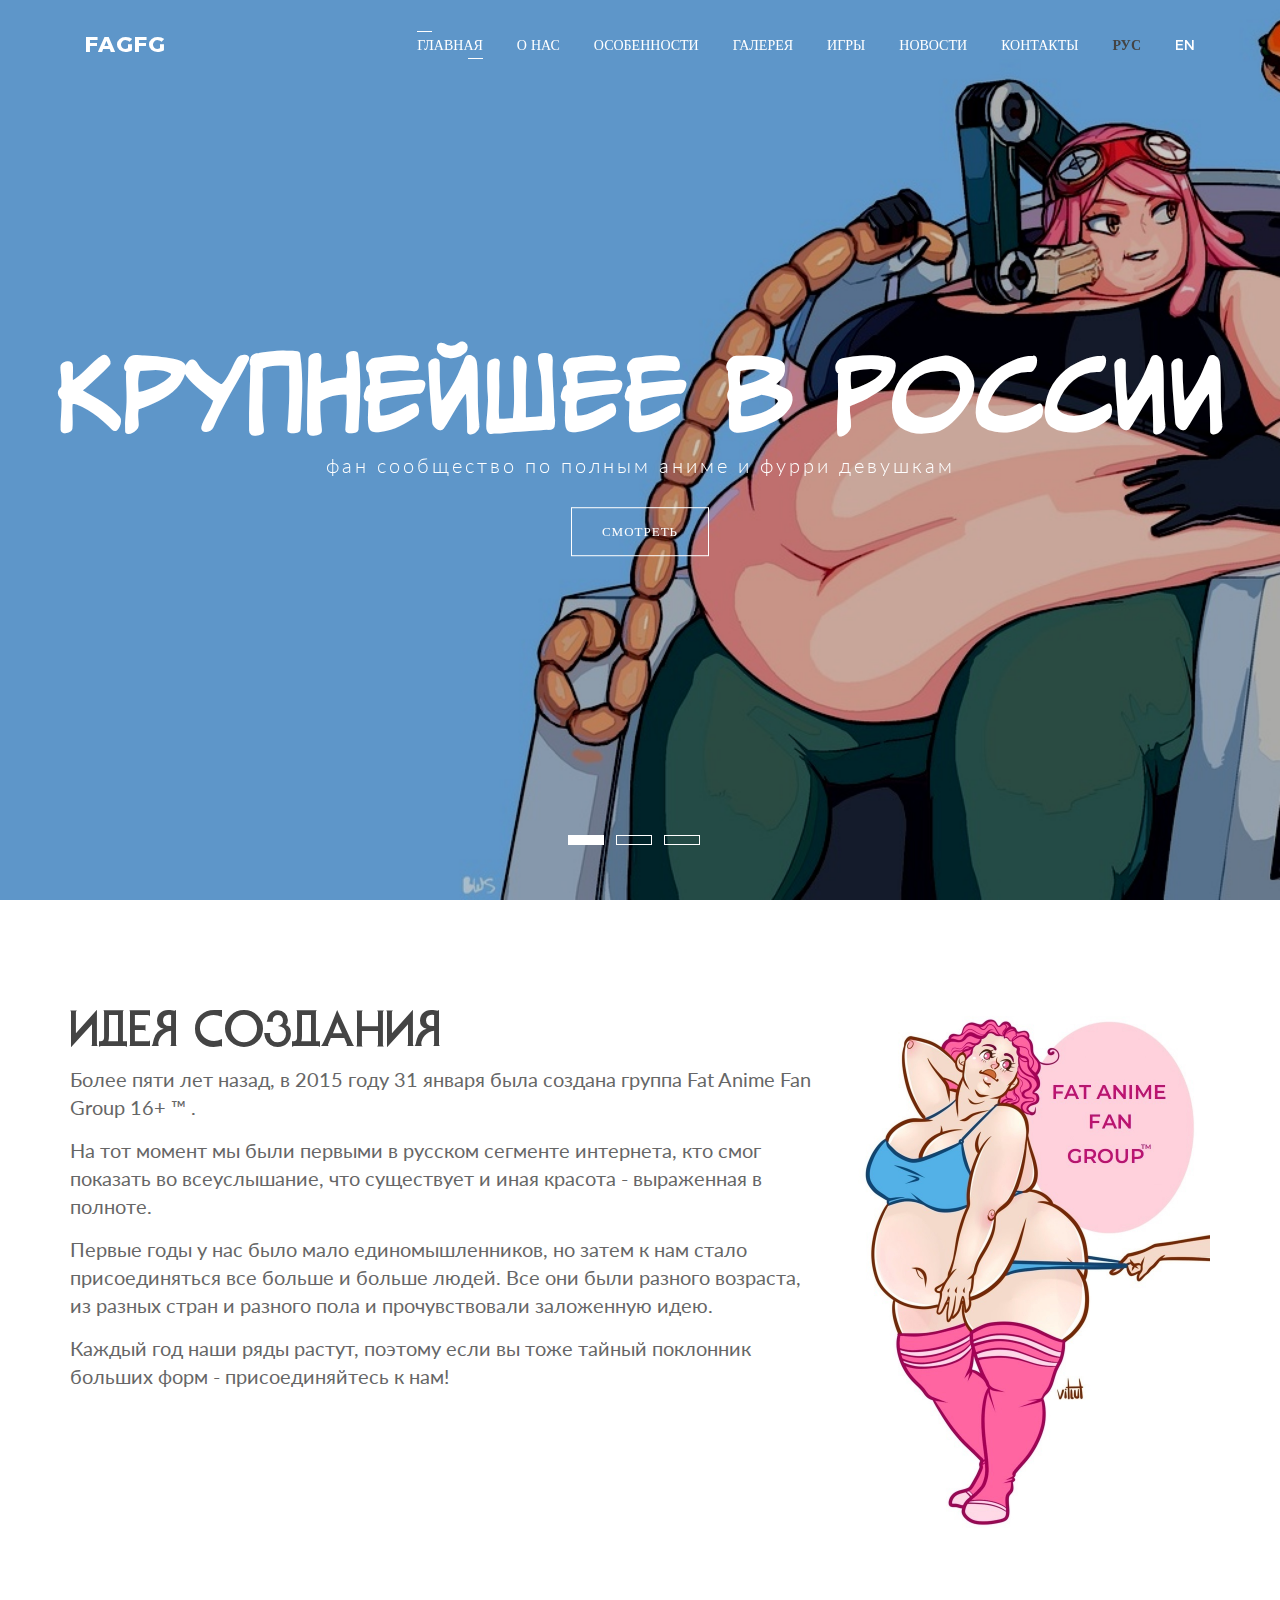
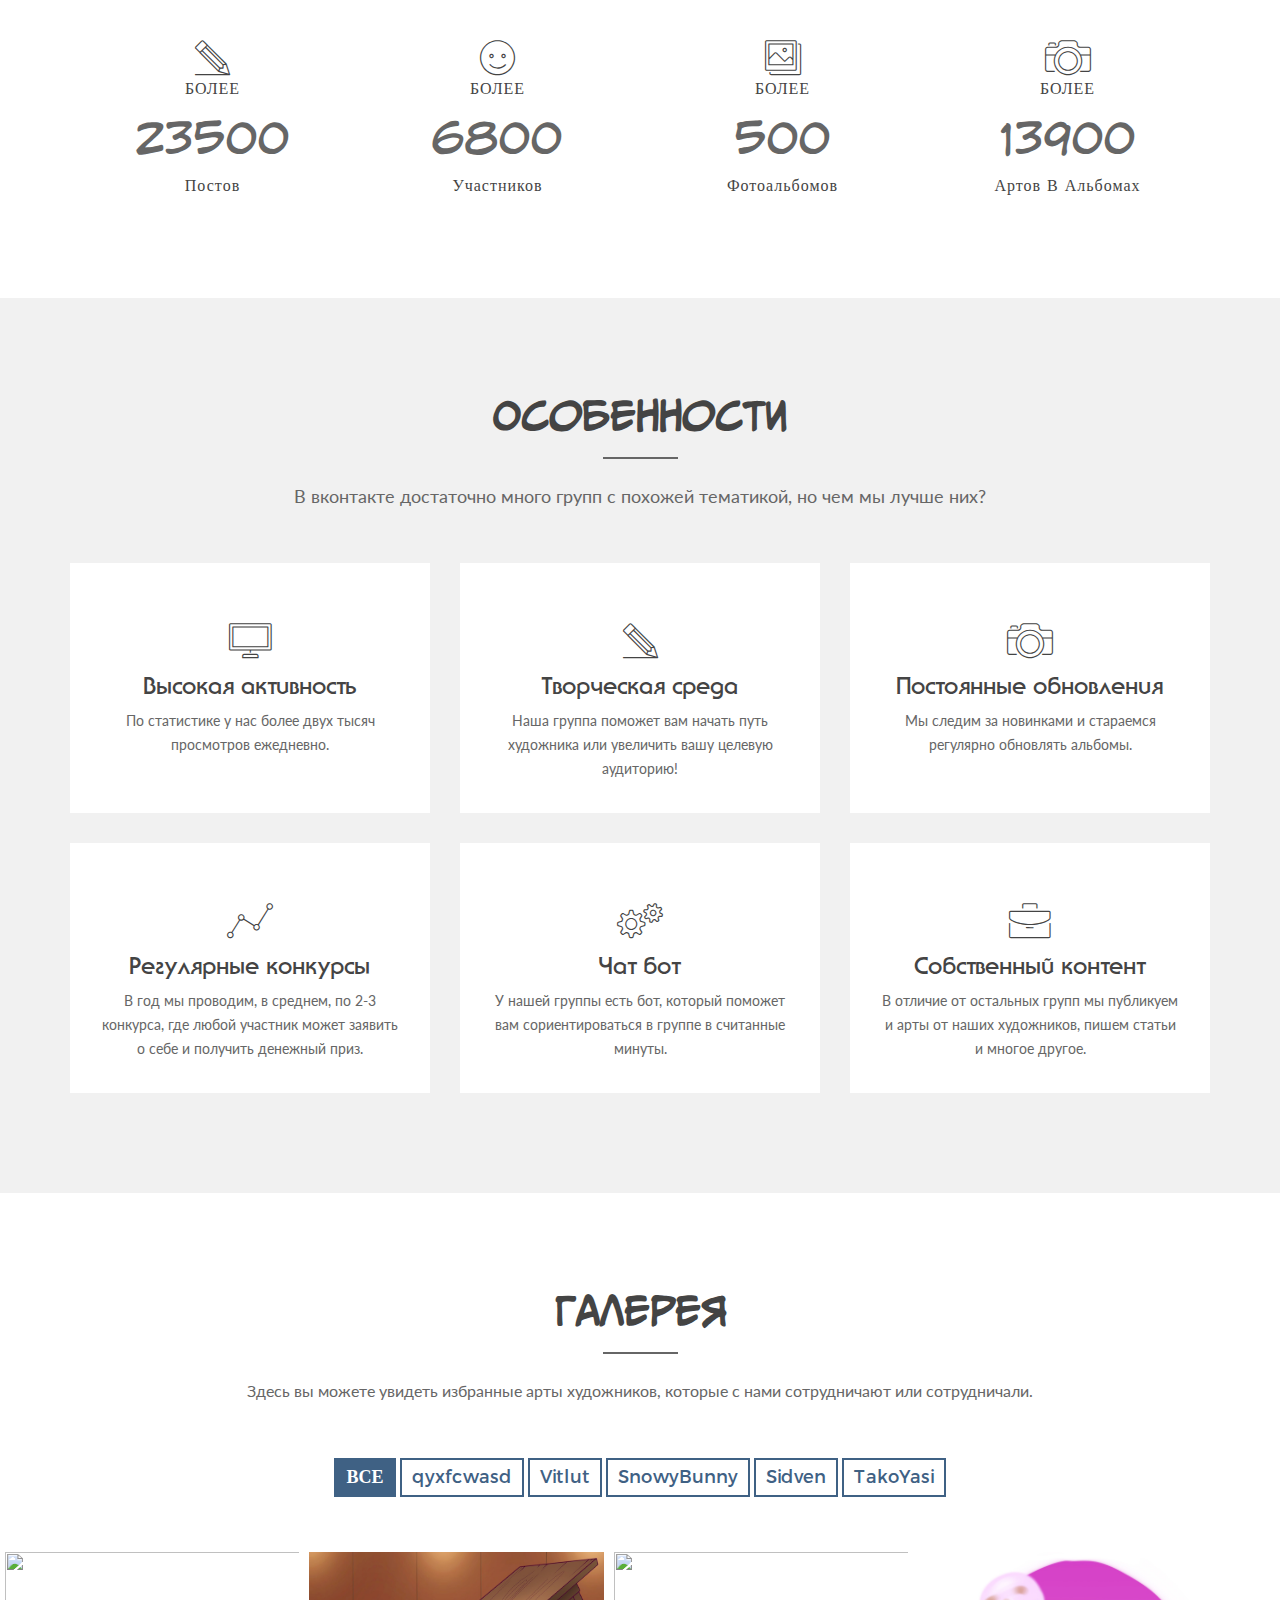
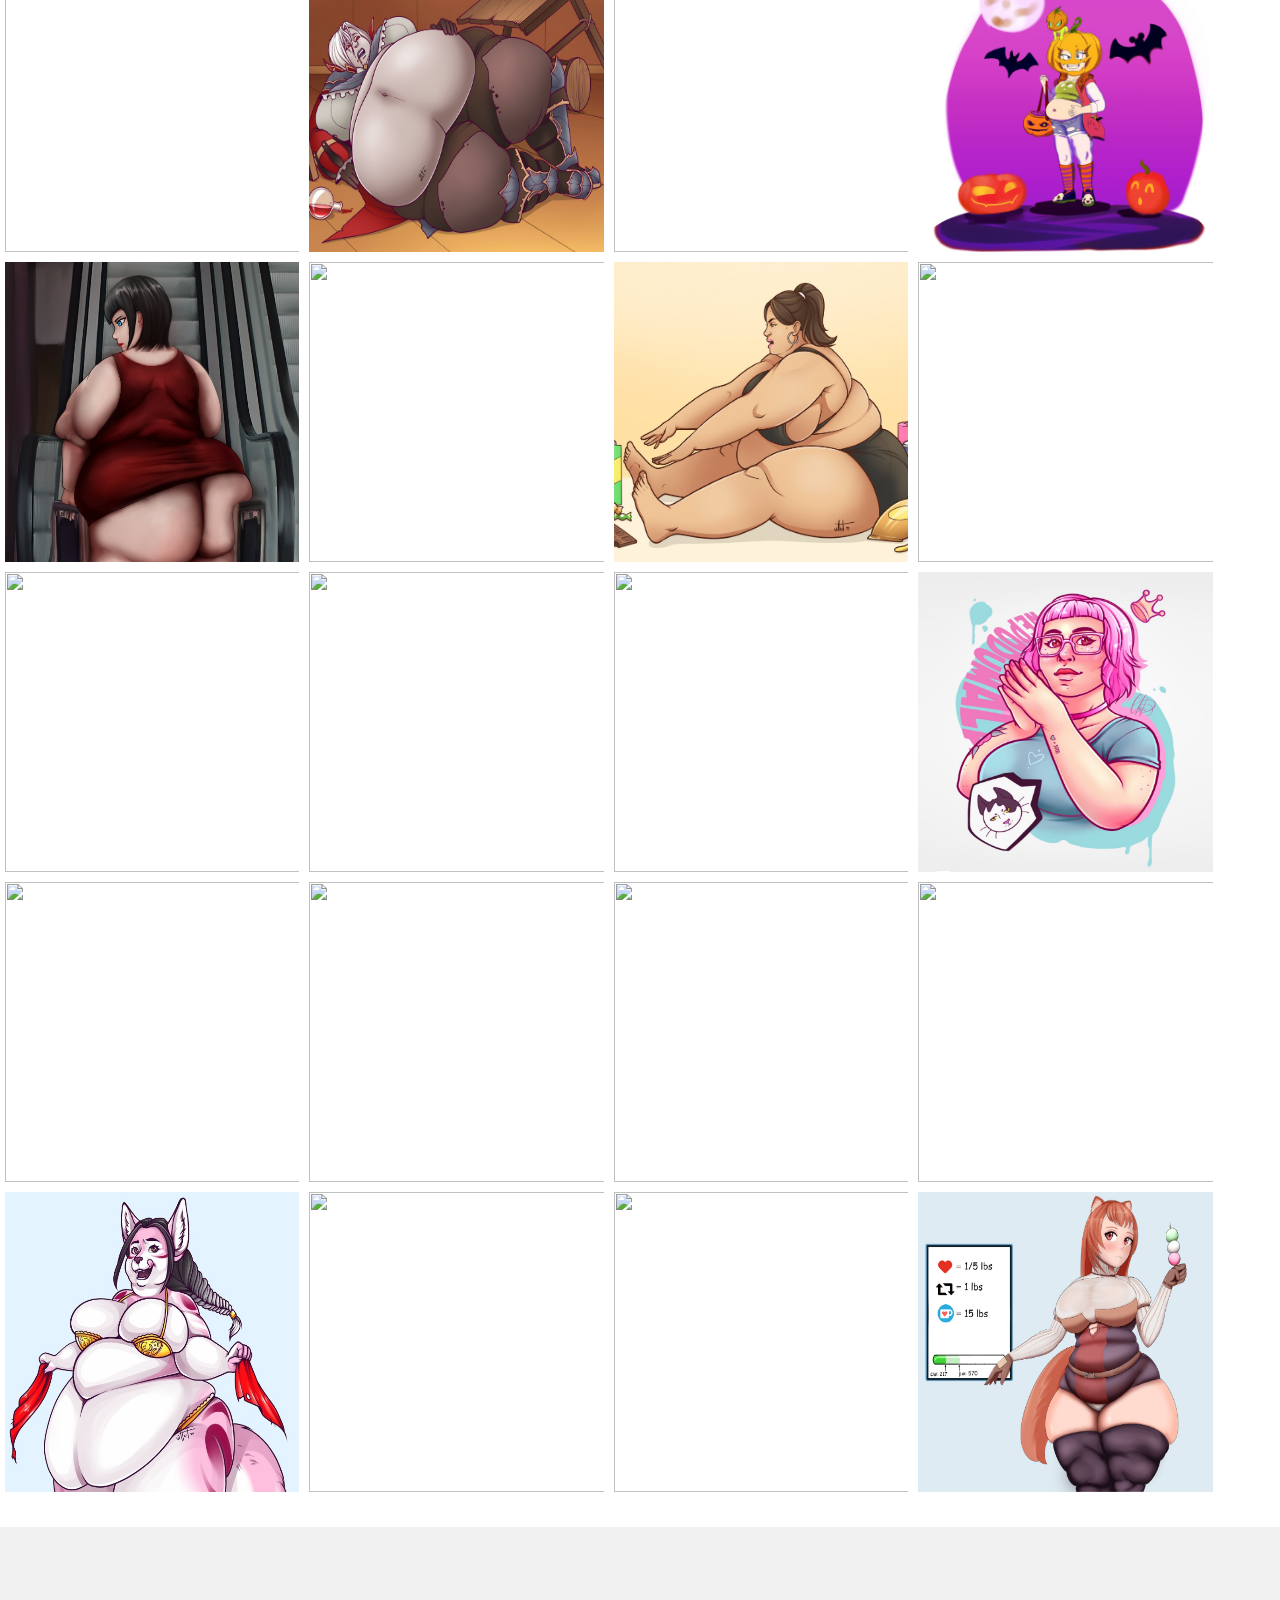
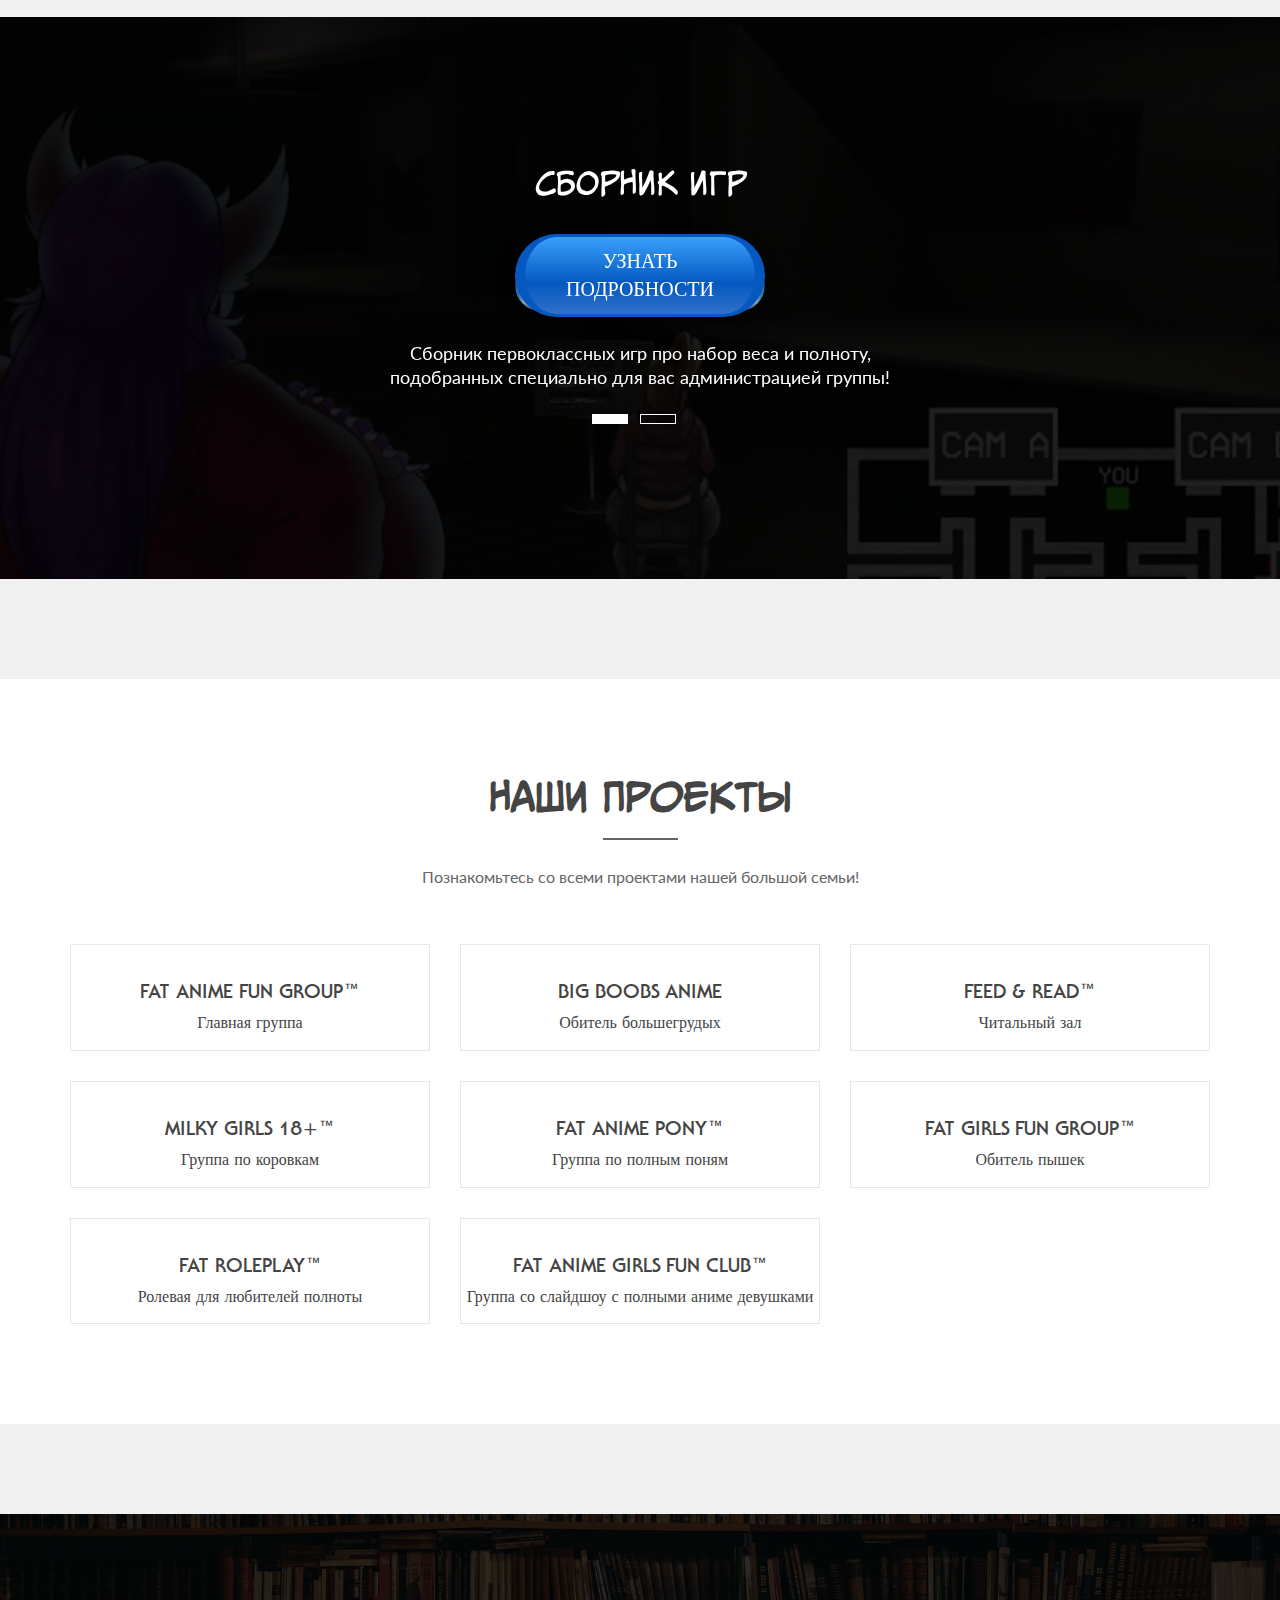
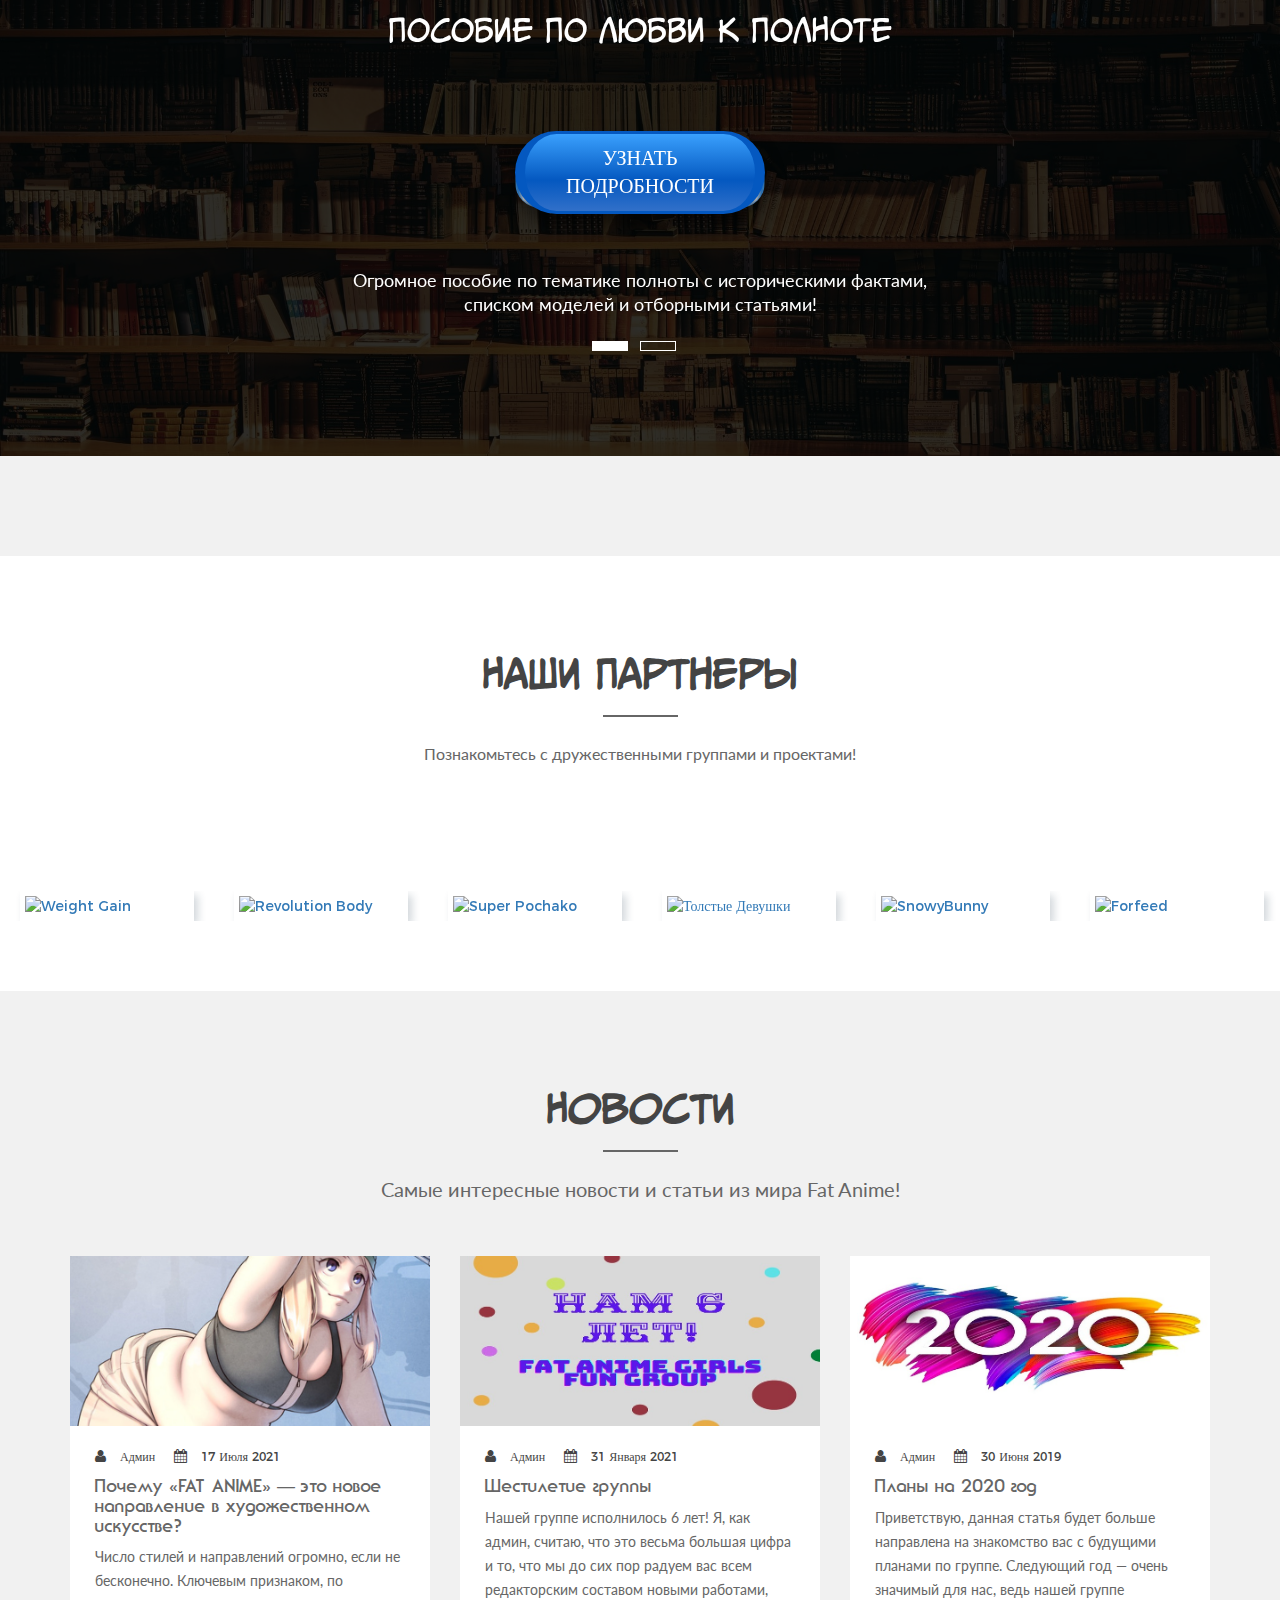
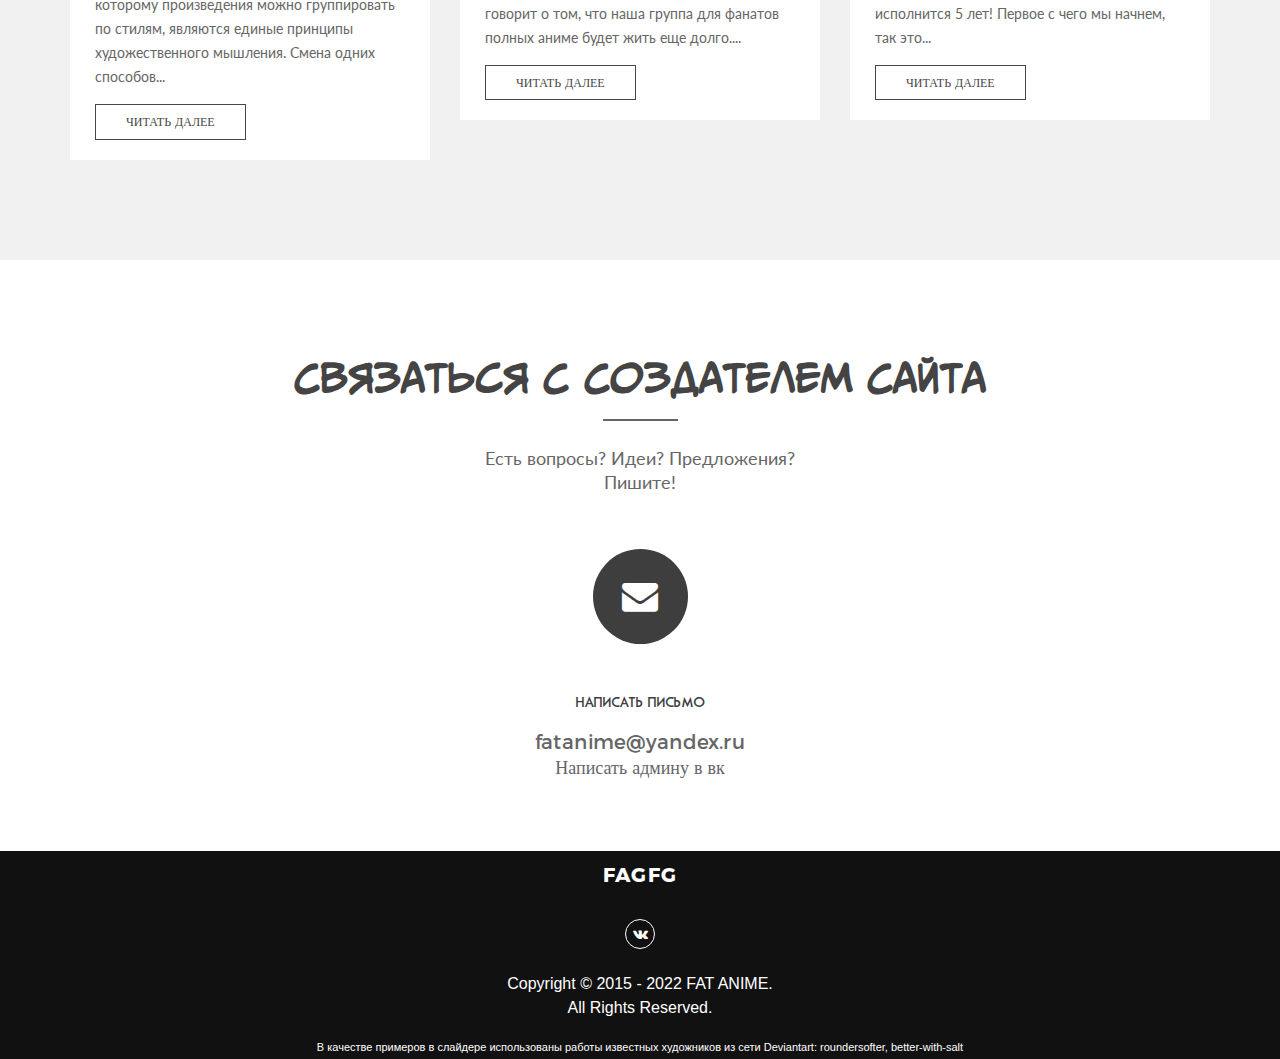
==== index.html @ bf93c252 "update" ====
<!doctype html>
    <html class="no-js" lang="zxx">
    <head>
        <meta charset="utf-8">
        <meta http-equiv="x-ua-compatible" content="ie=edge">
        <title>FAT ANIME</title>
        <meta name="description" content="">
        <meta name="viewport" content="width=device-width, initial-scale=1">
        
        <!-- Favicon -->
        <link rel="apple-touch-icon" sizes="180x180" href="img/logo/apple-touch-icon.png">
        <link rel="icon" type="image/png" sizes="32x32" href="img/logo/favicon-32x32.png">
        <link rel="icon" type="image/png" sizes="16x16" href="img/logo/favicon-16x16.png">
        <link rel="manifest" href="img/logo/site.webmanifest">
        <link rel="mask-icon" href="img/logo/safari-pinned-tab.svg" color="#5bbad5">
        <meta name="msapplication-TileColor" content="#da532c">
        <meta name="theme-color" content="#ffffff">
        <link rel="shortcut icon" type="image/x-icon" href="img/logo/favicon.ico">

		<!-- Bootstrap CSS, Fancybox CSS
          ============================================ -->		
          <link rel="stylesheet" href="css/bootstrap.min.css">
          <link rel="stylesheet" href="https://cdnjs.cloudflare.com/ajax/libs/fancybox/3.2.5/jquery.fancybox.min.css"/>
		<!-- et-line-fonts
          ============================================ -->
          <link rel="stylesheet" href="css/et-line-fonts.css">
		<!-- font-awesome
          ============================================ -->
          <link rel="stylesheet" href="css/font-awesome.min.css">
		<!-- animate CSS
          ============================================ -->
          <link rel="stylesheet" href="css/animate.css">
		<!-- owl.carousel CSS
          ============================================ -->
          <link rel="stylesheet" href="css/owl.carousel.css">
		<!-- magnific-popup CSS
          ============================================ -->
          <link rel="stylesheet" href="css/magnific-popup.css">
		<!-- normalize CSS
          ============================================ -->
          <link rel="stylesheet" href="css/normalize.css">
		<!-- main CSS
          ============================================ -->
          <link rel="stylesheet" href="css/main.css">
		<!-- montserrat font
          ============================================ -->
          <link rel="stylesheet" href="css/montserrat.css">
		<!-- style CSS
          ============================================ -->
          <link rel="stylesheet" href="style.css">
		<!-- responsive CSS
          ============================================ -->
          <link rel="stylesheet" href="css/responsive.css">

		<!-- modernizr JS
          ============================================ -->		
          <script src="js/vendor/modernizr-2.8.3.min.js"></script>

          <!-- Yandex.Metrika counter -->
          <script type="text/javascript" >
           (function(m,e,t,r,i,k,a){m[i]=m[i]||function(){(m[i].a=m[i].a||[]).push(arguments)};
               m[i].l=1*new Date();k=e.createElement(t),a=e.getElementsByTagName(t)[0],k.async=1,k.src=r,a.parentNode.insertBefore(k,a)})
           (window, document, "script", "https://mc.yandex.ru/metrika/tag.js", "ym");

           ym(57597559, "init", {
            clickmap:true,
            trackLinks:true,
            accurateTrackBounce:true,
            webvisor:true
        });
    </script>
    <noscript><div><img src="https://mc.yandex.ru/watch/57597559" style="position:absolute; left:-9999px;" alt="" /></div></noscript>
    <!-- /Yandex.Metrika counter -->
</head>
<body>
    <!-- Add your site or application content here -->
    <div class="wrapper">
            <!-- Header Area
                ============================================ -->
                <header class="header-area sticker">
                    <div class="container">
                        <div class="row">
                            <div class="col-md-12">
                               <div class="navbar-header">
                                  <button class="navbar-toggle collapsed" data-toggle="collapse" data-target="#main-menu" >
                                    <span class="icon-bar"></span>
                                    <span class="icon-bar"></span>
                                    <span class="icon-bar"></span>
                                </button>
                                <a class="navbar-brand logo" href="https://vk.com/fatanime" target="_blank" title="Наша группа в ВК">FAGFG</a>
                            </div>
                            <div class="main-menu float-right collapse navbar-collapse" id="main-menu">
                                <nav>
                                    <ul>
                                        <li class="active"><a href="#home-area">ГЛАВНАЯ</a></li>
                                        <li><a href="#about-area">О НАС</a></li>
                                        <li><a href="#service-area">ОСОБЕННОСТИ</a></li>
                                        <li><a href="#portfolio-area">ГАЛЕРЕЯ</a></li>
                                         <li><a href="#play-area">ИГРЫ</a></li>
                                        <li><a href="#blog-area">НОВОСТИ</a></li>
                                        <li><a href="#contact-area">КОНТАКТЫ</a></li>
                                        <li><b>РУС</b></li>
                                        <li><a href="en_index.html">EN</a></li>
                                    </ul>
                                </nav>
                            </div>
                        </div>
                    </div>
                </div>
            </header>
            <!-- СЛАЙДЕР
                ============================================ -->
                <div id="home-area" class="slider-area">
                    <div class="slider-active">
                        <div class="single-slider">
                            <div class="slide-bg height-100vh" style="background-image: url(img/slider/1.jpg);"></div>
                            <div class="slider-title">
                                <h2>Крупнейшее в России</h2>
                                <p>фан сообщество по полным аниме и фурри девушкам</p>
                                <a target="_blank" href="https://vk.com/fatanime">Смотреть</a>
                            </div>
                        </div>
                        <div class="single-slider">
                            <div class="slide-bg height-100vh" style="background-image: url(img/slider/02.jpg);"></div>
                            <div class="slider-title">
                                <h2>Тысячи артов</h2>
                                <p>для любителей всех размеров и форм</p>
                                <a class="scroll-down" href="#portfolio-area">Мини галерея</a>
                            </div>
                        </div>
                        <div class="single-slider">
                            <div class="slide-bg height-100vh" style="background-image: url(img/slider/3.jpg);"></div>
                            <div class="slider-title">
                                <h2>Шесть лет</h2>
                                <p>мы публикуем для вас отборные работы</p>
                                <a target="_blank" href="https://vk.com/fatanime">Смотреть</a>
                            </div>
                        </div>                   
                    </div>
                </div>
                <div id="about-area" class="about-area pt-100">
                    <div class="container">
                        <div class="row">
                            <div class="col-md-8 col-sm-12">
                                <div class="about-rightsidebar">
                                    <h3 style="font-size: 50px;">ИДЕЯ СОЗДАНИЯ</h3>
                                    <p class="normal-text">Более пяти лет назад, в 2015 году 31 января была создана группа Fat Anime Fan Group 16+ ™ .</p><p class="normal-text">На тот момент мы были первыми в русском сегменте интернета, кто смог показать во всеуслышание, что существует и иная красота - выраженная в полноте.</p> <p class="normal-text">Первые годы у нас было мало единомышленников, но затем к нам стало присоединяться все больше и больше людей. Все они были разного возраста, из разных стран и разного пола и прочувствовали заложенную идею.</p><p class="normal-text">Каждый год наши ряды растут, поэтому если вы тоже тайный поклонник больших форм - присоединяйтесь к нам!</p>
                                </div>
                            </div>
                            <div class="col-md-4 col-sm-12">
                                <div class="about-img">
                                    <img src="img/banner/oblozka.jpg" alt="">
                                </div>
                            </div>
                        </div>
                    </div>
                </div>
                <div class="project-count-area ptb-100">
                    <div class="container">
                        <div class="col-md-3 col-sm-3">
                            <div class="single-count">
                                <div class="count-icon">
                                    <span class="icon-pencil"></span>
                                </div>
                                <div class="count-title">
                                    <span>БОЛЕЕ<h2 class="count">23500</h2></span>
                                    <span>постов</span>
                                </div>
                            </div>
                        </div>
                        <div class="col-md-3 col-sm-3">
                            <div class="single-count">
                                <div class="count-icon">
                                    <span class=" icon-happy"></span>
                                </div>
                                <div class="count-title">
                                    <span>БОЛЕЕ<h2 class="count">6800</h2></span>
                                    <span>участников</span>
                                </div>
                            </div>
                        </div>
                        <div class="col-md-3 col-sm-3">
                            <div class="single-count">
                                <div class="count-icon">
                                    <span class="icon-pictures"></span>
                                </div>
                                <div class="count-title">
                                    <span>БОЛЕЕ<h2 class="count">500</h2></span>
                                    <span>фотоальбомов</span>
                                </div>
                            </div>
                        </div>
                        <div class="col-md-3 col-sm-3">
                            <div class="single-count res-count">
                                <div class="count-icon">
                                    <span class=" icon-camera"></span>
                                </div>
                                <div class="count-title">
                                    <span>БОЛЕЕ<h2 class="count">13900</h2></span>
                                    <span>артов в альбомах</span>
                                </div>
                            </div>
                        </div>
                    </div>
                </div>
                <div id="service-area" class="service-area pt-90 pb-70 gray-bg">
                    <div class="container">
                        <div class="row">
                            <div class="col-md-12 text-center">
                                <div class="section-title">
                                    <h2>Особенности</h2>
                                    <p style="font-size: 18px;">В вконтакте достаточно много групп с похожей тематикой, но чем мы лучше них?</p>
                                </div>
                            </div>
                        </div>
                        <div class="row">
                            <div class="col-md-4 col-sm-6 col-xs-12 text-center">
                                <div class="single-service white-bg">
                                    <i class="icon-desktop "></i>
                                    <h3>Высокая активность</h3>
                                    <p>По статистике у нас более двух тысяч просмотров ежедневно. </p>
                                </div>
                            </div>
                            <div class="col-md-4 col-sm-6 col-xs-12 text-center">
                                <div class="single-service white-bg">
                                    <i class="icon-pencil "></i>
                                    <h3>Творческая среда</h3>
                                    <p>Наша группа поможет вам начать путь художника или увеличить вашу целевую аудиторию!</p>
                                </div>
                            </div>
                            <div class="col-md-4 col-sm-6 col-xs-12 text-center">
                                <div class="single-service white-bg">
                                    <i class="icon-camera"></i>
                                    <h3>Постоянные обновления</h3>
                                    <p>Мы следим за новинками и стараемся регулярно обновлять альбомы. </p>
                                </div>
                            </div>
                            <div class="col-md-4 col-sm-6 col-xs-12 text-center">
                                <div class="single-service white-bg">
                                    <i class="icon-linegraph "></i>
                                    <h3>Регулярные конкурсы</h3>
                                    <p>В год мы проводим, в среднем, по 2-3 конкурса, где любой участник может заявить о себе и получить денежный приз. </p>
                                </div>
                            </div>
                            <div class="col-md-4 col-sm-6 col-xs-12 text-center">
                                <div class="single-service white-bg">
                                    <i class="icon-gears "></i>
                                    <h3>Чат бот</h3>
                                    <p>У нашей группы есть бот, который поможет вам сориентироваться в группе в считанные минуты. </p>
                                </div>
                            </div>
                            <div class="col-md-4 col-sm-6 col-xs-12 text-center">
                                <div class="single-service white-bg">
                                    <i class="icon-briefcase "></i>
                                    <h3>Собственный контент</h3>
                                    <p>В отличие от остальных групп мы публикуем и арты от наших художников, пишем статьи и многое другое. </p>
                                </div>
                            </div>
                        </div>
                    </div>
                </div>

                <section class="portfolio pt-90" id="portfolio-area">
                    <div class="container-fluid">
                        <div class="row">

                            <div class="col-md-12 text-center">
                                <div class="section-title">
                                    <h2>Галерея</h2>
                                    <p style="font-size: 16px;">Здесь вы можете увидеть избранные арты художников, которые с нами сотрудничают или сотрудничали.</p>
                                </div>
                            </div>

                            <div align="center">
                                <button class="filter-button active" data-filter="all"><b>ВСЕ</b></button>
                                <button class="filter-button" data-filter="qyxfcwasd">qyxfcwasd</button>
                                <button class="filter-button" data-filter="Vitlut">Vitlut</button>
                                <button class="filter-button" data-filter="SnowyBunny">SnowyBunny</button>
                                <button class="filter-button" data-filter="Sidven">Sidven</button>
                                <button class="filter-button" data-filter="TakoYasi">TakoYasi</button>
                            </div>

                            <br/>

                           
                    <!-- <div class='img-info'>
                        <h4>Image Title 1</h4>
                        <p>Lorem ipsum dolor sit amet, consectetur adipiscing elit.</p>
                    </div> -->

             <div class="gallery_product col-sm-3 col-md-3 col-xs-6 filter qyxfcwasd">
                                <a class="fancybox" rel="ligthbox" href="img/gallery/qyxfcwasd/qy1.jpg">
                                    <img class="img-responsive img-gallery" alt="" src="img/gallery/qyxfcwasd/qy1.jpg" />
                                    <div class='img-info'>
                                    </div>
                                </a>
            </div>

            <div class="gallery_product col-sm-3 col-md-3 col-xs-6 filter Vitlut">
                <a class="fancybox" rel="ligthbox" href="img/gallery/vitlut/vit1.jpg">
                    <img class="img-responsive img-gallery" alt="" src="img/gallery/vitlut/vit_1.jpg" />
                    <div class='img-info'>
                    </div>
                </a>
            </div>

            <div class="gallery_product col-sm-3 col-md-3 col-xs-6 filter SnowyBunny">
             <a class="fancybox" rel="ligthbox" href="img/gallery/SnowyBunny/snow1.jpg">
                <img class="img-responsive img-gallery" alt="" src="img/gallery/SnowyBunny/snow_1.jpg" />
                <div class='img-info'>
                </div>
            </a>
        </div>

        <div class="gallery_product col-sm-3 col-md-3 col-xs-6 filter Sidven">
            <a class="fancybox" rel="ligthbox" href="img/gallery/Sidven/sid1.jpg">
                <img class="img-responsive img-gallery" alt="" src="img/gallery/Sidven/sid1.jpg" />
                <div class='img-info'>
                </div>
            </a>
        </div>

        <div class="gallery_product col-sm-3 col-md-3 col-xs-6 filter TakoYasi">
            <a class="fancybox" rel="ligthbox" href="img/gallery/TakoYasi/tako1.jpg">
                <img class="img-responsive img-gallery" alt="" src="img/gallery/TakoYasi/tako_1.jpg" />
                <div class='img-info'>
                </div>
            </a>
        </div>

        <!--2 круг-->
        <div class="gallery_product col-sm-3 col-md-3 col-xs-6 filter qyxfcwasd">
            <a class="fancybox" rel="ligthbox" href="img/gallery/qyxfcwasd/qy2.jpg">
                <img class="img-responsive img-gallery" alt="" src="img/gallery/qyxfcwasd/qy2.jpg" />
                <div class='img-info'>
                </div>
            </a>
        </div>

        <div class="gallery_product col-sm-3 col-md-3 col-xs-6 filter Vitlut">
            <a class="fancybox" rel="ligthbox" href="img/gallery/vitlut/vit2.jpg">
                <img class="img-responsive img-gallery" alt="" src="img/gallery/vitlut/vit_2.jpg" />
                <div class='img-info'>
                </div>
            </a>
        </div>

        <div class="gallery_product col-sm-3 col-md-3 col-xs-6 filter SnowyBunny">
            <a class="fancybox" rel="ligthbox" href="img/gallery/SnowyBunny/snow2.jpg">
                <img class="img-responsive img-gallery" alt="" src="img/gallery/SnowyBunny/snow_2.jpg" />
                <div class='img-info'>
                </div>
            </a>
        </div>

        <div class="gallery_product col-sm-3 col-md-3 col-xs-6 filter Sidven">
            <a class="fancybox" rel="ligthbox" href="https://sun9-71.userapi.com/impf/c853428/v853428993/bcc12/YqYJCQFhQw0.jpg?size=1280x1179&quality=96&sign=b0f16b0c32c45ca6cc803648b60aacd2&type=album">
                <img class="img-responsive img-gallery" alt="" src="https://sun9-71.userapi.com/impf/c853428/v853428993/bcc12/YqYJCQFhQw0.jpg?size=1280x1179&quality=96&sign=b0f16b0c32c45ca6cc803648b60aacd2&type=album" />
                <div class='img-info'>
                </div>
            </a>
        </div>

        <div class="gallery_product col-sm-3 col-md-3 col-xs-6 filter TakoYasi">
            <a class="fancybox" rel="ligthbox" href="https://sun9-74.userapi.com/impg/q_y6gCiP13qsHlNvK3L7g8OL1-pEIQCOWe-uGw/vh8lgGGAQGk.jpg?size=1280x1273&quality=96&proxy=1&sign=247b9f25fde9110e0a61c4e32a1fbd1a&type=album">
                <img class="img-responsive img-gallery" alt="" src="https://sun9-74.userapi.com/impg/q_y6gCiP13qsHlNvK3L7g8OL1-pEIQCOWe-uGw/vh8lgGGAQGk.jpg?size=1280x1273&quality=96&proxy=1&sign=247b9f25fde9110e0a61c4e32a1fbd1a&type=album" />
                <div class='img-info'>
                </div>
            </a>
        </div>

        <!--3круг-->
        <div class="gallery_product col-sm-3 col-md-3 col-xs-6 filter qyxfcwasd">
            <a class="fancybox" rel="ligthbox" href="img/gallery/qyxfcwasd/qy3.jpg">
                <img class="img-responsive img-gallery" alt="" src="img/gallery/qyxfcwasd/qy3.jpg" />
                <div class='img-info'>
                </div>
            </a>
        </div>

        <div class="gallery_product col-sm-3 col-md-3 col-xs-6 filter Vitlut">
            <a class="fancybox" rel="ligthbox" href="img/gallery/vitlut/vit3.jpg">
                <img class="img-responsive img-gallery" alt="" src="img/gallery/vitlut/vit3.jpg" />
                <div class='img-info'>
                </div>
            </a>
        </div>

        <div class="gallery_product col-sm-3 col-md-3 col-xs-6 filter SnowyBunny">
         <a class="fancybox" rel="ligthbox" href="img/gallery/SnowyBunny/snow3.jpg">
            <img class="img-responsive img-gallery" alt="" src="img/gallery/SnowyBunny/snow_3.jpg" />
            <div class='img-info'>
            </div>
        </a>
    </div>

    <div class="gallery_product col-sm-3 col-md-3 col-xs-6 filter Sidven">
        <a class="fancybox" rel="ligthbox" href="https://sun9-26.userapi.com/impf/c849528/v849528207/9e79f/tDs3XejgqGM.jpg?size=1022x1080&quality=96&proxy=1&sign=d8ace70633e084e8189d329ff7d86b13&type=album">
            <img class="img-responsive img-gallery" alt="" src="https://sun9-26.userapi.com/impf/c849528/v849528207/9e79f/tDs3XejgqGM.jpg?size=1022x1080&quality=96&proxy=1&sign=d8ace70633e084e8189d329ff7d86b13&type=album" />
            <div class='img-info'>
            </div>
        </a>
    </div>

    <div class="gallery_product col-sm-3 col-md-3 col-xs-6 filter TakoYasi">
        <a class="fancybox" rel="ligthbox" href="https://sun9-11.userapi.com/impg/4V5druBKKoS1U9EQD9tsTR7kyKTBA3KECETuPw/HSr91AiRIeE.jpg?size=953x838&quality=96&proxy=1&sign=a6f74798f84d355914483d44279f7950&type=album">
            <img class="img-responsive img-gallery" alt="" src="https://sun9-11.userapi.com/impg/4V5druBKKoS1U9EQD9tsTR7kyKTBA3KECETuPw/HSr91AiRIeE.jpg?size=953x838&quality=96&proxy=1&sign=a6f74798f84d355914483d44279f7950&type=album" />
            <div class='img-info'>
            </div>
        </a>
    </div>

    <!--4 круг-->
    <div class="gallery_product col-sm-3 col-md-3 col-xs-6 filter qyxfcwasd">
        <a class="fancybox" rel="ligthbox" href="https://sun9-59.userapi.com/impg/GmXovuwJHZT3SlhC8IYew-MnqiUledZGaYyPmA/lBs37o6baAs.jpg?size=1080x1080&quality=96&proxy=1&sign=515326f2c31639ba57437fd9f3c94a30&type=album">
            <img class="img-responsive img-gallery" alt="" src="https://sun9-59.userapi.com/impg/GmXovuwJHZT3SlhC8IYew-MnqiUledZGaYyPmA/lBs37o6baAs.jpg?size=1080x1080&quality=96&proxy=1&sign=515326f2c31639ba57437fd9f3c94a30&type=album" />
            <div class='img-info'>
            </div>
        </a>
    </div>

    <div class="gallery_product col-sm-3 col-md-3 col-xs-6 filter Vitlut">
        <a class="fancybox" rel="ligthbox" href="img/gallery/vitlut/vit4.jpg">
            <img class="img-responsive img-gallery" alt="" src="img/gallery/vitlut/vit_4.jpg" />
            <div class='img-info'>
            </div>
        </a>
    </div>

    <div class="gallery_product col-sm-3 col-md-3 col-xs-6 filter SnowyBunny">
        <a class="fancybox" rel="ligthbox" href="img/gallery/SnowyBunny/snow4.jpg">
            <img class="img-responsive img-gallery" alt="" src="img/gallery/SnowyBunny/snow_4.jpg" />
            <div class='img-info'>
            </div>
        </a>
    </div>

    <div class="gallery_product col-sm-3 col-md-3 col-xs-6 filter Sidven">
        <a class="fancybox" rel="ligthbox" href="https://sun9-18.userapi.com/impf/c857328/v857328997/26390/L1EX_hlO9YQ.jpg?size=1280x640&quality=96&sign=d5fee53ba95f8abf95f6c564ff4d3df3&type=album">
            <img class="img-responsive img-gallery" alt="" src="https://sun9-18.userapi.com/impf/c857328/v857328997/26390/L1EX_hlO9YQ.jpg?size=1280x640&quality=96&sign=d5fee53ba95f8abf95f6c564ff4d3df3&type=album" />
            <div class='img-info'>
            </div>
        </a>
    </div>

    <div class="gallery_product col-sm-3 col-md-3 col-xs-6 filter TakoYasi">
        <a class="fancybox" rel="ligthbox" href="img/gallery/TakoYasi/tako4.jpg">
            <img class="img-responsive img-gallery" alt="" src="img/gallery/TakoYasi/tako4.jpg" />
            <div class='img-info'>
            </div>
        </a>
    </div>

</div>
</div>
</section>
<!-- ИГРЫ -->
<section class="blog-area pb-100  pt-90 gray-bg">
    <div class="testimonial-area ptb-150 bg-4" id="play-area">
        <div class="container">
            <div class="row">
                <div class="col-md-12 text-center">
                    <div class="testimonial-active">
                        <div class="single-testimonial">
                            <h2 class="white-text">СБОРНИК ИГР</h2>
                            <a href="games.html" tabindex="0" class="button2 pt-30"><span>УЗНАТЬ ПОДРОБНЕЕ</span></a>
                            <p class="pt-30 p--big">Сборник первоклассных игр про набор веса и полноту,<br> подобранных специально для вас администрацией группы!</p>
                        </div>
                        <div class="single-testimonial">
                            <h2 class="white-text">СБОРНИК ИГР</h2>
                            <a href="games.html" tabindex="0" class="button2 pt-30"><span>УЗНАТЬ ПОДРОБНЕЕ</span></a>
                            <p class="pt-30 p--big">Игры от фанатов полноты<br> для фанатов полноты!</p>
                        </div>
                    </div>
                </div>
            </div>
        </div>
    </div>
</section>
<!--ПРОЕКТЫ-->
<div id="team-area" class="team-area pt-90 pb-70">
    <div class="container">
        <div class="row">
            <div class="col-md-12 text-center">
                <div class="section-title">
                    <h2>Наши проекты</h2>
                    <p style="font-size: 16px;">Познакомьтесь со всеми проектами нашей большой семьи!</p>
                </div>
            </div>
        </div>
        <div class="row">
            <div class="col-md-4 col-sm-4 col-xs-12">
                <div class="team-wrapper">
                    <div class="team-member">
                        <img src="img/projects/fatanime-new.jpg" alt="" />
                        <div class="team-icon">
                            <a href="https://vk.com/fatanime" target="_blank"><i class="fa fa-vk" style="color:red;"></i>
                                <span style="color: white; padding-left: 10px;">Смотреть</span></a>
                            </div>
                        </div>
                        <div class="team-info text-center">
                            <h3>Fat Anime Fun Group™</h3>
                            <span style="font-size: 16px;">Главная группа</span>
                        </div>
                    </div>
                </div>
                <div class="col-md-4 col-sm-4 col-xs-12">
                    <div class="team-wrapper">
                        <div class="team-member">
                            <img src="img/projects/bigboobs-new.jpg" alt="" />
                            <div class="team-icon">
                             <a href="https://vk.com/bigboobsanime" target="_blank"><i class="fa fa-vk" style="color:purple;"></i>
                                 <span style="color: white; padding-left: 10px;">Смотреть</span></a>
                             </div>
                         </div>
                         <div class="team-info text-center">
                            <h3>Big Boobs Anime</h3>
                            <span style="font-size: 16px;">Обитель большегрудых</span>
                        </div>
                    </div>
                </div>

                <div class="col-md-4 col-sm-4 col-xs-12">
                    <div class="team-wrapper">
                        <div class="team-member">
                            <img src="img/projects/feedread-new.jpg" alt="" />
                            <div class="team-icon">
                                <a href="https://vk.com/feed_read" target="_blank"><i class="fa fa-vk" style="color:green;"></i>
                                    <span style="color: white; padding-left: 10px;">Смотреть</span></a>
                                </div>
                            </div>
                            <div class="team-info text-center">
                                <h3>Feed & Read™</h3>
                                <span style="font-size: 16px;">Читальный зал</span>
                            </div>
                        </div>
                    </div>
                    <div class="col-md-4 col-sm-4 col-xs-12">
                        <div class="team-wrapper">
                            <div class="team-member">
                                <img src="img/projects/cow-new.jpg" alt="" />
                                <div class="team-icon">
                                    <a href="https://vk.com/club125048318" target="_blank"><i class="fa fa-vk" style="color:white;"></i><span style="color: white; padding-left: 10px;">Смотреть</span></a>
                                </div>
                            </div>
                            <div class="team-info text-center">
                                <h3>Milky Girls 18+™</h3>
                                <span style="font-size: 16px;">Группа по коровкам</span>
                            </div>
                        </div>
                    </div>
                    <div class="col-md-4 col-sm-4 col-xs-12">
                        <div class="team-wrapper">
                            <div class="team-member">
                                <img src="img/projects/fatpony.jpg" alt="" />
                                <div class="team-icon">
                                    <a href="https://vk.com/fat_anime_pony" target="_blank" style="color:blue;"><i class="fa fa-vk"></i>
                                        <span style="color: white; padding-left: 10px;">Смотреть</span></a>
                                    </div>
                                </div>
                                <div class="team-info text-center">
                                    <h3>Fat Anime Pony™</h3>
                                    <span style="font-size: 16px;">Группа по полным поням</span>
                                </div>
                            </div>
                        </div>
                        <div class="col-md-4 col-sm-4 col-xs-12">
                            <div class="team-wrapper">
                                <div class="team-member">
                                    <img src="img/projects/fatgirl.jpg" alt="" />
                                    <div class="team-icon">
                                    	<a href="https://vk.com/fatgirls_official" target="_blank"><i class="fa fa-vk" style="color:yellow;"></i><span style="color: white; padding-left: 10px;">Смотреть</span></a>
                                    </div>
                                </div>
                                <div class="team-info text-center">
                                    <h3>Fat Girls Fun Group™</h3>
                                    <span style="font-size: 16px;">Обитель пышек</span>
                                </div>
                            </div>
                        </div>
                        <div class="col-md-4 col-sm-4 col-xs-12">
                            <div class="team-wrapper">
                                <div class="team-member">
                                    <img src="img/projects/fatrole.jpg" alt="" />
                                    <div class="team-icon">
                                    	<a href="https://vk.com/fatroleplay" target="_blank"><i class="fa fa-vk" style="color:aquamarine;"></i><span style="color: white; padding-left: 10px;">Смотреть</span></a>
                                    </div>
                                </div>
                                <div class="team-info text-center">
                                    <h3>Fat Roleplay™</h3>
                                    <span style="font-size: 16px;">Ролевая для любителей полноты</span>
                                </div>
                            </div>
                        </div>
                        <div class="col-md-4 col-sm-4 col-xs-12">
                            <div class="team-wrapper">
                                <div class="team-member">
                                    <img src="img/projects/fatchanell.jpg" alt="" />
                                    <div class="team-icon">
                                    	<a href="https://vk.com/fatanimechannel" target="_blank"><i class="fa fa-vk" style="color:darkred;"></i><span style="color: white; padding-left: 10px;">Смотреть</span></a>
                                    </div>
                                </div>
                                <div class="team-info text-center">
                                    <h3>Fat Anime Girls Fun Club™</h3>
                                    <span style="font-size: 16px;">Группа со слайдшоу с полными аниме девушками</span>
                                </div>
                            </div>
                        </div>
                    </div>
                </div>
            </div>
            <!--СКАЧАТЬ ПОСОБИЕ-->
            <section id="play-area" class="blog-area pb-100 pt-90 gray-bg">
                <div class="testimonial-area ptb-100 bg-3">
                    <div class="container">
                        <div class="row">
                            <div class="col-md-12 text-center">
                                <div class="testimonial-active">         
                                    <div class="single-testimonial">
                                        <h2 class="white-text pb-50">ПОСОБИЕ ПО ЛЮБВИ К ПОЛНОТЕ</h2>
                                        <a href="https://vk.com/doc-86309792_628884042" tabindex="0" class="button2"><span>СКАЧАТЬ</span></a>
                                        <p class="pt-60 p--big">Огромное пособие по тематике полноты с историческими фактами,<br> списком моделей и отборными статьями! </p>
                                    </div>
                                    <div class="single-testimonial">
                                       <h2 class="white-text pb-50">ПОСОБИЕ ПО ЛЮБВИ К ПОЛНОТЕ</h2>
                                        <a href="https://vk.com/doc-86309792_628884042" tabindex="0" class="button2"><span>СКАЧАТЬ</span></a>
                                        <p class="pt-60 p--big">Почти 300 страниц, наполненные иллюстрациями и полезной<br>информацией. Словарь понятий в комплекте!</p>
                                    </div>
                                </div>
                            </div>
                        </div>
                    </div>
                </div>
            </section>
            <!-- Партнеры-->
            <div id="team-area" class="team-area pt-90 pb-70">
                <div class="container">
                    <div class="row">
                        <div class="col-md-12 text-center">
                            <div class="section-title">
                                <h2>Наши партнеры</h2>
                                <p style="font-size: 16px;">Познакомьтесь с дружественными группами и проектами!</p>
                            </div>
                        </div>
                    </div>
                </div>
            </div>
            <section class="customer-logos slider pb-70">
                <div class="slide">
                    <a href="https://vk.com/weight_gain" target="_blank">
                        <img src="https://sun9-31.userapi.com/impg/V6kMOXMPaSwng41DkrIaV8iswJi3kedInAl6Wg/AAhlY16SNDA.jpg?size=761x856&quality=96&proxy=1&sign=7b8e0409ce453339cc4dd2fb4344d41c&type=album" alt="Weight Gain">
                    </a>
                </div>
                <div class="slide">
                    <a href="https://vk.com/public165021234" target="_blank">
                        <img src="https://sun9-66.userapi.com/impg/7LJ81Ji3NaS9yJjY3i_8FeOXecDnKXap0EQabQ/iRTEyEffR44.jpg?size=1050x1080&quality=96&sign=cc33cf931736cb22856644b3a87c76b7&type=album" alt="Revolution Body">
                    </a>
                </div>
                <div class="slide">
                 <a href="https://vk.com/superpochaco" target="_blank">
                    <img src="https://sun9-28.userapi.com/impg/AQBN8pi5CUHCe6PJE_zNDGbGU9Bf1bYRsXA3Hg/h2BbLW5dkvo.jpg?size=756x1080&quality=96&sign=c20e228073f91649814c0ed0d66c86bd&type=album" alt="Super Pochako">
                </a>
            </div>
            <div class="slide">
             <a href="https://vk.com/public170972924" target="_blank">
                <img src="https://sun9-16.userapi.com/impg/MqojW5F6TQrU62n7utcajtz1VxCbvf02GrmA9Q/PlnWKwiueJY.jpg?size=828x827&quality=96&proxy=1&sign=7d771c2e235f0531d0bdca892497a592&type=album" alt="Толстые Девушки">
            </a>
        </div>
        <div class="slide">
            <a href="https://vk.com/bunnylab" target="_blank">
                <img src="https://sun9-63.userapi.com/impf/c854524/v854524913/44037/F8f0eL7agRg.jpg?size=669x696&quality=96&proxy=1&sign=6d001b265b1baf31610879edd1d401ae&type=album" alt="SnowyBunny">
            </a>
        </div>
        <div class="slide">
            <a href="http://forfeed.ru/" target="_blank">
                <img src="https://sun9-9.userapi.com/impf/c849324/v849324041/179c39/8DESxZre8dg.jpg?size=1280x1280&quality=96&sign=3e23338b06a27f439f407f58676ffe30&type=album" alt="Forfeed">
            </a>
        </div>
        <div class="slide">
            <a href="https://vk.com/debupocchari" target="_blank">
                <img src="https://sun9-6.userapi.com/impg/M4ZjSHoTvDm3Ps54XOyWoOGhLjjEgnGfryLqRw/TjWAxx7cBsU.jpg?size=711x1080&quality=96&sign=d9399ba9a5e97650d5894d609fdb8423&type=album" alt="DebuPocchari">
            </a>
        </div>
    </div>
</div>

<!--НОВОСТИ-->
<div id="blog-area" class="blog-area pb-100  pt-90 gray-bg">
    <div class="container">
        <div class="row">
            <div class="col-md-12 text-center">
                <div class="section-title">
                    <h2>Новости</h2>
                    <p style="font-size: 20px;">Самые интересные новости и статьи из мира Fat Anime!</p>
                </div>
            </div>
        </div>
        <div class="row">
            <div class="blog-active">
             <!--1-->
             <div class="col-md-4 col-sm-4">
                <div class="blog-text">
                 <div class="blog-img">
                    <img src="img/blog/01.jpg" alt="">
                </div>
                <div class="blog-info">
                    <div class="blog-meta">
                        <span>
                            <i class="fa fa-user"></i>
                            Админ
                        </span>
                        <span>
                            <i class="fa fa-calendar" aria-hidden="true"></i>
                            17 Июля  2021
                        </span>
                    </div>
                    <h3><a href="https://vk.com/@fatanime-plany-na-2020-god" target="_blank">Почему «FAT ANIME» — это новое направление в художественном искусстве?</a></h3>
                    <p>Число стилей и направлений огромно, если не бесконечно. Ключевым признаком, по которому произведения можно группировать по стилям, являются единые принципы художественного мышления. Смена одних способов...</p>
                    <a href="https://vk.com/feed?section=search&q=%23fatanime_6years" target="_blank">Читать далее</a>
                </div>
            </div>
        </div>
        <!--2-->
        <div class="col-md-4 col-sm-4">
            <div class="blog-text">
             <div class="blog-img">
                <img src="img/blog/4.jpg" alt="">
            </div>
            <div class="blog-info">
                <div class="blog-meta">
                    <span>
                        <i class="fa fa-user"></i>
                        Админ
                    </span>
                    <span>
                        <i class="fa fa-calendar" aria-hidden="true"></i>
                        31 Января  2021
                    </span>
                </div>
                <h3><a href="https://vk.com/@fatanime-plany-na-2020-god" target="_blank">Шестилетие группы</a></h3>
                <p>Нашей группе исполнилось 6 лет! Я, как админ, считаю, что это весьма большая цифра и то, что мы до сих пор радуем вас всем редакторским составом новыми работами, говорит о том, что наша группа для фанатов полных аниме будет жить еще долго....</p>
                <a href="https://vk.com/feed?section=search&q=%23fatanime_6years" target="_blank">Читать далее</a>
            </div>
        </div>
    </div>

    <!--3-->
    <div class="col-md-4 col-sm-4">
        <div class="blog-text">
            <div class="blog-img">
                <img src="img/blog/1.jpg" alt="">
            </div>
            <div class="blog-info">
                <div class="blog-meta">
                    <span>
                        <i class="fa fa-user"></i>
                        Админ
                    </span>
                    <span>
                        <i class="fa fa-calendar" aria-hidden="true"></i>
                        30 Июня  2019
                    </span>
                </div>
                <h3><a href="https://vk.com/@fatanime-plany-na-2020-god" target="_blank">Планы на 2020 год</a></h3>
                <p>Приветствую, данная статья будет больше направлена на знакомство вас с будущими планами по группе. Следующий год — очень значимый для нас, ведь нашей группе исполнится 5 лет!
                Первое с чего мы начнем, так это...</p>
                <a href="https://vk.com/@fatanime-plany-na-2020-god" target="_blank">Читать далее</a>
            </div>
        </div>
    </div>
    <!--4-->
    <div class="col-md-4 col-sm-4">
        <div class="blog-text">
            <div class="blog-img">
             <img src="img/blog/2.jpg" alt="">
         </div>
         <div class="blog-info">
            <div class="blog-meta">
                <span>
                    <i class="fa fa-user"></i>
                    Админ
                </span>
                <span>
                    <i class="fa fa-calendar" aria-hidden="true"></i>
                    29 Июня  2019
                </span>
            </div>
            <h3><a href="https://vk.com/@fatanime-tvorchestvo-po-teme-fanfiki" target="_blank">Творчество по теме. Фанфики.</a></h3>
            <p>Историю можно придумать про что угодно. <br>Ни для кого не секрет, что на просторах интернета существуют истории связанные с набором веса,фидеризмом, надуванием и прочим контентом. Назовем это все обобщенно фэт-литература...</p>
            <a href="https://vk.com/@fatanime-tvorchestvo-po-teme-fanfiki" target="_blank">Читать далее</a>
        </div>
    </div>
</div>
<!--5-->
<div class="col-md-4 col-sm-4">
    <div class="blog-text">
        <div class="blog-img">
         <img src="img/blog/3.jpg" alt="">
     </div>
     <div class="blog-info">
        <div class="blog-meta">
            <span>
                <i class="fa fa-user"></i>
                Семен
            </span>
            <span>
                <i class="fa fa-calendar" aria-hidden="true"></i>
                4 Мая  2019
            </span>
        </div>
        <h3><a href="https://vk.com/@fatanime-zhenskaya-polnota-v-kulture-i-istorii" target="_blank">Женская полнота в культуре</a></h3>
        <p>Красота женщины — это весьма относительноt понятие, и неудивительно что это понятие может варьироваться время от времени, от государству к государству. Однако почитатели женской полноты были во все времена.В этой статье будет рассказано о проявлениях любви...</p>
        <a href="https://vk.com/@fatanime-zhenskaya-polnota-v-kulture-i-istorii" target="_blank">Читать далее</a>
    </div>
</div>
</div>
</div>
</div>
</div>
</div>

<div id="contact-area" class="contact-area pt-90 pb-70 bg-img-3">
    <div class="container">
       <div class="row">
        <div class="col-md-12 text-center">
            <div class="section-title">
                <h2>Связаться с создателем сайта</h2>
                <p style="font-size: 18px;">Есть вопросы? Идеи? Предложения? <br>Пишите!</p>
            </div>
        </div>
        <div class="col-md-12 col-sm-12">
            <div class="single-contact-option text-center nn-mrg">
                <a href="mailto:fatanime@yandex.ru"><i class="fa fa-envelope icon-mail"></i></a>
                <h4>Написать письмо</h4>
                <a href="mailto:fatanime@yandex.ru" style="font-size: 
                20px;">fatanime@yandex.ru</a>
                <a href="https://vk.com/mad_rsd" style="font-size: 
                18px;">Написать админу в вк</a>
            </div>
        </div>
    </div>
</div>
</div>
<footer class="footer-area black-bg ptb-95">
    <div class="container">
        <div class="row">
           <div class="col-md-12 text-center">
            <div class="footer-logo-address">
                <div class="footer-logo" style="margin-top: 10px;">
                    <a href="https://vk.com/fatanime" target="_blank" style="font-size: 20px;">FAGFG</a>
                </div>
            </div>
        </div>
        <div class="col-md-12 text-center">
            <div class="footer-text">
                <div class="social-icon mt-20">
                    <a href="https://vk.com/fatanime">
                        <i class="fa fa-vk"></i>
                    </a>
                </div>
                <p style="font-size: 16px;">Copyright © 2015 - 2022 <a href="https://vk.com/fatanime">FAT ANIME</a>.<br> All Rights Reserved.</p>
                <p style="font-size: 11px;">В качестве примеров в слайдере использованы работы известных художников из сети Deviantart: <a href="https://www.deviantart.com/roundersofter/art/An-Awkward-Meeting-900255756">roundersofter</a>, <a href="https://www.deviantart.com/better-with-salt">better-with-salt</a></p>
            </div>
        </div>
    </div>
</div>
</footer>
</div>





		<!-- jquery
          ============================================ -->		
        <script src="js/vendor/jquery-1.12.0.min.js"></script>
		<!-- bootstrap JS, Fancybox
          ============================================ -->		
          <script src="js/bootstrap.min.js"></script>
          <script src="https://cdnjs.cloudflare.com/ajax/libs/fancybox/3.2.5/jquery.fancybox.min.js"></script>
          <script src="https://cdnjs.cloudflare.com/ajax/libs/slick-carousel/1.6.0/slick.js"></script>
		<!-- plugins JS
          ============================================ -->	
          <script>
           $(document).ready(function(){
            $('.customer-logos').slick({
             slidesToShow: 6,
             slidesToScroll: 1,
             autoplay: true,
             autoplaySpeed: 3500,
             arrows: false,
             dots: false,
             pauseOnHover: false,
             responsive: [{
              breakpoint: 768,
              settings: {
               slidesToShow: 4
           }
       }, {
          breakpoint: 520,
          settings: {
           slidesToShow: 3
       }
   }]
});
        });
    </script>
    <script src="js/plugins.js"></script>
		<!-- main JS
          ============================================ -->		
          <script src="js/main.js"></script>
      </body>
      </html>
---- css/et-line-fonts.css ----
@font-face {
	font-family: 'et-line';
	src:url('../fonts/et-line.eot');
	src:url('../fonts/et-line.eot?#iefix') format('embedded-opentype'),
		url('../fonts/et-line.woff') format('woff'),
		url('../fonts/et-line.ttf') format('truetype'),
		url('../fonts/et-line.svg#et-line') format('svg');
	font-weight: normal;
	font-style: normal;
}

/* Use the following CSS code if you want to use data attributes for inserting your icons */
[data-icon]:before {
	font-family: 'et-line';
	content: attr(data-icon);
	speak: none;
	font-weight: normal;
	font-variant: normal;
	text-transform: none;
	line-height: 1;
	-webkit-font-smoothing: antialiased;
	-moz-osx-font-smoothing: grayscale;
	display:inline-block;
}

/* Use the following CSS code if you want to have a class per icon */
/*
Instead of a list of all class selectors,
you can use the generic selector below, but it's slower:
[class*="icon-"] {
*/
.icon-mobile, .icon-laptop, .icon-desktop, .icon-tablet, .icon-phone, .icon-document, .icon-documents, .icon-search, .icon-clipboard, .icon-newspaper, .icon-notebook, .icon-book-open, .icon-browser, .icon-calendar, .icon-presentation, .icon-picture, .icon-pictures, .icon-video, .icon-camera, .icon-printer, .icon-toolbox, .icon-briefcase, .icon-wallet, .icon-gift, .icon-bargraph, .icon-grid, .icon-expand, .icon-focus, .icon-edit, .icon-adjustments, .icon-ribbon, .icon-hourglass, .icon-lock, .icon-megaphone, .icon-shield, .icon-trophy, .icon-flag, .icon-map, .icon-puzzle, .icon-basket, .icon-envelope, .icon-streetsign, .icon-telescope, .icon-gears, .icon-key, .icon-paperclip, .icon-attachment, .icon-pricetags, .icon-lightbulb, .icon-layers, .icon-pencil, .icon-tools, .icon-tools-2, .icon-scissors, .icon-paintbrush, .icon-magnifying-glass, .icon-circle-compass, .icon-linegraph, .icon-mic, .icon-strategy, .icon-beaker, .icon-caution, .icon-recycle, .icon-anchor, .icon-profile-male, .icon-profile-female, .icon-bike, .icon-wine, .icon-hotairballoon, .icon-globe, .icon-genius, .icon-map-pin, .icon-dial, .icon-chat, .icon-heart, .icon-cloud, .icon-upload, .icon-download, .icon-target, .icon-hazardous, .icon-piechart, .icon-speedometer, .icon-global, .icon-compass, .icon-lifesaver, .icon-clock, .icon-aperture, .icon-quote, .icon-scope, .icon-alarmclock, .icon-refresh, .icon-happy, .icon-sad, .icon-facebook, .icon-twitter, .icon-googleplus, .icon-rss, .icon-tumblr, .icon-linkedin, .icon-dribbble {
	font-family: 'et-line';
	speak: none;
	font-style: normal;
	font-weight: normal;
	font-variant: normal;
	text-transform: none;
	line-height: 1;
	-webkit-font-smoothing: antialiased;
	-moz-osx-font-smoothing: grayscale;
	display:inline-block;
}
.icon-mobile:before {
	content: "\e000";
}
.icon-laptop:before {
	content: "\e001";
}
.icon-desktop:before {
	content: "\e002";
}
.icon-tablet:before {
	content: "\e003";
}
.icon-phone:before {
	content: "\e004";
}
.icon-document:before {
	content: "\e005";
}
.icon-documents:before {
	content: "\e006";
}
.icon-search:before {
	content: "\e007";
}
.icon-clipboard:before {
	content: "\e008";
}
.icon-newspaper:before {
	content: "\e009";
}
.icon-notebook:before {
	content: "\e00a";
}
.icon-book-open:before {
	content: "\e00b";
}
.icon-browser:before {
	content: "\e00c";
}
.icon-calendar:before {
	content: "\e00d";
}
.icon-presentation:before {
	content: "\e00e";
}
.icon-picture:before {
	content: "\e00f";
}
.icon-pictures:before {
	content: "\e010";
}
.icon-video:before {
	content: "\e011";
}
.icon-camera:before {
	content: "\e012";
}
.icon-printer:before {
	content: "\e013";
}
.icon-toolbox:before {
	content: "\e014";
}
.icon-briefcase:before {
	content: "\e015";
}
.icon-wallet:before {
	content: "\e016";
}
.icon-gift:before {
	content: "\e017";
}
.icon-bargraph:before {
	content: "\e018";
}
.icon-grid:before {
	content: "\e019";
}
.icon-expand:before {
	content: "\e01a";
}
.icon-focus:before {
	content: "\e01b";
}
.icon-edit:before {
	content: "\e01c";
}
.icon-adjustments:before {
	content: "\e01d";
}
.icon-ribbon:before {
	content: "\e01e";
}
.icon-hourglass:before {
	content: "\e01f";
}
.icon-lock:before {
	content: "\e020";
}
.icon-megaphone:before {
	content: "\e021";
}
.icon-shield:before {
	content: "\e022";
}
.icon-trophy:before {
	content: "\e023";
}
.icon-flag:before {
	content: "\e024";
}
.icon-map:before {
	content: "\e025";
}
.icon-puzzle:before {
	content: "\e026";
}
.icon-basket:before {
	content: "\e027";
}
.icon-envelope:before {
	content: "\e028";
}
.icon-streetsign:before {
	content: "\e029";
}
.icon-telescope:before {
	content: "\e02a";
}
.icon-gears:before {
	content: "\e02b";
}
.icon-key:before {
	content: "\e02c";
}
.icon-paperclip:before {
	content: "\e02d";
}
.icon-attachment:before {
	content: "\e02e";
}
.icon-pricetags:before {
	content: "\e02f";
}
.icon-lightbulb:before {
	content: "\e030";
}
.icon-layers:before {
	content: "\e031";
}
.icon-pencil:before {
	content: "\e032";
}
.icon-tools:before {
	content: "\e033";
}
.icon-tools-2:before {
	content: "\e034";
}
.icon-scissors:before {
	content: "\e035";
}
.icon-paintbrush:before {
	content: "\e036";
}
.icon-magnifying-glass:before {
	content: "\e037";
}
.icon-circle-compass:before {
	content: "\e038";
}
.icon-linegraph:before {
	content: "\e039";
}
.icon-mic:before {
	content: "\e03a";
}
.icon-strategy:before {
	content: "\e03b";
}
.icon-beaker:before {
	content: "\e03c";
}
.icon-caution:before {
	content: "\e03d";
}
.icon-recycle:before {
	content: "\e03e";
}
.icon-anchor:before {
	content: "\e03f";
}
.icon-profile-male:before {
	content: "\e040";
}
.icon-profile-female:before {
	content: "\e041";
}
.icon-bike:before {
	content: "\e042";
}
.icon-wine:before {
	content: "\e043";
}
.icon-hotairballoon:before {
	content: "\e044";
}
.icon-globe:before {
	content: "\e045";
}
.icon-genius:before {
	content: "\e046";
}
.icon-map-pin:before {
	content: "\e047";
}
.icon-dial:before {
	content: "\e048";
}
.icon-chat:before {
	content: "\e049";
}
.icon-heart:before {
	content: "\e04a";
}
.icon-cloud:before {
	content: "\e04b";
}
.icon-upload:before {
	content: "\e04c";
}
.icon-download:before {
	content: "\e04d";
}
.icon-target:before {
	content: "\e04e";
}
.icon-hazardous:before {
	content: "\e04f";
}
.icon-piechart:before {
	content: "\e050";
}
.icon-speedometer:before {
	content: "\e051";
}
.icon-global:before {
	content: "\e052";
}
.icon-compass:before {
	content: "\e053";
}
.icon-lifesaver:before {
	content: "\e054";
}
.icon-clock:before {
	content: "\e055";
}
.icon-aperture:before {
	content: "\e056";
}
.icon-quote:before {
	content: "\e057";
}
.icon-scope:before {
	content: "\e058";
}
.icon-alarmclock:before {
	content: "\e059";
}
.icon-refresh:before {
	content: "\e05a";
}
.icon-happy:before {
	content: "\e05b";
}
.icon-sad:before {
	content: "\e05c";
}
.icon-facebook:before {
	content: "\e05d";
}
.icon-twitter:before {
	content: "\e05e";
}
.icon-googleplus:before {
	content: "\e05f";
}
.icon-rss:before {
	content: "\e060";
}
.icon-tumblr:before {
	content: "\e061";
}
.icon-linkedin:before {
	content: "\e062";
}
.icon-dribbble:before {
	content: "\e063";
}
---- css/main.css ----
/*! HTML5 Boilerplate v5.2.0 | MIT License | https://html5boilerplate.com/ */

/*
 * What follows is the result of much research on cross-browser styling.
 * Credit left inline and big thanks to Nicolas Gallagher, Jonathan Neal,
 * Kroc Camen, and the H5BP dev community and team.
 */

/* ==========================================================================
   Base styles: opinionated defaults
   ========================================================================== */

   html {
    color: #222;
    font-size: 1em;
    line-height: 1.4;
}

/*
 * Remove text-shadow in selection highlight:
 * https://twitter.com/miketaylr/status/12228805301
 *
 * These selection rule sets have to be separate.
 * Customize the background color to match your design.
 */

 ::-moz-selection {
    background: #b3d4fc;
    text-shadow: none;
}

::selection {
    background: #b3d4fc;
    text-shadow: none;
}

/*
 * A better looking default horizontal rule
 */

 hr {
    display: block;
    height: 1px;
    border: 0;
    border-top: 1px solid #ccc;
    margin: 1em 0;
    padding: 0;
}

/*
 * Remove the gap between audio, canvas, iframes,
 * images, videos and the bottom of their containers:
 * https://github.com/h5bp/html5-boilerplate/issues/440
 */

 audio,
 canvas,
 iframe,
 img,
 svg,
 video {
    vertical-align: middle;
}

/*
 * Remove default fieldset styles.
 */

 fieldset {
    border: 0;
    margin: 0;
    padding: 0;
}

/*
 * Allow only vertical resizing of textareas.
 */

 textarea {
    resize: vertical;
}

/* ==========================================================================
   Browser Upgrade Prompt
   ========================================================================== */

   .browserupgrade {
    margin: 0.2em 0;
    background: #ccc;
    color: #000;
    padding: 0.2em 0;
}

/* ==========================================================================
   Author's custom styles
   ========================================================================== */
   :root {
      --surface-color: #fff;
      --curve: 40;
  }

  * {
      box-sizing: border-box;
  }

  body {
      font-family: 'Noto Sans JP', sans-serif;
      background-color: #fef8f8;
  }


/* ==========================================================================
   Helper classes
   ========================================================================== */

/*
 * Hide visually and from screen readers:
 */

 .hidden {
    display: none !important;
}

/*
 * Hide only visually, but have it available for screen readers:
 * http://snook.ca/archives/html_and_css/hiding-content-for-accessibility
 */

 .visuallyhidden {
    border: 0;
    clip: rect(0 0 0 0);
    height: 1px;
    margin: -1px;
    overflow: hidden;
    padding: 0;
    position: absolute;
    width: 1px;
}

/*
 * Extends the .visuallyhidden class to allow the element
 * to be focusable when navigated to via the keyboard:
 * https://www.drupal.org/node/897638
 */

 .visuallyhidden.focusable:active,
 .visuallyhidden.focusable:focus {
    clip: auto;
    height: auto;
    margin: 0;
    overflow: visible;
    position: static;
    width: auto;
}

/*
 * Hide visually and from screen readers, but maintain layout
 */

 .invisible {
    visibility: hidden;
}

/*
 * Clearfix: contain floats
 *
 * For modern browsers
 * 1. The space content is one way to avoid an Opera bug when the
 *    `contenteditable` attribute is included anywhere else in the document.
 *    Otherwise it causes space to appear at the top and bottom of elements
 *    that receive the `clearfix` class.
 * 2. The use of `table` rather than `block` is only necessary if using
 *    `:before` to contain the top-margins of child elements.
 */

 .clearfix:before,
 .clearfix:after {
    content: " "; /* 1 */
    display: table; /* 2 */
}

.clearfix:after {
    clear: both;
}

/* ==========================================================================
   EXAMPLE Media Queries for Responsive Design.
   These examples override the primary ('mobile first') styles.
   Modify as content requires.
   ========================================================================== */

   @media only screen and (min-width: 35em) {
    /* Style adjustments for viewports that meet the condition */
}

@media print,
(-webkit-min-device-pixel-ratio: 1.25),
(min-resolution: 1.25dppx),
(min-resolution: 120dpi) {
    /* Style adjustments for high resolution devices */
}

/* ==========================================================================
   Print styles.
   Inlined to avoid the additional HTTP request:
   http://www.phpied.com/delay-loading-your-print-css/
   ========================================================================== */

   @media print {
    *,
    *:before,
    *:after {
        background: transparent !important;
        color: #000 !important; /* Black prints faster:
        http://www.sanbeiji.com/archives/953 */
        box-shadow: none !important;
        text-shadow: none !important;
    }

    a,
    a:visited {
        text-decoration: underline;
    }

    a[href]:after {
        content: " (" attr(href) ")";
    }

    abbr[title]:after {
        content: " (" attr(title) ")";
    }

    /*
     * Don't show links that are fragment identifiers,
     * or use the `javascript:` pseudo protocol
     */

     a[href^="#"]:after,
     a[href^="javascript:"]:after {
        content: "";
    }

    pre,
    blockquote {
        border: 1px solid #999;
        page-break-inside: avoid;
    }

    /*
     * Printing Tables:
     * http://css-discuss.incutio.com/wiki/Printing_Tables
     */

     thead {
        display: table-header-group;
    }

    tr,
    img {
        page-break-inside: avoid;
    }

    img {
        max-width: 100% !important;
    }

    p,
    h2,
    h3 {
        orphans: 3;
        widows: 3;
    }

    h2,
    h3 {
        page-break-after: avoid;
    }
}
---- css/montserrat.css ----
@font-face {
	font-family: 'Montserrat';
	src: url('../fonts/montserrat/Montserrat-Thin.eot');
	src: url('../fonts/montserrat/Montserrat-Thin.eot?#iefix') format('embedded-opentype'),
		url('../fonts/montserrat/Montserrat-Thin.woff2') format('woff2'),
		url('../fonts/montserrat/Montserrat-Thin.woff') format('woff'),
		url('../fonts/montserrat/Montserrat-Thin.ttf') format('truetype');
	font-weight: 100;
	font-style: normal;
}

@font-face {
	font-family: 'Montserrat';
	src: url('../fonts/montserrat/Montserrat-SemiBold.eot');
	src: url('../fonts/montserrat/Montserrat-SemiBold.eot?#iefix') format('embedded-opentype'),
		url('../fonts/montserrat/Montserrat-SemiBold.woff2') format('woff2'),
		url('../fonts/montserrat/Montserrat-SemiBold.woff') format('woff'),
		url('../fonts/montserrat/Montserrat-SemiBold.ttf') format('truetype');
	font-weight: 600;
	font-style: normal;
}

@font-face {
	font-family: 'Montserrat';
	src: url('../fonts/montserrat/Montserrat-ExtraBold.eot');
	src: url('../fonts/montserrat/Montserrat-ExtraBold.eot?#iefix') format('embedded-opentype'),
		url('../fonts/montserrat/Montserrat-ExtraBold.woff2') format('woff2'),
		url('../fonts/montserrat/Montserrat-ExtraBold.woff') format('woff'),
		url('../fonts/montserrat/Montserrat-ExtraBold.ttf') format('truetype');
	font-weight: 800;
	font-style: normal;
}

@font-face {
	font-family: 'Montserrat';
	src: url('../fonts/montserrat/Montserrat-Medium.eot');
	src: url('../fonts/montserrat/Montserrat-Medium.eot?#iefix') format('embedded-opentype'),
		url('../fonts/montserrat/Montserrat-Medium.woff2') format('woff2'),
		url('../fonts/montserrat/Montserrat-Medium.woff') format('woff'),
		url('../fonts/montserrat/Montserrat-Medium.ttf') format('truetype');
	font-weight: 500;
	font-style: normal;
}

@font-face {
	font-family: 'Montserrat';
	src: url('../fonts/montserrat/Montserrat-Regular.eot');
	src: url('../fonts/montserrat/Montserrat-Regular.eot?#iefix') format('embedded-opentype'),
		url('../fonts/montserrat/Montserrat-Regular.woff2') format('woff2'),
		url('../fonts/montserrat/Montserrat-Regular.woff') format('woff'),
		url('../fonts/montserrat/Montserrat-Regular.ttf') format('truetype');
	font-weight: normal;
	font-style: normal;
}

@font-face {
	font-family: 'Montserrat';
	src: url('../fonts/montserrat/Montserrat-Light.eot');
	src: url('../fonts/montserrat/Montserrat-Light.eot?#iefix') format('embedded-opentype'),
		url('../fonts/montserrat/Montserrat-Light.woff2') format('woff2'),
		url('../fonts/montserrat/Montserrat-Light.woff') format('woff'),
		url('../fonts/montserrat/Montserrat-Light.ttf') format('truetype');
	font-weight: 300;
	font-style: normal;
}

@font-face {
	font-family: 'Montserrat';
	src: url('../fonts/montserrat/Montserrat-Black.eot');
	src: url('../fonts/montserrat/Montserrat-Black.eot?#iefix') format('embedded-opentype'),
		url('../fonts/montserrat/Montserrat-Black.woff2') format('woff2'),
		url('../fonts/montserrat/Montserrat-Black.woff') format('woff'),
		url('../fonts/montserrat/Montserrat-Black.ttf') format('truetype');
	font-weight: 900;
	font-style: normal;
}

@font-face {
	font-family: 'Montserrat';
	src: url('../fonts/montserrat/Montserrat-ExtraLight.eot');
	src: url('../fonts/montserrat/Montserrat-ExtraLight.eot?#iefix') format('embedded-opentype'),
		url('../fonts/montserrat/Montserrat-ExtraLight.woff2') format('woff2'),
		url('../fonts/montserrat/Montserrat-ExtraLight.woff') format('woff'),
		url('../fonts/montserrat/Montserrat-ExtraLight.ttf') format('truetype');
	font-weight: 200;
	font-style: normal;
}

@font-face {
	font-family: 'Montserrat';
	src: url('../fonts/montserrat/Montserrat-Bold.eot');
	src: url('../fonts/montserrat/Montserrat-Bold.eot?#iefix') format('embedded-opentype'),
		url('../fonts/montserrat/Montserrat-Bold.woff2') format('woff2'),
		url('../fonts/montserrat/Montserrat-Bold.woff') format('woff'),
		url('../fonts/montserrat/Montserrat-Bold.ttf') format('truetype');
	font-weight: bold;
	font-style: normal;
}
---- style.css ----
/*-----------------------------------------------------------------------------------

    Template Name: Adsunt - One Page Portfolio Template
    Template URI: https://devitems.com/html/redleaf-preview
    Description: This is raptas One Page Portfolio Template
    Author: HasTech
    Author URI: https://devitems.com

-----------------------------------------------------------------------------------
    
    CSS INDEX
    ===================
	
    1. Template default css
    2. Header area
    3. About area
    4. Service
    5. Portfolio
    6. Counter
    7. Team
    8. Blog
    9. Blog details
    10. Testimonial
    11. Contact
    12. Footer
    13. Breadcrumb style
    
    -----------------------------------------------------------------------------------*/
    /*----------------------------------------*/
/*  1. Template default css
/*----------------------------------------*/

@import url('https://fonts.googleapis.com/css?family=Lato:300,400,700');
html,
body {
    height: 100%;
}

@font-face {
    font-family: "v_CCMeanwhile"; 
    src: url(fonts/Meanwhile.ttf) format("truetype"); 
    font-style: normal; 
    font-weight: normal; 
} 
@font-face {
    font-family: "mr_ITCSerifGothic"; 
    src: url(fonts/mr_ITCSerifGothic.ttf) format("truetype"); 
    font-style: normal; 
    font-weight: normal; 
} 

h1,h2 {
    margin: 0 0 10px;
    font-family: 'v_CCMeanwhile';
    color: #444;
}

h3,
h4,
h5,
h6 {
    margin: 0 0 10px;
    font-family: 'mr_ITCSerifGothic';
    color: #444;
}
a {
    transition: all 0.3s ease 0s;
    text-decoration: none;
}
a:hover {
    text-decoration: none;
    color: #1879fd;
}
a:active,
a:hover {
    outline: 0 none;
}
a:focus,
a:hover {
    text-decoration: none;
}
ul {
    list-style: outside none none;
    margin: 0;
    padding: 0
}
.clear {
    clear: both
}
img {
    max-width: 100%;
    height: auto
}
.fix {
    overflow: hidden
}
p {
    margin: 0 0 15px;
    font-family: 'Lato', sans-serif;
    line-height: 24px;
    font-size: 14px;
    color: #666666;
}
.p--big{
    font-size: 18px;
}
p:last-child {
    margin-bottom: 0;
}
body {
    font-family: 'Montserrat';
    background: #fff none repeat scroll 0 0;
    color: #444;
}
.height-100vh {
    height: 100vh;
}
.table,
.table-cell {
    display: table;
    height: 100%;
}
.table-cell {
    display: table-cell;
    vertical-align: middle;
}
.table {
    margin-bottom: 0;
}
.relative {
    position: relative
}
/*colored background*/

.white-bg {
    background: #fff;
}
.gray-bg {
    background: #f1f1f1;
}
.black-bg {
    background: #111111;
}
/*colored text*/

.white-text {
    color: #fff;
}
.gray-text {
    color: #7a7a7a
}
.dp-gray-text {
    color: #535353
}
i {
    transition: all .3s ease 0s;
}
/*************************
    Margin top
    *************************/

    .mt-0 {
        margin-top: 0
    }
    .mt-100 {
        margin-top: 100px;
    }
    .mt-50 {
        margin-top: 50px;
    }
    .mb-52 {
        margin-bottom: 52px
    }
    .mb-60 {
        margin-bottom: 60px;
    }
    .mtb-60 {
        margin: 60px 0;
    }
/*************************
    Padding top
    *************************/
    .pt-30 {
        padding-top: 30px
    }
    .pt-50{
        padding-top: 50px;
    }
    .pt-60 {
        padding-top: 60px
    }
    .pt-90 {
        padding-top: 90px
    }
    .pt-100 {
        padding-top: 100px
    }
    .pb-120 {
        padding-bottom: 120px
    }
    .pt-120 {
        padding-top: 120px
    }
    .ptb-220 {
        padding: 220px 0
    }
    .ptb-200 {
        padding: 200px 0
    }
    .ptb-150 {
        padding: 150px 0
    }
    .ptb-120 {
        padding: 120px 0;
    }
    .ptb-100 {
        padding: 100px 0;
    }
    .ptb-110 {
        padding: 110px 0;
    }
    .pt-120 {
        padding-top: 120px
    }
    .pb-80 {
        padding-bottom: 80px;
    }
    .pb-70 {
        padding-bottom: 70px;
    }
    .pb-90 {
        padding-bottom: 90px;
    }
    .pb-100 {
        padding-bottom: 100px;
    }
    .pb-50{
        padding-bottom: 50px;
    }
    .pb-40 {
        padding-bottom: 40px;
    }
    .pb-150 {
        padding-bottom: 150px;
    }
    .pt-200 {
        padding-top: 200px;
    }
/*************************
tag-padding
*************************/

.ht-pt {
    padding: 8px 0 14px;
}
/*----------------------
	2. Header area
    ------------------------*/

    .navbar-brand.logo,
    .footer-logo > a {
        color: #fff;
        font-size: 22px;
        font-weight: 700;
        letter-spacing: 1px;
        text-transform: uppercase;
    }
    .main-menu {
        padding-top: 5px;
    }
    .header-area {
        left: 0;
        padding: 30px 0;
        position: absolute;
        right: 0;
        top: 0;
        z-index: 999;
    }
    .header-area.stick {
        background: rgba(0, 0, 0, 0.8) none repeat scroll 0 0;
        position: fixed;
        top: 0;
        animation: 300ms ease-in-out 0s normal none 1 running fadeInDown;
    }
    .main-menu li {
        display: inline-block;
        padding-left: 30px;
    }
    .main-menu li a {
        color: #ffffff;
        font-size: 14px;
        font-weight: normal;
        position: relative;
        text-transform: uppercase;
    }
    .header-area .navbar-brand {
        float: left;
        font-size: non;
        height: 0;
        line-height: 0;
    }
    .main-menu.float-right li:first-child {
        padding-left: 0;
    }
    .main-menu nav ul li a::after {
        background: #ffffff none repeat scroll 0 0;
        content: "";
        height: 1px;
        left: 0;
        position: absolute;
        top: -5px;
        transform: scale(0);
        transition: all 0.3s ease 0s;
        width: 15px;
    }
    .main-menu nav ul li a::before {
        background: #ffffff none repeat scroll 0 0;
        bottom: -5px;
        content: "";
        height: 1px;
        position: absolute;
        right: 0;
        transform: scale(0);
        transition: all 0.3s ease 0s;
        width: 15px;
    }
    .main-menu nav ul li.active a::before,
    .main-menu nav ul li a:hover::before {
        transform: scale(1);
    }
    .main-menu nav ul li.active a::after,
    .main-menu nav ul li a:hover::after {
        transform: scale(1);
    }
    .bg-img-1 {
        background: url("img/bg-img/bg-1.jpg") no-repeat scroll center bottom / cover;
    }
    .bg-oapcity-40 {
        position: relative;
    }
    .bg-oapcity-40::before {
        background: #000 none repeat scroll 0 0;
        content: "";
        height: 100%;
        left: 0;
        opacity: 0.7;
        position: absolute;
        top: 0;
        width: 100%;
    }
    .top-text {} .slider-img {} .home-slider {} .slider-text h1 {
        color: #ffffff;
        font-size: 72px;
        font-weight: 800;
        margin-bottom: 2px;
        text-transform: uppercase;
    }
    .single-slider {} .slide-bg {
        background-position: center center;
        background-size: cover;
    }
    .slider-title {
        color: #fff;
        position: absolute;
        text-align: center;
        top: 50%;
        transform: translateY(-50%);
        width: 100%;
        z-index: 3;
    }
    .slider-title h2 {
        color: #fff;
        font-size: 90px;
        font-weight: bold;
        margin-bottom: 0;
    }
    .slider-title p {
      color: #fff;
      font-size: 20px;
      font-weight: 300;
      letter-spacing: 3px;
      margin: 10px 0 30px;
  }
  .slider-title > a {
    border: 1px solid #fff;
    color: #fff;
    display: inline-block;
    font-size: 13px;
    font-weight: 400;
    letter-spacing: 1px;
    padding: 14px 30px;
    text-transform: uppercase;
    transition: all 0.3s ease 0s;
}
.slider-title > a:hover {
    border: 1px solid #444;
    background-color: #444;
}
.slider-area .owl-dots {
    bottom: 50px;
    z-index: 9999;
    position: absolute;
    left: 50%;
    transform: translateX(-50%);
}
/*............. 3. About area ................*/

.about-rightsidebar > h2 {
    font-size: 30px;
    font-weight: 500;
    margin-bottom: 32px;
    text-transform: capitalize;
}
.about-rightsidebar span {
    display: block;
    font-size: 20px;
    font-weight: 300;
    margin-top: 15px;
}
.progress-bar > span {
    background: #444 none repeat scroll 0 0;
    float: right;
    font-size: 11px;
    margin-top: -26px;
    padding: 0 5px;
    position: relative;
}
.progress-bar > span::before {
    border: medium solid transparent;
    content: " ";
    height: 0;
    pointer-events: none;
    position: absolute;
    top: 100%;
    width: 0;
}
.progress-bar > span::before {
    border-top-color: #444;
    border-width: 5px;
    left: 50%;
    margin-left: -5px;
}
.progress {
    background-color: #f0f0f0;
    border-radius: 0;
    box-shadow: none;
    height: 5px;
    margin-bottom: 60px;
    overflow: visible;
    position: relative;
}
.progress .lead {
    color: #666;
    font-size: 15px;
    font-weight: 500;
    left: 0;
    position: absolute;
    top: -23px;
    z-index: 99;
}
.progress-bar {
    background-color: #444;
    box-shadow: color: #fff;
    float: left;
    font-size: 12px;
    height: 100%;
    line-height: 20px;
    transition: width 0.6s ease 0s;
    width: 0;
}
.progress:last-child {
    margin-bottom: 0;
}
.about-bottom {
    overflow: hidden;
    padding-top: 30px;
    margin-top: 30px;
}
/*............. 4. Service ................*/

.single-service {
    margin-bottom: 30px;
    padding: 60px 30px;
    height: 250px;
    transition: all 0.3s ease 0s;
}
.single-service i {
    font-size: 35px;
    margin-bottom: 15px;
}
.single-service > h3 {
    font-size: 24px;
    font-weight: 300;
    transition: all 0.3s ease 0s;
}
.single-service > p,
.single-service > i {
    transition: all 0.3s ease 0s;
}
.section-title > h2 {
  font-size: 36px;
  font-weight: 700;
  line-height: 56px;
  margin-bottom: 25px;
  padding-bottom: 15px;
  position: relative;
  text-transform: capitalize;
}
.section-title {
  margin: auto auto 55px;
  width: 65%;
}
.section-title > p {
    transition: all 0.3s ease 0s;
}
.section-title > h2::before {
  background: #666666 none repeat scroll 0 0;
  bottom: 0;
  content: "";
  height: 2px;
  left: 0;
  margin: 0 auto;
  position: absolute;
  right: 0;
  transition: all 0.4s ease 0s;
  width: 75px;
}
.single-service:hover {
    box-shadow: 0 25px 45px rgba(0, 0, 0, 0.15);
}
/*............. 5. Portfolio ................*/

.portfolio-menu {
    margin-bottom: 50px;
}
.portfolio-menu button {
    background-color: transparent;
    border: 1px solid #c4c4c4;
    border-radius: 3px;
    color: #666666;
    font-family: "Oxygen", sans-serif;
    font-size: 12px;
    font-weight: 700;
    height: 35px;
    line-height: 20px;
    margin-right: 18px;
    padding: 0 20px;
    text-transform: capitalize;
    transition: all 0.3s ease 0s;
}
.portfolio-menu button:hover,
.portfolio-menu button.active {
    background-color: #444;
    border: 1px solid #444;
    color: #fff;
}
.portfolio {
    margin-bottom: 30px;
    position: relative;
}
.hover-style::before {
    background: #000 none repeat scroll 0 0;
    content: "";
    height: 100%;
    position: absolute;
    transition: all 0.3s ease-in-out 0s;
    width: 100%;
    bottom: 0;
    left: 0;
    opacity: 0;
    right: 0;
    top: 0;
}
.hover-style:hover::before {
    opacity: 0.8;
}
.hover-style {
    display: block;
    position: relative;
}
.portfolio-img > img {
    width: 100%;
}
.portfolio-view {
    left: 0;
    position: absolute;
    right: 0;
    text-align: center;
    top: 50%;
    transform: translateY(-50%);
}
.hover-style .img-poppu::before,
.hover-style .img-poppu::after {
    background: #fff none repeat scroll 0 0;
    bottom: 0;
    content: "";
    height: 30px;
    left: 0;
    margin: auto;
    position: absolute;
    right: 0;
    top: 0;
    transition: all 0.3s ease 0s;
    width: 1px;
}
.hover-style .img-poppu::after {
    height: 1px;
    width: 30px;
}
.hover-style .img-poppu {
    border: 1px solid #fff;
    color: #fff;
    display: inline-block;
    height: 60px;
    opacity: 0;
    padding: 5px 25px;
    position: relative;
    text-align: center;
    text-transform: uppercase;
    transform: translateY(20px);
    width: 60px;
    z-index: 99;
}
.portfolio:hover .img-poppu {
    opacity: 1;
    transform: translateY(0px);
}
.portfolio-title {
    left: 0;
    opacity: 0;
    position: absolute;
    right: 0;
    top: 50%;
    transform: translateY(-50%);
    transition: all 0.3s ease-in-out 0s;
    z-index: 2;
}
.title-style-1 {
    bottom: 0;
    padding: 0 20px;
    top: inherit;
}
.portfolio:hover .portfolio-title {
    opacity: 1;
}
.portfolio-title h3 {
    font-size: 19px;
    font-weight: 500;
    transform: translateY(-10px);
    transition: all 0.4s ease-in-out 0s;
}
.title-style-1 h3 a,
.title-style-1 span {
    color: #fff;
}
.title-style-1 h3 a:hover {
    color: #666;
}
.portfolio-title span {
    display: inline-block;
    font-size: 15px;
    line-height: 16px;
    transform: translateY(10px);
    transition: all 0.4s ease-in-out 0s;
}
.portfolio:hover .portfolio-title h3,
.portfolio:hover .portfolio-title span {
    transform: translateY(0px);
}
.hover-style .img-poppu:hover::before,
.hover-style .img-poppu:hover::after {
    background: #000 none repeat scroll 0 0;
}
.hover-style .img-poppu:hover {
    background: #fff none repeat scroll 0 0;
}
/*............. 6. Counter ................*/

.single-count {
    text-align: center;
}
.count-icon span {
    font-size: 35px;
}
.count-title h2 {
    color: #666;
    font-size: 40px;
    font-weight: 300;
    margin: 15px 0;
}
.count-title span {
    font-size: 16px;
    letter-spacing: 1px;
    margin: 0;
    text-transform: capitalize;
}
/*............. 7. Team ................*/

.team-wrapper {
    border: 1px solid #e7e7e7;
    margin-bottom: 30px;
}
.team-member {
    position: relative;
    overflow: hidden;
}
.team-member::before {
    background: transparent none repeat scroll 0 0;
    content: " ";
    display: block;
    height: 100%;
    left: 0;
    position: absolute;
    top: 0;
    transition: all 0.27s cubic-bezier(0, 0, 0.58, 1) 0s;
    width: 100%;
    z-index: 1;
}
.team-member > img {
    filter: grayscale(20%);
    width: 100%;
}
.team-icon {
    background: rgba(0, 0, 0, 0.8) none repeat scroll 0 0;
    bottom: -40px;
    left: 0;
    opacity: 0;
    position: absolute;
    right: 0;
    text-align: center;
    transition: all 0.3s ease 0s;
    z-index: 99;
    padding: 10px 0;
}
.team-icon {} .team-wrapper:hover .team-icon {
    opacity: 1;
    bottom: 0px;
}
.team-icon > a {
    border: 1px solid transparent;
    color: #fff;
    display: contents;
    font-size: 15px;
    height: 30px;
    line-height: 30px;
    margin: 0 5px;
    opacity: 0;
    text-align: center;
    visibility: hidden;
    width: 30px;
}

.team-wrapper:hover .team-icon > a {
    opacity: 1;
    visibility: visible;
}
.team-icon > a:hover {
    border: 1px solid #fff;
}
.team-wrapper:hover .team-member::before {
    background: rgba(33, 40, 45, 0.55) none repeat scroll 0 0;
}
.team-info {
    padding: 15px 0;
}
.team-info h3 {
    font-size: 20px;
    text-transform: uppercase;
}
/*............. 8. Blog ................*/

.blog-meta {
    margin: 0 0 10px;
}
.blog-info {
    background-color: #fff;
    padding: 20px 25px;
}
.blog-meta > span {
    font-size: 12px;
    font-weight: normal;
    margin-right: 15px;
}
.blog-info > h3 {
    font-size: 18px;
    font-weight: 300;
}
.blog-info > h3 a {
    color: #666;
    transition: all 0.3s ease 0s;
}
.blog-info > h3 a:hover {
    color: #444;
}
.blog-meta > span i {
    margin-right: 10px;
    font-size: 14px;
}
.blog-meta {
    margin: 0 0 10px;
}
.blog-active .col-md-4 {
    width: 100%;
}
.owl-theme .owl-controls .owl-nav div {
    background: rgba(0, 0, 0, 0) none repeat scroll 0 0;
    border: 1px solid #666;
    font-size: 30px;
    font-weight: 900;
    height: 50px;
    right: -50px;
    line-height: 48px;
    position: absolute;
    top: 50%;
    transform: translateY(-50%);
    transition: all 0.8s ease 0s;
    width: 50px;
    border-radius: 50%;
    text-align: center;
    color: #666;
    opacity: 0;
}
.owl-theme .owl-controls .owl-nav div:hover {
    background: #fff;
    border: 1px solid #fff;
    color: #666;
}
.owl-theme .owl-controls .owl-nav div.owl-prev {
    left: -50px;
    right: auto;
}
.blog-active:hover .owl-controls .owl-nav div {
    opacity: 1;
}
.blog-info > a {
    border: 1px solid #464646;
    color: #464646;
    display: inline-block;
    font-size: 12px;
    font-weight: 400;
    padding: 8px 30px;
    text-transform: uppercase;
    transition: all 0.3s ease 0s;
}
.blog-info > a:hover {
    background-color: #444;
    color: #fff;
}
/*----- 9. Blog details ------*/

.blog-3-column .blog-meta > span {
    padding-right: 15px;
}
.news-allreply {
    display: inline-block;
    float: left;
    text-align: center;
}
blockquote {
    background-color: #f6f6f6;
    border-left: 2px solid #464646;
    color: #666666;
    font-size: 14px;
    line-height: 26px;
    margin: 23px 0;
    padding: 14px 50px;
    font-family: "Oxygen", sans-serif;
}
.blog-info > p {
    color: #666;
}
h3.leave-comment-text {
    border-bottom: 1px solid #5b5b5b;
    display: inline-block;
    font-size: 16px;
    font-weight: 500;
    margin-bottom: 30px;
    padding-bottom: 10px;
}
.nes-icon > a i {
    color: #666666;
    font-size: 14px;
    margin-top: 10px;
}
.news-allreply img {
    border-radius: 100%;
    width: 100%;
}
.blog-img-details {
    padding-left: 90px;
}
.blog-title > h3 {
    font-size: 16px;
    font-weight: 300;
    margin-bottom: 6px;
    text-transform: capitalize;
}
.blog-title > span {
    color: #666666;
    display: block;
    margin-bottom: 7px;
}
.blog-middle-mrg {
    margin: 32px 0 33px 90px;
}
.leave-form input {
    background: transparent none repeat scroll 0 0;
    border: 1px solid #c1c1c1;
    color: #666666;
    font-size: 14px;
    height: 35px;
    margin-bottom: 30px;
    padding: 0 20px;
    width: 100%;
    transition: all .3s ease 0s;
    font-weight: 200;
}
.leave-form input::-webkit-input-placeholder,
.text-leave textarea::-webkit-input-placeholder,
.main-input input::-webkit-input-placeholder,
.text-leave2 textarea::-webkit-input-placeholder {
    /* Chrome */
    
    color: #666666;
    opacity: 1;
}
.leave-form input::-moz-placeholder,
.text-leave textarea::-moz-placeholder,
.main-input input::-moz-placeholder,
.text-leave2 textarea::-moz-placeholder {
    /* Firefox 19+ */
    
    color: #666666;
    opacity: 1;
}
.leave-form input:focus,
.text-leave textarea:focus {
    border: 1px solid #464646;
}
.text-leave textarea {
    background: transparent none repeat scroll 0 0;
    border: 1px solid #c1c1c1;
    color: #666666;
    height: 165px;
    margin-bottom: 30px;
    padding: 20px;
    font-size: 14px;
    width: 100%;
    transition: all .3s ease 0s;
    font-weight: 200;
}
button.submit {
    background-color: #666;
    border: 1px solid #666;
    color: #fff;
    font-size: 12px;
    font-weight: 600;
    padding: 10px 30px;
    text-transform: uppercase;
    transition: all 0.3s ease 0s;
}
button.submit:hover {
    background-color: transparent;
    color: #666;
}
.blog-right-sidebar-top a {
    color: #666666;
    font-size: 14px;
    font-weight: 300;
}
.blog-right-sidebar-top a:hover {
    color: #888;
}
.blog-right-sidebar-top li {
    margin-bottom: 12px;
}
.blog-right-sidebar-top li:last-child {
    margin-bottom: 0px;
}
.blog-right-sidebar-bottom li {
    display: inline-block;
    margin-bottom: 20px;
    margin-right: 14px;
}
.blog-right-sidebar-bottom a {
    border: 1px solid #c1c1c1;
    color: #666;
    display: inline-block;
    padding: 9px 24px;
    transition: all .4s ease 0s;
    font-weight: 300;
}
.blog-right-sidebar-bottom a:hover {
    border: 1px solid #666;
    background-color: #666;
    color: #fff;
}
.blog-img > img {
    width: 100%;
}
.blog-search > form {
    position: relative;
}
.blog-search input[type="text"] {
    background-color: #fff;
    border: 1px solid #666;
    color: #666666;
    font-weight: 300;
    height: 40px;
    line-height: 28.8px;
    margin: 0;
    outline: medium none;
    padding: 5px 15px;
    position: relative;
    transition: all 0.4s ease 0s;
    width: 100%;
}
.blog-search > form > input[type="submit"] {
    background: #666 none repeat scroll 0 0;
    border: 1px solid #666;
    color: #ffffff;
    height: 40px;
    padding-left: 0;
    position: absolute;
    right: 0;
    text-transform: uppercase;
    top: 0;
    width: 80px;
}
.blog-search input[type="text"]:focus {
    border-color: #555;
}
.leave-form input::-webkit-input-placeholder {
    /* Chrome */
    
    color: #666666;
    opacity: 1;
}
.blog-search input::-moz-placeholder {
    /* Firefox 19+ */
    
    color: #666666;
    opacity: 1;
}
.blog-search button.submit {
    background-color: #666;
    border: 1px solid #666;
    color: #fff;
    font-size: 13px;
    height: 40px;
    padding: 0;
    position: absolute;
    right: 0;
    top: 0;
    width: 45px;
}
.blog-meta a {
    color: #666666;
    text-transform: capitalize;
    transition: all 0.3s ease 0s;
}
.blog-meta a:hover {
    color: #333;
}
/*............. 10. Testimonial ................*/

.bg-2 {
    background: rgba(0, 0, 0, 0) url("img/bg-img/bg-2.jpg") no-repeat scroll center bottom / cover;
    position: relative
}
.bg-2::before {
    background: #000 none repeat scroll 0 0;
    content: "";
    height: 100%;
    left: 0;
    opacity: 0.82;
    position: absolute;
    top: 0;
    width: 100%;
}
.bg-3 {
    background: rgba(0, 0, 0, 0) url("img/bg-img/bg-3.jpg") no-repeat scroll center bottom / cover;
    position: relative;s
}
.bg-3::before {
    background: #000 none repeat scroll 0 0;
    content: "";
    height: 100%;
    left: 0;
    opacity: 0.82;
    position: absolute;
    top: 0;
    width: 100%;
}
.bg-4 {
    background: rgba(0, 0, 0, 0) url("img/bg-img/bg-4.jpg") no-repeat scroll center bottom / cover;
    position: relative
}
.bg-4::before {
    background: #000 none repeat scroll 0 0;
    content: "";
    height: 100%;
    left: 0;
    opacity: 0.82;
    position: absolute;
    top: 0;
    width: 100%;
}
.single-testimonial > img {
    border-radius: 50%;
}
.single-testimonial > h3 {
    color: #fff;
    font-size: 18px;
    font-weight: 400;
    margin: 26px 0 20px;
}
.single-testimonial > p {
    color: #fff;
}
.single-testimonial > img {
    border-radius: 50%;
    margin: 0 auto;
    width: 97px !important;
}
.testimonial-area {
    position: relative;
}
.owl-dots {
    margin-top: 20px;
}
.owl-carousel .owl-controls .owl-dots .owl-dot {
    background-color: transparent;
    border: 1px solid #fff;
    display: inline-block;
    height: 10px;
    width: 36px;
    z-index: 999;
    margin-right: 12px;
}
.owl-carousel .owl-controls .owl-dots .owl-dot.active {
    background-color: #fff;
    border: 1px solid #fff;
}
/*............. 11. Contact ................*/

.single-contact-option i {
    border: 3px solid transparent;
    border-radius: 50%;
    color: #fff;
    font-size: 36px;
    height: 95px;
    line-height: 90px;
    transition: all 0.3s ease 0s;
    width: 95px;
    background: #3e3e3e none repeat scroll 0 0;
    margin-bottom: 50px;
}
.single-contact-option:hover i {
    border: 3px solid #fff;
    box-shadow: 0 0 0 4px #444;
}
.single-contact-option h4 {
    color: #3e3e3e;
    font-size: 14px;
    font-weight: 500;
    margin-bottom: 20px;
    text-transform: uppercase;
}
.single-contact-option p,
.single-contact-option a {
    color: #666;
    font-size: 13px;
    line-height: 26px;
    margin: 0;
    display: block;
}
.single-contact-option a:hover {
    color: #999;
}
.di-na input,
.tnm-textarea textarea {
    background-color: #e7e7e7;
    border: inherit;
    border-radius: 0;
    box-shadow: inherit;
    color: #666;
    font-size: 13px;
    height: 50px;
    outline: medium none;
    padding: 0 20px;
    transition: all 0.3s ease 0s;
    width: 100%;
}
.di-na {
    margin-bottom: 15px;
}
.tnm-textarea textarea {
    height: 250px;
    padding: 15px 20px;
}
.submit input {
    background-color: transparent;
    color: #444;
    display: inline-block;
    font-size: 13px;
    font-weight: normal;
    padding: 10px 40px;
    text-transform: uppercase;
    margin-top: 35px;
    border: 1px solid #03a9f4;
    transition: all 0.3s ease 0s;
    border: 1px solid #444;
}
.submit input:hover {
    background-color: #444;
    color: #fff;
}
.form-control:focus {
    box-shadow: none;
    outline: 0 none;
}
.di-na input::-webkit-input-placeholder,
.tnm-textarea textarea::-webkit-input-placeholder {
    /* Chrome */
    
    color: #666666;
    opacity: 1;
}
.di-na input::-moz-placeholder,
.tnm-textarea textarea::-moz-placeholder {
    /* Firefox 19+ */
    
    color: #666666;
    opacity: 1;
}
#hastech {
    height: 360px;
    width: 100%;
}
.submit {
    text-align: center;
}
/*............. 12. Footer ................*/

.footer-text .social-icon a {
    border: 1px solid #fff;
    border-radius: 50%;
    display: inline-block;
    height: 30px;
    line-height: 27px;
    margin: 0 5px;
    width: 30px;
    color: #fff;
}
.footer-text .social-icon a i {
    display: block;
    line-height: 28px;
    font-size: 14px;
}
.footer-text .social-icon a:hover {
    background-color: #fff;
    color: #666;
}
.footer-text > p {
    color: #fff;
    font-size: 14px;
    font-weight: 400;
    font-family: "Roboto Condensed", sans-serif;
}
.footer-text > p a {
    color: #fff;
}
.footer-text > p a:hover {
    text-decoration: underline;
}
.social-icon.mt-20 {
    margin-bottom: 23px;
}
.footer-top-info ul li {
    color: #fff;
    display: inline-block;
    padding-right: 35px;
}
.footer-top-info ul li i {
    color: #fff;
    padding-right: 10px;
}
.footer-top-info ul li a {
    color: #fff;
    transition: all .3s ease 0s;
}
.footer-top-info ul li a:hover {
    color: #ccc;
}
.footer-address {
    border-bottom: 1px solid #333;
    padding: 30px 0 50px;
}
.footer-text {
    padding-top: 30px;
}
/*--------  13. Breadcrumb style  -----------*/

h2.page-title {
    color: #fff;
    font-size: 30px;
    font-weight: bold;
    letter-spacing: 2px;
    text-transform: uppercase;
}
.breadcrumbs li {
    display: inline-block;
}
.breadcrumbs > ul li {
    color: #fff;
    font-size: 13px;
    font-weight: 600;
    text-transform: uppercase;
}
.breadcrumbs > ul li a {
    color: #fff;
    padding-right: 17px;
    position: relative;
}
.breadcrumbs > ul li a:hover {
    color: #888888;
}
.breadcrumbs ul li a.active::after {
    color: #888888;
}
.breadcrumbs ul li a::after {
    background-color: #fff;
    content: "";
    font-size: 8px;
    height: 2px;
    margin-left: 11px;
    position: absolute;
    right: 3px;
    top: 7px;
    width: 7px;
}
.ptrn-3 {
    background: rgba(0, 0, 0, 0) url("../../img/pattern/3.jpg") repeat scroll 0 0;
}
.pattern-bread h2.page-title {
    display: inline-block;
    float: left;
    margin-bottom: 0;
}
.pattern-bread .breadcrumbs > ul {
    display: inline-block;
    float: right;
    margin-top: 5px;
}
.border-bread {
    border-bottom: 1px solid #f1f1f1;
    border-top: 1px solid #f1f1f1;
}
.bg-2.bread-bg {
    background-attachment: fixed;
    background-position: center center;
}

.navbar-toggle .icon-bar {
    background-color: #fff;
}

a#scrollUp {
  background: #666 none repeat scroll 0 0;
  bottom: 54px;
  color: #fff;
  font-size: 23px;
  height: 40px;
  line-height: 34px;
  position: absolute;
  right: 32px;
  text-align: center;
  width: 40px;
}

/*............. MY CSS ................*/
.normal-text{
	font-size: 20px; 
	line-height: 1.4;
}
.statistic-label{
	font-size:17px !important;
}
.single-service, .icon-mail{
	cursor: pointer;
}
.float-left {
    float: left
}
.float-right {
    float: right
}
.alignleft {
    float: left;
    margin-right: 15px;
    margin-bottom: 15px
}
.alignright {
    float: right;
    margin-left: 15px;
    margin-bottom: 15px
}
.aligncenter {
    display: block;
    margin: 0 auto 15px
}
a:focus {
    outline: 0px solid
}
a.button2, a.button2:before {
    margin-top: 50px;
    min-width: 250px;
    min-height: 40px;
    display: inline-block;
    font-size: 20px;
    color: #fff;
    text-decoration: none;
    padding: 10px 20px;
    text-align: center;
    border-radius: 100px;
    border: solid rgb(4,88,192);
    border-width: 3px 10px;
    outline: none;
    opacity: 1;
    transition: .6s, opacity 0s 9999999s, visibility 0s 9999999s;
} 
a.button2 {
  position: relative;
  padding: calc(8px + 3px - 1px) calc(15px + 10px - 1px);
  border: 1px solid rgba(62,153,239,.5);
  background: linear-gradient(to left, rgb(62,153,239) 1%, #fff 3%, rgb(44,135,232) 8%, rgba(255,255,255,.3) 50%, rgb(44,135,232) 92%, #fff 97%, rgb(62,153,239) 99%) no-repeat;
}
a.button2:before {
  content:  "УЗНАТЬ ПОДРОБНОСТИ";
  position:  absolute; 
  bottom: -7px;
  left: -1px;
  width: calc(100% - (15px + 10px - 1px)*2);
  background: #fff linear-gradient(rgb(58,160,253), rgb(4,88,192) 60%, rgb(49,112,201));
  box-shadow: 0 10px 18px rgba(0,0,0,.5);
}
a.en_button2:before {
  content:  "SEE MORE";
}
a.button2:hover {
  -webkit-transform: scale(1.05, 1.05);
  transform: scale(1.05, 1.05);
}
a.button2:hover:before {
  border-color: #0766d8;
  background: #fff linear-gradient(#3fadff, #0766d8 60%, #3279dd);
}
a.button2:focus,
a.button2:active {
  -webkit-transform: scale(1.5, 1.5);
  transform: scale(1.5, 1.5);
  opacity: 0;
  visibility: hidden;
  transition: .4s;
}


/*............. 14. Gallery ................*/
@media (min-width: 768px){
    .gallery_product.col-sm-3 {
        width: 23%;
    }
}
.gallery-title{
    font-size: 36px;
    color: #3F6184;
    text-align: center;
    font-weight: 500;
    margin-bottom: 70px;
}
.filter-button{
    font-size: 18px;
    border: 2px solid #3F6184;
    padding:5px 10px;
    text-align: center;
    color: #3F6184;
    margin-bottom: 30px;
    background:transparent;
}
.filter-button:hover,
.filter-button:focus,
.filter-button.active{
    color: #ffffff;
    background-color:#3F6184;
    outline:none;
}
.gallery_product{
    margin: 5px;
    padding:0;
    position:relative;
}
.img-gallery{
    height: 300px;
    width: 500px;
    margin: 0px;
    padding: 0;
}
@media (max-width:991px) and (min-width:767px) {
    .img-gallery{
        height: 250px;
        padding: 0px;
    }
}
@media (max-width:767px) and (min-width: 400px) {
    .img-gallery{
        max-height: 300px;
        min-height: 300px;
        width: 100%;
        padding: 5px;
    }
    .gallery_product{
        margin: 0;
    }
}
@media (max-width:450px){
   .gallery_product{
    margin: 0;
} 
.img-gallery{
    height: 100%;
    width: 100%;
    padding: 5px;
}  
.gallery_product.col-xs-6 {
    width: 100%;
}
}
.gallery_product .img-info{
	position: absolute;
    background: rgba(0,0,0,0.5);
    left: 0;
    right: 0;
    bottom: 0;
    padding: 5px;
    overflow:hidden;
    color:#fff;
    top:0;
    display:none;
    -webkit-transition: 2s;
    transition: 2s;
}

.gallery_product:hover .img-info{
	display:block;
 -webkit-transition: 2s;
 transition: 2s;
}

/*	end gallery */

/*............. 15. Slick Slide ................*/
.slick-slide {
    margin: 0px 20px;
    min-height: 210px;
    max-height: 210px;
    -webkit-box-shadow: 4px 4px 8px 0px rgba(34, 60, 80, 0.2);
    -moz-box-shadow: 4px 4px 8px 0px rgba(34, 60, 80, 0.2);
    box-shadow: 4px 4px 8px 0px rgba(34, 60, 80, 0.2);
}

.slick-slide img {
    width: 100%;
    height: 100%;
    max-height: 200px; 
}
@media (min-width: 600px){
	.slick-slide img {
		max-height: 170px;
        padding: 5px;

    }
}
@media (max-width: 600px){
	.slick-slide img {
		max-height: 80px;

	}
}

.slick-slider
{
    position: relative;
    display: block;
    box-sizing: border-box;
    -webkit-user-select: none;
    -moz-user-select: none;
    -ms-user-select: none;
    user-select: none;
    -webkit-touch-callout: none;
    -khtml-user-select: none;
    -ms-touch-action: pan-y;
    touch-action: pan-y;
    -webkit-tap-highlight-color: transparent;
}

.slick-list
{
    position: relative;
    display: block;
    overflow: hidden;
    margin: 0;
    padding: 0;
}
.slick-list:focus
{
    outline: none;
}
.slick-list.dragging
{
    cursor: pointer;
    cursor: hand;
}

.slick-slider .slick-track,
.slick-slider .slick-list
{
    -webkit-transform: translate3d(0, 0, 0);
    -moz-transform: translate3d(0, 0, 0);
    -ms-transform: translate3d(0, 0, 0);
    -o-transform: translate3d(0, 0, 0);
    transform: translate3d(0, 0, 0);
}

.slick-track
{
    position: relative;
    top: 0;
    left: 0;
    display: block;
}
.slick-track:before,
.slick-track:after
{
    display: table;
    content: '';
}
.slick-track:after
{
    clear: both;
}
.slick-loading .slick-track
{
    visibility: hidden;
}

.slick-slide
{
    display: none;
    float: left;
    height: 100%;
    min-height: 1px;
}
[dir='rtl'] .slick-slide
{
    float: right;
}
.slick-slide img
{
    display: block;
}
.slick-slide.slick-loading img
{
    display: none;
}
.slick-slide.dragging img
{
    pointer-events: none;
}
.slick-initialized .slick-slide
{
    display: block;
}
.slick-loading .slick-slide
{
    visibility: hidden;
}
.slick-vertical .slick-slide
{
    display: block;
    height: auto;
    border: 1px solid transparent;
}
.slick-arrow.slick-hidden {
    display: none;
}

/*............. 17. Cards ................*/

.card-container
{
    font-family: 'Open Sans', sans serif;
    font-size: 120px;
    font-weight: bold;
    max-height: 400px;
    margin: 20px auto;
    border-radius: 10px;
    perspective: 1400px;
}


.front--card,
.back--card{
    width: 100%;
    max-width: 350px;
    border-radius: 10px;
    justify-content: center;
    align-items: center;
    backface-visibility: hidden;
}

.front--card{
    background: #fff;
    display: flex;
    cursor: pointer;
}

.back--card{
    display: block;
    padding-top: 15%;
    height: 100%;
    position: absolute;
    top: 0;
    left: 0;
    transform: rotateY(180deg);
    background: #fff;
}
.cards {
  display: grid;
  grid-template-columns: repeat(auto-fit, minmax(300px, 1fr));
  gap: 3rem;
  margin: 2rem 1vw;
  padding: 0;
  list-style-type: none;
  margin-bottom: 100px;
}


.card {
  position: relative;
  height: 100%;
  width: 100%;  
  border-radius: 10px;
  text-decoration: none;
  transform-style: preserve-3d;
}

.card__image {      
  width: 100%;
  height: auto;
  border-top-left-radius: 10px;
  border-top-right-radius: 10px;
  max-width: 340px;
}
@media (min-width: 900px) and (max-width: 1200px)
{
    .card-container{
        margin: 50px auto;
    }
}
@media (max-width:767px)
{
    .cards {
        display: block;
    }
    .cards .filter{
        margin-bottom: 30px;
    }
    .card-container
    { 
        margin: 40px;
    }
}

.card__thumb {
  padding:20px 0;          
}

.card__title {
  font-size: 24px;
  margin: 0;
  color: darkorange;
  text-transform: uppercase;
  padding-bottom: 10px;
}

.card__tagline {
  font-family: "MockFlowFont";  
  font-size: 18px; 
  color: #D2B48C;  
  margin: 0;
  text-transform: uppercase;
}
.card__description--name {
    color:#45161C;
    font-weight: bold;
}

.card__description {
  color: black;
  padding: 25px;
  font-size: 20px; 
  text-align:justify;
  font-family: "MockFlowFont"; 
  width: 100%;  
}    

a.button3, a.button3:before {
    margin-top: 10px;
    margin-bottom: 20px;
    min-width: 200px;
    min-height: 40px;
    display: inline-block;
    font-size: 18px;
    color: red;
    text-decoration: none;
    padding: 10px 20px;
    text-align: center;
    border-radius: 20px;
    border-width: 3px;
    outline: none;
    opacity: 1;
    transition: .6s, opacity 0s 9999999s, visibility 0s 9999999s;
} 
a.button3 {
  position: relative;
  padding: calc(8px + 3px - 1px) calc(15px + 10px - 1px);
  border: 1px solid red;
}
a.button3:hover{
    border: 1px solid #0766d8;
    color: #0766d8;
}
@media (min-width:990px){
	.card__title{
	font-size:24px;
	}
	.card__tagline{
	font-size:18px;
	}
	.card__description{
	font-size:20px;
	}
	a.button3{
	font-size:18px;
	}
}
@media (max-width:990px){
	.card__title{
	font-size:18px;
	}
	.card__tagline{
	font-size:16px;
	}
	.card__description{
	font-size:13px;
	}
	a.button3{
	font-size:13px;
	}
}
---- css/responsive.css ----
/* Normal desktop :992px. */

@media (min-width: 992px) and (max-width: 1169px) {
    .slide-bg {
        height: auto;
        padding: 300px 0 300px;
    }
    .single-service {
        padding: 60px 22px;
    }
    p.about-pera {
        margin: 20px 0 35px;
    }
    
    .owl-theme .owl-controls .owl-nav div.owl-prev {
  left: -18px;
}    
.owl-theme .owl-controls .owl-nav div {
  right: -18px;
}
.blog-info {
  padding: 20px 12px;
}    
.blog-meta > span {
  margin-right: 7px;
}    
.blog-meta > span i {
  margin-right: 2px;
}    
    
    
    
    
    
    
    
    
    
    
    
    
}
/* Tablet desktop :768px. */

@media (min-width: 768px) and (max-width: 991px) {
    .main-menu.open {
        right: 0;
    }
    .slide-bg {
        height: auto;
        padding: 300px 0 300px;
    }
    .slider-area .owl-nav {
        display: inherit;
    }
    .about-text {
        padding-top: 0;
    }
    p.about-pera {
        display: none;
    }
    .team-icon > a {
        font-size: 15px;
        height: 27px;
        line-height: 23px;
        margin: 0 7px;
        width: 27px;
    }
    .owl-nav {
        display: none;
    }
    .blog-right-sidebar {
        margin-top: 30px;
    }
    .blog-right-sidebar-bottom li.nn {
        margin-right: 14px;
    }
    .main-menu li {
  padding-left: 10px;
}
    .blog-area .owl-nav {
        display: none;
    }
    .mb-60 {
        margin-bottom: 30px;
    }
    .team-icon > a {
  margin: 0 4px;
}
.slider-title h2 {
  font-size: 65px;
  line-height: 58px;
}    
.footer-top-info ul li {
  padding-right: 20px;
}   
.all-progress {
  margin-top: 60px;
}    
.about-img {
  margin-top: 40px;
}    
.main-menu li a {
  font-size: 13px;
}    
.blog-meta > span {
  margin-right: 8px;
}    
.single-contact-option i {
  margin-bottom: 20px;
}    
.single-contact-option {
  margin-bottom: 30px;
}    
.single-contact-option h4 {
  margin-bottom: 10px;
}    
.blog-right-sidebar-bottom a {
  padding: 9px 18px;
}    
    
    
    
    
    
    
    
    
    
    
    
    
    
    
    
    
}
/* small mobile :320px. */

@media (max-width: 767px) {
    .container {
        width: 300px
    }
    .header-area .navbar-toggle {
        margin-right: 0;
        padding: 0;
    }
    .main-menu {
        background-color: #000;
        width: 100%;
        float: left;
        padding: 20px;
    }
    .main-menu ul li {
        display: block;
        padding-left: 0;
        margin-bottom: 20px;
    }
    .main-menu ul li:last-child {
        margin-bottom: 0px;
    }
    .slider-text h1 {
        font-size: 50px;
    }
    .slide-bg {
        height: auto;
        padding: 200px 0 200px;
    }
    .slider-text h2 {
        font-size: 30px;
    }
    .ptb-100 {
        padding: 40px 0;
    }
    .pt-100 {
        padding-top: 40px;
    }
    .section-title {
        margin-bottom: 30px;
    }
    .single-service {
        padding: 40px 10px;
    }
    .portfolio-menu button {
        margin-bottom: 10px;
    }
    .pb-70 {
        padding-bottom: 10px;
    }
    .single-count {
        margin-bottom: 40px;
    }
    .single-count.res-count {
        margin-bottom: 0;
    }
    .count-title h2 {
        margin: 10px 0;
    }
    .team-icon > a {
        font-size: 15px;
        height: 30px;
        line-height: 26px;
        margin: 0 10px;
        width: 30px;
    }
    .submit input {
        margin-top: 25px;
    }
    .footer-address {
        padding: 30px 0 30px;
    }
    .footer-text {
        padding-top: 30px;
    }
    .footer-top-info ul li {
        padding-right: 0;
    }
    .footer-top-info ul li.res-mrg {
        margin: 7px 0;
    }
    .portfolio-menu button {
        margin-right: 10px;
        padding: 0 15px;
    }
    .img-poppu > img {
        width: 100%;
    }
    p.about-pera {
        margin: 15px 0 25px;
    }
    .slider-area .owl-nav {
        display: inherit;
    }
    .blog-area .owl-nav {
        display: none;
    }
    .pb-150 {
        padding-bottom: 100px;
    }
    .pt-200 {
        padding-top: 150px;
    }
    .blog-meta > span {
  margin-right: 5px;
}
    .blog-meta > span i {
  margin-right: 3px;
}
    .blog-middle-mrg {
        margin: 32px 0 33px;
    }
    .mtb-60 {
        margin: 20px 0;
    }
    .blog-search {
        margin-top: 40px;
    }
    .mb-60 {
        margin-bottom: 30px;
    }
    .blog-right-sidebar-bottom li.nn {
        margin-bottom: 0;
        margin-right: 14px;
    }
    h3.leave-comment-text {
        margin-bottom: 20px;
    }
    .header-area.stick {
        padding: 15px 0;
    }
    .blog-info > h3 {
        margin-top: 14px;
        letter-spacing: 1px;
    }
    .slider-title h2 {
        font-size: 30px;
        line-height: 33px;
    }
    blockquote {
        padding: 14px 20px;
    }
.slider-title p {
  margin: 15px 0;
  letter-spacing: 1px;
  font-size: 18px;
}
.all-progress {
  margin-top: 60px;
}   
 .about-img {
  margin-top: 40px;
}   
.portfolio-menu {
  margin-bottom: 35px;
}    
.single-contact-option i {
  margin-bottom: 30px;
}    
.single-contact-option h4 {
  margin-bottom: 10px;
}    
.single-contact-option {
  margin-bottom: 30px;
}   
.single-contact-option.nn-mrg {
  margin-bottom: 0;
}    
.mt-100 {
  margin-top: 40px;
}    
.single-contact-option a:hover {
  color: #444;
}    
.slider-title > a {
  padding: 12px 15px;
}    
.about-rightsidebar > h2 {
  margin-bottom: 20px;
}    
.blog-title > span {
  font-weight: 300;
  margin-bottom: 7px;
}    
.blog-right-sidebar-bottom a {
  padding: 9px 20px;
}    
.section-title {
  width: 100%;
}    
.pt-90 {
  padding-top: 40px;
} 
.pb-100 {
  padding-bottom: 55px;
}    
    
    
    
    
    
}
/* Large Mobile :480px. */

@media only screen and (min-width: 480px) and (max-width: 767px) {
    .container {
        width: 450px;
    }
    .footer-top-info ul li.res-mrg {
        margin: 7px 0 7px 15px;
    }
}
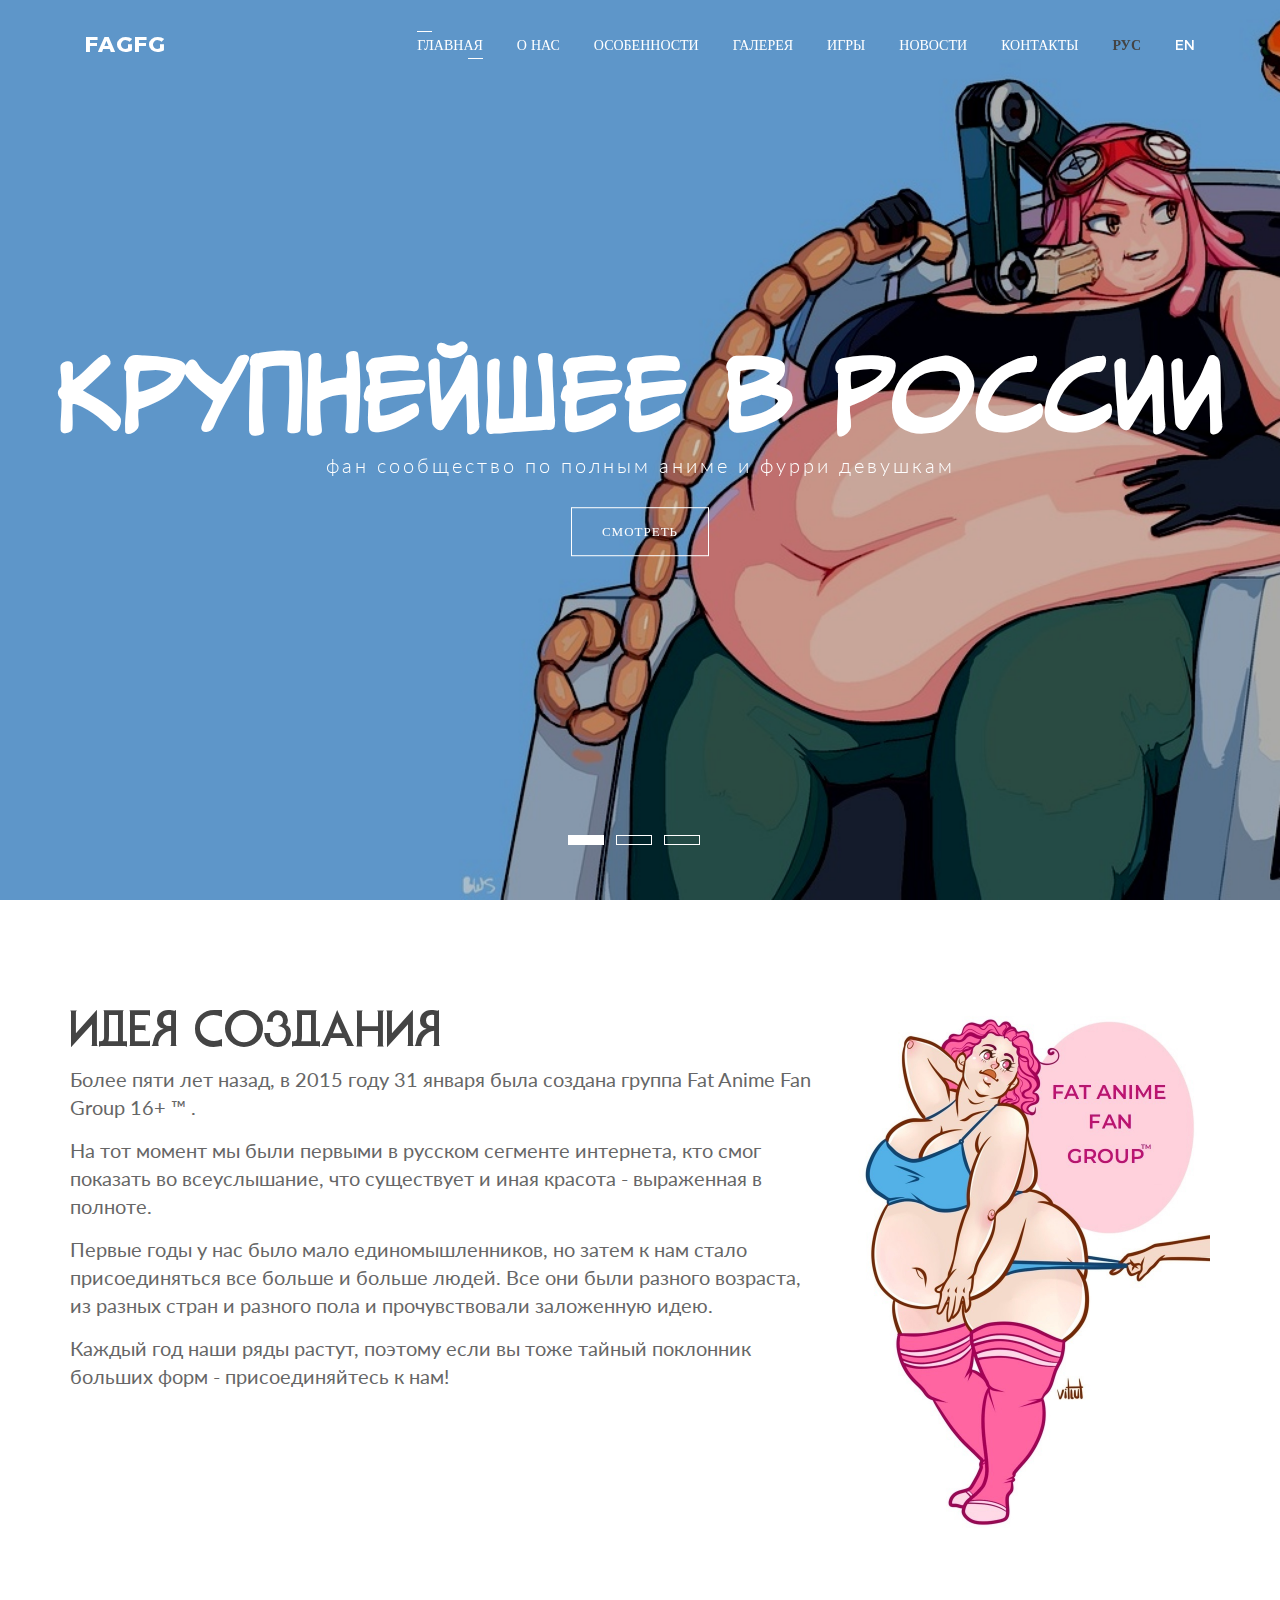
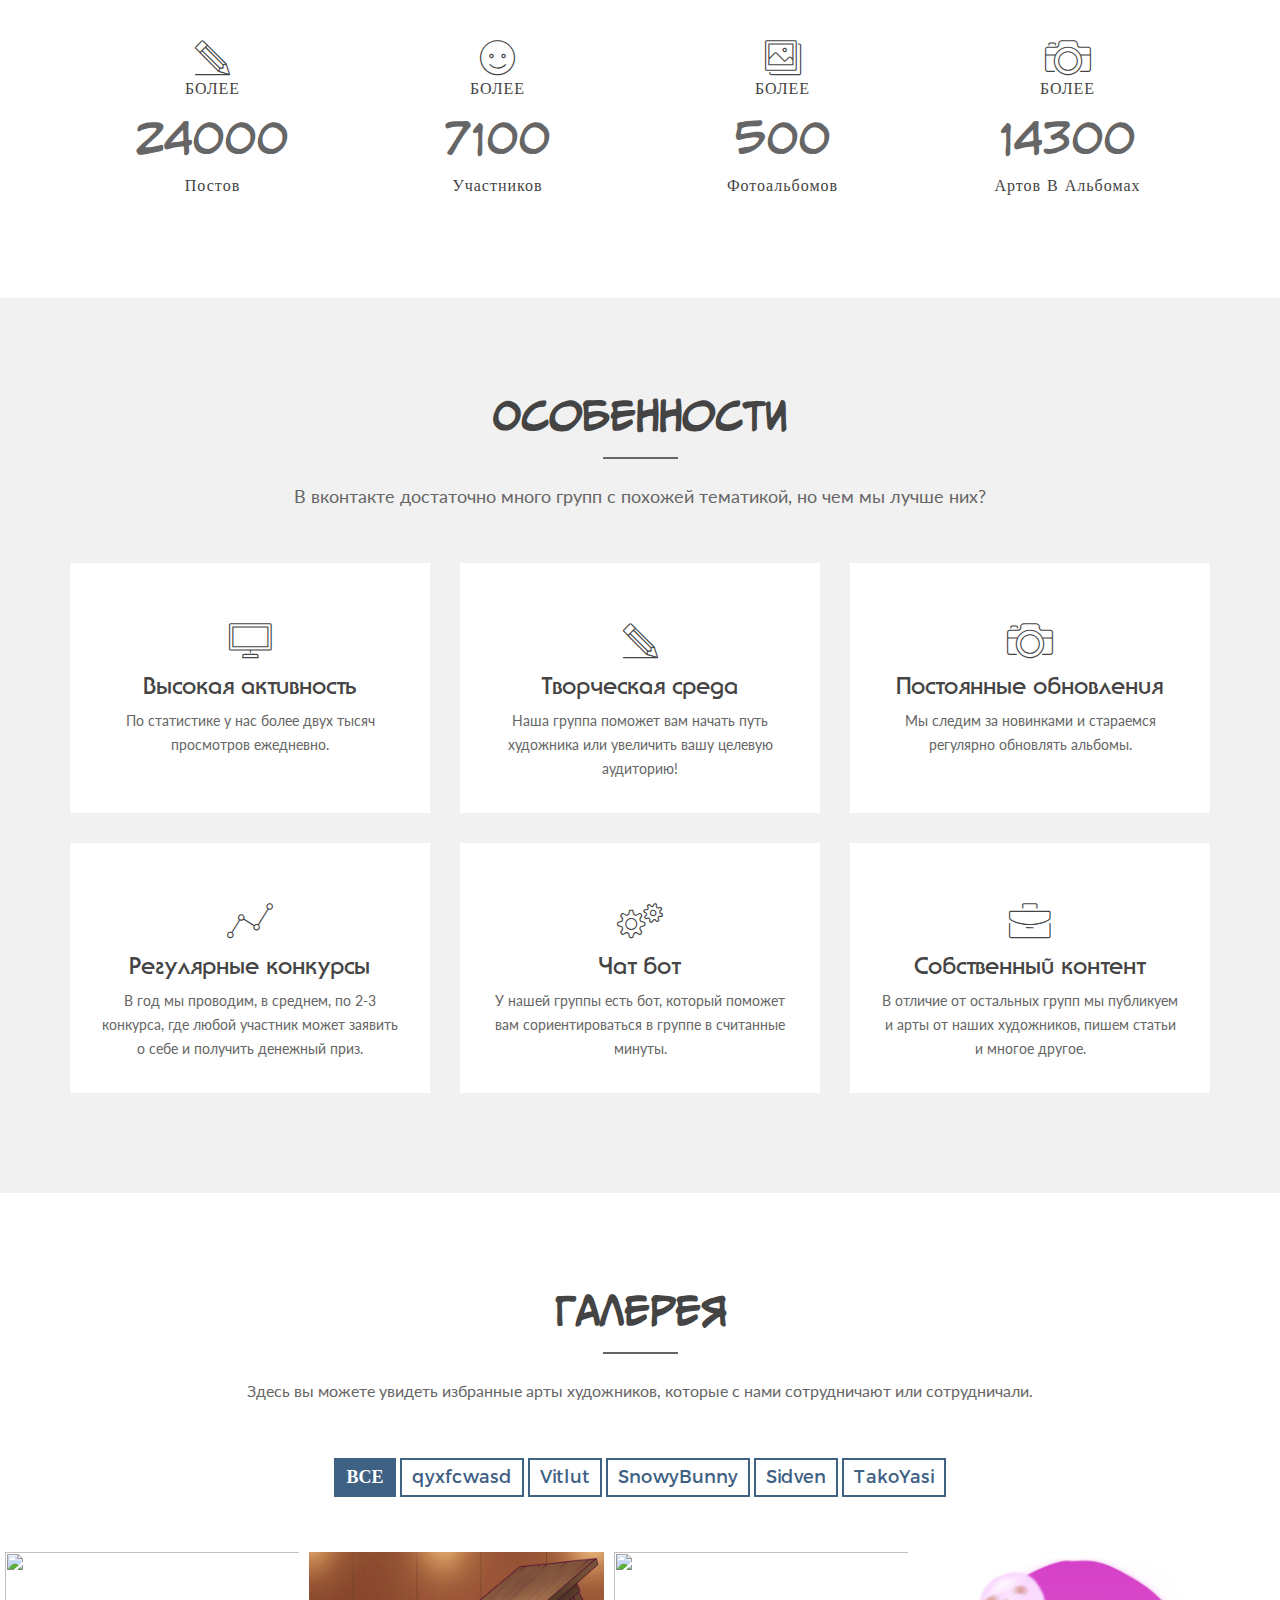
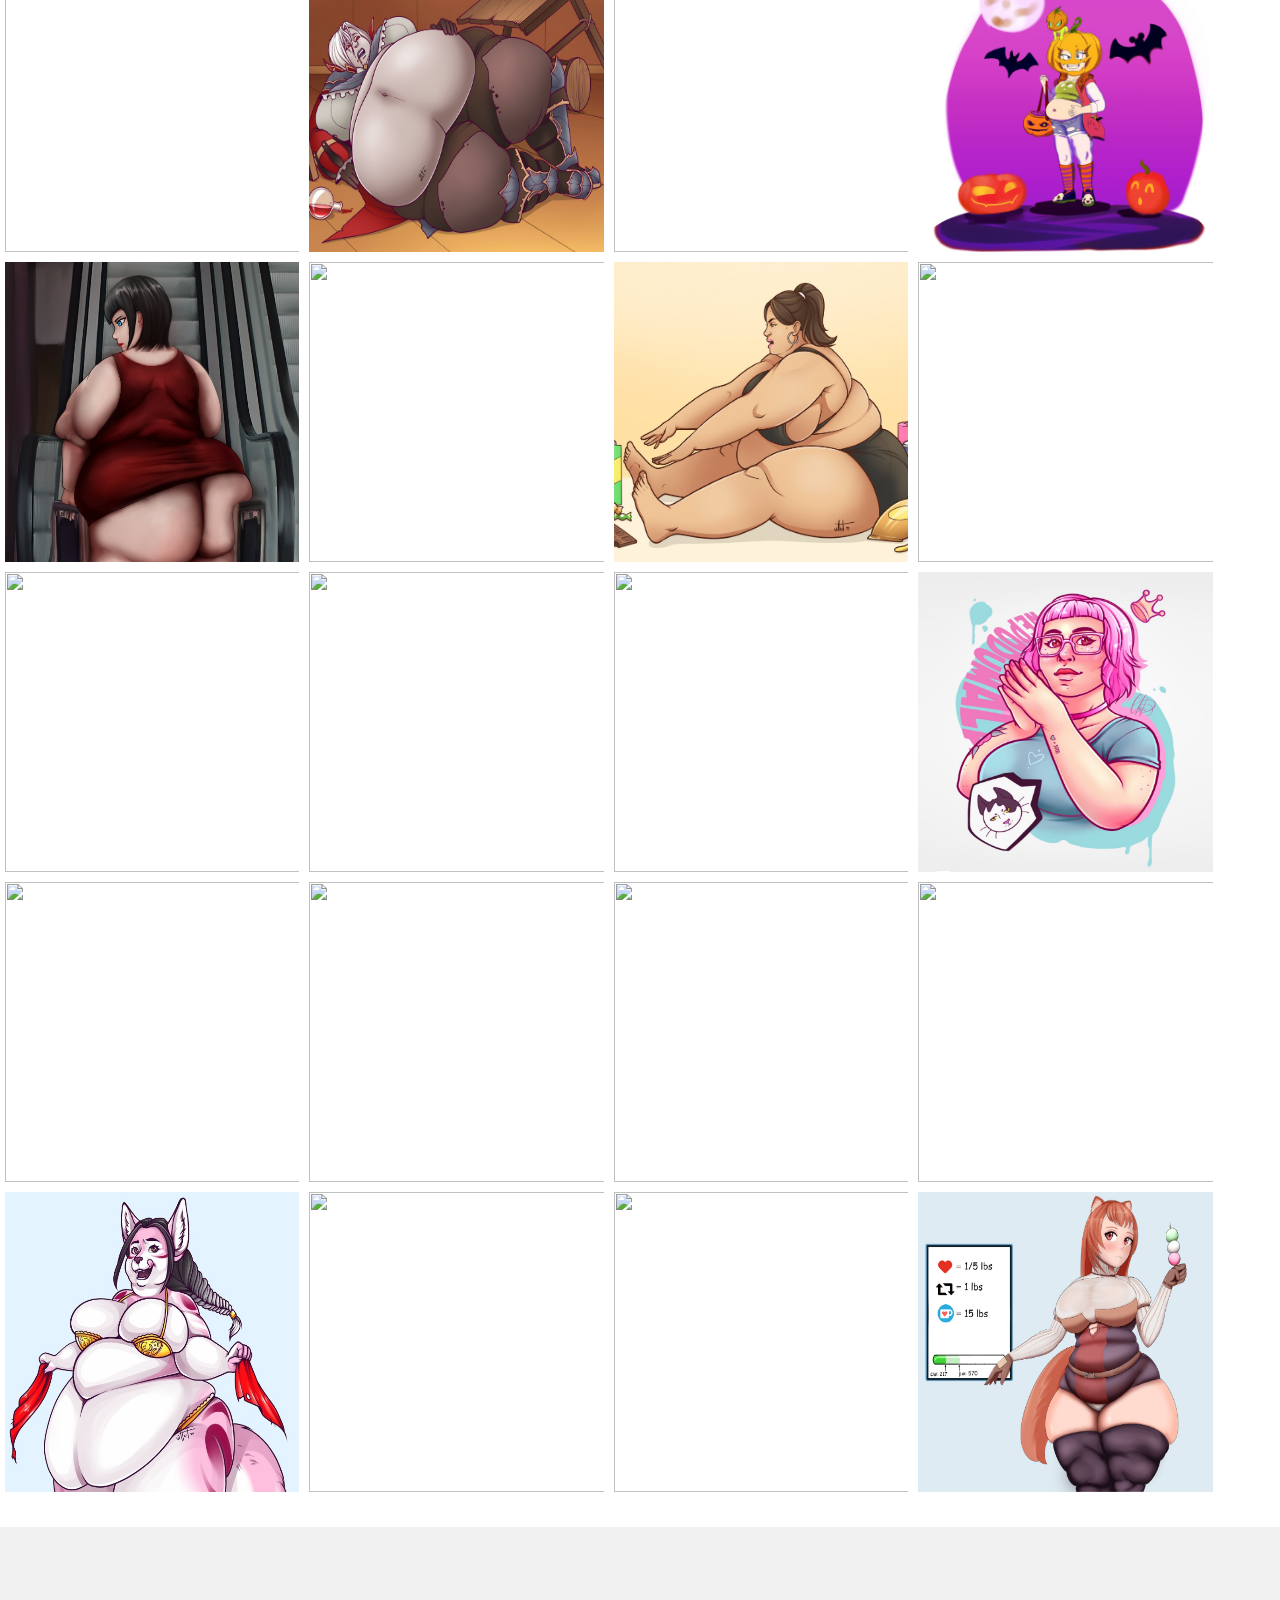
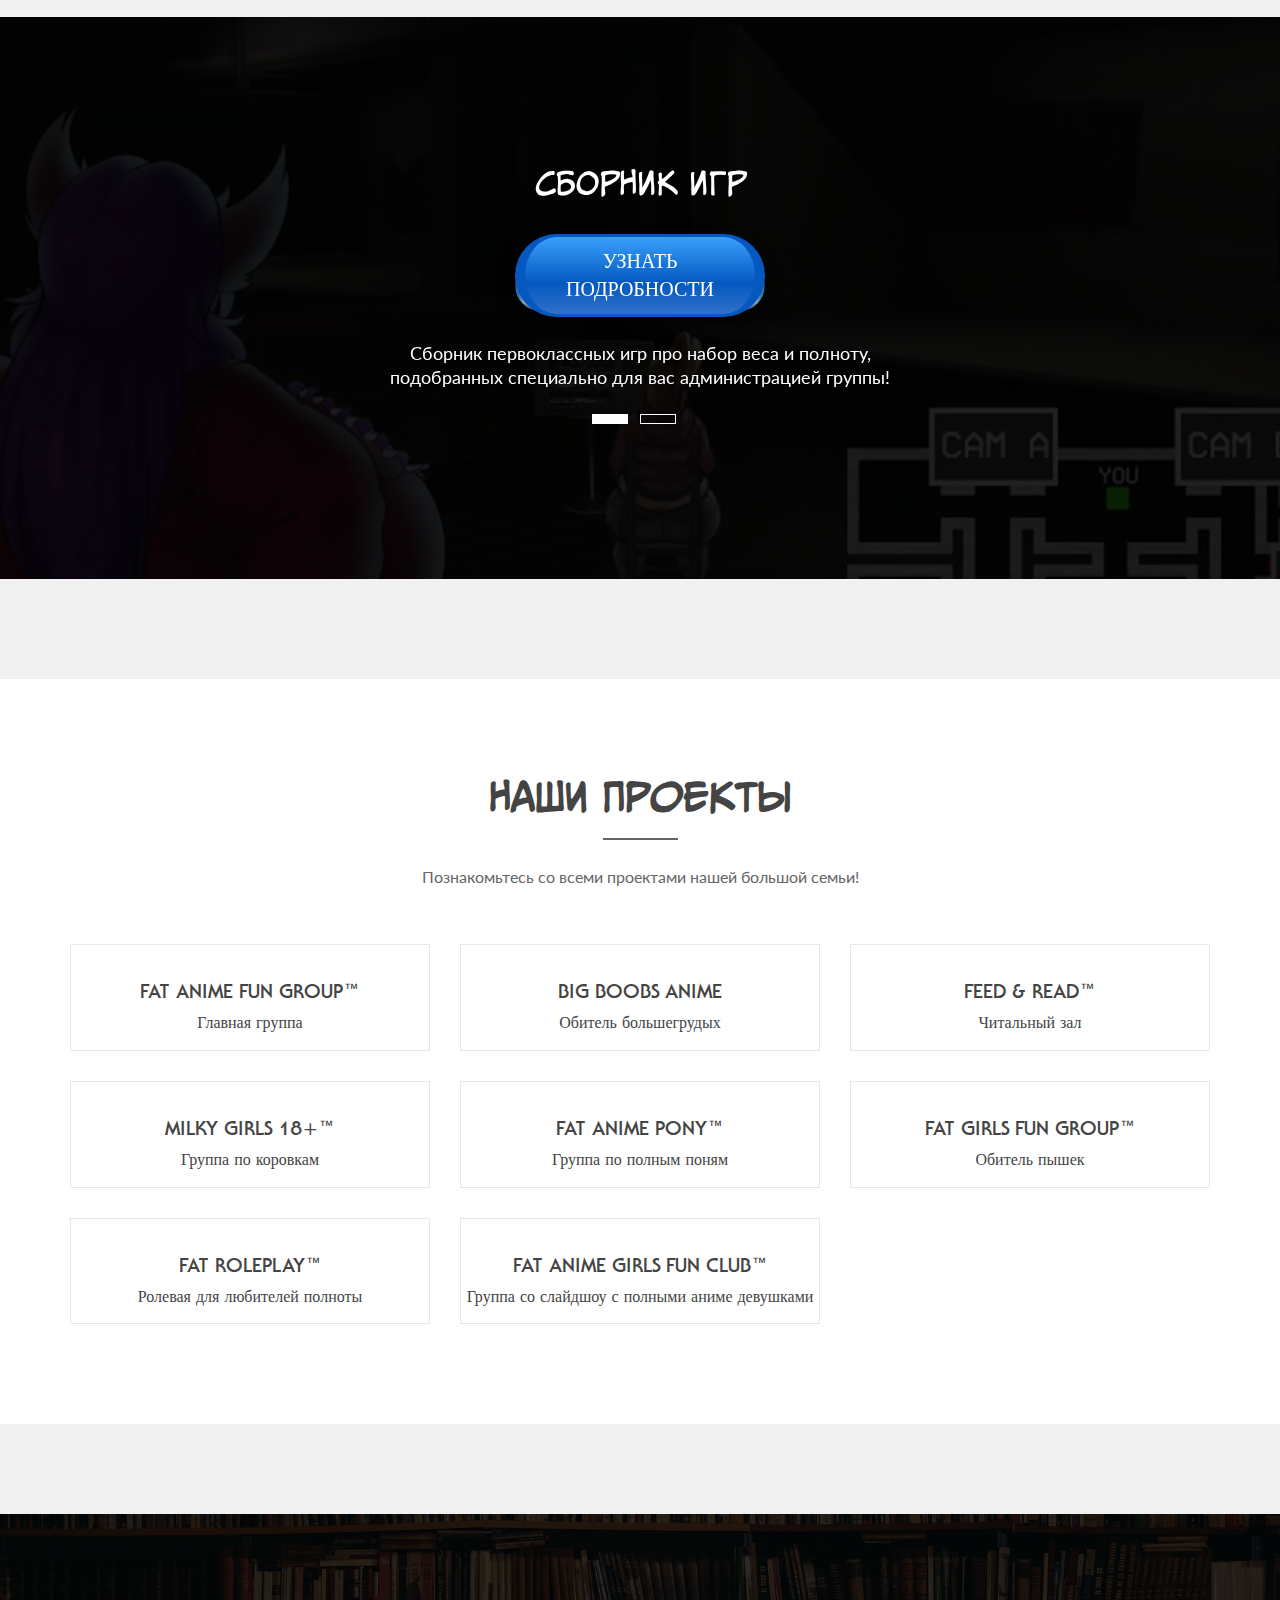
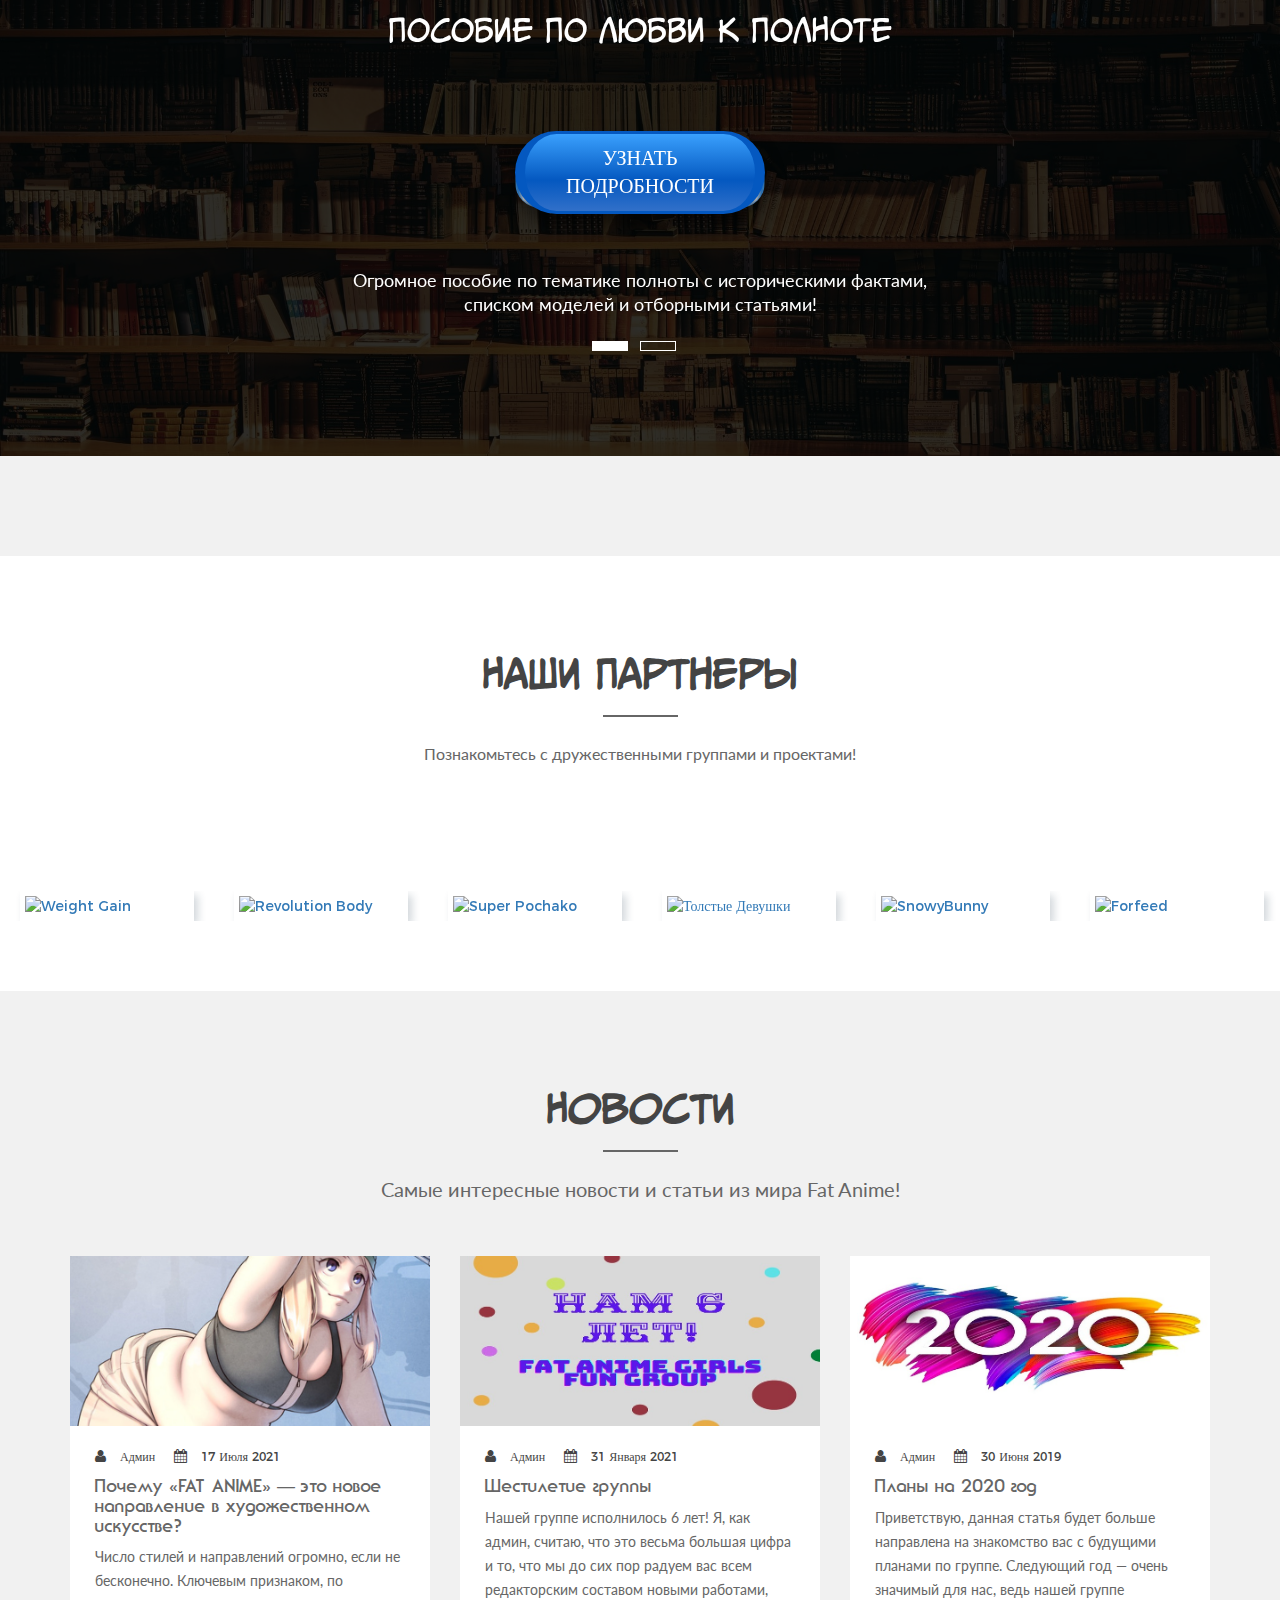
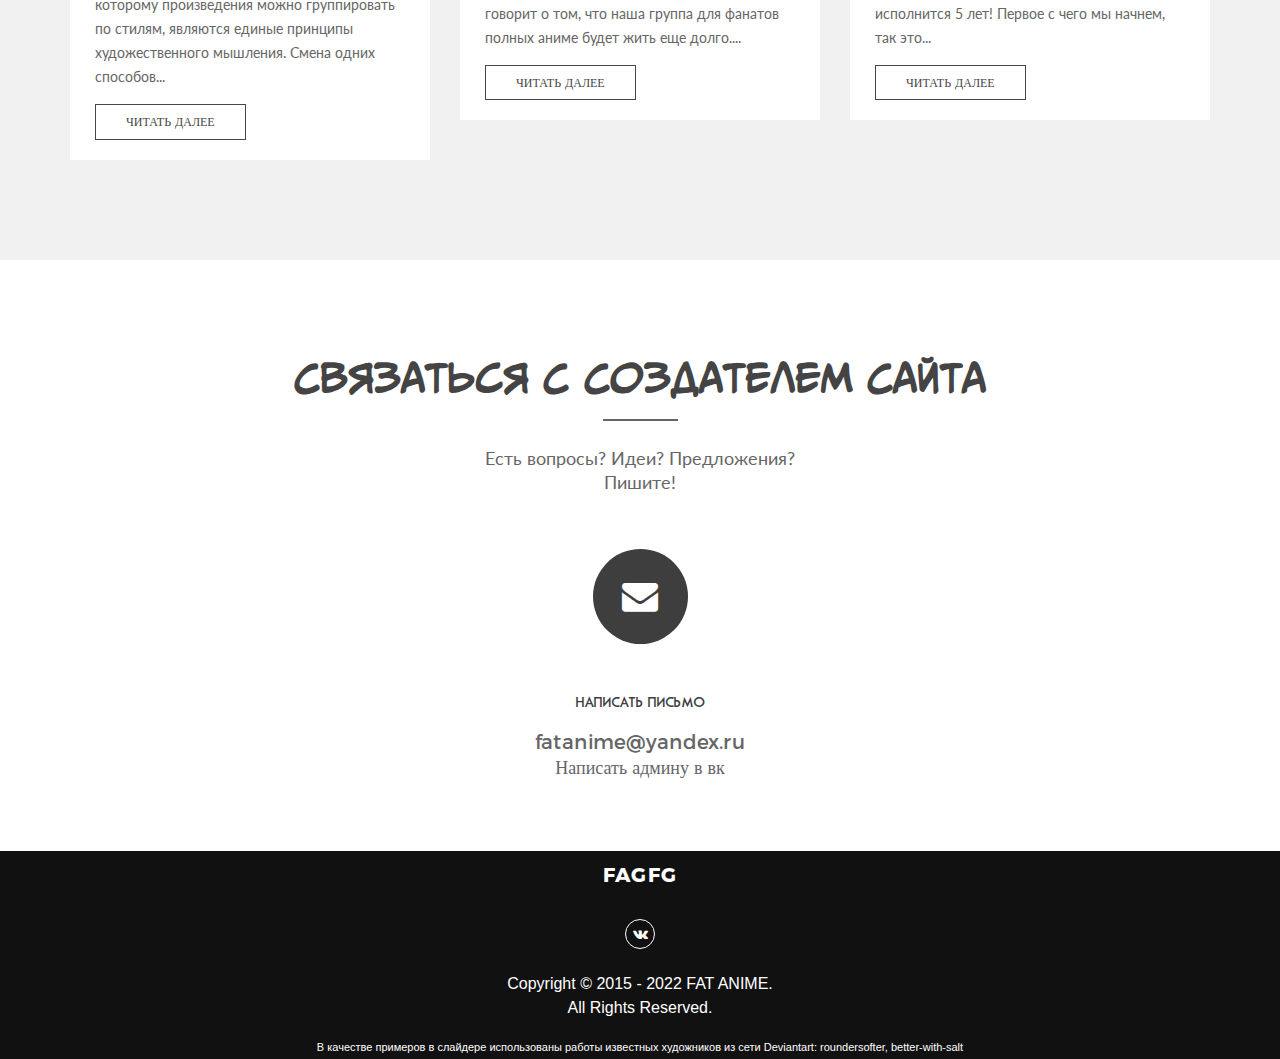
==== commit b724e706: "цифры обнова" ====
--- a/index.html
+++ b/index.html
@@ -163,7 +163,7 @@
                                     <span class="icon-pencil"></span>
                                 </div>
                                 <div class="count-title">
-                                    <span>БОЛЕЕ<h2 class="count">23500</h2></span>
+                                    <span>БОЛЕЕ<h2 class="count">24000</h2></span>
                                     <span>постов</span>
                                 </div>
                             </div>
@@ -174,7 +174,7 @@
                                     <span class=" icon-happy"></span>
                                 </div>
                                 <div class="count-title">
-                                    <span>БОЛЕЕ<h2 class="count">6800</h2></span>
+                                    <span>БОЛЕЕ<h2 class="count">7100</h2></span>
                                     <span>участников</span>
                                 </div>
                             </div>
@@ -196,7 +196,7 @@
                                     <span class=" icon-camera"></span>
                                 </div>
                                 <div class="count-title">
-                                    <span>БОЛЕЕ<h2 class="count">13900</h2></span>
+                                    <span>БОЛЕЕ<h2 class="count">14300</h2></span>
                                     <span>артов в альбомах</span>
                                 </div>
                             </div>
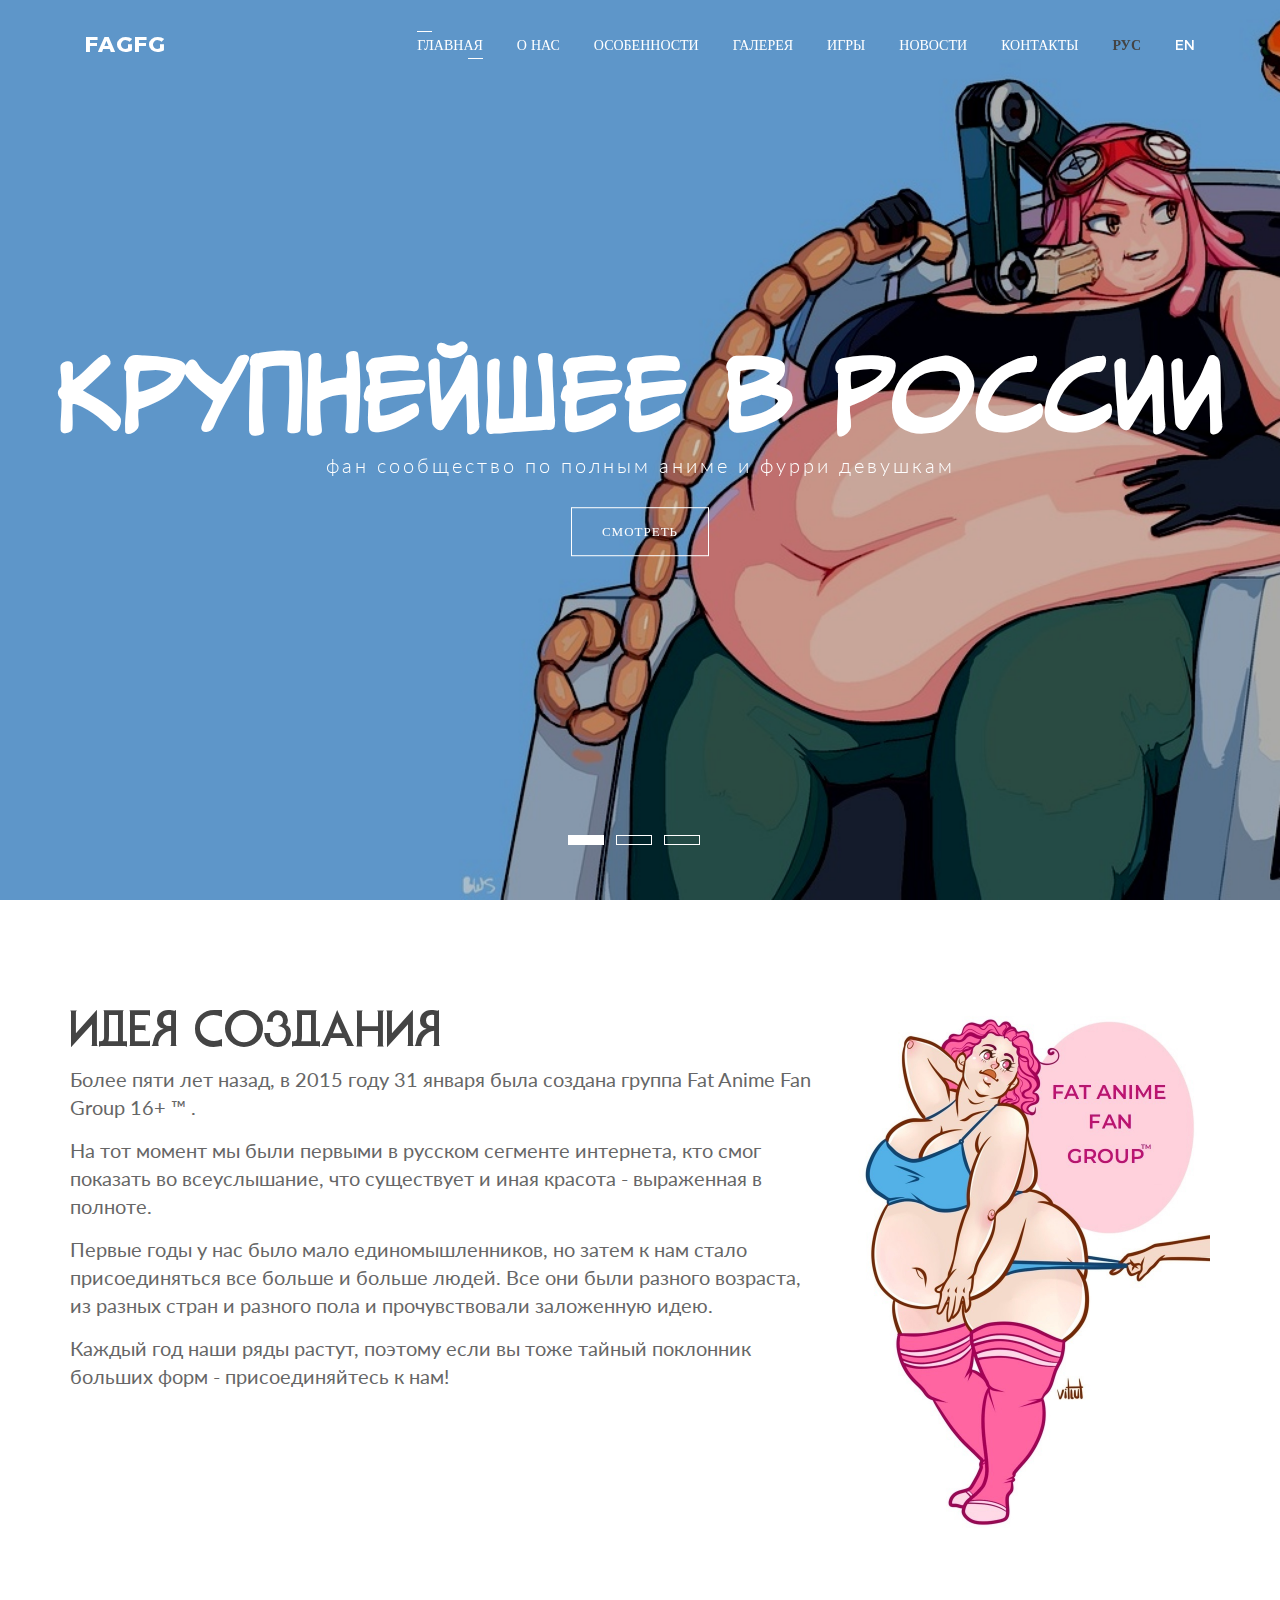
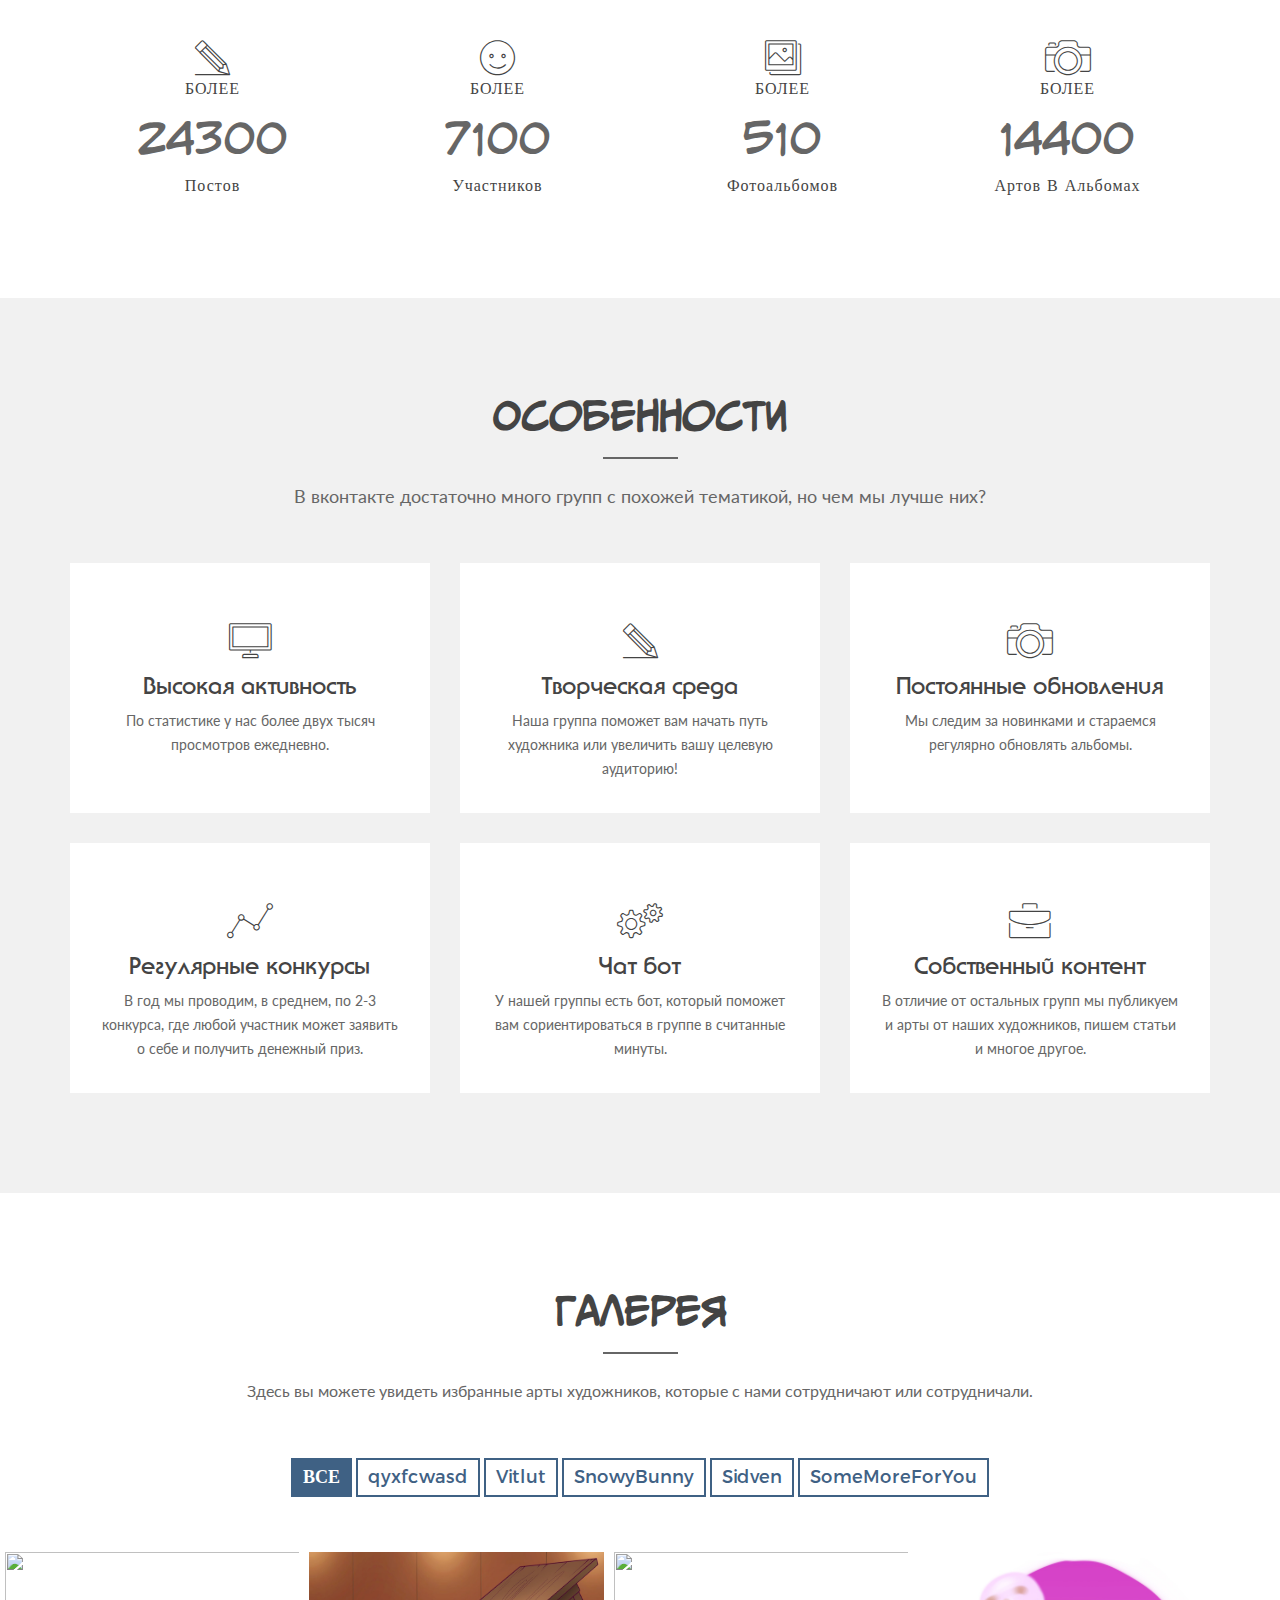
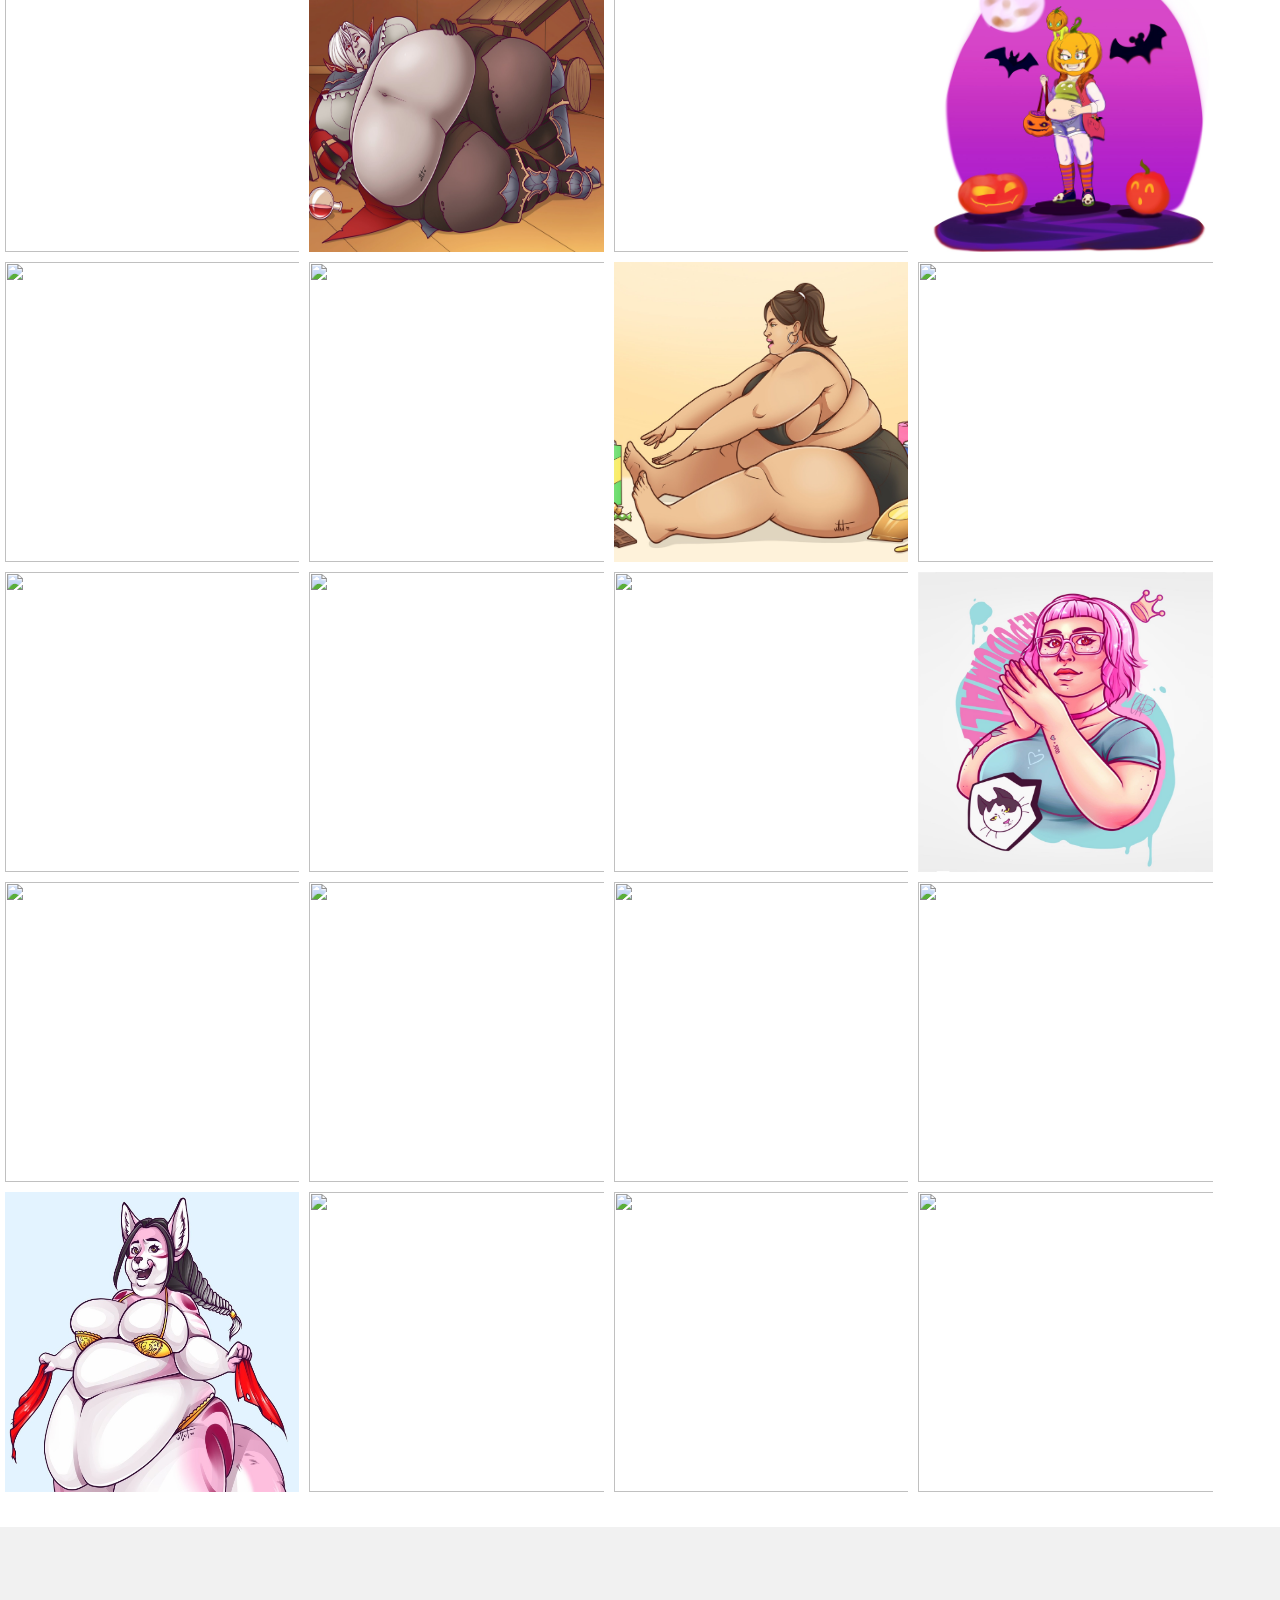
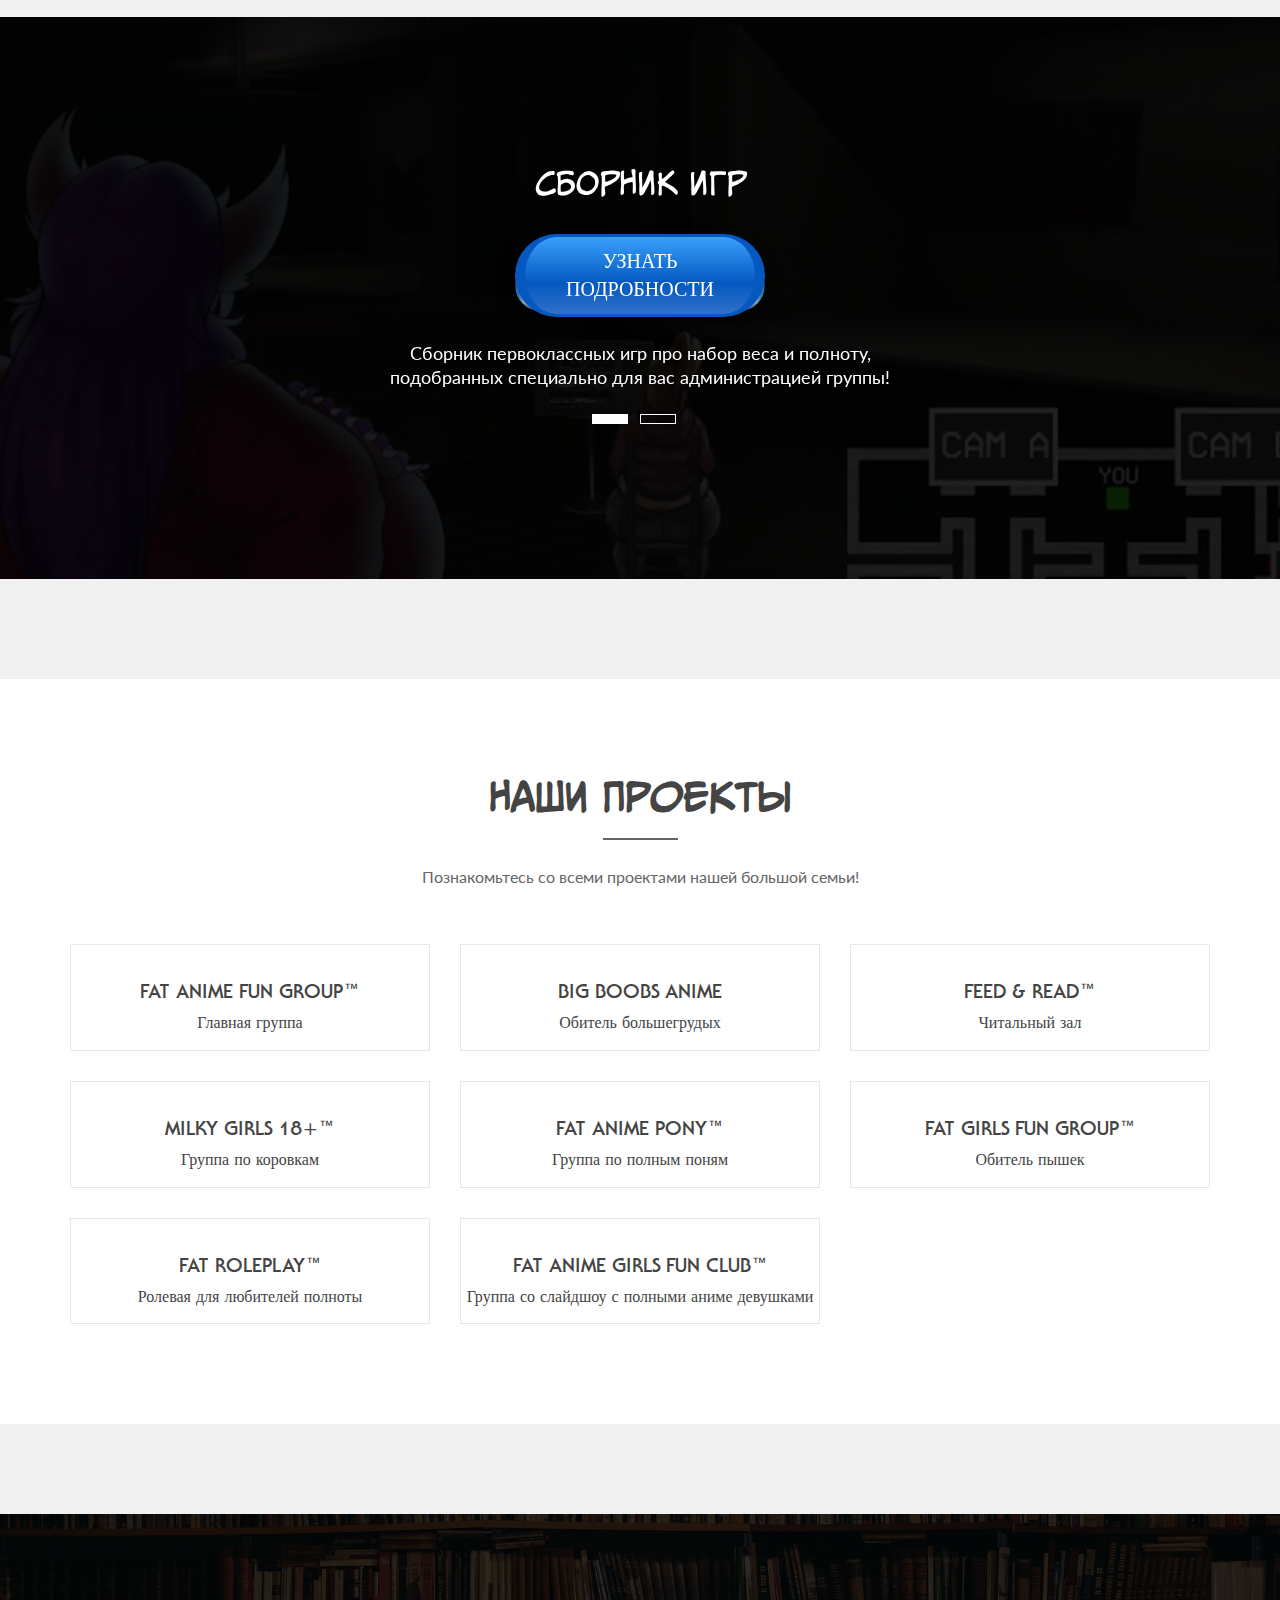
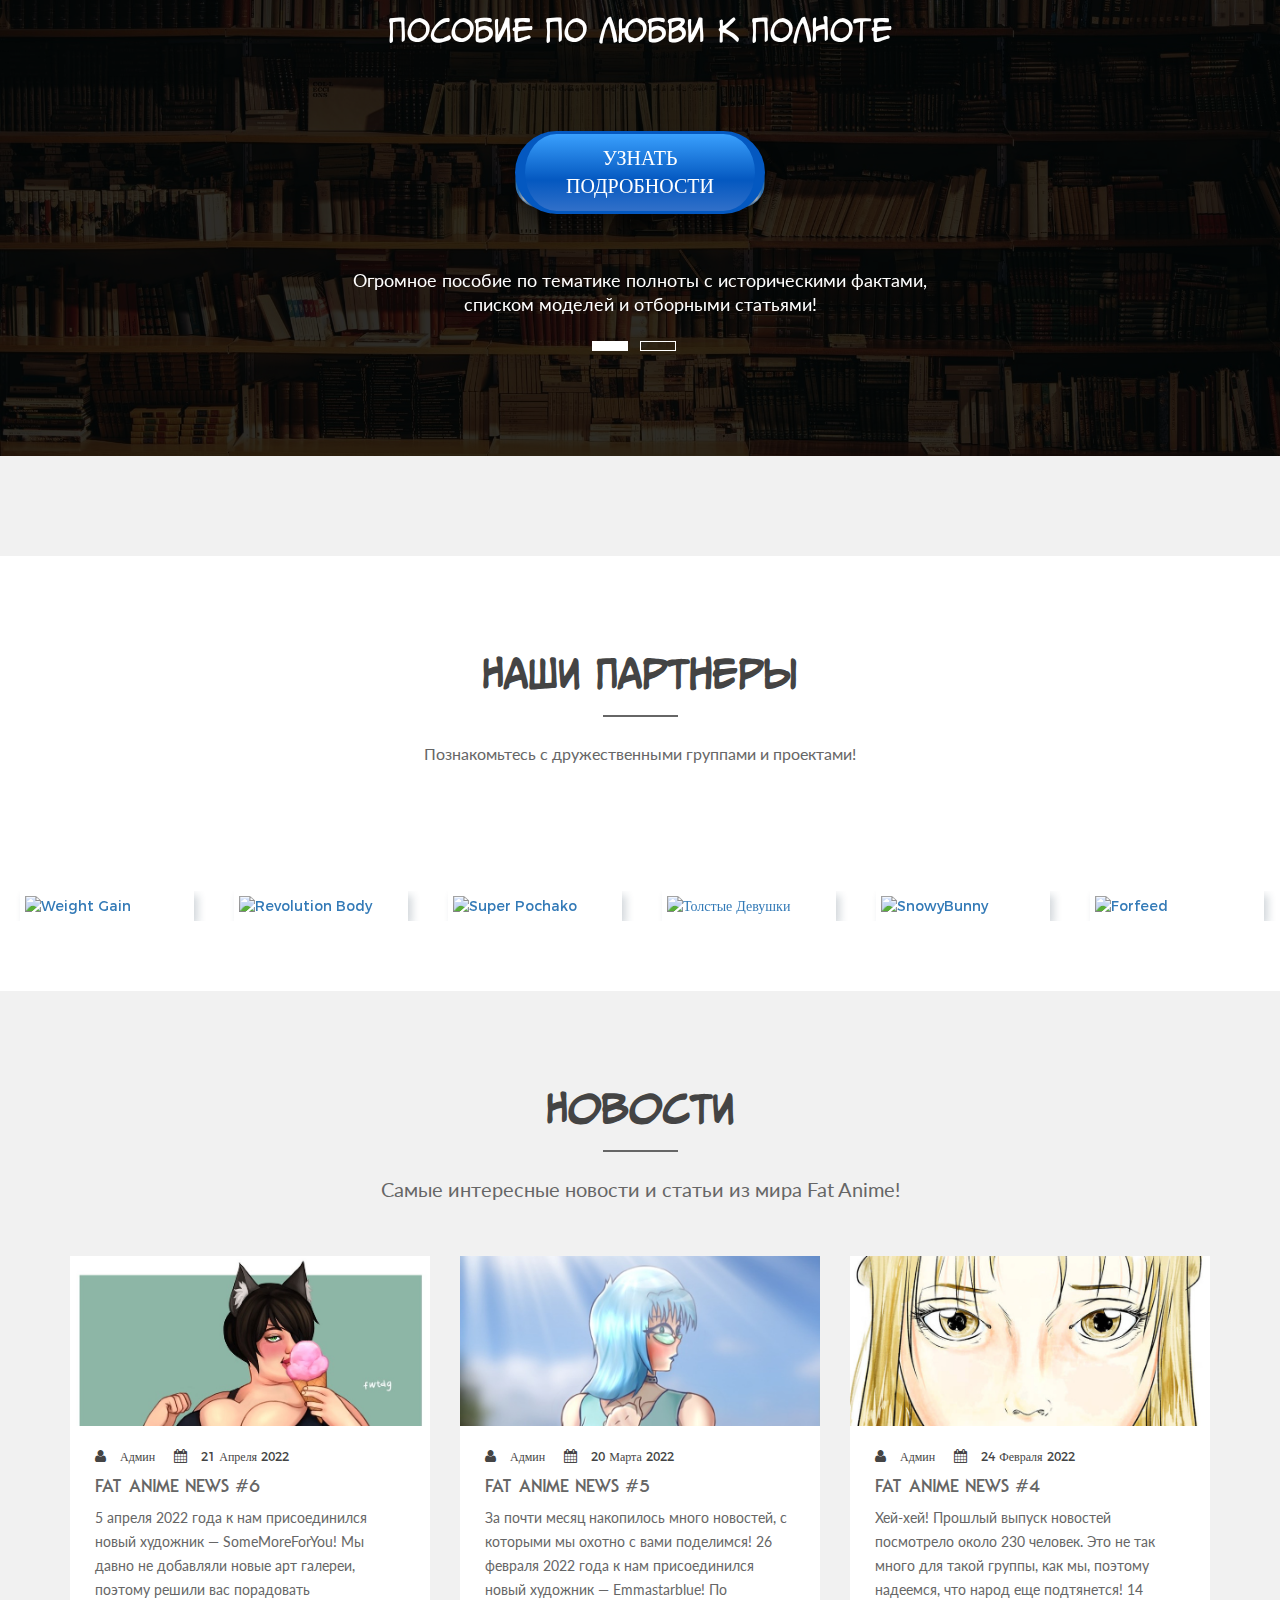
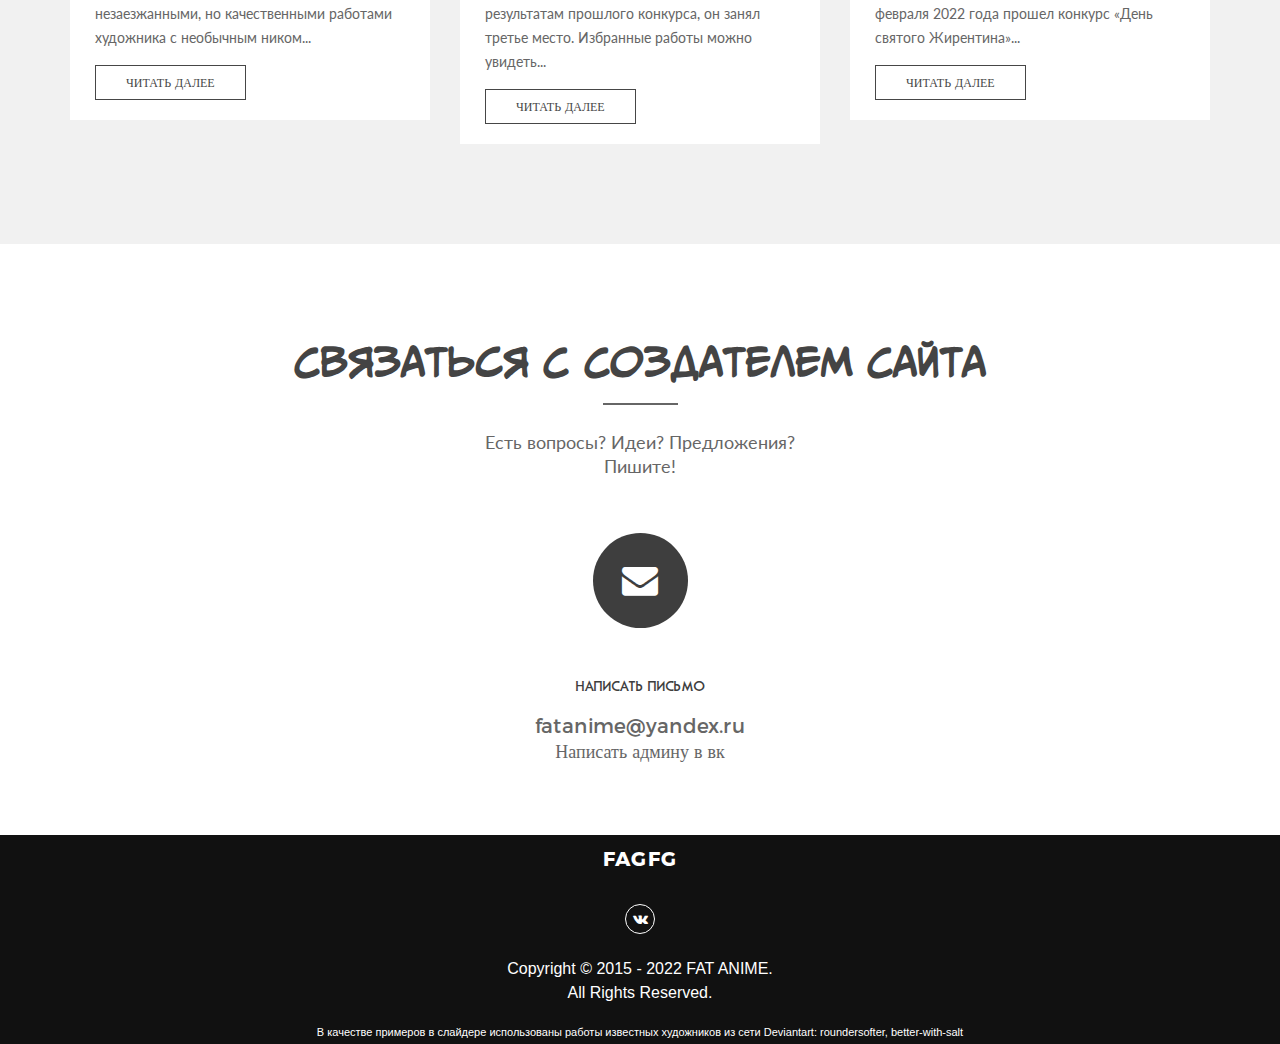
==== commit bd573f4f: "новый художник, новости и цифры" ====
--- a/index.html
+++ b/index.html
@@ -17,43 +17,43 @@
         <meta name="theme-color" content="#ffffff">
         <link rel="shortcut icon" type="image/x-icon" href="img/logo/favicon.ico">
 
-		<!-- Bootstrap CSS, Fancybox CSS
-          ============================================ -->		
+        <!-- Bootstrap CSS, Fancybox CSS
+          ============================================ -->      
           <link rel="stylesheet" href="css/bootstrap.min.css">
           <link rel="stylesheet" href="https://cdnjs.cloudflare.com/ajax/libs/fancybox/3.2.5/jquery.fancybox.min.css"/>
-		<!-- et-line-fonts
+        <!-- et-line-fonts
           ============================================ -->
           <link rel="stylesheet" href="css/et-line-fonts.css">
-		<!-- font-awesome
+        <!-- font-awesome
           ============================================ -->
           <link rel="stylesheet" href="css/font-awesome.min.css">
-		<!-- animate CSS
+        <!-- animate CSS
           ============================================ -->
           <link rel="stylesheet" href="css/animate.css">
-		<!-- owl.carousel CSS
+        <!-- owl.carousel CSS
           ============================================ -->
           <link rel="stylesheet" href="css/owl.carousel.css">
-		<!-- magnific-popup CSS
+        <!-- magnific-popup CSS
           ============================================ -->
           <link rel="stylesheet" href="css/magnific-popup.css">
-		<!-- normalize CSS
+        <!-- normalize CSS
           ============================================ -->
           <link rel="stylesheet" href="css/normalize.css">
-		<!-- main CSS
+        <!-- main CSS
           ============================================ -->
           <link rel="stylesheet" href="css/main.css">
-		<!-- montserrat font
+        <!-- montserrat font
           ============================================ -->
           <link rel="stylesheet" href="css/montserrat.css">
-		<!-- style CSS
+        <!-- style CSS
           ============================================ -->
           <link rel="stylesheet" href="style.css">
-		<!-- responsive CSS
+        <!-- responsive CSS
           ============================================ -->
           <link rel="stylesheet" href="css/responsive.css">
 
-		<!-- modernizr JS
-          ============================================ -->		
+        <!-- modernizr JS
+          ============================================ -->      
           <script src="js/vendor/modernizr-2.8.3.min.js"></script>
 
           <!-- Yandex.Metrika counter -->
@@ -163,7 +163,7 @@
                                     <span class="icon-pencil"></span>
                                 </div>
                                 <div class="count-title">
-                                    <span>БОЛЕЕ<h2 class="count">24000</h2></span>
+                                    <span>БОЛЕЕ<h2 class="count">24300</h2></span>
                                     <span>постов</span>
                                 </div>
                             </div>
@@ -185,7 +185,7 @@
                                     <span class="icon-pictures"></span>
                                 </div>
                                 <div class="count-title">
-                                    <span>БОЛЕЕ<h2 class="count">500</h2></span>
+                                    <span>БОЛЕЕ<h2 class="count">510</h2></span>
                                     <span>фотоальбомов</span>
                                 </div>
                             </div>
@@ -196,7 +196,7 @@
                                     <span class=" icon-camera"></span>
                                 </div>
                                 <div class="count-title">
-                                    <span>БОЛЕЕ<h2 class="count">14300</h2></span>
+                                    <span>БОЛЕЕ<h2 class="count">14400</h2></span>
                                     <span>артов в альбомах</span>
                                 </div>
                             </div>
@@ -277,7 +277,7 @@
                                 <button class="filter-button" data-filter="Vitlut">Vitlut</button>
                                 <button class="filter-button" data-filter="SnowyBunny">SnowyBunny</button>
                                 <button class="filter-button" data-filter="Sidven">Sidven</button>
-                                <button class="filter-button" data-filter="TakoYasi">TakoYasi</button>
+                                <button class="filter-button" data-filter="SomeMoreForYou">SomeMoreForYou</button>
                             </div>
 
                             <br/>
@@ -288,12 +288,12 @@
                         <p>Lorem ipsum dolor sit amet, consectetur adipiscing elit.</p>
                     </div> -->
 
-             <div class="gallery_product col-sm-3 col-md-3 col-xs-6 filter qyxfcwasd">
-                                <a class="fancybox" rel="ligthbox" href="img/gallery/qyxfcwasd/qy1.jpg">
-                                    <img class="img-responsive img-gallery" alt="" src="img/gallery/qyxfcwasd/qy1.jpg" />
-                                    <div class='img-info'>
-                                    </div>
-                                </a>
+            <div class="gallery_product col-sm-3 col-md-3 col-xs-6 filter qyxfcwasd">
+                <a class="fancybox" rel="ligthbox" href="img/gallery/qyxfcwasd/qy1.jpg">
+                    <img class="img-responsive img-gallery" alt="" src="img/gallery/qyxfcwasd/qy1.jpg" />
+                    <div class='img-info'>
+                    </div>
+                </a>
             </div>
 
             <div class="gallery_product col-sm-3 col-md-3 col-xs-6 filter Vitlut">
@@ -320,9 +320,9 @@
             </a>
         </div>
 
-        <div class="gallery_product col-sm-3 col-md-3 col-xs-6 filter TakoYasi">
-            <a class="fancybox" rel="ligthbox" href="img/gallery/TakoYasi/tako1.jpg">
-                <img class="img-responsive img-gallery" alt="" src="img/gallery/TakoYasi/tako_1.jpg" />
+        <div class="gallery_product col-sm-3 col-md-3 col-xs-6 filter SomeMoreForYou">
+            <a class="fancybox" rel="ligthbox" href="img/gallery/SomeMoreForYou/some1.jpg">
+                <img class="img-responsive img-gallery" alt="" src="img/gallery/SomeMoreForYou/some1.jpg" />
                 <div class='img-info'>
                 </div>
             </a>
@@ -361,9 +361,9 @@
             </a>
         </div>
 
-        <div class="gallery_product col-sm-3 col-md-3 col-xs-6 filter TakoYasi">
-            <a class="fancybox" rel="ligthbox" href="https://sun9-74.userapi.com/impg/q_y6gCiP13qsHlNvK3L7g8OL1-pEIQCOWe-uGw/vh8lgGGAQGk.jpg?size=1280x1273&quality=96&proxy=1&sign=247b9f25fde9110e0a61c4e32a1fbd1a&type=album">
-                <img class="img-responsive img-gallery" alt="" src="https://sun9-74.userapi.com/impg/q_y6gCiP13qsHlNvK3L7g8OL1-pEIQCOWe-uGw/vh8lgGGAQGk.jpg?size=1280x1273&quality=96&proxy=1&sign=247b9f25fde9110e0a61c4e32a1fbd1a&type=album" />
+        <div class="gallery_product col-sm-3 col-md-3 col-xs-6 filter SomeMoreForYou">
+            <a class="fancybox" rel="ligthbox" href="img/gallery/SomeMoreForYou/some2.jpg">
+                <img class="img-responsive img-gallery" alt="" src="img/gallery/SomeMoreForYou/some2.jpg" />
                 <div class='img-info'>
                 </div>
             </a>
@@ -402,9 +402,9 @@
         </a>
     </div>
 
-    <div class="gallery_product col-sm-3 col-md-3 col-xs-6 filter TakoYasi">
-        <a class="fancybox" rel="ligthbox" href="https://sun9-11.userapi.com/impg/4V5druBKKoS1U9EQD9tsTR7kyKTBA3KECETuPw/HSr91AiRIeE.jpg?size=953x838&quality=96&proxy=1&sign=a6f74798f84d355914483d44279f7950&type=album">
-            <img class="img-responsive img-gallery" alt="" src="https://sun9-11.userapi.com/impg/4V5druBKKoS1U9EQD9tsTR7kyKTBA3KECETuPw/HSr91AiRIeE.jpg?size=953x838&quality=96&proxy=1&sign=a6f74798f84d355914483d44279f7950&type=album" />
+    <div class="gallery_product col-sm-3 col-md-3 col-xs-6 filter SomeMoreForYou">
+        <a class="fancybox" rel="ligthbox" href="img/gallery/SomeMoreForYou/some3.jpg">
+            <img class="img-responsive img-gallery" alt="" src="img/gallery/SomeMoreForYou/some3.jpg" />
             <div class='img-info'>
             </div>
         </a>
@@ -443,9 +443,9 @@
         </a>
     </div>
 
-    <div class="gallery_product col-sm-3 col-md-3 col-xs-6 filter TakoYasi">
-        <a class="fancybox" rel="ligthbox" href="img/gallery/TakoYasi/tako4.jpg">
-            <img class="img-responsive img-gallery" alt="" src="img/gallery/TakoYasi/tako4.jpg" />
+    <div class="gallery_product col-sm-3 col-md-3 col-xs-6 filter SomeMoreForYou">
+        <a class="fancybox" rel="ligthbox" href="img/gallery/SomeMoreForYou/some4.jpg">
+            <img class="img-responsive img-gallery" alt="" src="img/gallery/SomeMoreForYou/some4.jpg" />
             <div class='img-info'>
             </div>
         </a>
@@ -569,7 +569,7 @@
                                 <div class="team-member">
                                     <img src="img/projects/fatgirl.jpg" alt="" />
                                     <div class="team-icon">
-                                    	<a href="https://vk.com/fatgirls_official" target="_blank"><i class="fa fa-vk" style="color:yellow;"></i><span style="color: white; padding-left: 10px;">Смотреть</span></a>
+                                        <a href="https://vk.com/fatgirls_official" target="_blank"><i class="fa fa-vk" style="color:yellow;"></i><span style="color: white; padding-left: 10px;">Смотреть</span></a>
                                     </div>
                                 </div>
                                 <div class="team-info text-center">
@@ -583,7 +583,7 @@
                                 <div class="team-member">
                                     <img src="img/projects/fatrole.jpg" alt="" />
                                     <div class="team-icon">
-                                    	<a href="https://vk.com/fatroleplay" target="_blank"><i class="fa fa-vk" style="color:aquamarine;"></i><span style="color: white; padding-left: 10px;">Смотреть</span></a>
+                                        <a href="https://vk.com/fatroleplay" target="_blank"><i class="fa fa-vk" style="color:aquamarine;"></i><span style="color: white; padding-left: 10px;">Смотреть</span></a>
                                     </div>
                                 </div>
                                 <div class="team-info text-center">
@@ -597,7 +597,7 @@
                                 <div class="team-member">
                                     <img src="img/projects/fatchanell.jpg" alt="" />
                                     <div class="team-icon">
-                                    	<a href="https://vk.com/fatanimechannel" target="_blank"><i class="fa fa-vk" style="color:darkred;"></i><span style="color: white; padding-left: 10px;">Смотреть</span></a>
+                                        <a href="https://vk.com/fatanimechannel" target="_blank"><i class="fa fa-vk" style="color:darkred;"></i><span style="color: white; padding-left: 10px;">Смотреть</span></a>
                                     </div>
                                 </div>
                                 <div class="team-info text-center">
@@ -695,128 +695,275 @@
                 </div>
             </div>
         </div>
-        <div class="row">
+        <div class="row row-flex">
             <div class="blog-active">
-             <!--1-->
-             <div class="col-md-4 col-sm-4">
-                <div class="blog-text">
-                 <div class="blog-img">
-                    <img src="img/blog/01.jpg" alt="">
-                </div>
-                <div class="blog-info">
-                    <div class="blog-meta">
-                        <span>
-                            <i class="fa fa-user"></i>
-                            Админ
-                        </span>
-                        <span>
-                            <i class="fa fa-calendar" aria-hidden="true"></i>
-                            17 Июля  2021
-                        </span>
-                    </div>
-                    <h3><a href="https://vk.com/@fatanime-plany-na-2020-god" target="_blank">Почему «FAT ANIME» — это новое направление в художественном искусстве?</a></h3>
-                    <p>Число стилей и направлений огромно, если не бесконечно. Ключевым признаком, по которому произведения можно группировать по стилям, являются единые принципы художественного мышления. Смена одних способов...</p>
-                    <a href="https://vk.com/feed?section=search&q=%23fatanime_6years" target="_blank">Читать далее</a>
-                </div>
-            </div>
-        </div>
-        <!--2-->
-        <div class="col-md-4 col-sm-4">
-            <div class="blog-text">
-             <div class="blog-img">
-                <img src="img/blog/4.jpg" alt="">
-            </div>
-            <div class="blog-info">
-                <div class="blog-meta">
-                    <span>
-                        <i class="fa fa-user"></i>
-                        Админ
-                    </span>
-                    <span>
-                        <i class="fa fa-calendar" aria-hidden="true"></i>
-                        31 Января  2021
-                    </span>
-                </div>
-                <h3><a href="https://vk.com/@fatanime-plany-na-2020-god" target="_blank">Шестилетие группы</a></h3>
-                <p>Нашей группе исполнилось 6 лет! Я, как админ, считаю, что это весьма большая цифра и то, что мы до сих пор радуем вас всем редакторским составом новыми работами, говорит о том, что наша группа для фанатов полных аниме будет жить еще долго....</p>
-                <a href="https://vk.com/feed?section=search&q=%23fatanime_6years" target="_blank">Читать далее</a>
-            </div>
-        </div>
-    </div>
-
-    <!--3-->
-    <div class="col-md-4 col-sm-4">
-        <div class="blog-text">
-            <div class="blog-img">
-                <img src="img/blog/1.jpg" alt="">
-            </div>
-            <div class="blog-info">
-                <div class="blog-meta">
-                    <span>
-                        <i class="fa fa-user"></i>
-                        Админ
-                    </span>
-                    <span>
-                        <i class="fa fa-calendar" aria-hidden="true"></i>
-                        30 Июня  2019
-                    </span>
-                </div>
-                <h3><a href="https://vk.com/@fatanime-plany-na-2020-god" target="_blank">Планы на 2020 год</a></h3>
-                <p>Приветствую, данная статья будет больше направлена на знакомство вас с будущими планами по группе. Следующий год — очень значимый для нас, ведь нашей группе исполнится 5 лет!
-                Первое с чего мы начнем, так это...</p>
-                <a href="https://vk.com/@fatanime-plany-na-2020-god" target="_blank">Читать далее</a>
-            </div>
-        </div>
-    </div>
-    <!--4-->
-    <div class="col-md-4 col-sm-4">
-        <div class="blog-text">
-            <div class="blog-img">
-             <img src="img/blog/2.jpg" alt="">
-         </div>
-         <div class="blog-info">
-            <div class="blog-meta">
-                <span>
-                    <i class="fa fa-user"></i>
-                    Админ
-                </span>
-                <span>
-                    <i class="fa fa-calendar" aria-hidden="true"></i>
-                    29 Июня  2019
-                </span>
-            </div>
-            <h3><a href="https://vk.com/@fatanime-tvorchestvo-po-teme-fanfiki" target="_blank">Творчество по теме. Фанфики.</a></h3>
-            <p>Историю можно придумать про что угодно. <br>Ни для кого не секрет, что на просторах интернета существуют истории связанные с набором веса,фидеризмом, надуванием и прочим контентом. Назовем это все обобщенно фэт-литература...</p>
-            <a href="https://vk.com/@fatanime-tvorchestvo-po-teme-fanfiki" target="_blank">Читать далее</a>
-        </div>
-    </div>
-</div>
-<!--5-->
-<div class="col-md-4 col-sm-4">
-    <div class="blog-text">
-        <div class="blog-img">
-         <img src="img/blog/3.jpg" alt="">
-     </div>
-     <div class="blog-info">
-        <div class="blog-meta">
-            <span>
-                <i class="fa fa-user"></i>
-                Семен
-            </span>
-            <span>
-                <i class="fa fa-calendar" aria-hidden="true"></i>
-                4 Мая  2019
-            </span>
-        </div>
-        <h3><a href="https://vk.com/@fatanime-zhenskaya-polnota-v-kulture-i-istorii" target="_blank">Женская полнота в культуре</a></h3>
-        <p>Красота женщины — это весьма относительноt понятие, и неудивительно что это понятие может варьироваться время от времени, от государству к государству. Однако почитатели женской полноты были во все времена.В этой статье будет рассказано о проявлениях любви...</p>
-        <a href="https://vk.com/@fatanime-zhenskaya-polnota-v-kulture-i-istorii" target="_blank">Читать далее</a>
-    </div>
-</div>
-</div>
-</div>
-</div>
-</div>
+                <!--11-->
+                <div class="col-md-4 col-sm-4">
+                    <div class="blog-text">
+                        <div class="blog-img">
+                            <img src="img/blog/11.jpg" alt="">
+                        </div>
+                        <div class="blog-info">
+                            <div class="blog-meta">
+                                <span>
+                                    <i class="fa fa-user"></i>
+                                    Админ
+                                </span>
+                                <span>
+                                    <i class="fa fa-calendar" aria-hidden="true"></i>
+                                    21 Апреля 2022
+                                </span>
+                            </div>
+                            <h3><a href="https://vk.com/@fatanime-fat-anime-news-6" target="_blank">FAT ANIME NEWS #6</a></h3>
+                            <p>5 апреля 2022 года к нам присоединился новый художник — SomeMoreForYou! Мы давно не добавляли новые арт галереи, поэтому решили вас порадовать незаезжанными, но качественными работами художника с необычным ником...</p>
+                            <a href="https://vk.com/@fatanime-fat-anime-news-6" target="_blank">Читать далее</a>
+                        </div>
+                    </div>
+                </div>
+
+                <!--10-->
+                <div class="col-md-4 col-sm-4">
+                    <div class="blog-text">
+                        <div class="blog-img">
+                            <img src="img/blog/10.jpg" alt="">
+                        </div>
+                        <div class="blog-info">
+                            <div class="blog-meta">
+                                <span>
+                                    <i class="fa fa-user"></i>
+                                    Админ
+                                </span>
+                                <span>
+                                    <i class="fa fa-calendar" aria-hidden="true"></i>
+                                    20 Марта 2022
+                                </span>
+                            </div>
+                            <h3><a href="https://vk.com/@fatanime-fat-anime-news-5" target="_blank">FAT ANIME NEWS #5</a></h3>
+                            <p>За почти месяц накопилось много новостей, с которыми мы охотно с вами поделимся! 26 февраля 2022 года к нам присоединился новый художник — Emmastarblue! По результатам прошлого конкурса, он занял третье место. Избранные работы можно увидеть...</p>
+                            <a href="https://vk.com/@fatanime-fat-anime-news-5" target="_blank">Читать далее</a>
+                        </div>
+                    </div>
+                </div>
+
+                <!--9-->
+                <div class="col-md-4 col-sm-4">
+                    <div class="blog-text">
+                        <div class="blog-img">
+                            <img src="img/blog/9.jpg" alt="">
+                        </div>
+                        <div class="blog-info">
+                            <div class="blog-meta">
+                                <span>
+                                    <i class="fa fa-user"></i>
+                                    Админ
+                                </span>
+                                <span>
+                                    <i class="fa fa-calendar" aria-hidden="true"></i>
+                                    24 Февраля 2022
+                                </span>
+                            </div>
+                            <h3><a href="https://vk.com/@fatanime-fat-anime-news-4" target="_blank">FAT ANIME NEWS #4</a></h3>
+                            <p>Хей-хей! Прошлый выпуск новостей посмотрело около 230 человек. Это не так много для такой группы, как мы, поэтому надеемся, что народ еще подтянется! 14 февраля 2022 года прошел конкурс «День святого Жирентина»...</p>
+                            <a href="https://vk.com/@fatanime-fat-anime-news-4" target="_blank">Читать далее</a>
+                        </div>
+                    </div>
+                </div>
+
+                <!--8-->
+                <div class="col-md-4 col-sm-4">
+                    <div class="blog-text">
+                        <div class="blog-img">
+                            <img src="img/blog/8.jpg" alt="">
+                        </div>
+                        <div class="blog-info">
+                            <div class="blog-meta">
+                                <span>
+                                    <i class="fa fa-user"></i>
+                                    Админ
+                                </span>
+                                <span>
+                                    <i class="fa fa-calendar" aria-hidden="true"></i>
+                                    4 Февраля 2022
+                                </span>
+                            </div>
+                            <h3><a href="https://vk.com/@fatanime-fat-anime-news-3" target="_blank">FAT ANIME NEWS #3</a></h3>
+                            <p>По болезни пропустил несколько недель, так что наверстываем упущенное! Сегодня будет длинный выпуск! 31 января 2022 года группе исполнилось семь лет и по случаю этого знаменательного события было подготовлено переиздание...</p>
+                            <a href="https://vk.com/@fatanime-fat-anime-news-3" target="_blank">Читать далее</a>
+                        </div>
+                    </div>
+                </div>
+
+                <!--7-->
+                <div class="col-md-4 col-sm-4">
+                    <div class="blog-text">
+                        <div class="blog-img">
+                            <img src="img/blog/7.jpg" alt="">
+                        </div>
+                        <div class="blog-info">
+                            <div class="blog-meta">
+                                <span>
+                                    <i class="fa fa-user"></i>
+                                    Админ
+                                </span>
+                                <span>
+                                    <i class="fa fa-calendar" aria-hidden="true"></i>
+                                    16 Января 2022
+                                </span>
+                            </div>
+                            <h3><a href="https://vk.com/@fatanime-fat-anime-news-2" target="_blank">FAT ANIME NEWS #2</a></h3>
+                            <p>Настало время новых новостей, тем более за прошедшие 10 дней нам есть чем с вами поделиться! В нашем филиале Big Boobs Anime проходит набор редакторов и мы, как старший брат, решили помочь им найти подходящих кандидатов на этот пост...</p>
+                            <a href="https://vk.com/@fatanime-fat-anime-news-2" target="_blank">Читать далее</a>
+                        </div>
+                    </div>
+                </div>
+
+                 <!--6-->
+                 <div class="col-md-4 col-sm-4">
+                    <div class="blog-text">
+                        <div class="blog-img">
+                            <img src="img/blog/6.jpg" alt="">
+                        </div>
+                        <div class="blog-info">
+                            <div class="blog-meta">
+                                <span>
+                                    <i class="fa fa-user"></i>
+                                    Админ
+                                </span>
+                                <span>
+                                    <i class="fa fa-calendar" aria-hidden="true"></i>
+                                    6 Января 2022
+                                </span>
+                            </div>
+                            <h3><a href="https://vk.com/@fatanime-fat-anime-news-1" target="_blank">FAT ANIME NEWS #1</a></h3>
+                            <p>Мы решили возродить старую рубрику с нового 2022 года.<br> Ранее все новости про обновления мы писали в виде постов с кучкой артов. Смотреть это было не так удобно, поэтому попробуем выпускать новости с...</p>
+                            <a href="https://vk.com/@fatanime-fat-anime-news-1" target="_blank">Читать далее</a>
+                        </div>
+                    </div>
+                </div>
+
+                 <!--5-->
+                <div class="col-md-4 col-sm-4">
+                    <div class="blog-text">
+                        <div class="blog-img">
+                            <img src="img/blog/5.jpg" alt="">
+                        </div>
+                        <div class="blog-info">
+                            <div class="blog-meta">
+                                <span>
+                                    <i class="fa fa-user"></i>
+                                    Админ
+                                </span>
+                                <span>
+                                    <i class="fa fa-calendar" aria-hidden="true"></i>
+                                    17 Июля  2021
+                                </span>
+                            </div>
+                            <h3><a href="https://vk.com/@fatanime-pochemu-fat-anime-eto-novoe-napravlenie-v-hudozhestvennom-is" target="_blank">«FAT ANIME» — это искусство?</a></h3>
+                            <p>Число стилей и направлений огромно, если не бесконечно. Ключевым признаком, по которому произведения можно группировать по стилям, являются единые принципы художественного мышления. Смена одних способов художественного мышления другими...</p>
+                            <a href="https://vk.com/@fatanime-pochemu-fat-anime-eto-novoe-napravlenie-v-hudozhestvennom-is" target="_blank">Читать далее</a>
+                        </div>
+                    </div>
+                </div>
+
+                <!--4-->
+                <div class="col-md-4 col-sm-4">
+                    <div class="blog-text">
+                        <div class="blog-img">
+                            <img src="img/blog/4.jpg" alt="">
+                        </div>
+                        <div class="blog-info">
+                            <div class="blog-meta">
+                                <span>
+                                    <i class="fa fa-user"></i>
+                                    Админ
+                                </span>
+                                <span>
+                                    <i class="fa fa-calendar" aria-hidden="true"></i>
+                                    31 Января  2021
+                                </span>
+                            </div>
+                            <h3><a href="https://vk.com/feed?section=search&q=%23fatanime_6years" target="_blank">Шестилетие группы</a></h3>
+                            <p>Нашей группе исполнилось 6 лет! Я, как админ, считаю, что это весьма большая цифра и то, что мы до сих пор радуем вас всем редакторским составом новыми работами, говорит о том, что наша группа для фанатов полных аниме будет жить еще долго....</p>
+                            <a href="https://vk.com/feed?section=search&q=%23fatanime_6years" target="_blank">Читать далее</a>
+                        </div>
+                    </div>
+                </div>
+
+                <!--3-->
+                <div class="col-md-4 col-sm-4">
+                    <div class="blog-text">
+                        <div class="blog-img">
+                            <img src="img/blog/3.jpg" alt="">
+                        </div>
+                        <div class="blog-info">
+                            <div class="blog-meta">
+                                <span>
+                                    <i class="fa fa-user"></i>
+                                    Админ
+                                </span>
+                                <span>
+                                    <i class="fa fa-calendar" aria-hidden="true"></i>
+                                    30 Июня  2019
+                                </span>
+                            </div>
+                            <h3><a href="https://vk.com/@fatanime-plany-na-2020-god" target="_blank">Планы на 2020 год</a></h3>
+                            <p>Приветствую, данная статья будет больше направлена на знакомство вас с будущими планами по группе. Следующий год — очень значимый для нас, ведь нашей группе исполнится 5 лет!
+                            Первое с чего мы начнем, так это...</p>
+                            <a href="https://vk.com/@fatanime-plany-na-2020-god" target="_blank">Читать далее</a>
+                        </div>
+                    </div>
+                </div>
+
+                <!--2-->
+                <div class="col-md-4 col-sm-4">
+                    <div class="blog-text">
+                        <div class="blog-img">
+                            <img src="img/blog/2.jpg" alt="">
+                        </div>
+                        <div class="blog-info">
+                            <div class="blog-meta">
+                                <span>
+                                    <i class="fa fa-user"></i>
+                                    Админ
+                                </span>
+                                <span>
+                                    <i class="fa fa-calendar" aria-hidden="true"></i>
+                                    29 Июня  2019
+                                </span>
+                            </div>
+                            <h3><a href="https://vk.com/@fatanime-tvorchestvo-po-teme-fanfiki" target="_blank">Творчество по теме. Фанфики.</a></h3>
+                            <p>Историю можно придумать про что угодно. <br>Ни для кого не секрет, что на просторах интернета существуют истории связанные с набором веса,фидеризмом, надуванием и прочим контентом. Назовем это все обобщенно фэт-литература...</p>
+                            <a href="https://vk.com/@fatanime-tvorchestvo-po-teme-fanfiki" target="_blank">Читать далее</a>
+                        </div>
+                    </div>
+                </div>
+
+                <!--1-->
+                <div class="col-md-4 col-sm-4">
+                    <div class="blog-text">
+                        <div class="blog-img">
+                            <img src="img/blog/1.jpg" alt="">
+                        </div>
+                        <div class="blog-info">
+                            <div class="blog-meta">
+                                <span>
+                                    <i class="fa fa-user"></i>
+                                    Семен
+                                </span>
+                                <span>
+                                    <i class="fa fa-calendar" aria-hidden="true"></i>
+                                    4 Мая  2019
+                                </span>
+                            </div>
+                            <h3><a href="https://vk.com/@fatanime-zhenskaya-polnota-v-kulture-i-istorii" target="_blank">Женская полнота в культуре</a></h3>
+                            <p>Красота женщины — это весьма относительноt понятие, и неудивительно что это понятие может варьироваться время от времени, от государству к государству. Однако почитатели женской полноты были во все времена.В этой статье будет рассказано о проявлениях любви...</p>
+                            <a href="https://vk.com/@fatanime-zhenskaya-polnota-v-kulture-i-istorii" target="_blank">Читать далее</a>
+                        </div>
+                    </div>
+                </div>
+            </div>
+        </div>
+    </div>
 </div>
 
 <div id="contact-area" class="contact-area pt-90 pb-70 bg-img-3">
@@ -871,16 +1018,16 @@
 
 
 
-		<!-- jquery
-          ============================================ -->		
+        <!-- jquery
+          ============================================ -->      
         <script src="js/vendor/jquery-1.12.0.min.js"></script>
-		<!-- bootstrap JS, Fancybox
-          ============================================ -->		
+        <!-- bootstrap JS, Fancybox
+          ============================================ -->      
           <script src="js/bootstrap.min.js"></script>
           <script src="https://cdnjs.cloudflare.com/ajax/libs/fancybox/3.2.5/jquery.fancybox.min.js"></script>
           <script src="https://cdnjs.cloudflare.com/ajax/libs/slick-carousel/1.6.0/slick.js"></script>
-		<!-- plugins JS
-          ============================================ -->	
+        <!-- plugins JS
+          ============================================ -->  
           <script>
            $(document).ready(function(){
             $('.customer-logos').slick({
@@ -906,8 +1053,8 @@
         });
     </script>
     <script src="js/plugins.js"></script>
-		<!-- main JS
-          ============================================ -->		
+        <!-- main JS
+          ============================================ -->      
           <script src="js/main.js"></script>
       </body>
       </html>
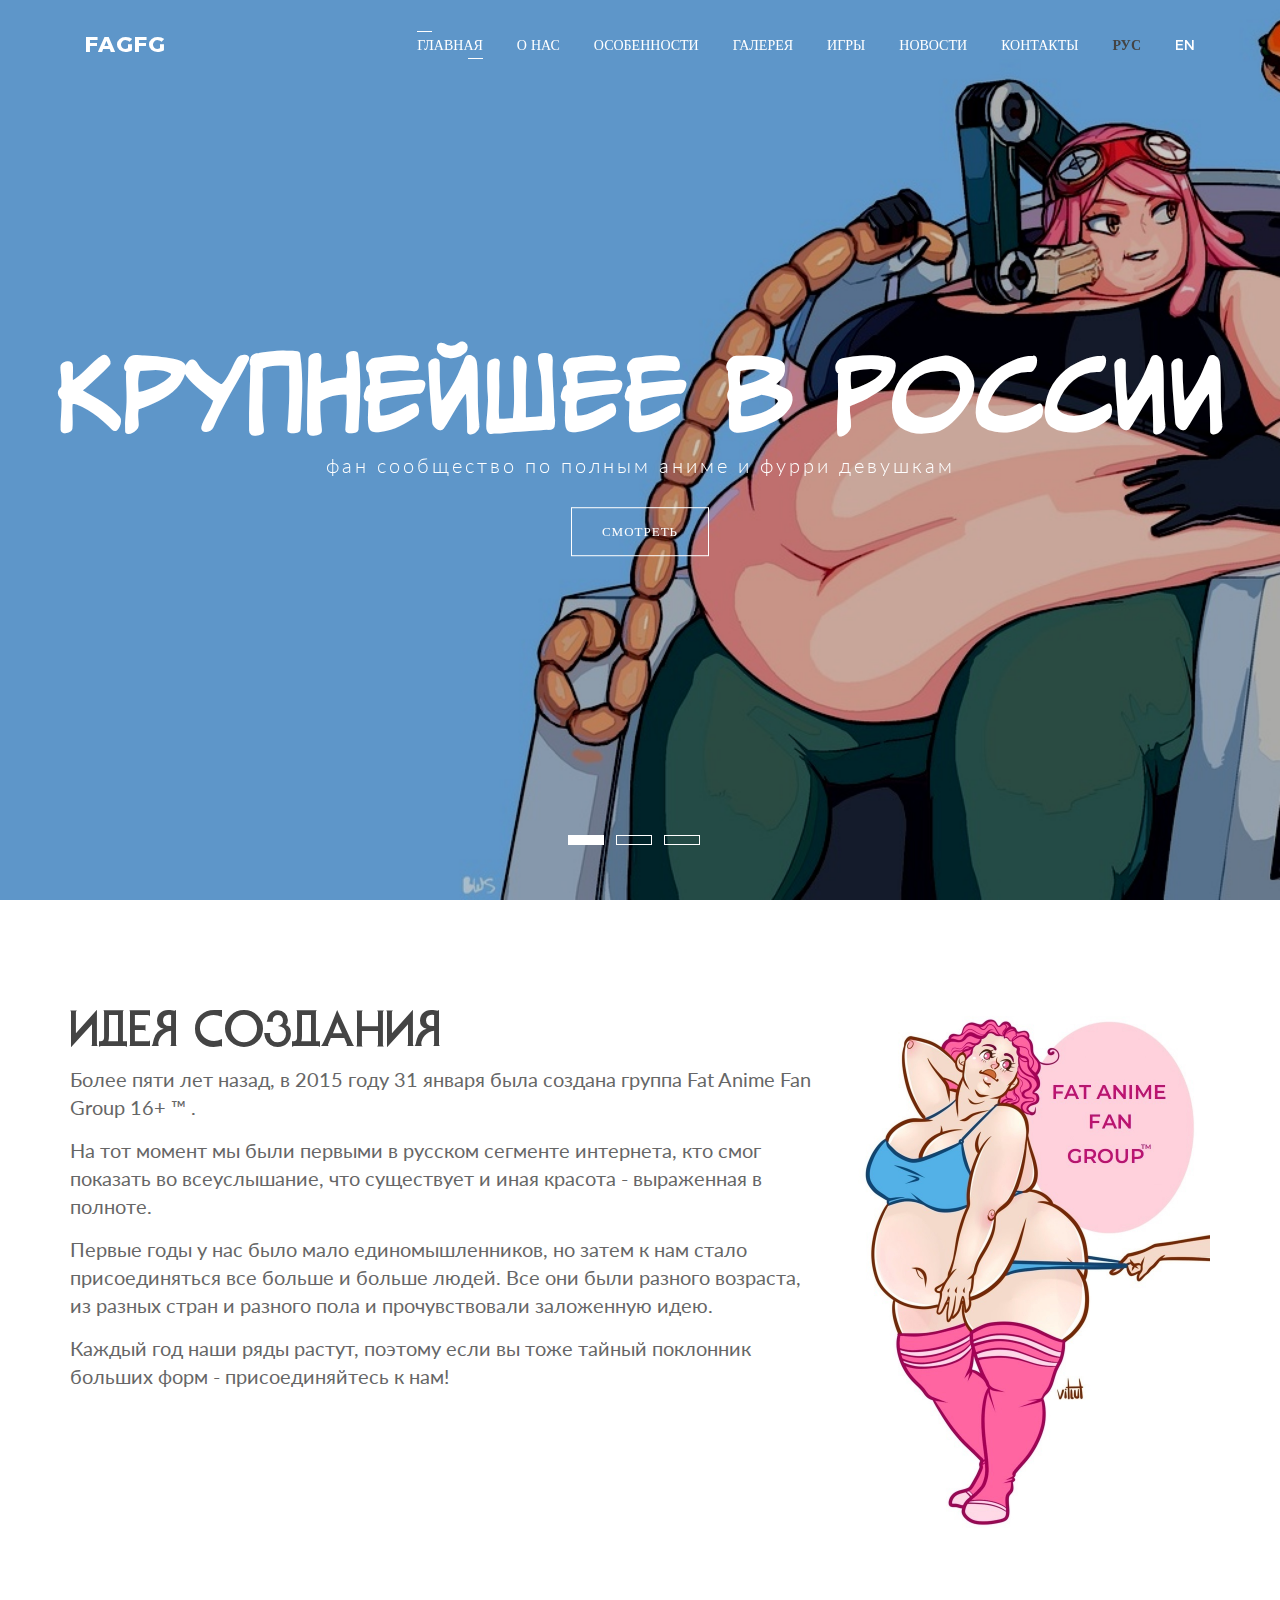
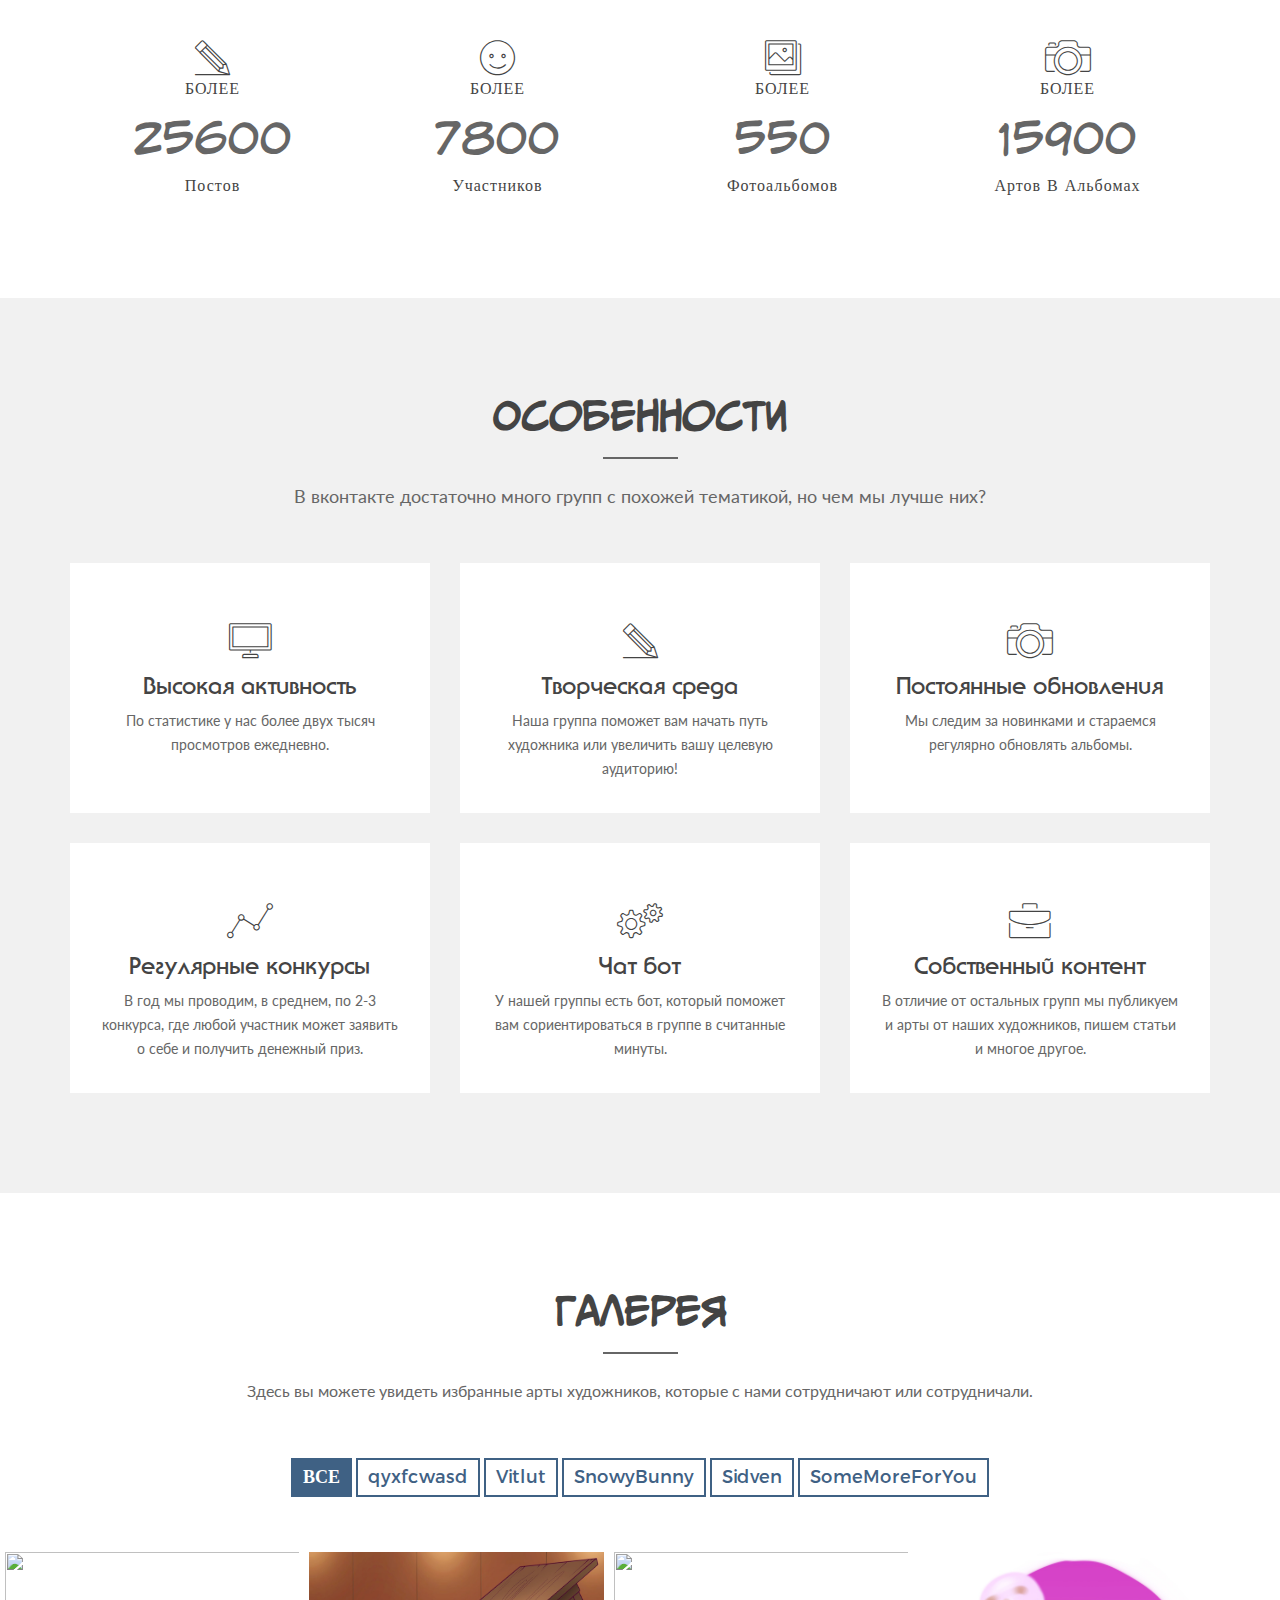
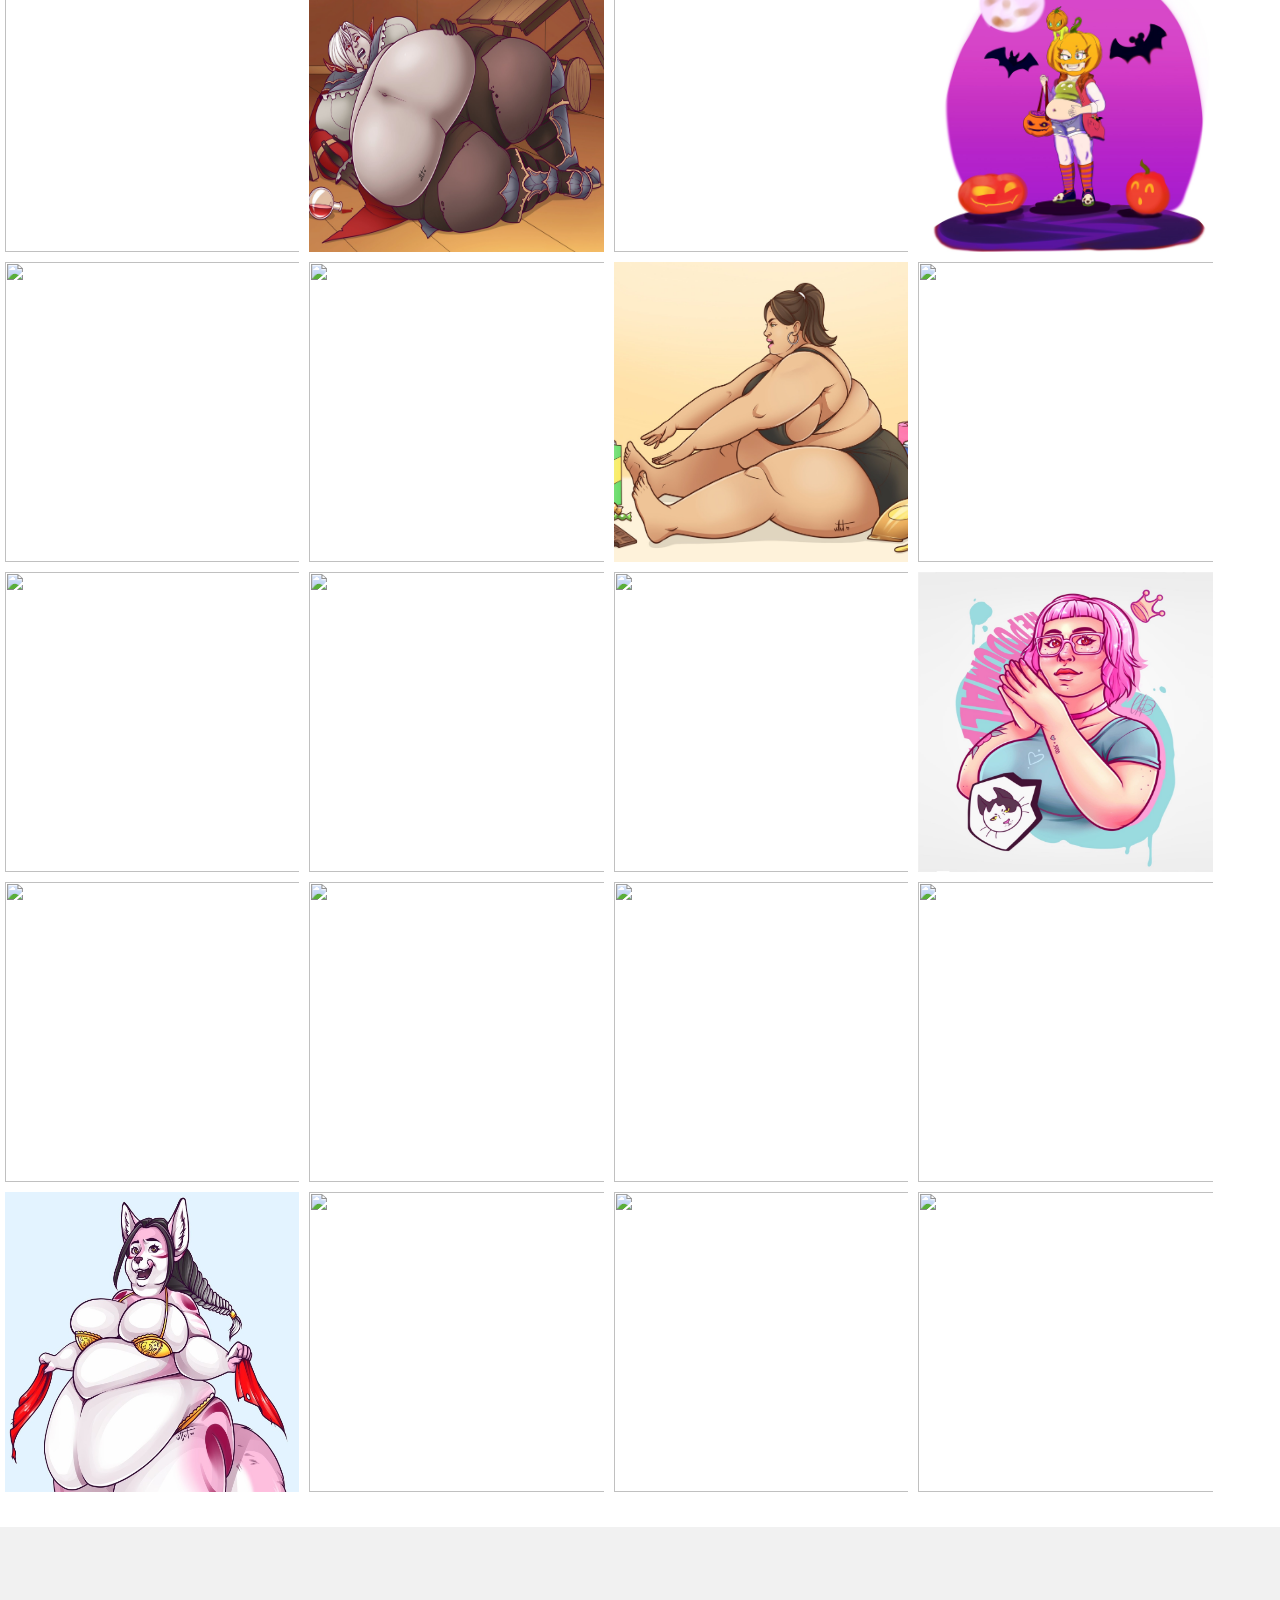
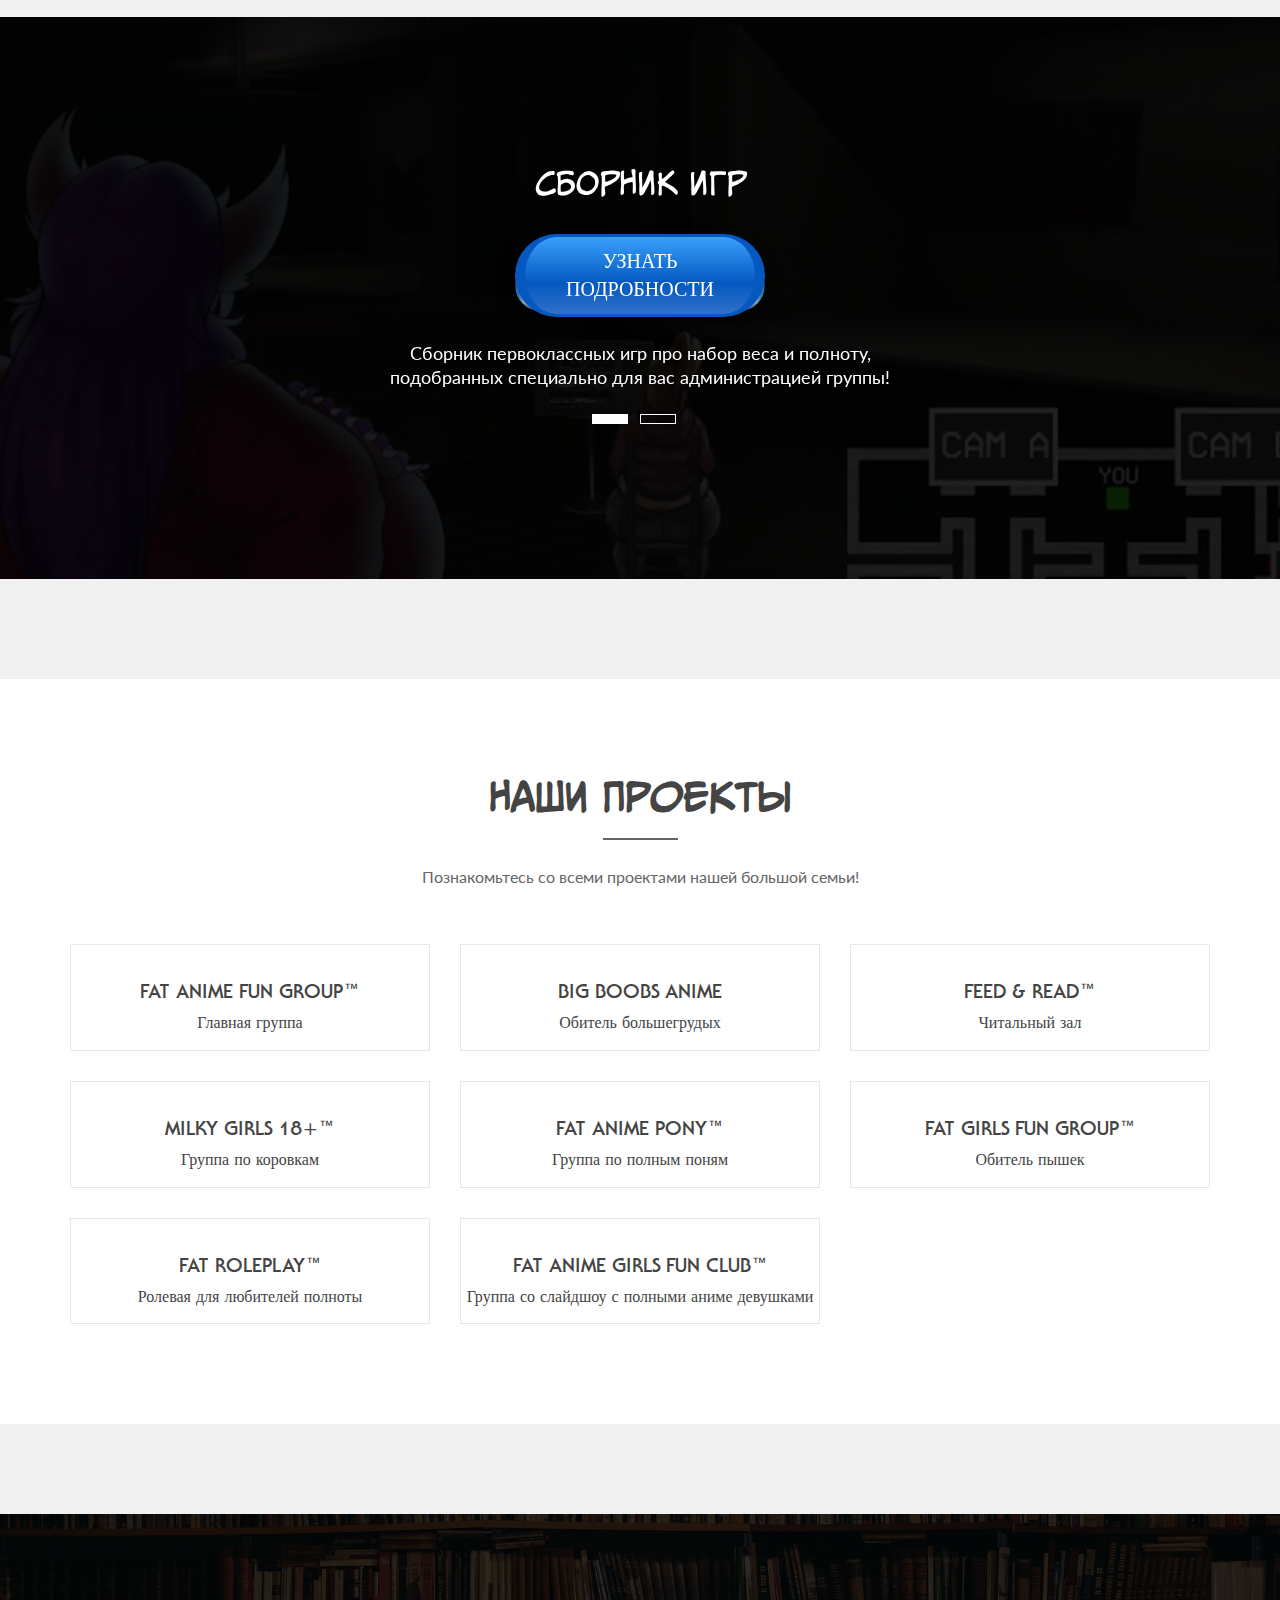
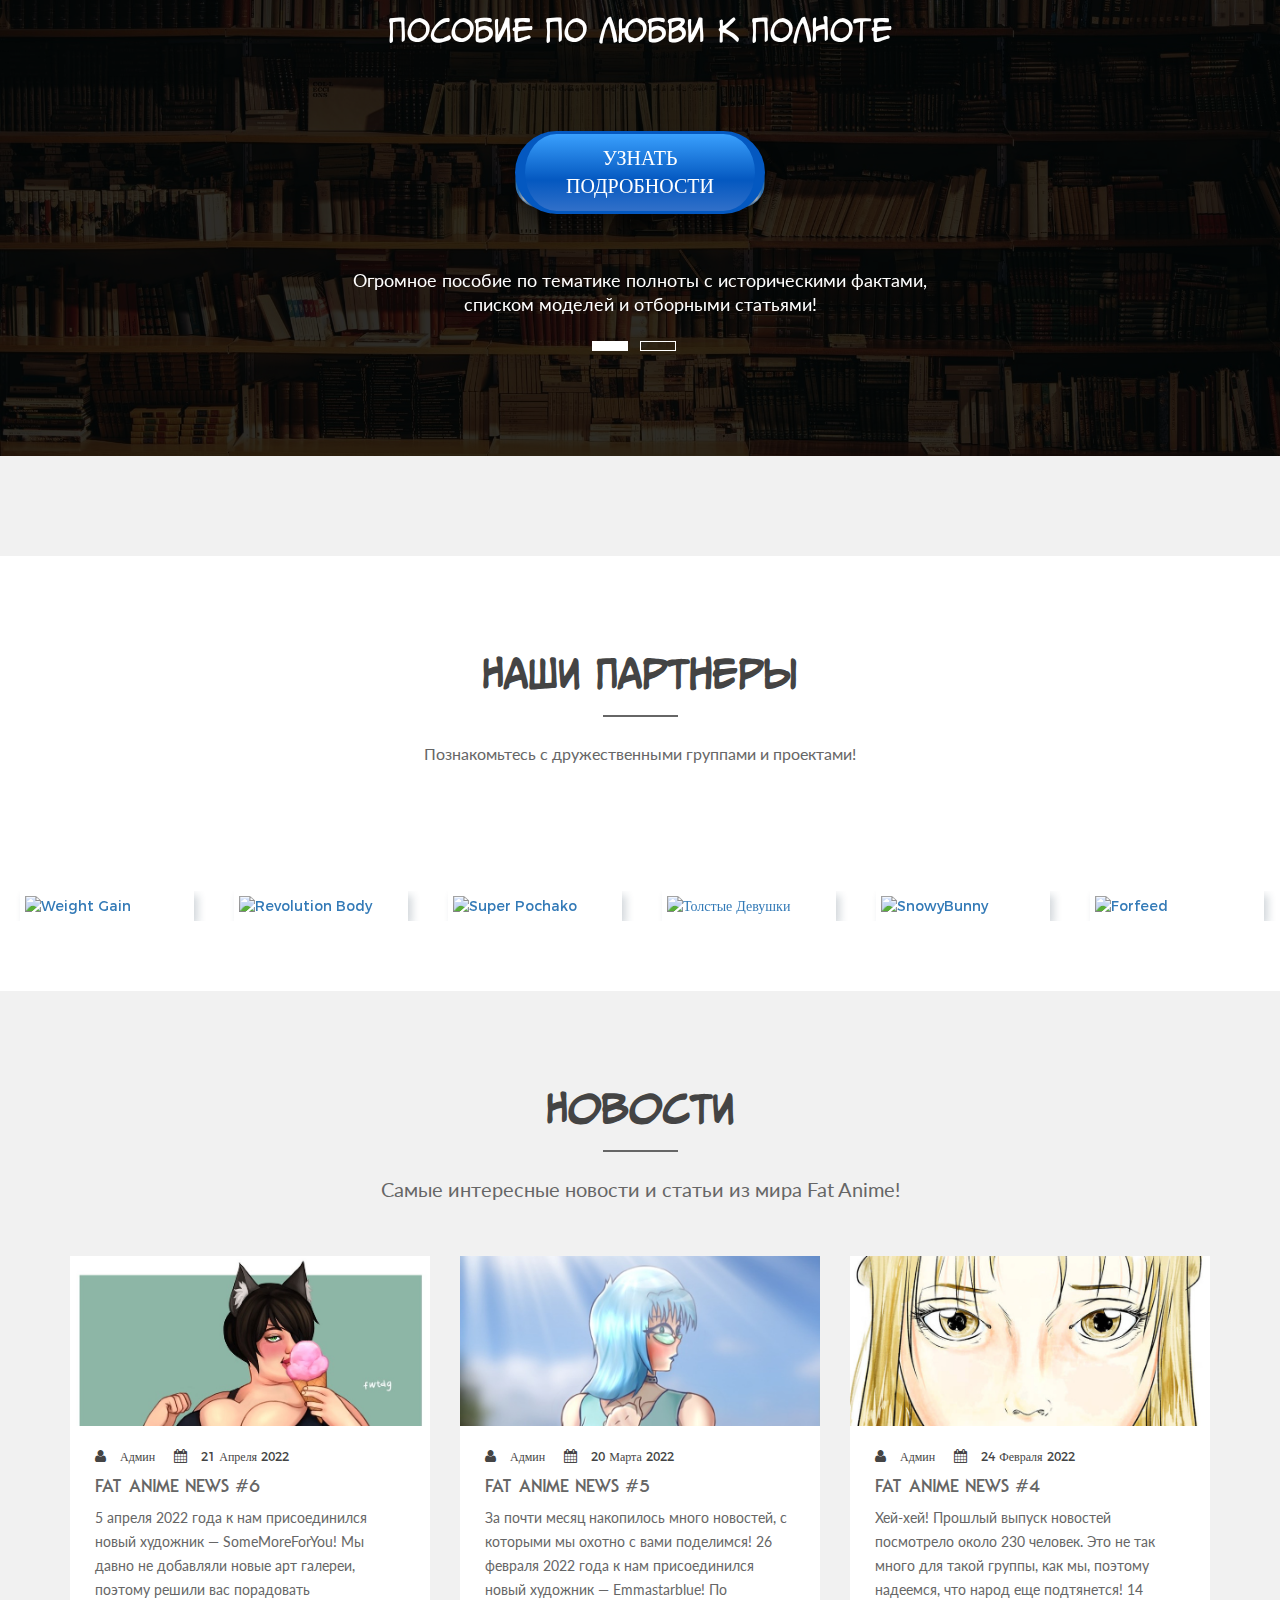
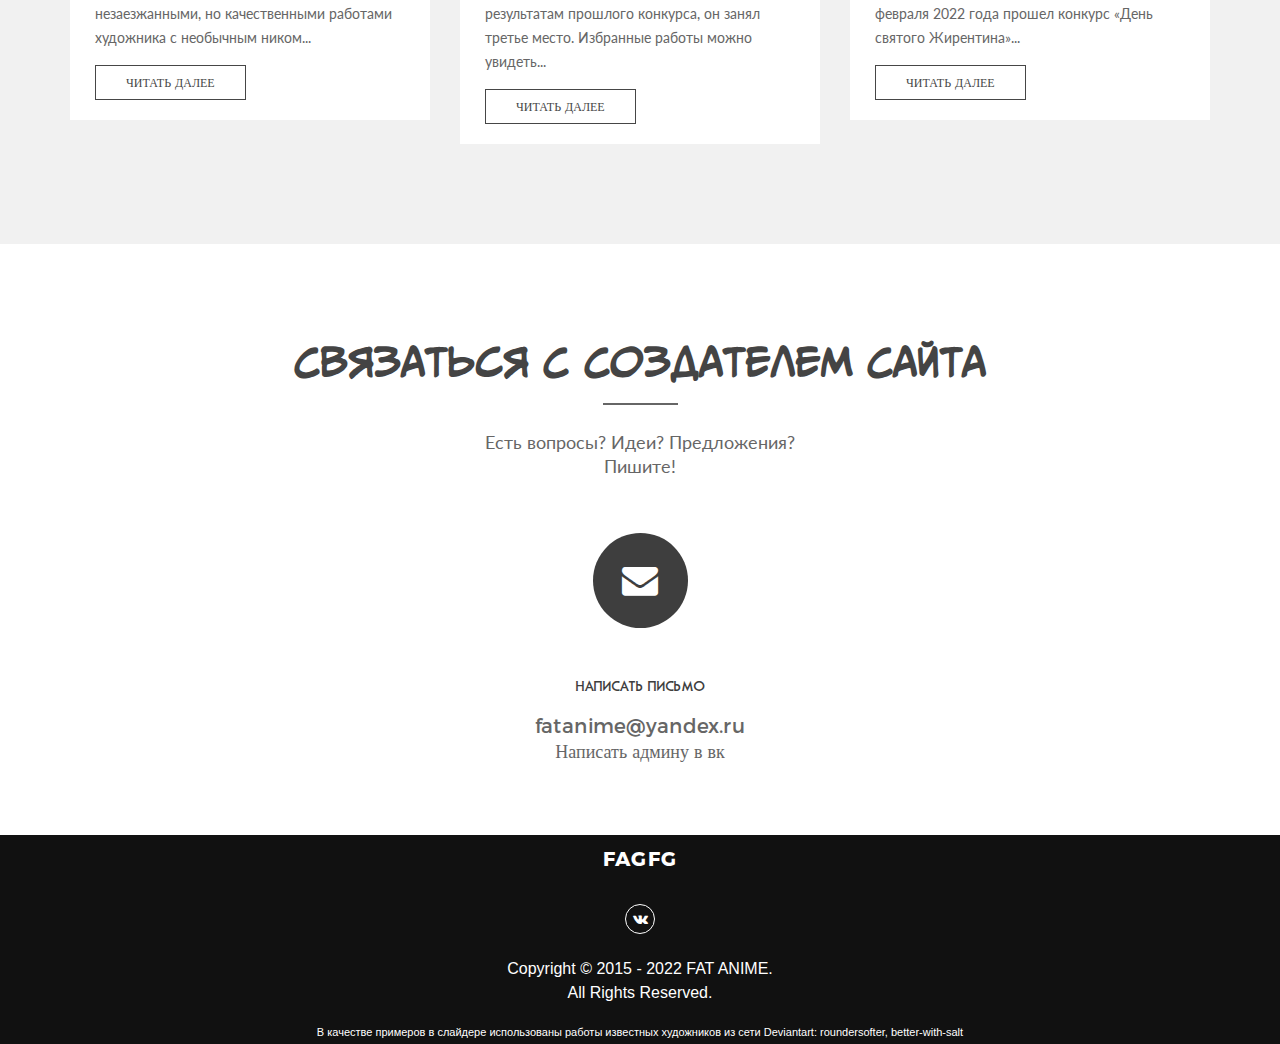
==== commit 9c3bc391: "обнова инфы" ====
--- a/index.html
+++ b/index.html
@@ -131,7 +131,7 @@
                         <div class="single-slider">
                             <div class="slide-bg height-100vh" style="background-image: url(img/slider/3.jpg);"></div>
                             <div class="slider-title">
-                                <h2>Шесть лет</h2>
+                                <h2>Семь лет</h2>
                                 <p>мы публикуем для вас отборные работы</p>
                                 <a target="_blank" href="https://vk.com/fatanime">Смотреть</a>
                             </div>
@@ -163,7 +163,7 @@
                                     <span class="icon-pencil"></span>
                                 </div>
                                 <div class="count-title">
-                                    <span>БОЛЕЕ<h2 class="count">24300</h2></span>
+                                    <span>БОЛЕЕ<h2 class="count">25600</h2></span>
                                     <span>постов</span>
                                 </div>
                             </div>
@@ -174,7 +174,7 @@
                                     <span class=" icon-happy"></span>
                                 </div>
                                 <div class="count-title">
-                                    <span>БОЛЕЕ<h2 class="count">7100</h2></span>
+                                    <span>БОЛЕЕ<h2 class="count">7800</h2></span>
                                     <span>участников</span>
                                 </div>
                             </div>
@@ -185,7 +185,7 @@
                                     <span class="icon-pictures"></span>
                                 </div>
                                 <div class="count-title">
-                                    <span>БОЛЕЕ<h2 class="count">510</h2></span>
+                                    <span>БОЛЕЕ<h2 class="count">550</h2></span>
                                     <span>фотоальбомов</span>
                                 </div>
                             </div>
@@ -196,7 +196,7 @@
                                     <span class=" icon-camera"></span>
                                 </div>
                                 <div class="count-title">
-                                    <span>БОЛЕЕ<h2 class="count">14400</h2></span>
+                                    <span>БОЛЕЕ<h2 class="count">15900</h2></span>
                                     <span>артов в альбомах</span>
                                 </div>
                             </div>
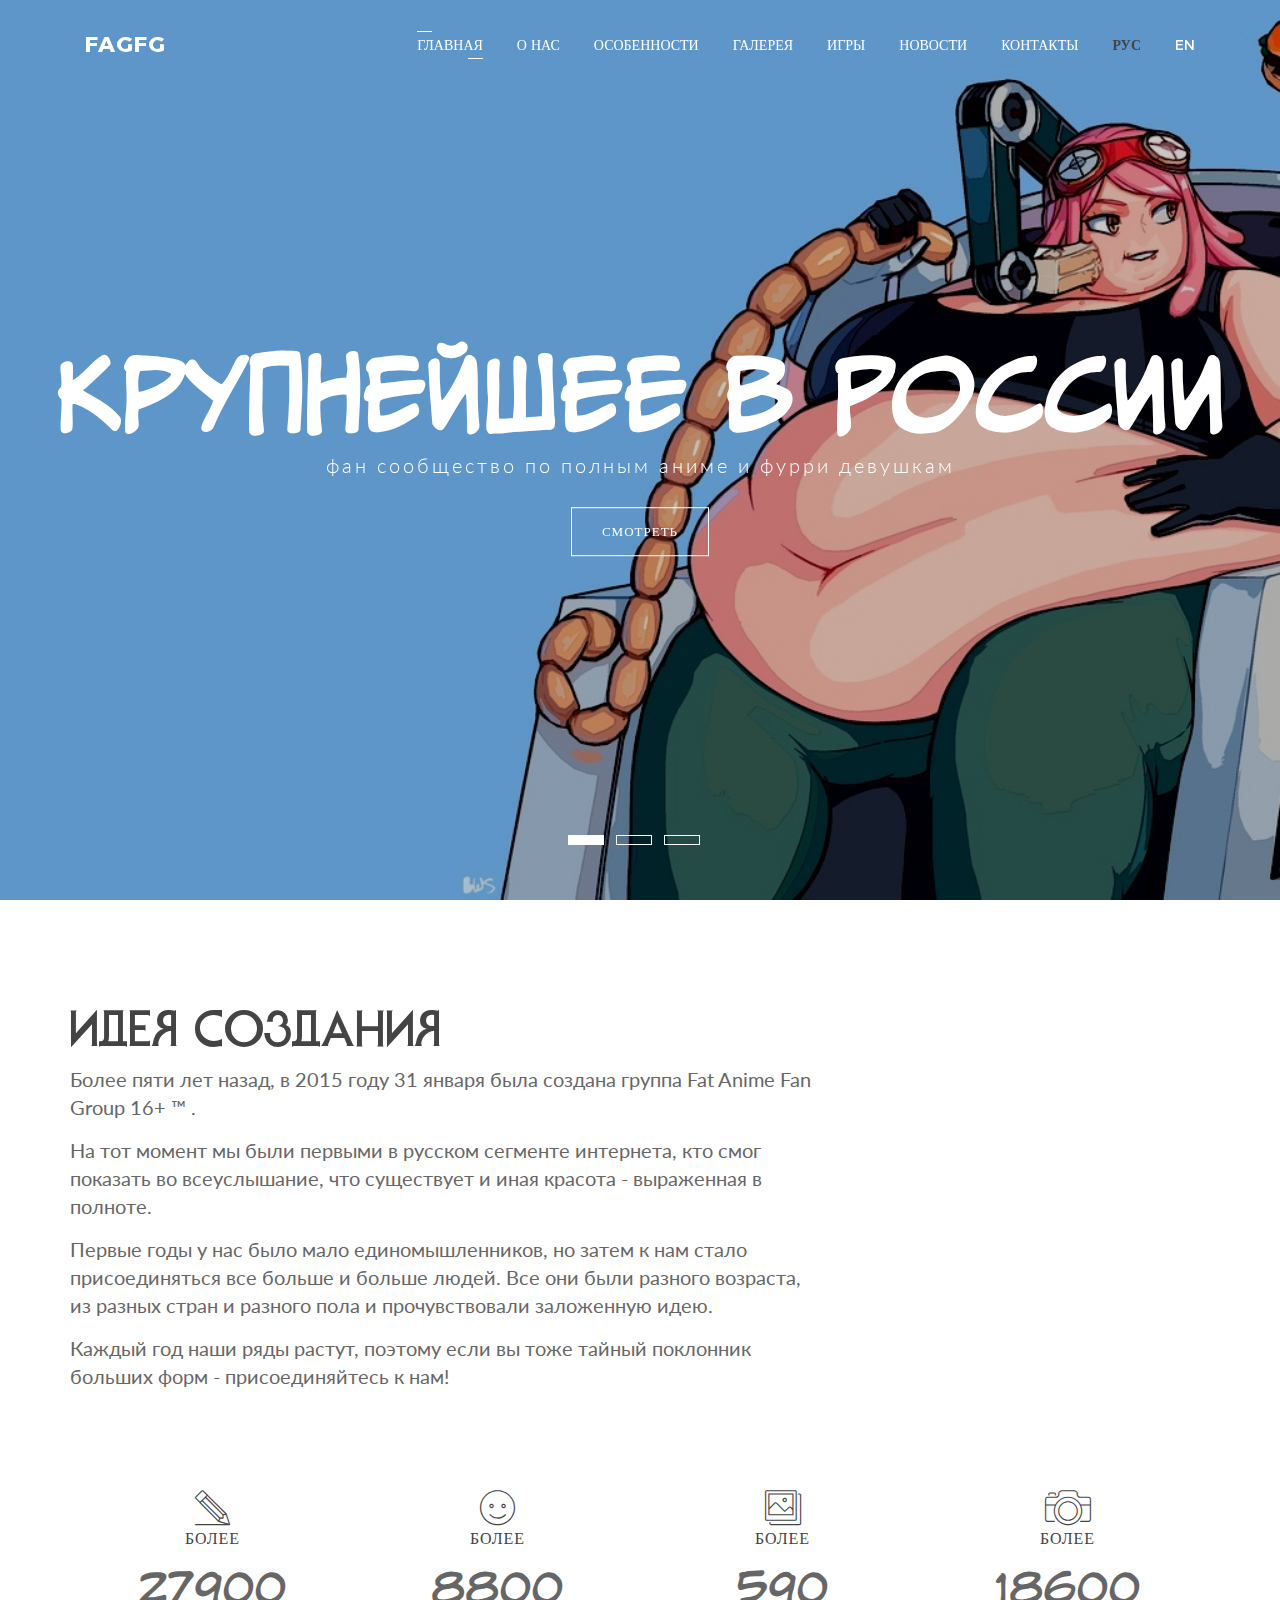
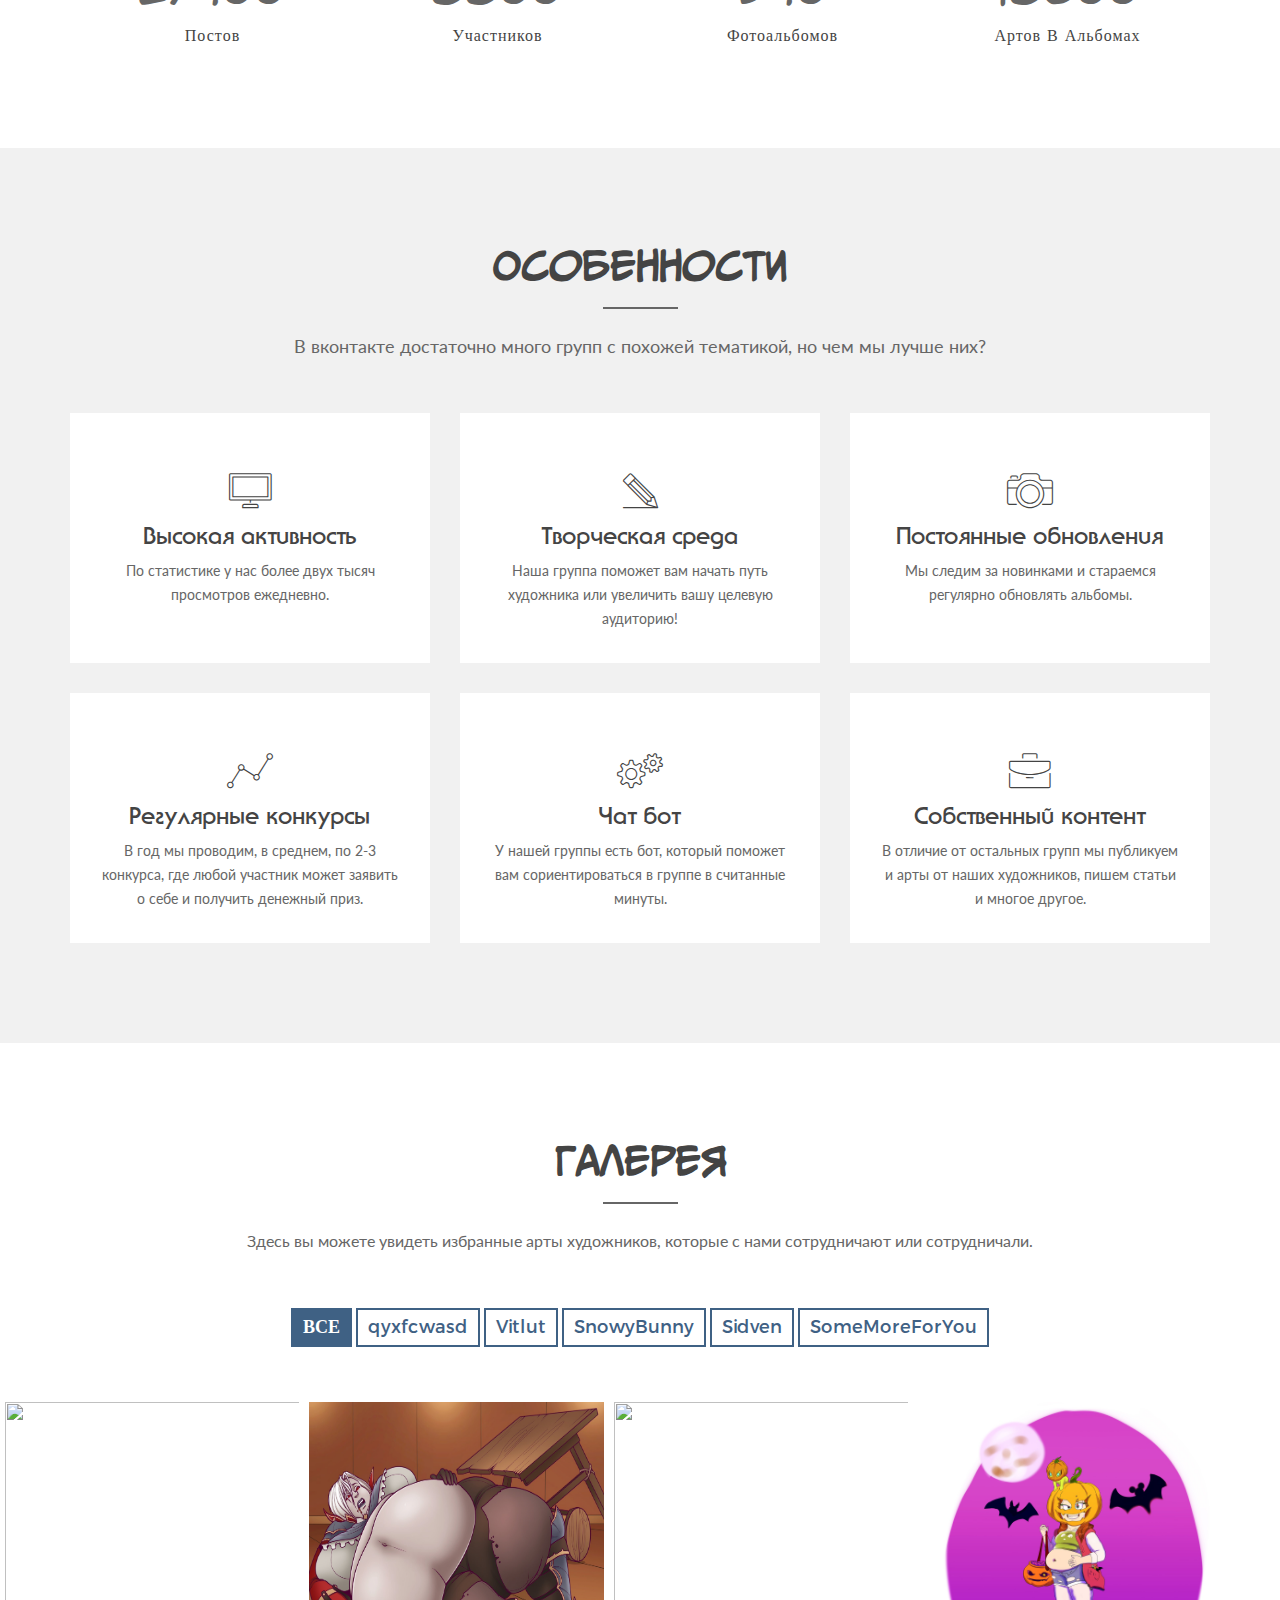
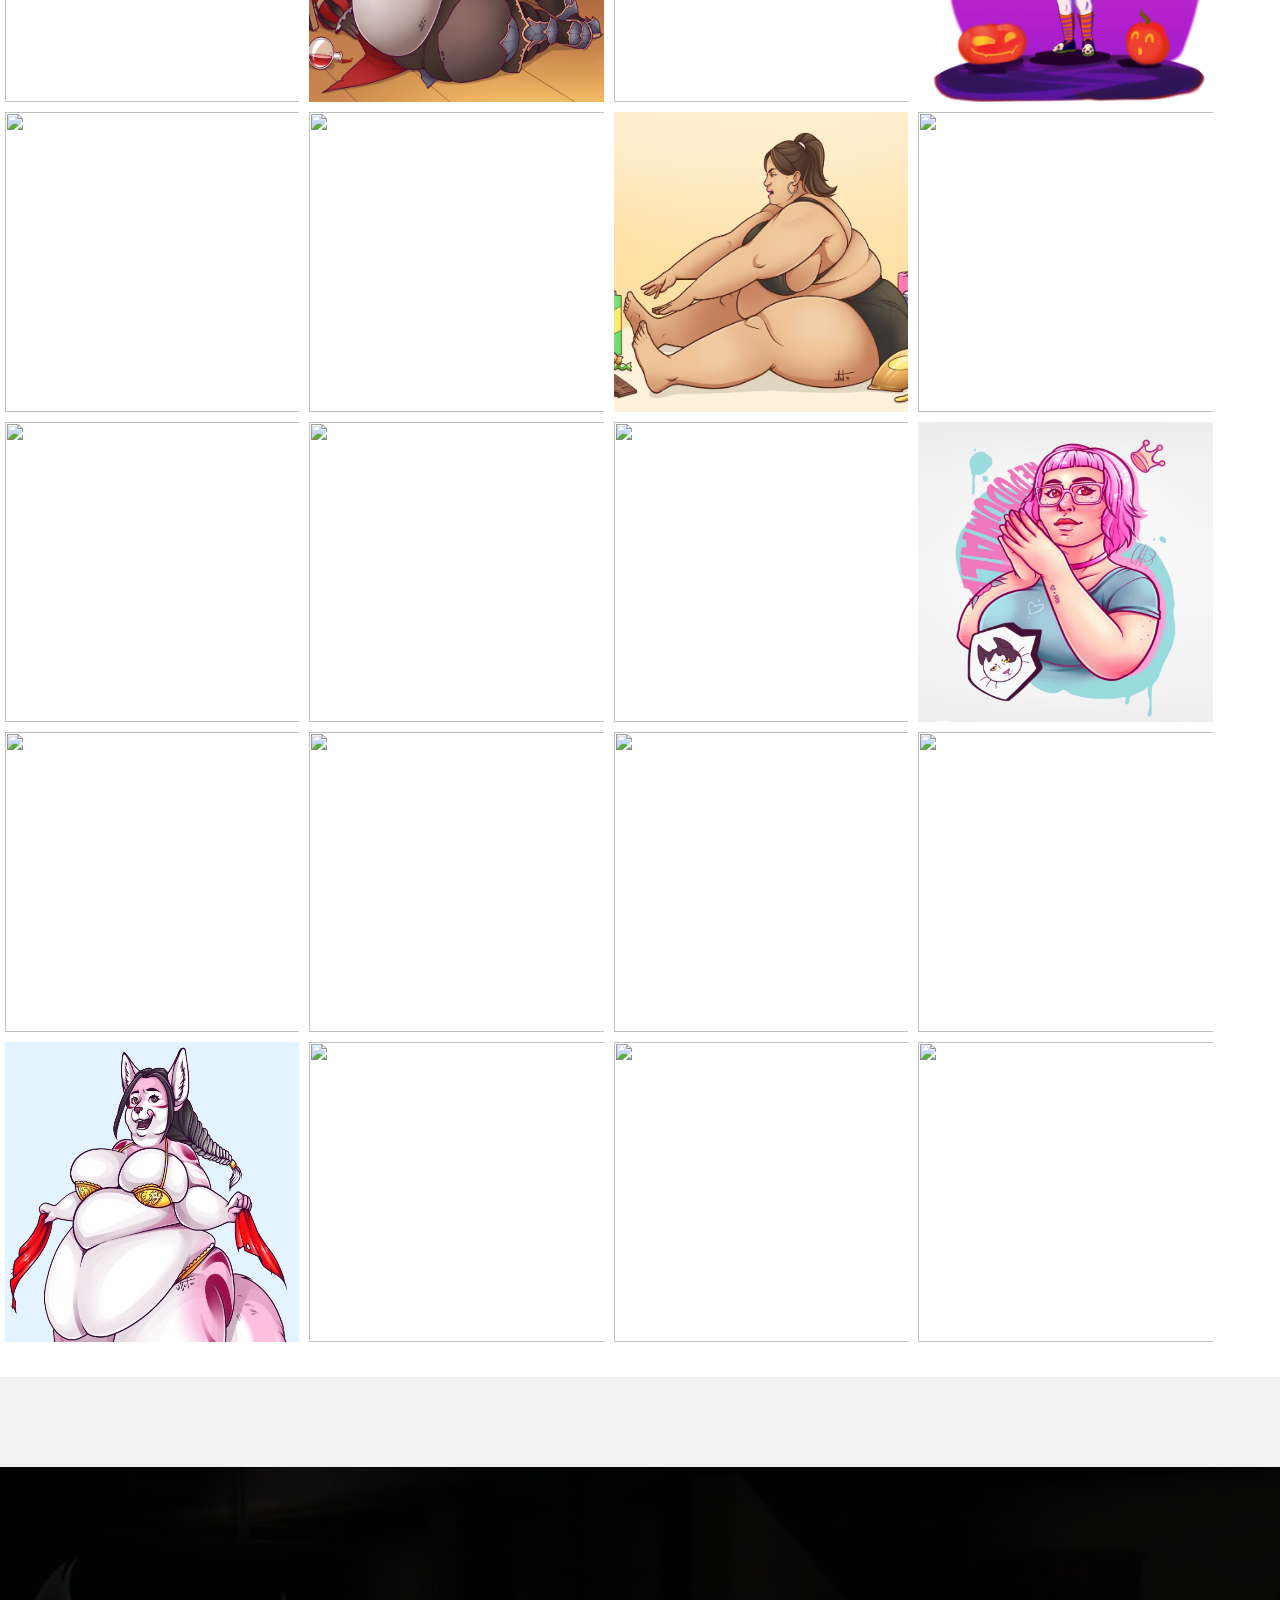
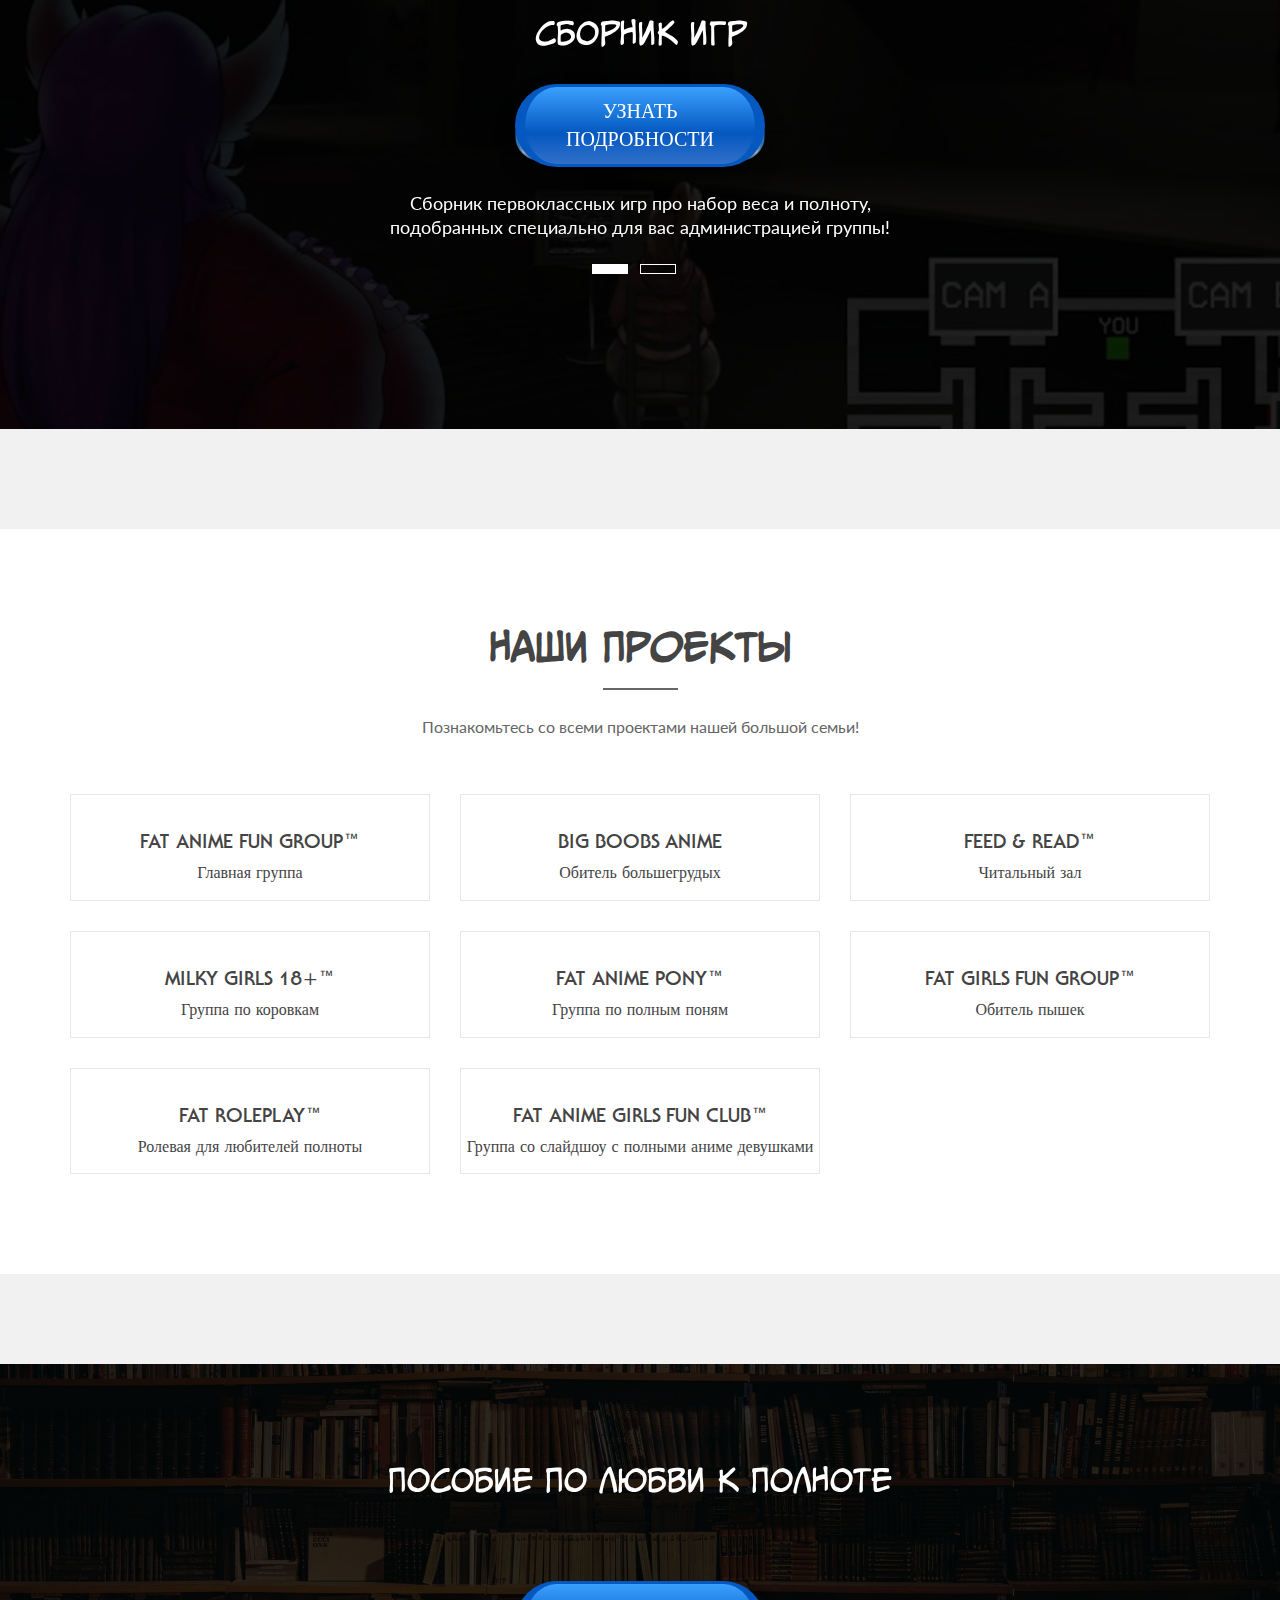
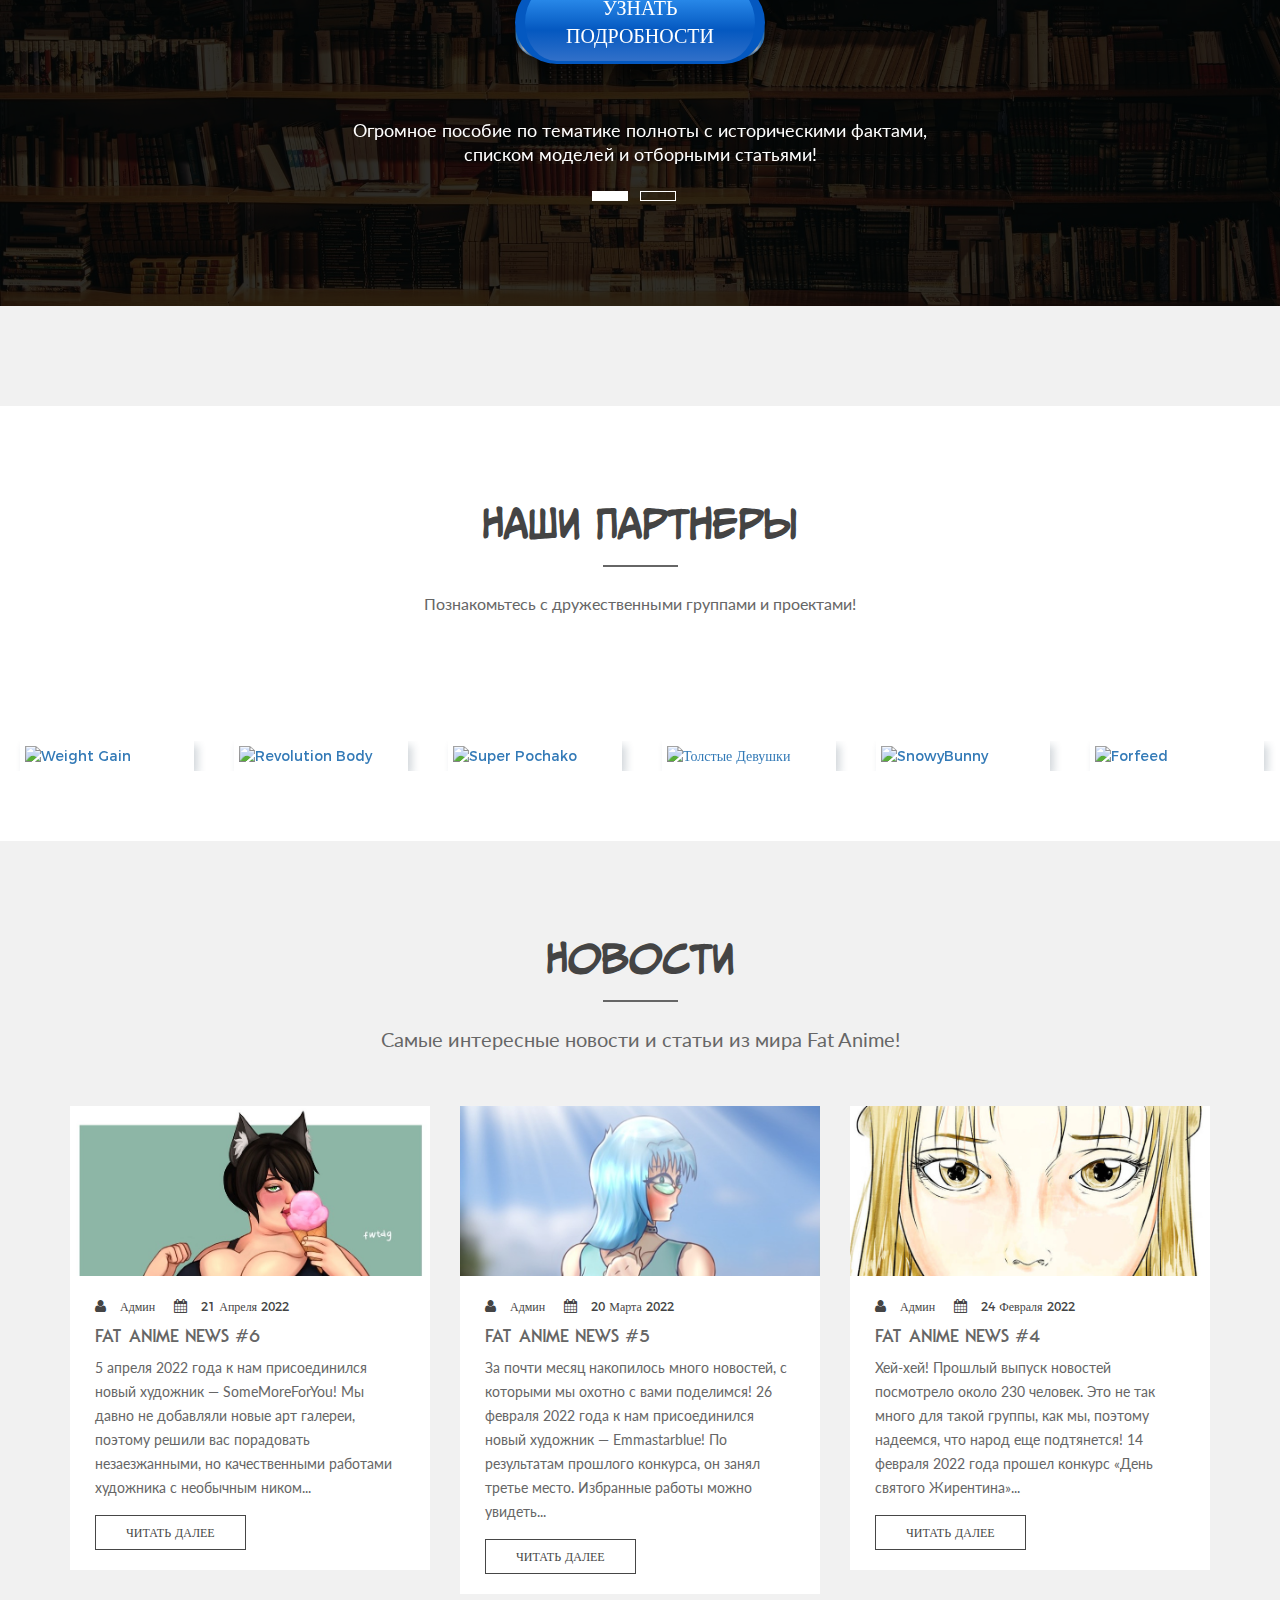
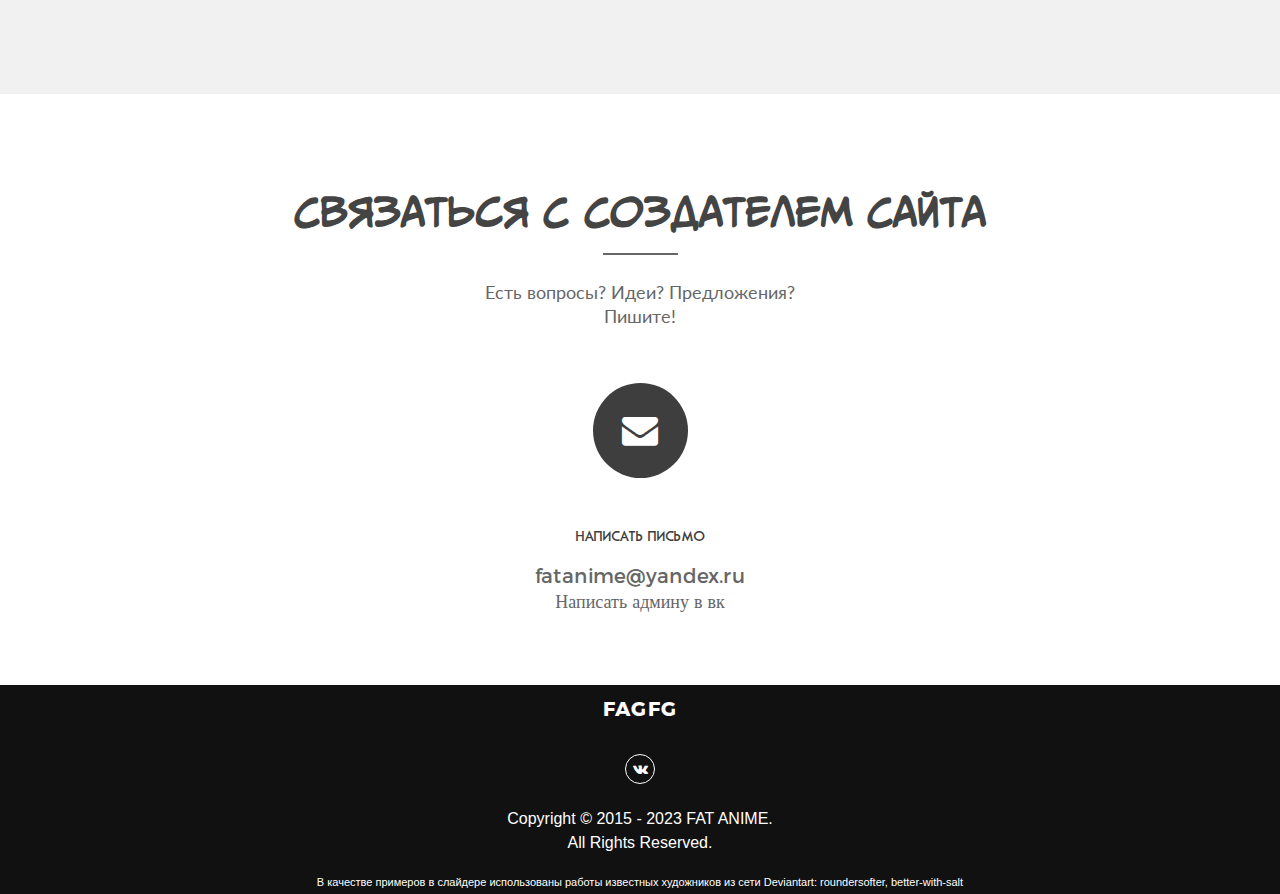
==== commit 53a7a013: "Update index.html" ====
--- a/index.html
+++ b/index.html
@@ -149,7 +149,7 @@
                             </div>
                             <div class="col-md-4 col-sm-12">
                                 <div class="about-img">
-                                    <img src="img/banner/oblozka.jpg" alt="">
+                                    <img src="img/banner/oblozka_2022.jpg" alt="">
                                 </div>
                             </div>
                         </div>
@@ -163,7 +163,7 @@
                                     <span class="icon-pencil"></span>
                                 </div>
                                 <div class="count-title">
-                                    <span>БОЛЕЕ<h2 class="count">25600</h2></span>
+                                    <span>БОЛЕЕ<h2 class="count">27900</h2></span>
                                     <span>постов</span>
                                 </div>
                             </div>
@@ -174,7 +174,7 @@
                                     <span class=" icon-happy"></span>
                                 </div>
                                 <div class="count-title">
-                                    <span>БОЛЕЕ<h2 class="count">7800</h2></span>
+                                    <span>БОЛЕЕ<h2 class="count">8800</h2></span>
                                     <span>участников</span>
                                 </div>
                             </div>
@@ -185,7 +185,7 @@
                                     <span class="icon-pictures"></span>
                                 </div>
                                 <div class="count-title">
-                                    <span>БОЛЕЕ<h2 class="count">550</h2></span>
+                                    <span>БОЛЕЕ<h2 class="count">590</h2></span>
                                     <span>фотоальбомов</span>
                                 </div>
                             </div>
@@ -196,7 +196,7 @@
                                     <span class=" icon-camera"></span>
                                 </div>
                                 <div class="count-title">
-                                    <span>БОЛЕЕ<h2 class="count">15900</h2></span>
+                                    <span>БОЛЕЕ<h2 class="count">18600</h2></span>
                                     <span>артов в альбомах</span>
                                 </div>
                             </div>
@@ -618,12 +618,12 @@
                                 <div class="testimonial-active">         
                                     <div class="single-testimonial">
                                         <h2 class="white-text pb-50">ПОСОБИЕ ПО ЛЮБВИ К ПОЛНОТЕ</h2>
-                                        <a href="https://vk.com/doc-86309792_628884042" tabindex="0" class="button2"><span>СКАЧАТЬ</span></a>
+                                        <a href="https://vk.com/doc-86309792_657499527" tabindex="0" class="button2"><span>СКАЧАТЬ</span></a>
                                         <p class="pt-60 p--big">Огромное пособие по тематике полноты с историческими фактами,<br> списком моделей и отборными статьями! </p>
                                     </div>
                                     <div class="single-testimonial">
                                        <h2 class="white-text pb-50">ПОСОБИЕ ПО ЛЮБВИ К ПОЛНОТЕ</h2>
-                                        <a href="https://vk.com/doc-86309792_628884042" tabindex="0" class="button2"><span>СКАЧАТЬ</span></a>
+                                        <a href="https://vk.com/doc-86309792_657499527" tabindex="0" class="button2"><span>СКАЧАТЬ</span></a>
                                         <p class="pt-60 p--big">Почти 300 страниц, наполненные иллюстрациями и полезной<br>информацией. Словарь понятий в комплекте!</p>
                                     </div>
                                 </div>
@@ -1005,7 +1005,7 @@
                         <i class="fa fa-vk"></i>
                     </a>
                 </div>
-                <p style="font-size: 16px;">Copyright © 2015 - 2022 <a href="https://vk.com/fatanime">FAT ANIME</a>.<br> All Rights Reserved.</p>
+                <p style="font-size: 16px;">Copyright © 2015 - 2023 <a href="https://vk.com/fatanime">FAT ANIME</a>.<br> All Rights Reserved.</p>
                 <p style="font-size: 11px;">В качестве примеров в слайдере использованы работы известных художников из сети Deviantart: <a href="https://www.deviantart.com/roundersofter/art/An-Awkward-Meeting-900255756">roundersofter</a>, <a href="https://www.deviantart.com/better-with-salt">better-with-salt</a></p>
             </div>
         </div>
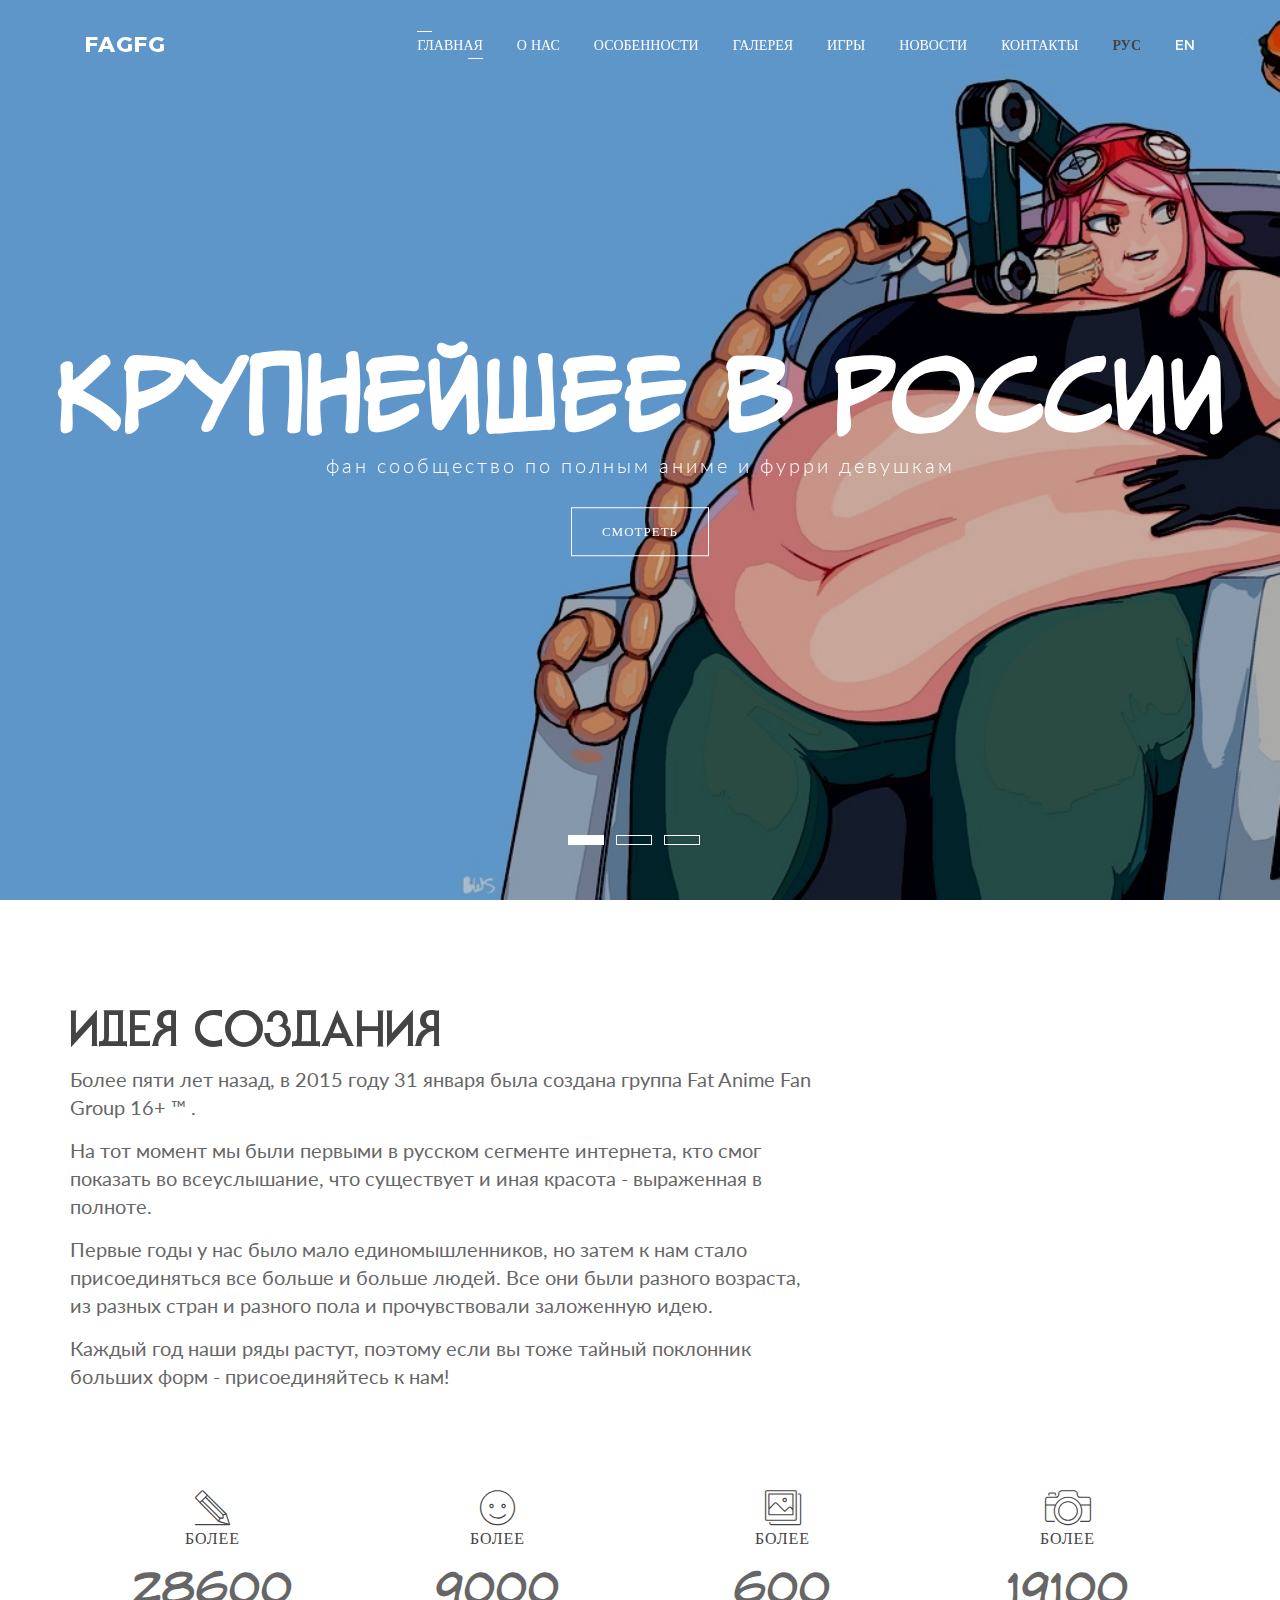
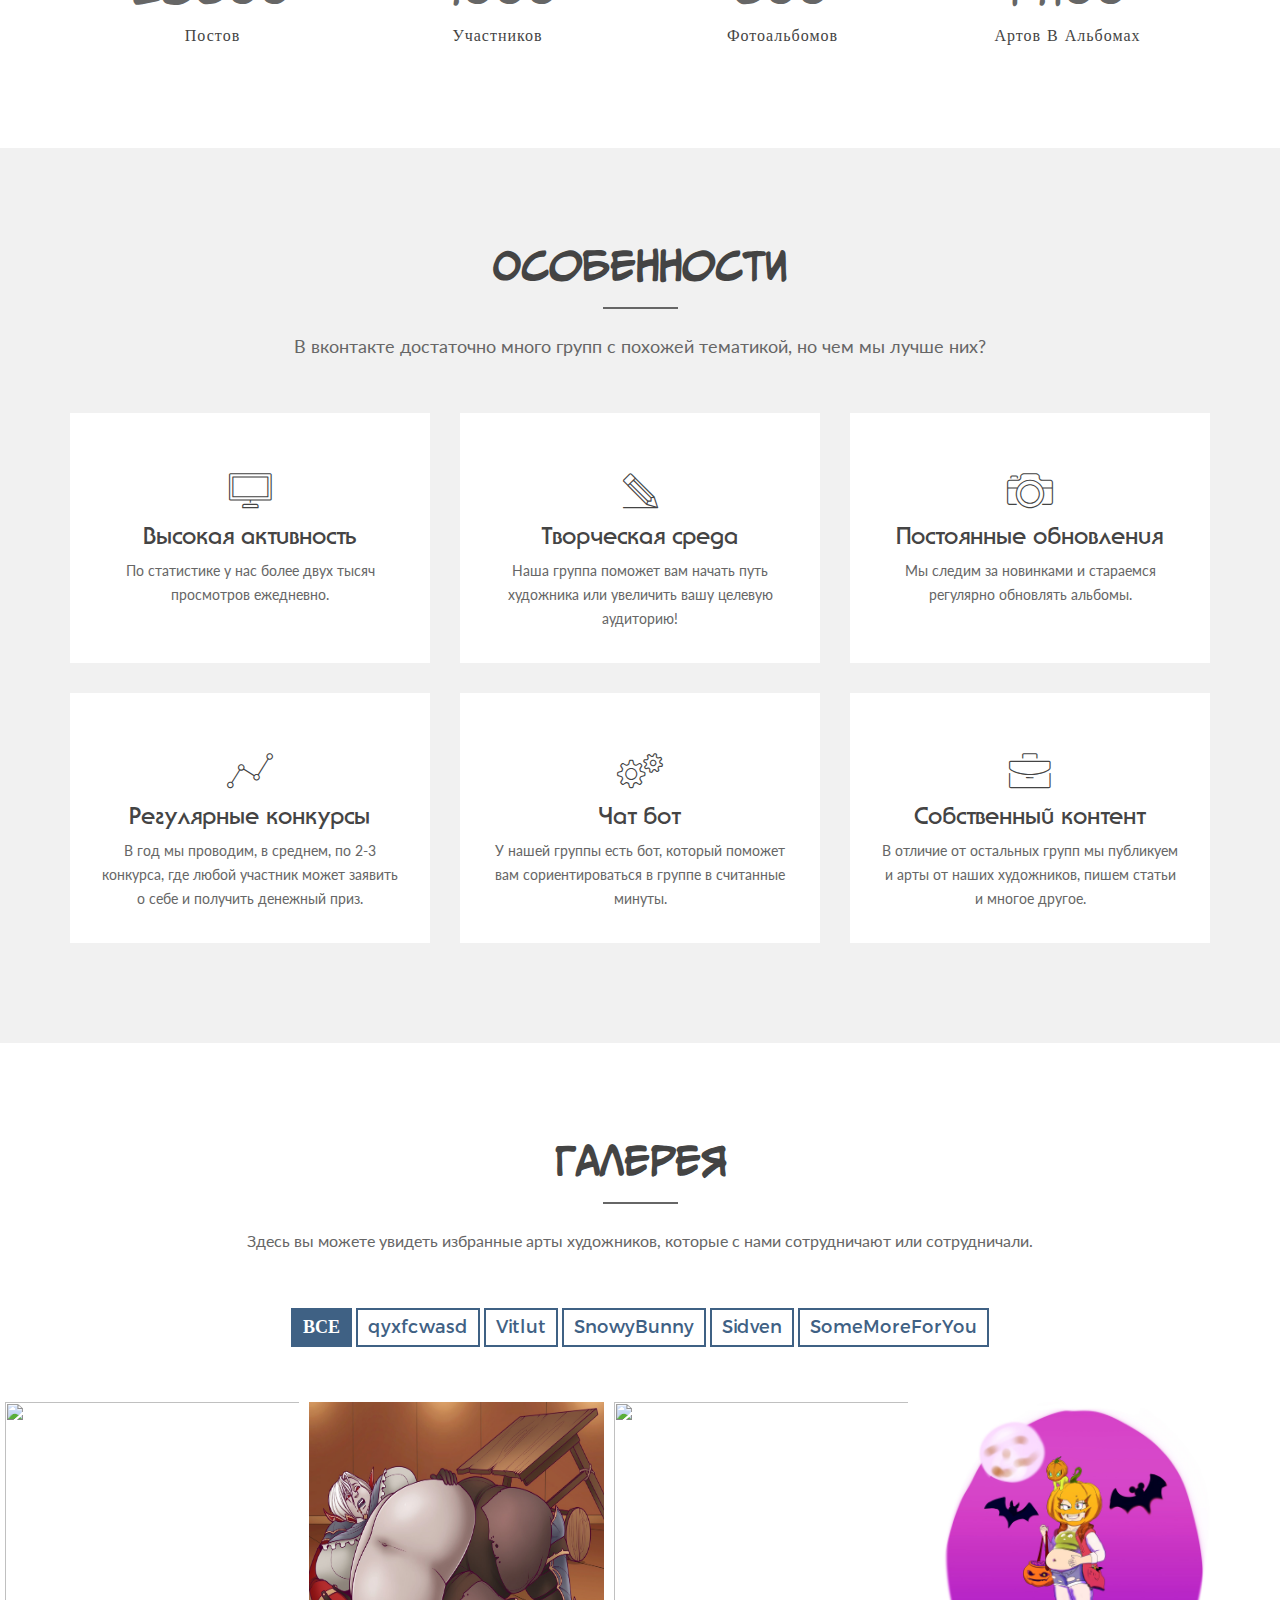
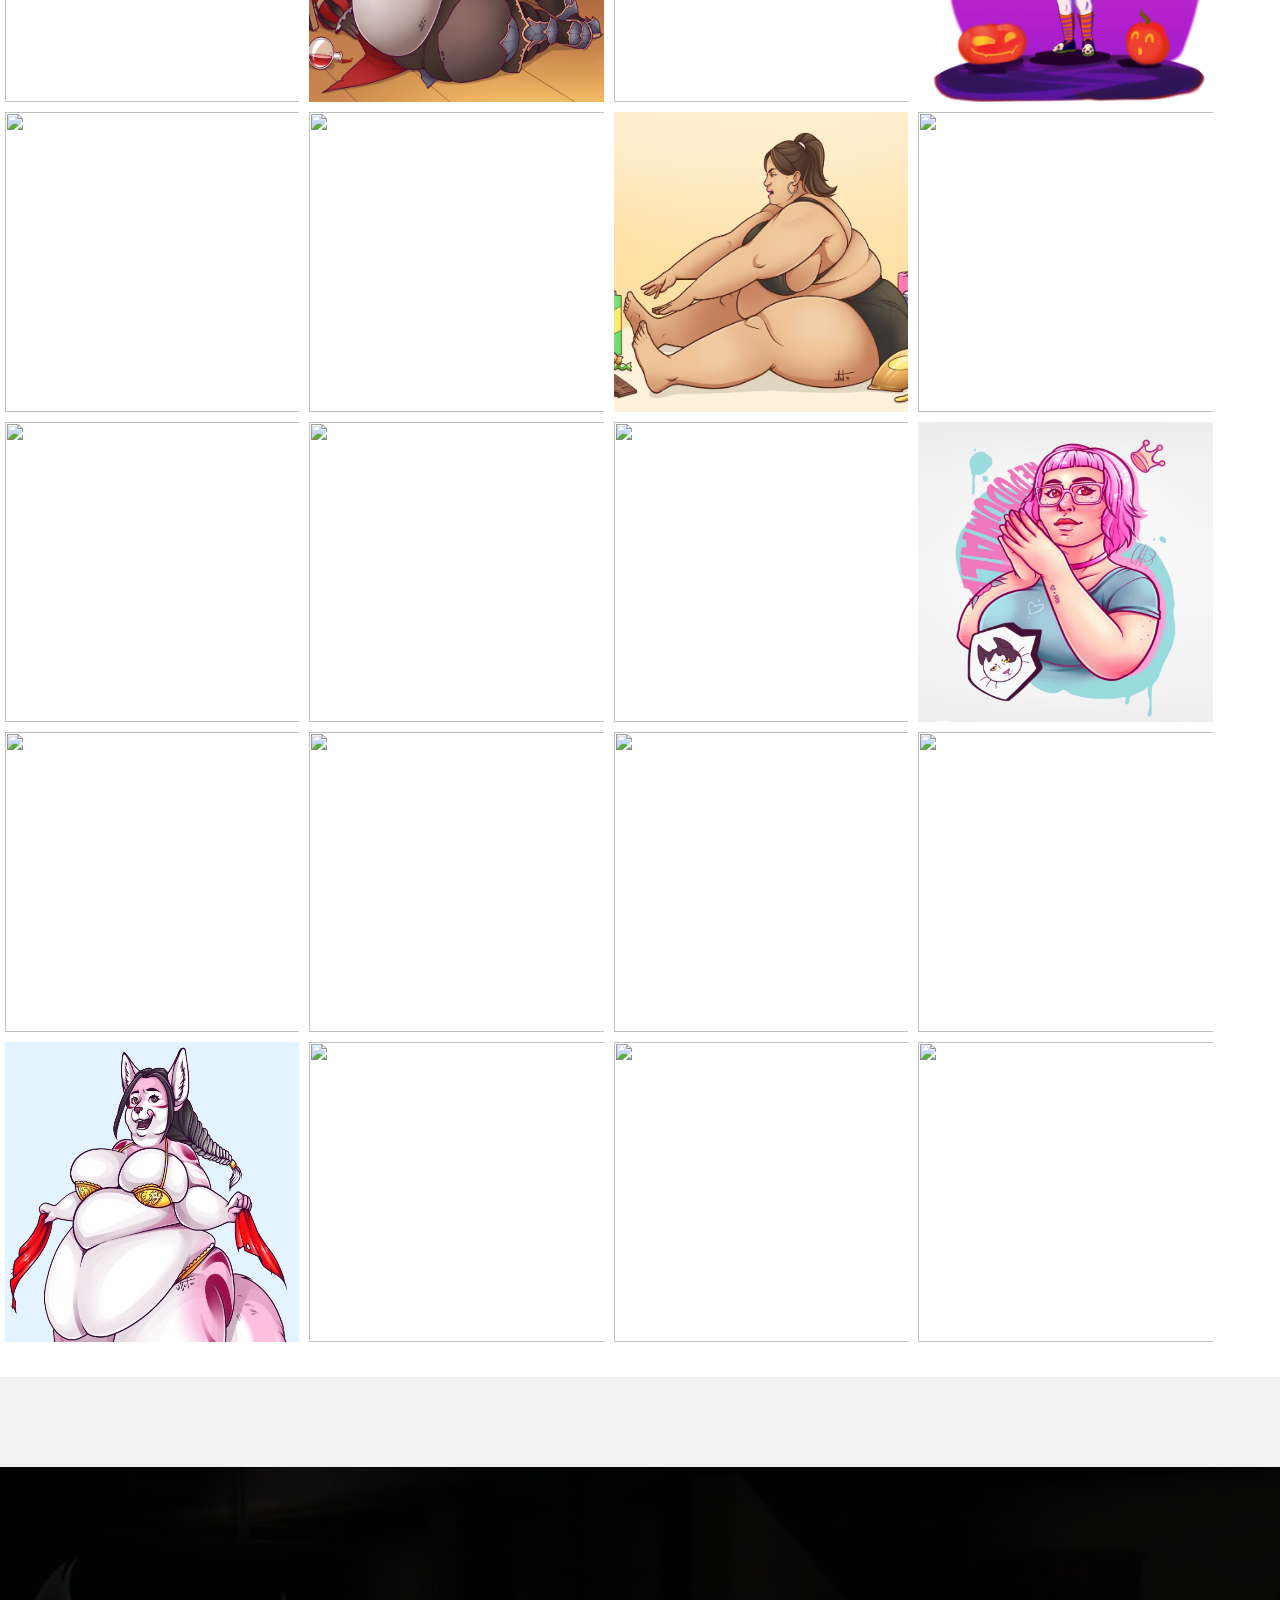
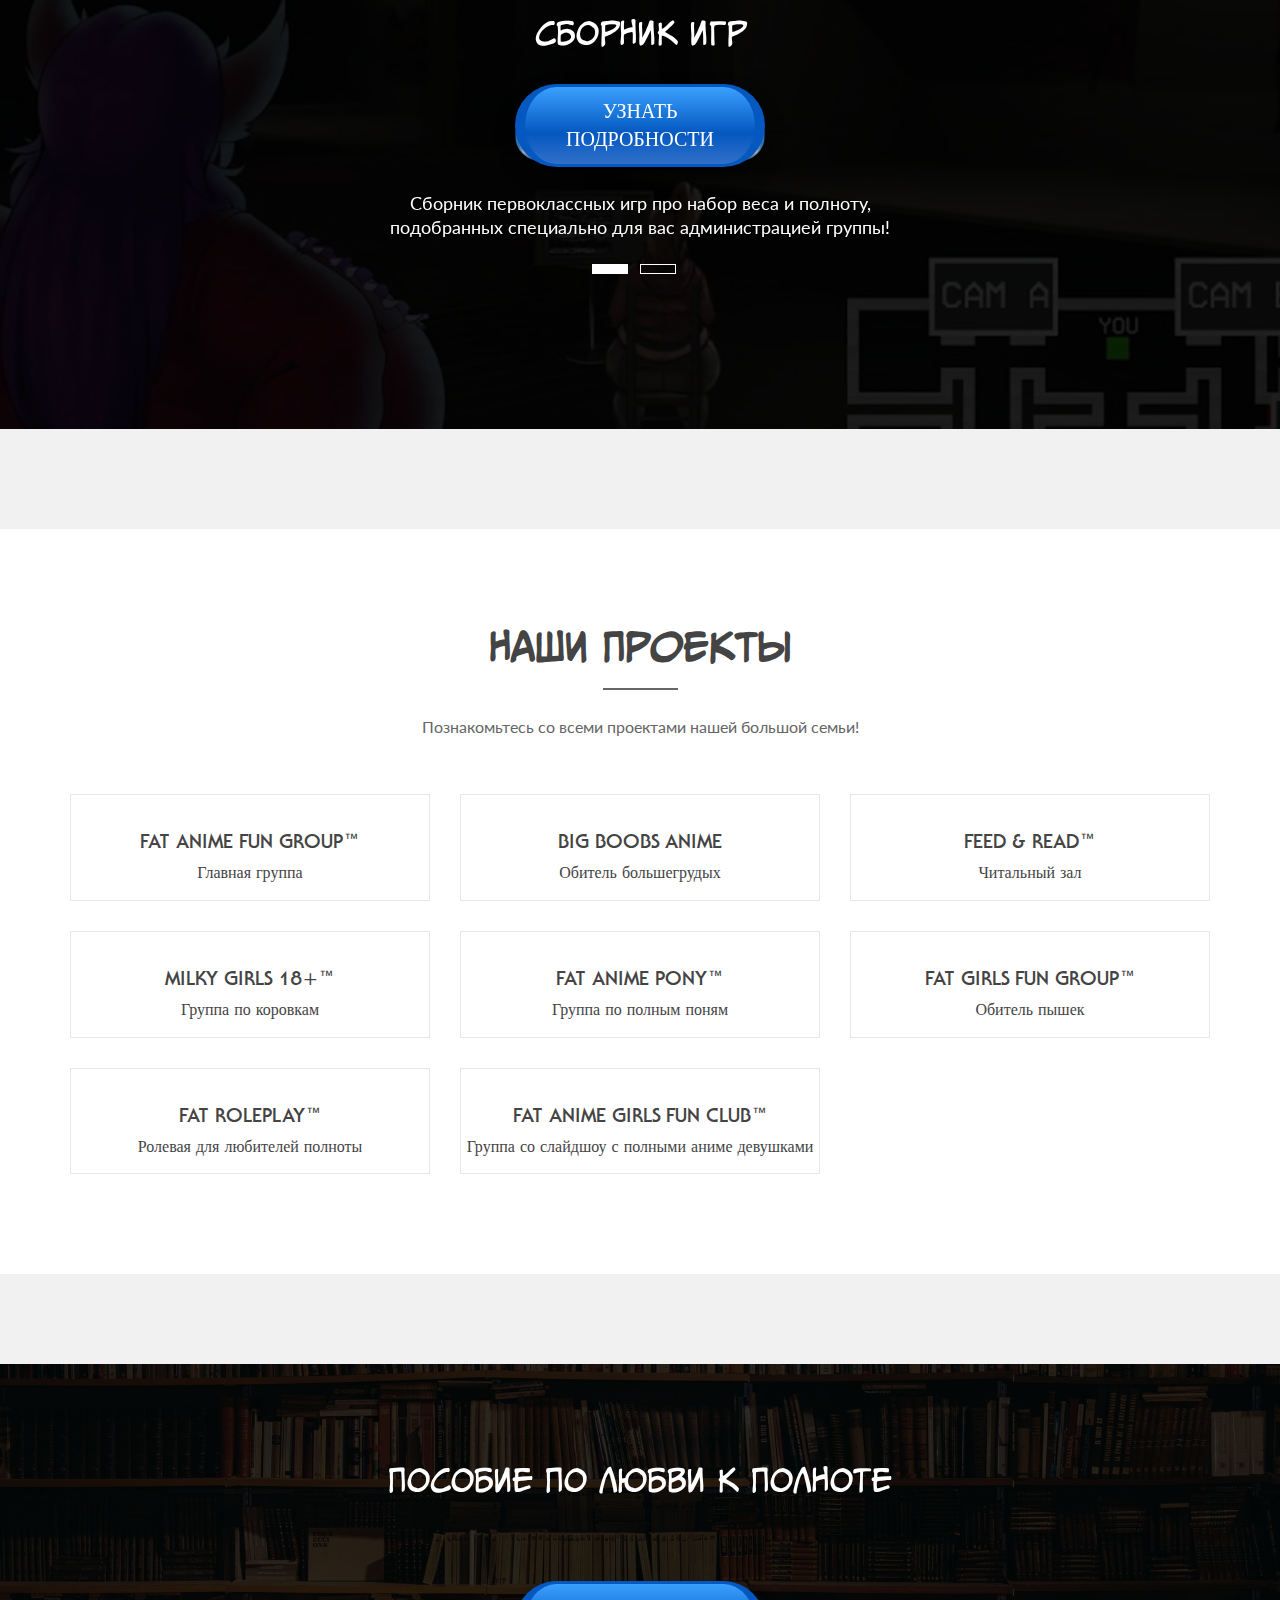
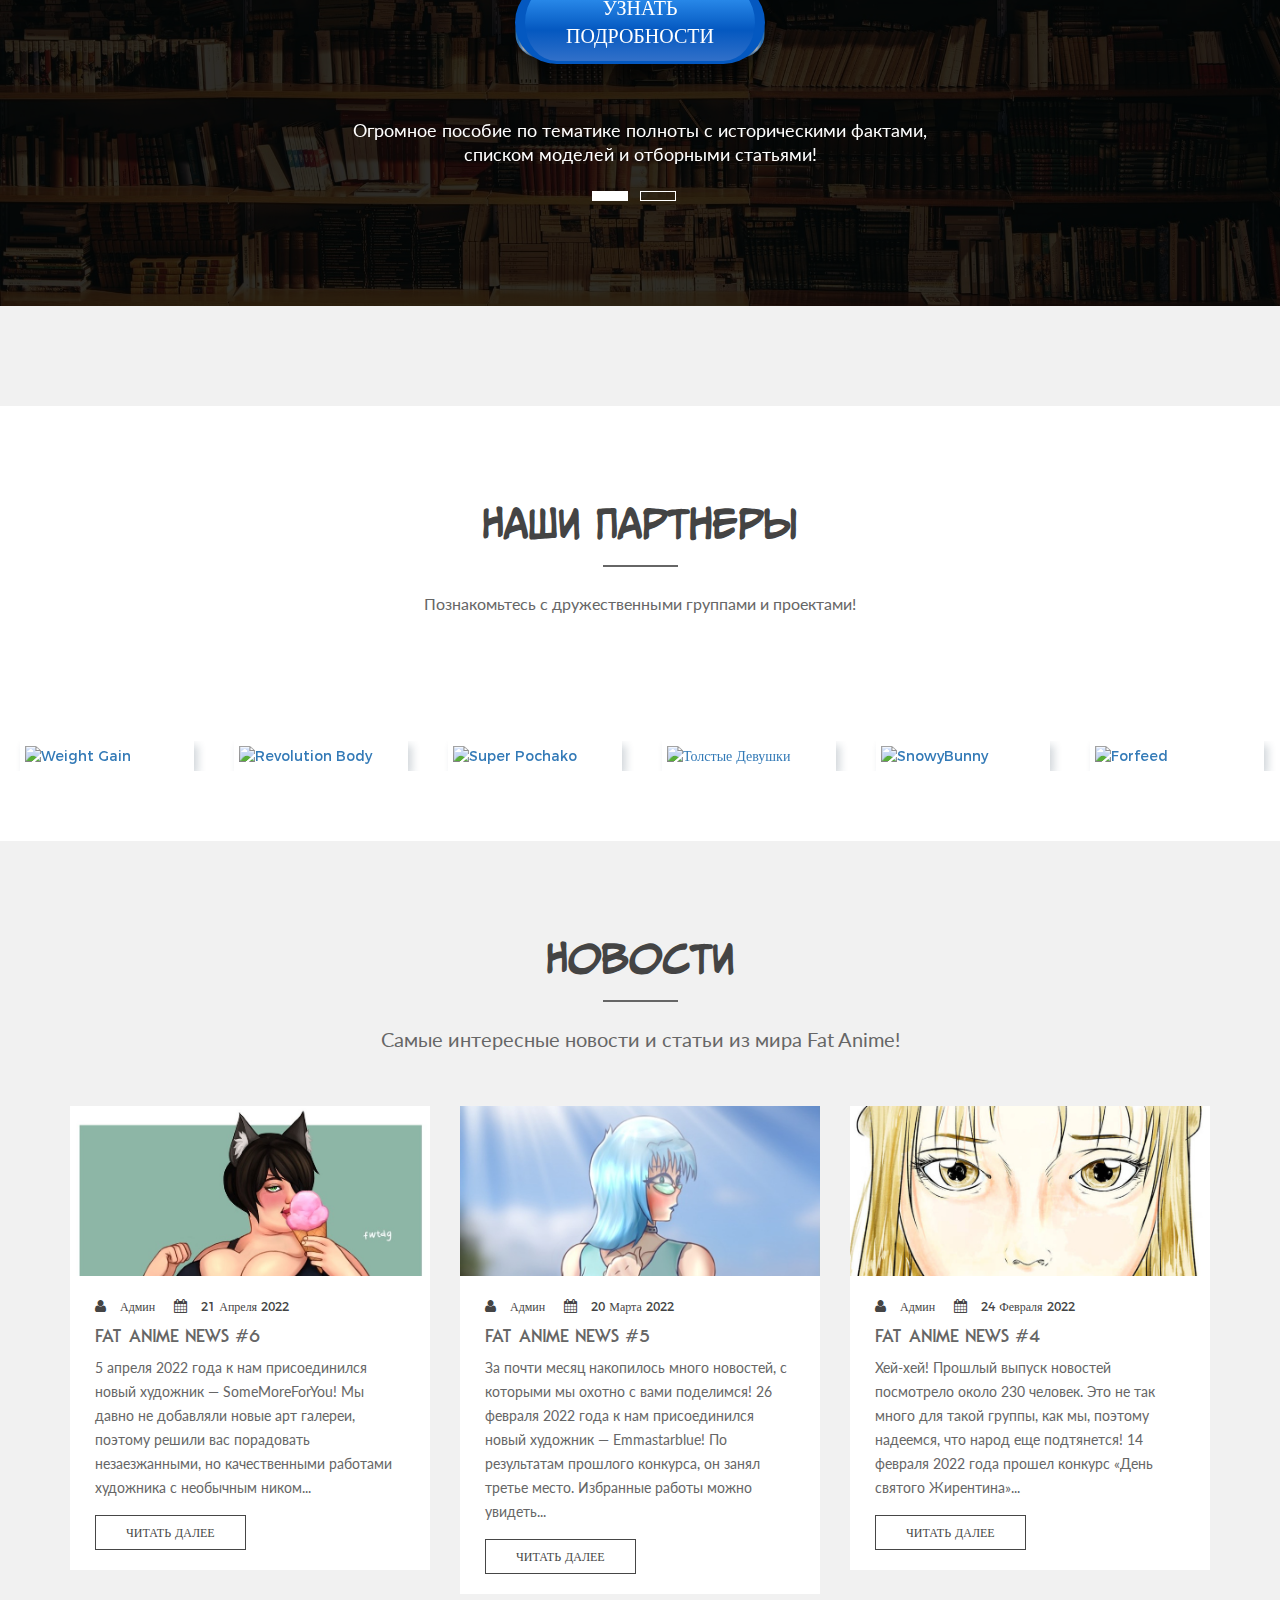
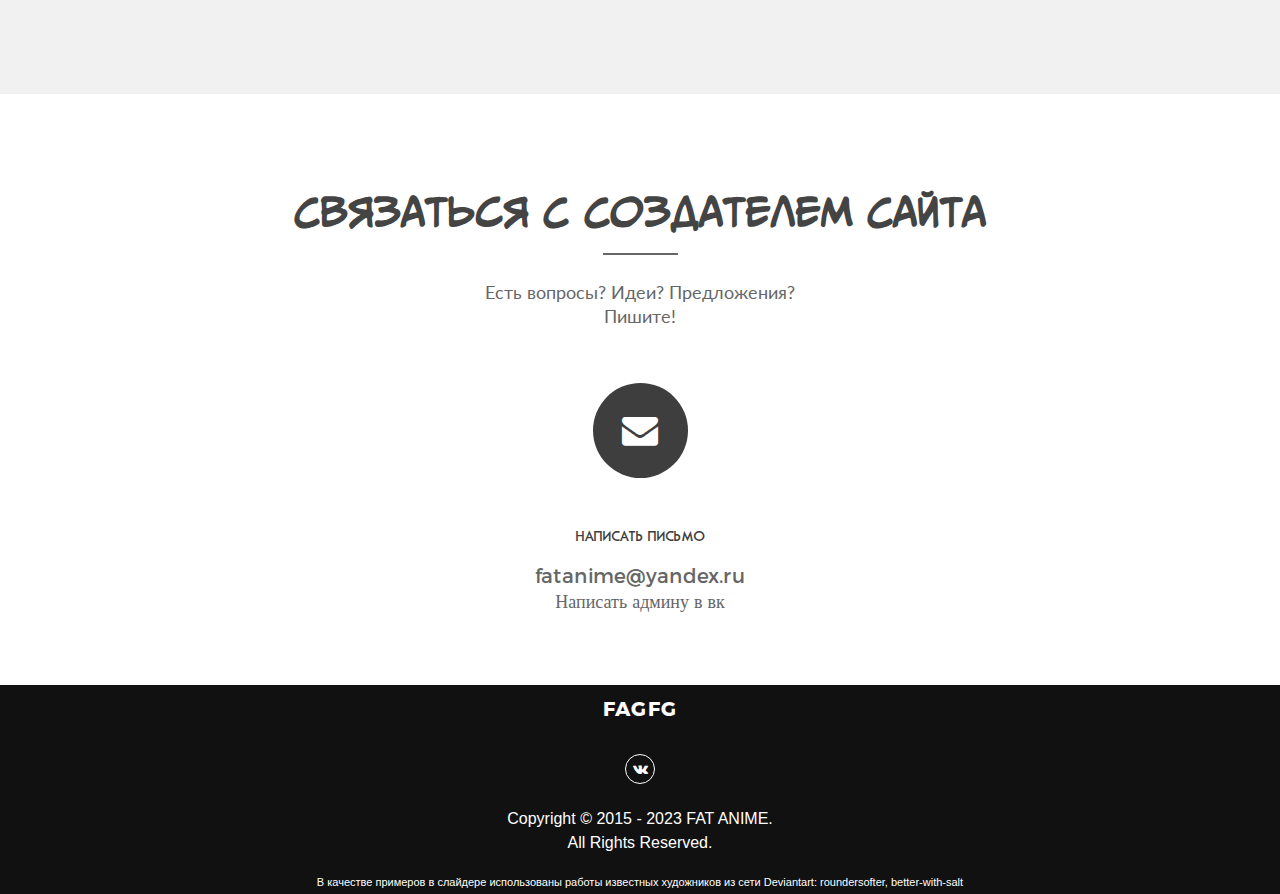
==== commit fd240357: "Update index.html" ====
--- a/index.html
+++ b/index.html
@@ -163,7 +163,7 @@
                                     <span class="icon-pencil"></span>
                                 </div>
                                 <div class="count-title">
-                                    <span>БОЛЕЕ<h2 class="count">27900</h2></span>
+                                    <span>БОЛЕЕ<h2 class="count">28600</h2></span>
                                     <span>постов</span>
                                 </div>
                             </div>
@@ -174,7 +174,7 @@
                                     <span class=" icon-happy"></span>
                                 </div>
                                 <div class="count-title">
-                                    <span>БОЛЕЕ<h2 class="count">8800</h2></span>
+                                    <span>БОЛЕЕ<h2 class="count">9000</h2></span>
                                     <span>участников</span>
                                 </div>
                             </div>
@@ -185,7 +185,7 @@
                                     <span class="icon-pictures"></span>
                                 </div>
                                 <div class="count-title">
-                                    <span>БОЛЕЕ<h2 class="count">590</h2></span>
+                                    <span>БОЛЕЕ<h2 class="count">600</h2></span>
                                     <span>фотоальбомов</span>
                                 </div>
                             </div>
@@ -196,7 +196,7 @@
                                     <span class=" icon-camera"></span>
                                 </div>
                                 <div class="count-title">
-                                    <span>БОЛЕЕ<h2 class="count">18600</h2></span>
+                                    <span>БОЛЕЕ<h2 class="count">19100</h2></span>
                                     <span>артов в альбомах</span>
                                 </div>
                             </div>
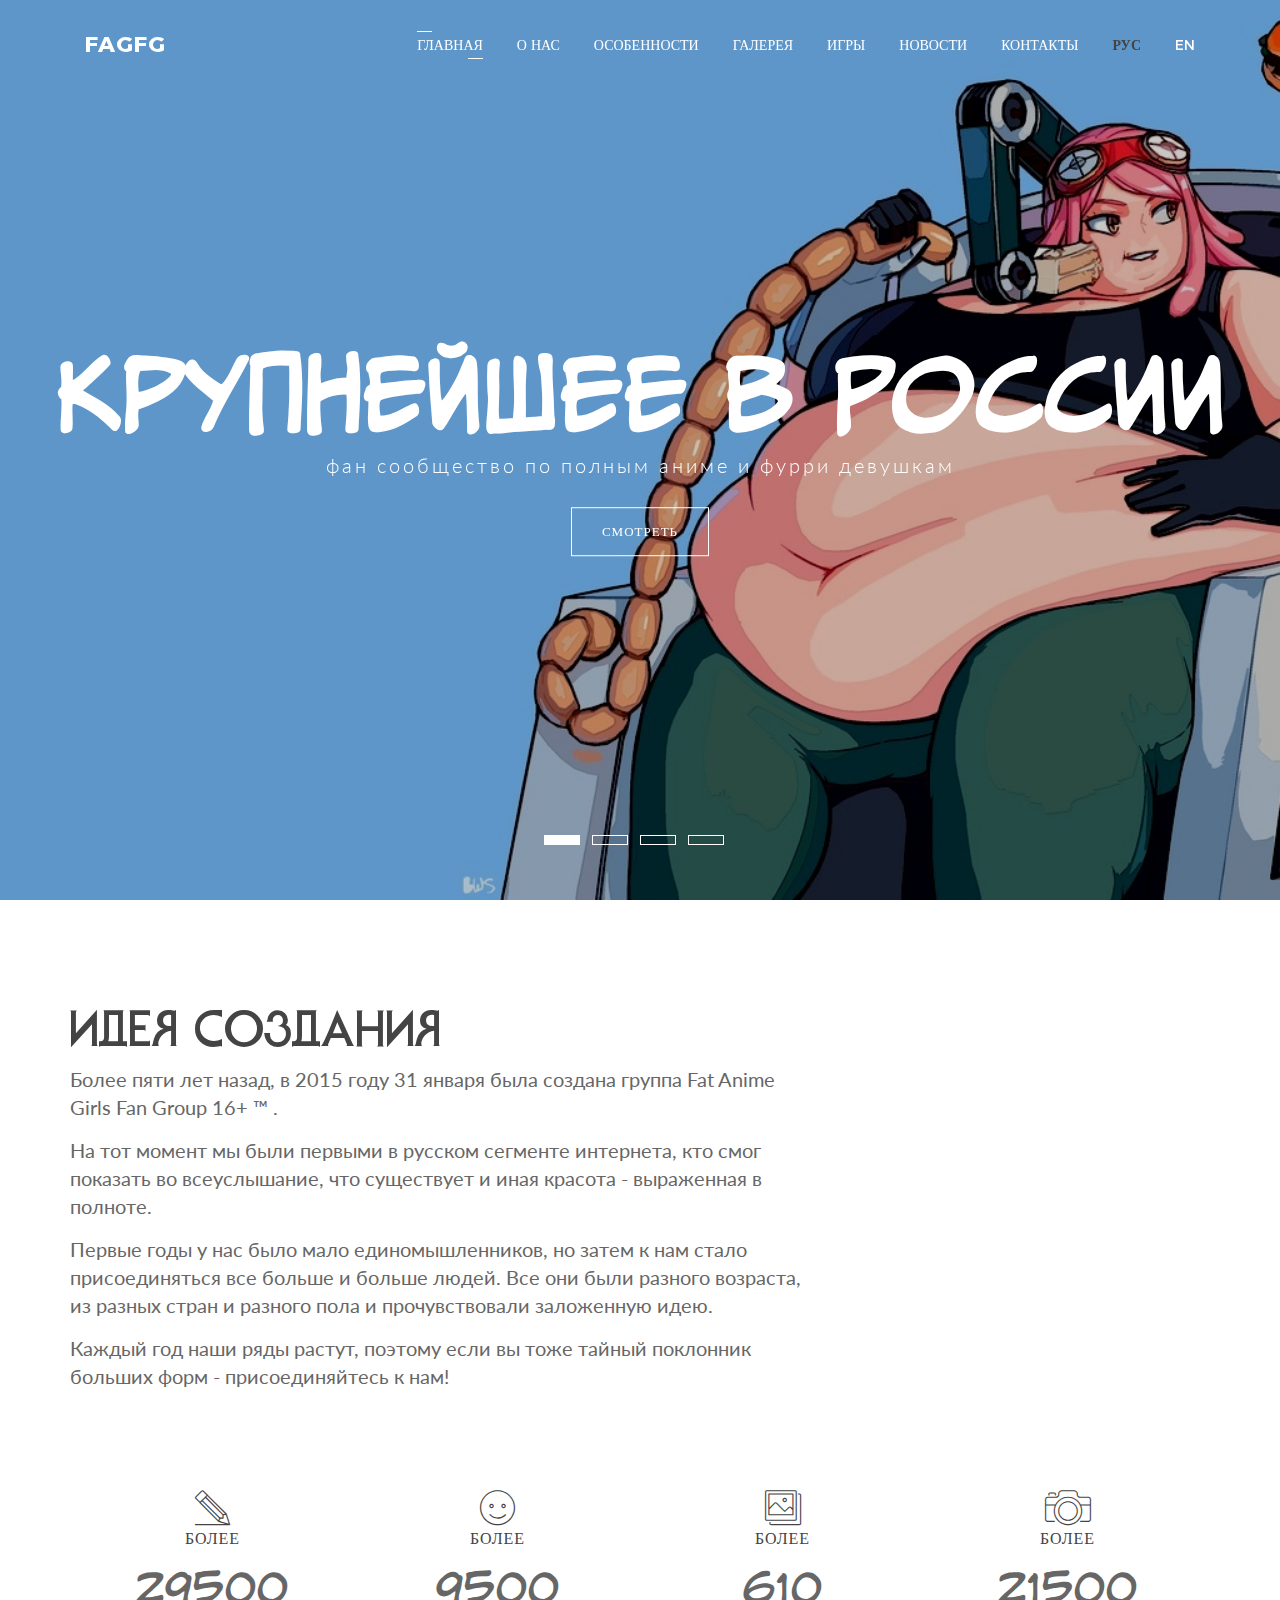
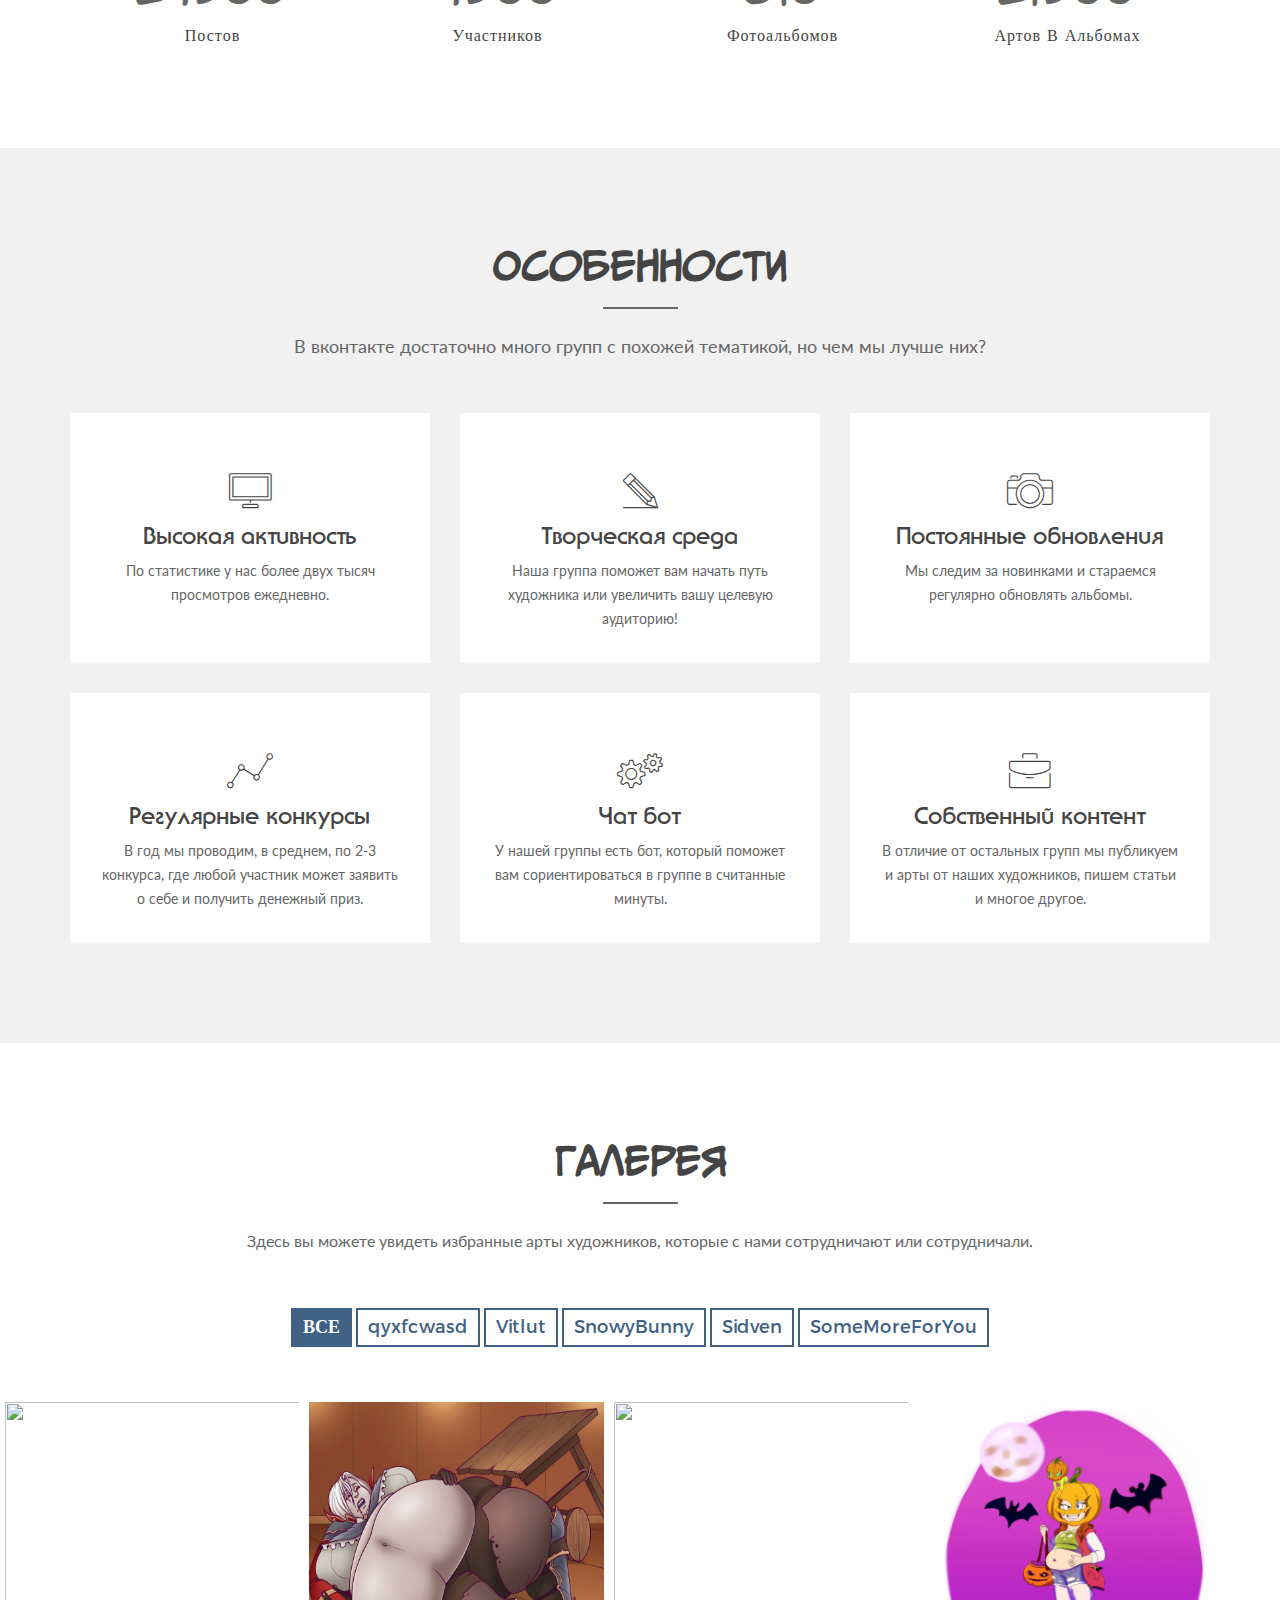
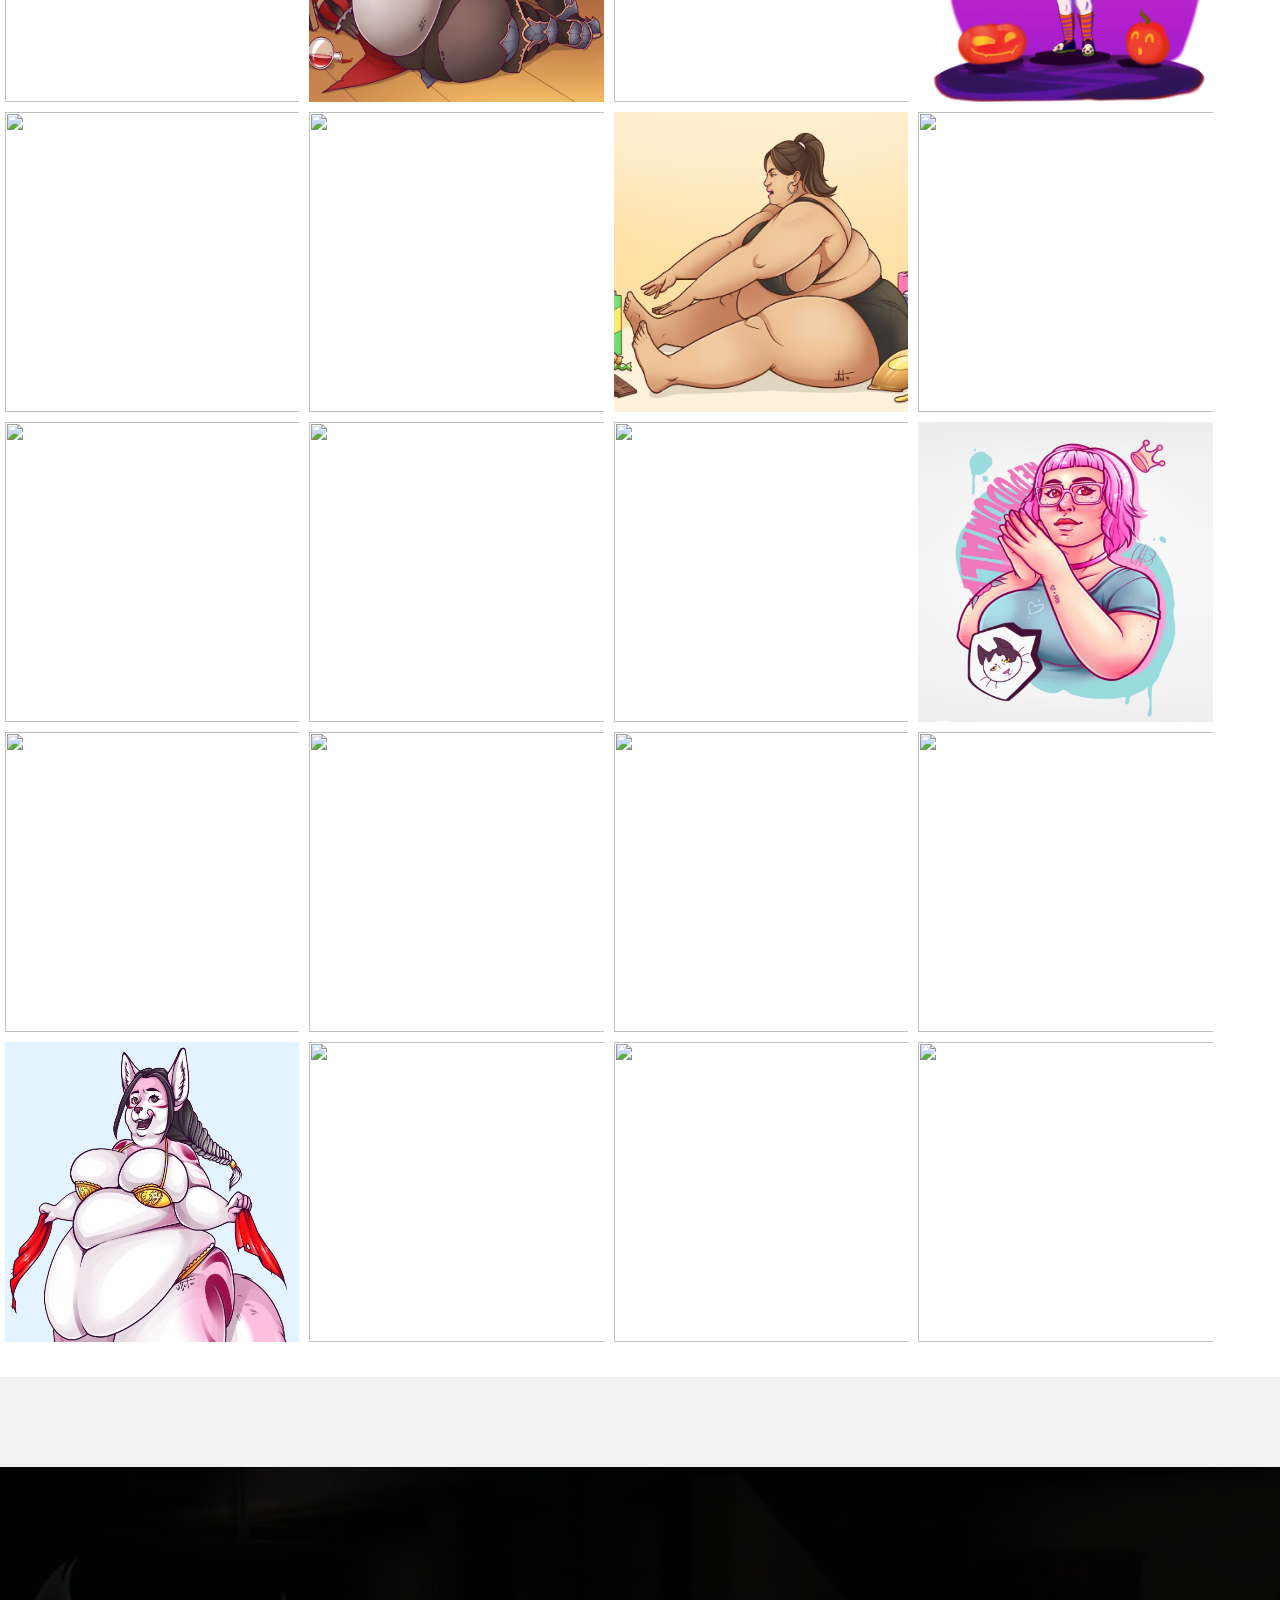
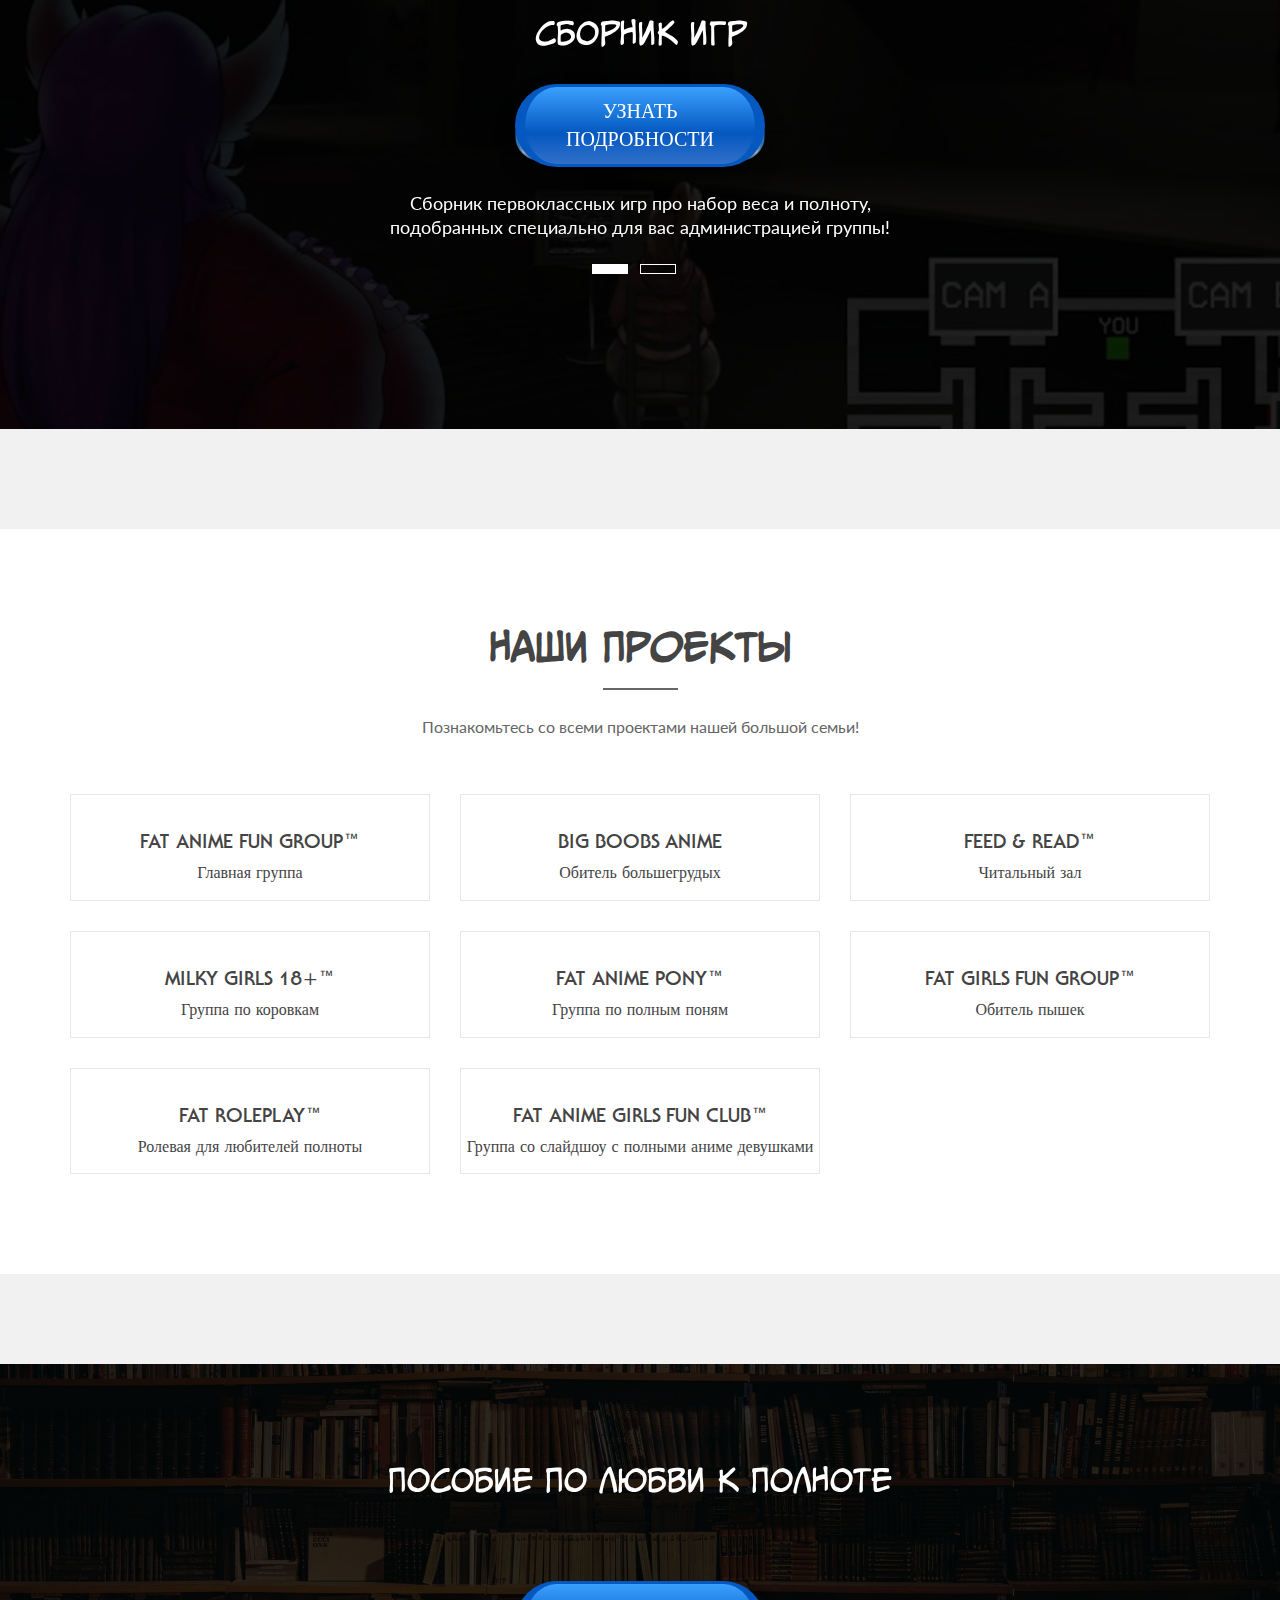
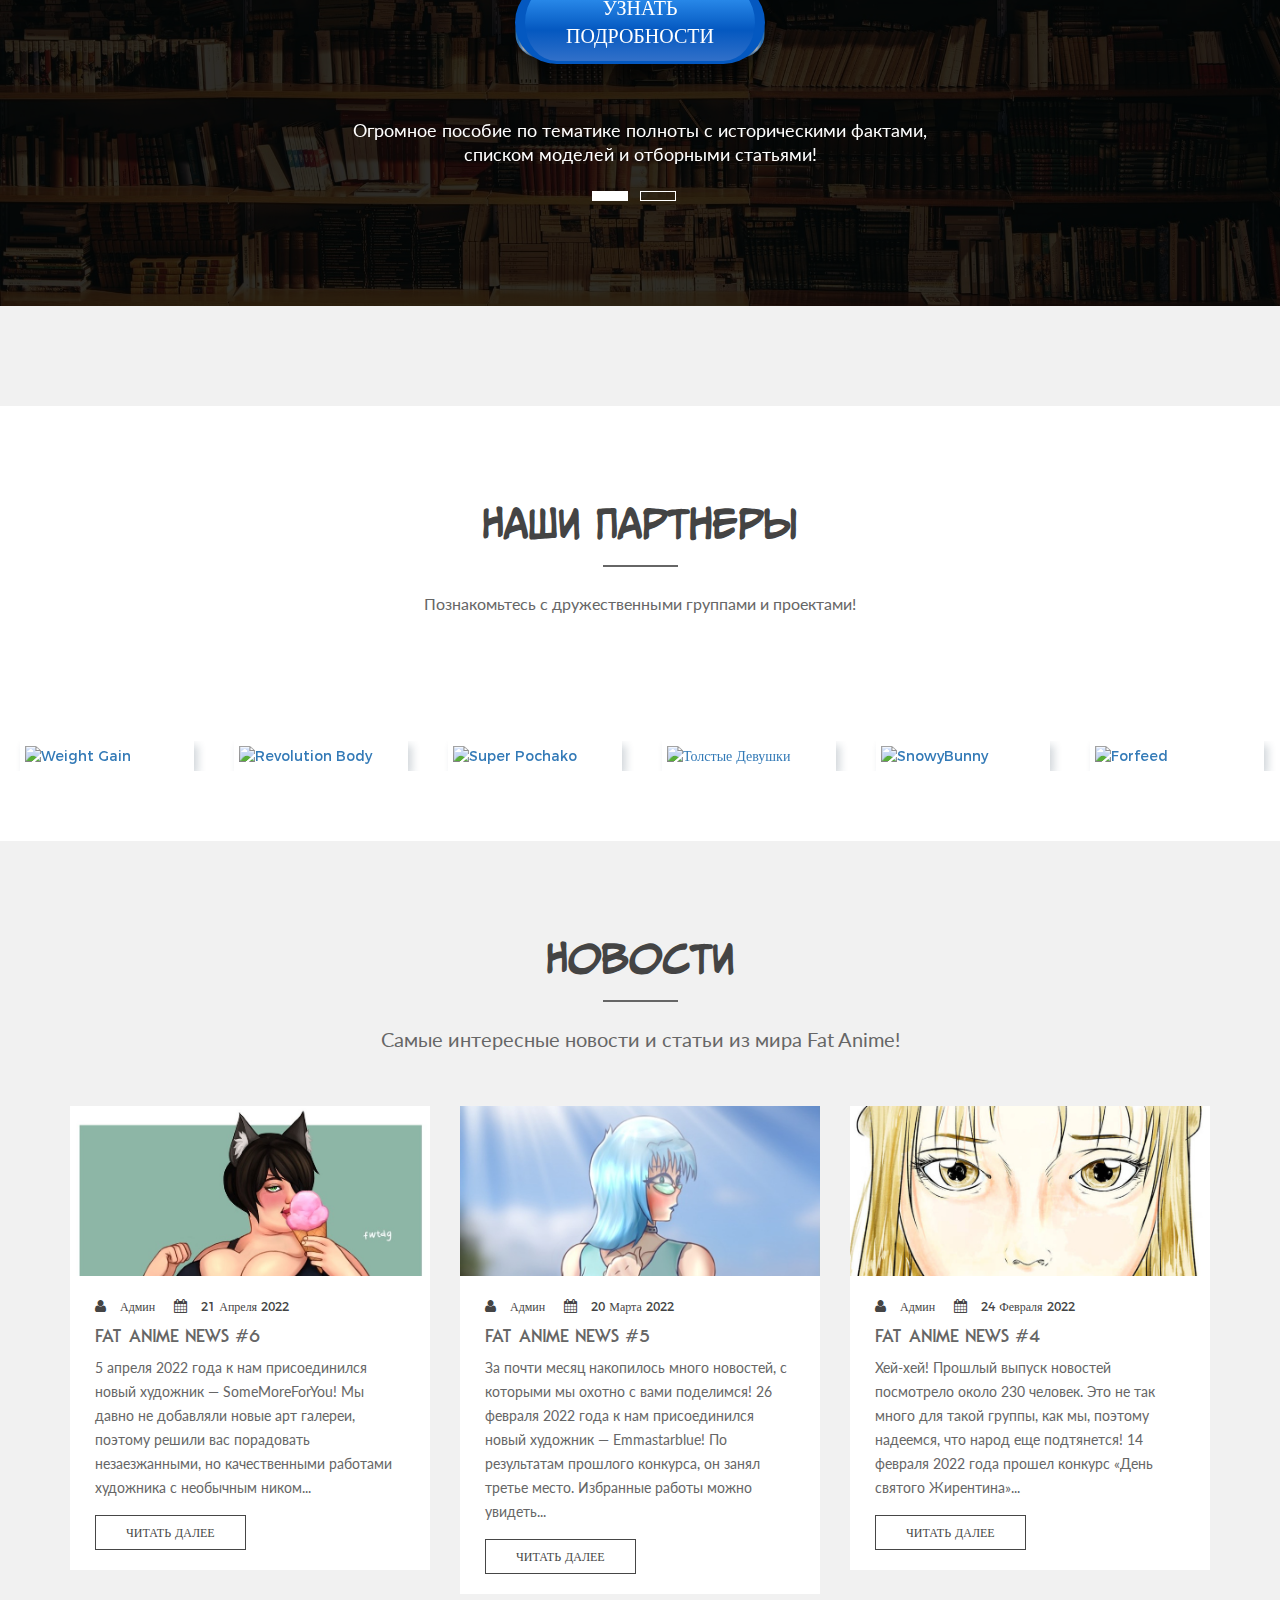
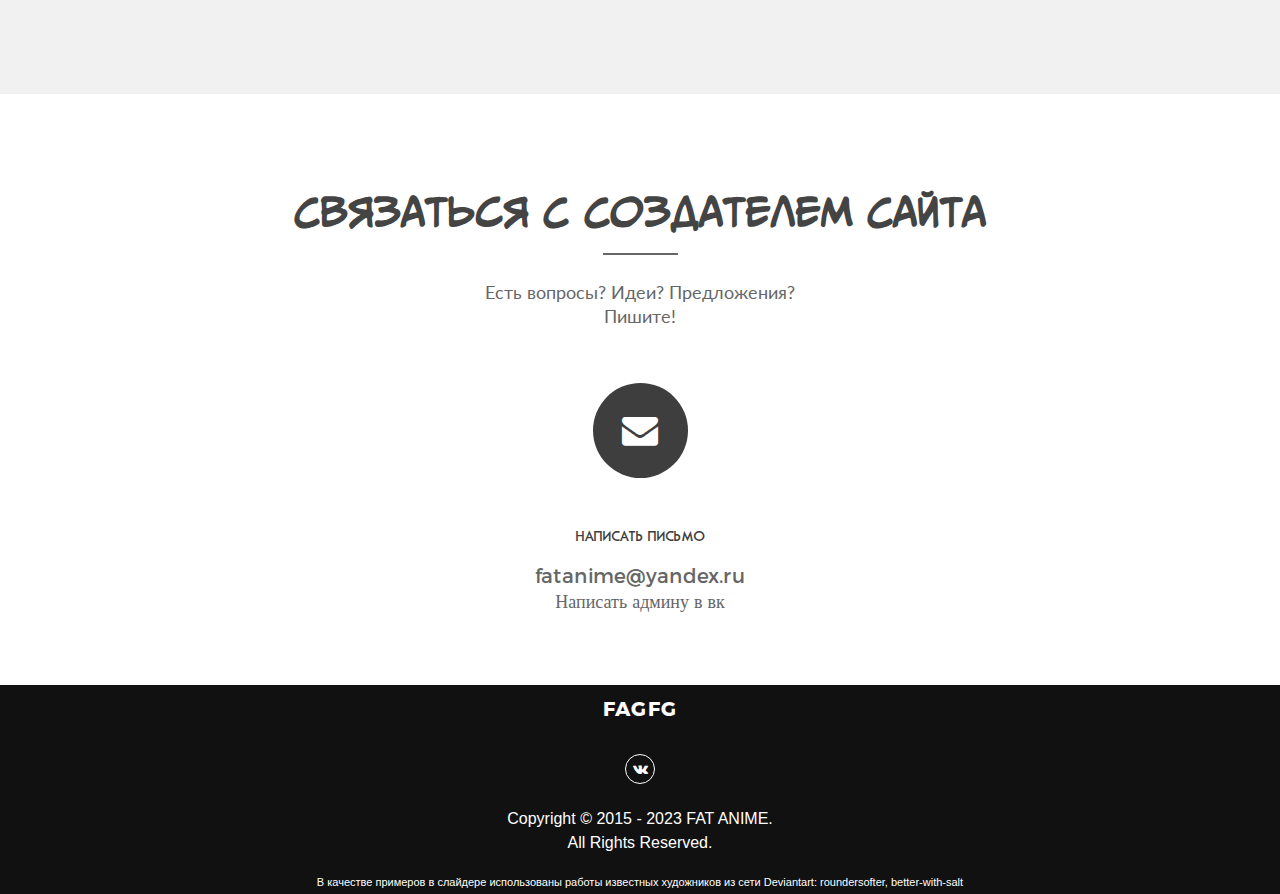
==== commit a6b19088: "new pics in slider" ====
--- a/index.html
+++ b/index.html
@@ -1,532 +1,574 @@
 <!doctype html>
-    <html class="no-js" lang="zxx">
-    <head>
-        <meta charset="utf-8">
-        <meta http-equiv="x-ua-compatible" content="ie=edge">
-        <title>FAT ANIME</title>
-        <meta name="description" content="">
-        <meta name="viewport" content="width=device-width, initial-scale=1">
-        
-        <!-- Favicon -->
-        <link rel="apple-touch-icon" sizes="180x180" href="img/logo/apple-touch-icon.png">
-        <link rel="icon" type="image/png" sizes="32x32" href="img/logo/favicon-32x32.png">
-        <link rel="icon" type="image/png" sizes="16x16" href="img/logo/favicon-16x16.png">
-        <link rel="manifest" href="img/logo/site.webmanifest">
-        <link rel="mask-icon" href="img/logo/safari-pinned-tab.svg" color="#5bbad5">
-        <meta name="msapplication-TileColor" content="#da532c">
-        <meta name="theme-color" content="#ffffff">
-        <link rel="shortcut icon" type="image/x-icon" href="img/logo/favicon.ico">
-
-        <!-- Bootstrap CSS, Fancybox CSS
-          ============================================ -->      
-          <link rel="stylesheet" href="css/bootstrap.min.css">
-          <link rel="stylesheet" href="https://cdnjs.cloudflare.com/ajax/libs/fancybox/3.2.5/jquery.fancybox.min.css"/>
-        <!-- et-line-fonts
-          ============================================ -->
-          <link rel="stylesheet" href="css/et-line-fonts.css">
-        <!-- font-awesome
-          ============================================ -->
-          <link rel="stylesheet" href="css/font-awesome.min.css">
-        <!-- animate CSS
-          ============================================ -->
-          <link rel="stylesheet" href="css/animate.css">
-        <!-- owl.carousel CSS
-          ============================================ -->
-          <link rel="stylesheet" href="css/owl.carousel.css">
-        <!-- magnific-popup CSS
-          ============================================ -->
-          <link rel="stylesheet" href="css/magnific-popup.css">
-        <!-- normalize CSS
-          ============================================ -->
-          <link rel="stylesheet" href="css/normalize.css">
-        <!-- main CSS
-          ============================================ -->
-          <link rel="stylesheet" href="css/main.css">
-        <!-- montserrat font
-          ============================================ -->
-          <link rel="stylesheet" href="css/montserrat.css">
-        <!-- style CSS
-          ============================================ -->
-          <link rel="stylesheet" href="style.css">
-        <!-- responsive CSS
-          ============================================ -->
-          <link rel="stylesheet" href="css/responsive.css">
-
-        <!-- modernizr JS
-          ============================================ -->      
-          <script src="js/vendor/modernizr-2.8.3.min.js"></script>
-
-          <!-- Yandex.Metrika counter -->
-          <script type="text/javascript" >
-           (function(m,e,t,r,i,k,a){m[i]=m[i]||function(){(m[i].a=m[i].a||[]).push(arguments)};
-               m[i].l=1*new Date();k=e.createElement(t),a=e.getElementsByTagName(t)[0],k.async=1,k.src=r,a.parentNode.insertBefore(k,a)})
-           (window, document, "script", "https://mc.yandex.ru/metrika/tag.js", "ym");
-
-           ym(57597559, "init", {
-            clickmap:true,
-            trackLinks:true,
-            accurateTrackBounce:true,
-            webvisor:true
+<html class="no-js" lang="zxx">
+
+<head>
+    <meta charset="utf-8">
+    <meta http-equiv="x-ua-compatible" content="ie=edge">
+    <title>FAT ANIME</title>
+    <meta name="description" content="">
+    <meta name="viewport" content="width=device-width, initial-scale=1">
+
+    <!-- Favicon -->
+    <link rel="apple-touch-icon" sizes="180x180" href="img/logo/apple-touch-icon.png">
+    <link rel="icon" type="image/png" sizes="32x32" href="img/logo/favicon-32x32.png">
+    <link rel="icon" type="image/png" sizes="16x16" href="img/logo/favicon-16x16.png">
+    <link rel="manifest" href="img/logo/site.webmanifest">
+    <link rel="mask-icon" href="img/logo/safari-pinned-tab.svg" color="#5bbad5">
+    <meta name="msapplication-TileColor" content="#da532c">
+    <meta name="theme-color" content="#ffffff">
+    <link rel="shortcut icon" type="image/x-icon" href="img/logo/favicon.ico">
+
+    <!-- Bootstrap CSS, Fancybox CSS
+          ============================================ -->
+    <link rel="stylesheet" href="css/bootstrap.min.css">
+    <link rel="stylesheet" href="https://cdnjs.cloudflare.com/ajax/libs/fancybox/3.2.5/jquery.fancybox.min.css" />
+    <!-- et-line-fonts
+          ============================================ -->
+    <link rel="stylesheet" href="css/et-line-fonts.css">
+    <!-- font-awesome
+          ============================================ -->
+    <link rel="stylesheet" href="css/font-awesome.min.css">
+    <!-- animate CSS
+          ============================================ -->
+    <link rel="stylesheet" href="css/animate.css">
+    <!-- owl.carousel CSS
+          ============================================ -->
+    <link rel="stylesheet" href="css/owl.carousel.css">
+    <!-- magnific-popup CSS
+          ============================================ -->
+    <link rel="stylesheet" href="css/magnific-popup.css">
+    <!-- normalize CSS
+          ============================================ -->
+    <link rel="stylesheet" href="css/normalize.css">
+    <!-- main CSS
+          ============================================ -->
+    <link rel="stylesheet" href="css/main.css">
+    <!-- montserrat font
+          ============================================ -->
+    <link rel="stylesheet" href="css/montserrat.css">
+    <!-- style CSS
+          ============================================ -->
+    <link rel="stylesheet" href="style.css">
+    <!-- responsive CSS
+          ============================================ -->
+    <link rel="stylesheet" href="css/responsive.css">
+
+    <!-- modernizr JS
+          ============================================ -->
+    <script src="js/vendor/modernizr-2.8.3.min.js"></script>
+
+    <!-- Yandex.Metrika counter -->
+    <script type="text/javascript">
+        (function (m, e, t, r, i, k, a) {
+            m[i] = m[i] || function () { (m[i].a = m[i].a || []).push(arguments) };
+            m[i].l = 1 * new Date(); k = e.createElement(t), a = e.getElementsByTagName(t)[0], k.async = 1, k.src = r, a.parentNode.insertBefore(k, a)
+        })
+            (window, document, "script", "https://mc.yandex.ru/metrika/tag.js", "ym");
+
+        ym(57597559, "init", {
+            clickmap: true,
+            trackLinks: true,
+            accurateTrackBounce: true,
+            webvisor: true
         });
     </script>
-    <noscript><div><img src="https://mc.yandex.ru/watch/57597559" style="position:absolute; left:-9999px;" alt="" /></div></noscript>
+    <noscript>
+        <div><img src="https://mc.yandex.ru/watch/57597559" style="position:absolute; left:-9999px;" alt="" /></div>
+    </noscript>
     <!-- /Yandex.Metrika counter -->
 </head>
+
 <body>
     <!-- Add your site or application content here -->
     <div class="wrapper">
-            <!-- Header Area
+        <!-- Header Area
                 ============================================ -->
-                <header class="header-area sticker">
-                    <div class="container">
-                        <div class="row">
-                            <div class="col-md-12">
-                               <div class="navbar-header">
-                                  <button class="navbar-toggle collapsed" data-toggle="collapse" data-target="#main-menu" >
-                                    <span class="icon-bar"></span>
-                                    <span class="icon-bar"></span>
-                                    <span class="icon-bar"></span>
-                                </button>
-                                <a class="navbar-brand logo" href="https://vk.com/fatanime" target="_blank" title="Наша группа в ВК">FAGFG</a>
-                            </div>
-                            <div class="main-menu float-right collapse navbar-collapse" id="main-menu">
-                                <nav>
-                                    <ul>
-                                        <li class="active"><a href="#home-area">ГЛАВНАЯ</a></li>
-                                        <li><a href="#about-area">О НАС</a></li>
-                                        <li><a href="#service-area">ОСОБЕННОСТИ</a></li>
-                                        <li><a href="#portfolio-area">ГАЛЕРЕЯ</a></li>
-                                         <li><a href="#play-area">ИГРЫ</a></li>
-                                        <li><a href="#blog-area">НОВОСТИ</a></li>
-                                        <li><a href="#contact-area">КОНТАКТЫ</a></li>
-                                        <li><b>РУС</b></li>
-                                        <li><a href="en_index.html">EN</a></li>
-                                    </ul>
-                                </nav>
-                            </div>
-                        </div>
-                    </div>
-                </div>
-            </header>
-            <!-- СЛАЙДЕР
+        <header class="header-area sticker">
+            <div class="container">
+                <div class="row">
+                    <div class="col-md-12">
+                        <div class="navbar-header">
+                            <button class="navbar-toggle collapsed" data-toggle="collapse" data-target="#main-menu">
+                                <span class="icon-bar"></span>
+                                <span class="icon-bar"></span>
+                                <span class="icon-bar"></span>
+                            </button>
+                            <a class="navbar-brand logo" href="https://vk.com/fatanime" target="_blank"
+                                title="Наша группа в ВК">FAGFG</a>
+                        </div>
+                        <div class="main-menu float-right collapse navbar-collapse" id="main-menu">
+                            <nav>
+                                <ul>
+                                    <li class="active"><a href="#home-area">ГЛАВНАЯ</a></li>
+                                    <li><a href="#about-area">О НАС</a></li>
+                                    <li><a href="#service-area">ОСОБЕННОСТИ</a></li>
+                                    <li><a href="#portfolio-area">ГАЛЕРЕЯ</a></li>
+                                    <li><a href="#play-area">ИГРЫ</a></li>
+                                    <li><a href="#blog-area">НОВОСТИ</a></li>
+                                    <li><a href="#contact-area">КОНТАКТЫ</a></li>
+                                    <li><b>РУС</b></li>
+                                    <li><a href="en_index.html">EN</a></li>
+                                </ul>
+                            </nav>
+                        </div>
+                    </div>
+                </div>
+            </div>
+        </header>
+        <!-- СЛАЙДЕР
                 ============================================ -->
-                <div id="home-area" class="slider-area">
-                    <div class="slider-active">
-                        <div class="single-slider">
-                            <div class="slide-bg height-100vh" style="background-image: url(img/slider/1.jpg);"></div>
-                            <div class="slider-title">
-                                <h2>Крупнейшее в России</h2>
-                                <p>фан сообщество по полным аниме и фурри девушкам</p>
-                                <a target="_blank" href="https://vk.com/fatanime">Смотреть</a>
-                            </div>
-                        </div>
-                        <div class="single-slider">
-                            <div class="slide-bg height-100vh" style="background-image: url(img/slider/02.jpg);"></div>
-                            <div class="slider-title">
-                                <h2>Тысячи артов</h2>
-                                <p>для любителей всех размеров и форм</p>
-                                <a class="scroll-down" href="#portfolio-area">Мини галерея</a>
-                            </div>
-                        </div>
-                        <div class="single-slider">
-                            <div class="slide-bg height-100vh" style="background-image: url(img/slider/3.jpg);"></div>
-                            <div class="slider-title">
-                                <h2>Семь лет</h2>
-                                <p>мы публикуем для вас отборные работы</p>
-                                <a target="_blank" href="https://vk.com/fatanime">Смотреть</a>
-                            </div>
-                        </div>                   
-                    </div>
-                </div>
-                <div id="about-area" class="about-area pt-100">
-                    <div class="container">
-                        <div class="row">
-                            <div class="col-md-8 col-sm-12">
-                                <div class="about-rightsidebar">
-                                    <h3 style="font-size: 50px;">ИДЕЯ СОЗДАНИЯ</h3>
-                                    <p class="normal-text">Более пяти лет назад, в 2015 году 31 января была создана группа Fat Anime Fan Group 16+ ™ .</p><p class="normal-text">На тот момент мы были первыми в русском сегменте интернета, кто смог показать во всеуслышание, что существует и иная красота - выраженная в полноте.</p> <p class="normal-text">Первые годы у нас было мало единомышленников, но затем к нам стало присоединяться все больше и больше людей. Все они были разного возраста, из разных стран и разного пола и прочувствовали заложенную идею.</p><p class="normal-text">Каждый год наши ряды растут, поэтому если вы тоже тайный поклонник больших форм - присоединяйтесь к нам!</p>
-                                </div>
-                            </div>
-                            <div class="col-md-4 col-sm-12">
-                                <div class="about-img">
-                                    <img src="img/banner/oblozka_2022.jpg" alt="">
-                                </div>
-                            </div>
-                        </div>
-                    </div>
-                </div>
-                <div class="project-count-area ptb-100">
-                    <div class="container">
-                        <div class="col-md-3 col-sm-3">
-                            <div class="single-count">
-                                <div class="count-icon">
-                                    <span class="icon-pencil"></span>
-                                </div>
-                                <div class="count-title">
-                                    <span>БОЛЕЕ<h2 class="count">28600</h2></span>
-                                    <span>постов</span>
-                                </div>
-                            </div>
-                        </div>
-                        <div class="col-md-3 col-sm-3">
-                            <div class="single-count">
-                                <div class="count-icon">
-                                    <span class=" icon-happy"></span>
-                                </div>
-                                <div class="count-title">
-                                    <span>БОЛЕЕ<h2 class="count">9000</h2></span>
-                                    <span>участников</span>
-                                </div>
-                            </div>
-                        </div>
-                        <div class="col-md-3 col-sm-3">
-                            <div class="single-count">
-                                <div class="count-icon">
-                                    <span class="icon-pictures"></span>
-                                </div>
-                                <div class="count-title">
-                                    <span>БОЛЕЕ<h2 class="count">600</h2></span>
-                                    <span>фотоальбомов</span>
-                                </div>
-                            </div>
-                        </div>
-                        <div class="col-md-3 col-sm-3">
-                            <div class="single-count res-count">
-                                <div class="count-icon">
-                                    <span class=" icon-camera"></span>
-                                </div>
-                                <div class="count-title">
-                                    <span>БОЛЕЕ<h2 class="count">19100</h2></span>
-                                    <span>артов в альбомах</span>
-                                </div>
-                            </div>
-                        </div>
-                    </div>
-                </div>
-                <div id="service-area" class="service-area pt-90 pb-70 gray-bg">
-                    <div class="container">
-                        <div class="row">
-                            <div class="col-md-12 text-center">
-                                <div class="section-title">
-                                    <h2>Особенности</h2>
-                                    <p style="font-size: 18px;">В вконтакте достаточно много групп с похожей тематикой, но чем мы лучше них?</p>
-                                </div>
-                            </div>
-                        </div>
-                        <div class="row">
-                            <div class="col-md-4 col-sm-6 col-xs-12 text-center">
-                                <div class="single-service white-bg">
-                                    <i class="icon-desktop "></i>
-                                    <h3>Высокая активность</h3>
-                                    <p>По статистике у нас более двух тысяч просмотров ежедневно. </p>
-                                </div>
-                            </div>
-                            <div class="col-md-4 col-sm-6 col-xs-12 text-center">
-                                <div class="single-service white-bg">
-                                    <i class="icon-pencil "></i>
-                                    <h3>Творческая среда</h3>
-                                    <p>Наша группа поможет вам начать путь художника или увеличить вашу целевую аудиторию!</p>
-                                </div>
-                            </div>
-                            <div class="col-md-4 col-sm-6 col-xs-12 text-center">
-                                <div class="single-service white-bg">
-                                    <i class="icon-camera"></i>
-                                    <h3>Постоянные обновления</h3>
-                                    <p>Мы следим за новинками и стараемся регулярно обновлять альбомы. </p>
-                                </div>
-                            </div>
-                            <div class="col-md-4 col-sm-6 col-xs-12 text-center">
-                                <div class="single-service white-bg">
-                                    <i class="icon-linegraph "></i>
-                                    <h3>Регулярные конкурсы</h3>
-                                    <p>В год мы проводим, в среднем, по 2-3 конкурса, где любой участник может заявить о себе и получить денежный приз. </p>
-                                </div>
-                            </div>
-                            <div class="col-md-4 col-sm-6 col-xs-12 text-center">
-                                <div class="single-service white-bg">
-                                    <i class="icon-gears "></i>
-                                    <h3>Чат бот</h3>
-                                    <p>У нашей группы есть бот, который поможет вам сориентироваться в группе в считанные минуты. </p>
-                                </div>
-                            </div>
-                            <div class="col-md-4 col-sm-6 col-xs-12 text-center">
-                                <div class="single-service white-bg">
-                                    <i class="icon-briefcase "></i>
-                                    <h3>Собственный контент</h3>
-                                    <p>В отличие от остальных групп мы публикуем и арты от наших художников, пишем статьи и многое другое. </p>
-                                </div>
-                            </div>
-                        </div>
-                    </div>
-                </div>
-
-                <section class="portfolio pt-90" id="portfolio-area">
-                    <div class="container-fluid">
-                        <div class="row">
-
-                            <div class="col-md-12 text-center">
-                                <div class="section-title">
-                                    <h2>Галерея</h2>
-                                    <p style="font-size: 16px;">Здесь вы можете увидеть избранные арты художников, которые с нами сотрудничают или сотрудничали.</p>
-                                </div>
-                            </div>
-
-                            <div align="center">
-                                <button class="filter-button active" data-filter="all"><b>ВСЕ</b></button>
-                                <button class="filter-button" data-filter="qyxfcwasd">qyxfcwasd</button>
-                                <button class="filter-button" data-filter="Vitlut">Vitlut</button>
-                                <button class="filter-button" data-filter="SnowyBunny">SnowyBunny</button>
-                                <button class="filter-button" data-filter="Sidven">Sidven</button>
-                                <button class="filter-button" data-filter="SomeMoreForYou">SomeMoreForYou</button>
-                            </div>
-
-                            <br/>
-
-                           
+        <div id="home-area" class="slider-area">
+            <div class="slider-active">
+                <div class="single-slider">
+                    <div class="slide-bg height-100vh" style="background-image: url(img/slider/1.jpg);"></div>
+                    <div class="slider-title">
+                        <h2>Крупнейшее в России</h2>
+                        <p>фан сообщество по полным аниме и фурри девушкам</p>
+                        <a target="_blank" href="https://vk.com/fatanime">Смотреть</a>
+                    </div>
+                </div>
+                <div class="single-slider">
+                    <div class="slide-bg height-100vh" style="background-image: url(img/slider/4.jpg);"></div>
+                    <div class="slider-title">
+                        <h2>Тысячи артов</h2>
+                        <p>для любителей всех размеров и форм</p>
+                        <a target="_blank" href="https://vk.com/fatanime">Смотреть</a>
+                    </div>
+                </div>
+                <div class="single-slider">
+                    <div class="slide-bg height-100vh" style="background-image: url(img/slider/5.jpg);"></div>
+                    <div class="slider-title">
+                        <h2>Качественные работы</h2>
+                        <p>от художников и нейросетей</p>
+                        <a class="_blank" href="https://vk.com/fatanime">Смотреть</a>
+                    </div>
+                </div>
+                <div class="single-slider">
+                    <div class="slide-bg height-100vh" style="background-image: url(img/slider/3.jpg);"></div>
+                    <div class="slider-title">
+                        <h2>Семь лет</h2>
+                        <p>мы публикуем для вас отборные работы</p>
+                        <a target="_blank" href="https://vk.com/fatanime">Смотреть</a>
+                    </div>
+                </div>
+            </div>
+        </div>
+        <div id="about-area" class="about-area pt-100">
+            <div class="container">
+                <div class="row">
+                    <div class="col-md-8 col-sm-12">
+                        <div class="about-rightsidebar">
+                            <h3 style="font-size: 50px;">ИДЕЯ СОЗДАНИЯ</h3>
+                            <p class="normal-text">Более пяти лет назад, в 2015 году 31 января была создана группа Fat
+                                Anime Girls Fan Group 16+ ™ .</p>
+                            <p class="normal-text">На тот момент мы были первыми в русском сегменте интернета, кто смог
+                                показать во всеуслышание, что существует и иная красота - выраженная в полноте.</p>
+                            <p class="normal-text">Первые годы у нас было мало единомышленников, но затем к нам стало
+                                присоединяться все больше и больше людей. Все они были разного возраста, из разных стран
+                                и разного пола и прочувствовали заложенную идею.</p>
+                            <p class="normal-text">Каждый год наши ряды растут, поэтому если вы тоже тайный поклонник
+                                больших форм - присоединяйтесь к нам!</p>
+                        </div>
+                    </div>
+                    <div class="col-md-4 col-sm-12">
+                        <div class="about-img">
+                            <img src="img/banner/oblozka_2022.jpg" alt="">
+                        </div>
+                    </div>
+                </div>
+            </div>
+        </div>
+        <div class="project-count-area ptb-100">
+            <div class="container">
+                <div class="col-md-3 col-sm-3">
+                    <div class="single-count">
+                        <div class="count-icon">
+                            <span class="icon-pencil"></span>
+                        </div>
+                        <div class="count-title">
+                            <span>БОЛЕЕ<h2 class="count">29500</h2></span>
+                            <span>постов</span>
+                        </div>
+                    </div>
+                </div>
+                <div class="col-md-3 col-sm-3">
+                    <div class="single-count">
+                        <div class="count-icon">
+                            <span class=" icon-happy"></span>
+                        </div>
+                        <div class="count-title">
+                            <span>БОЛЕЕ<h2 class="count">9500</h2></span>
+                            <span>участников</span>
+                        </div>
+                    </div>
+                </div>
+                <div class="col-md-3 col-sm-3">
+                    <div class="single-count">
+                        <div class="count-icon">
+                            <span class="icon-pictures"></span>
+                        </div>
+                        <div class="count-title">
+                            <span>БОЛЕЕ<h2 class="count">610</h2></span>
+                            <span>фотоальбомов</span>
+                        </div>
+                    </div>
+                </div>
+                <div class="col-md-3 col-sm-3">
+                    <div class="single-count res-count">
+                        <div class="count-icon">
+                            <span class=" icon-camera"></span>
+                        </div>
+                        <div class="count-title">
+                            <span>БОЛЕЕ<h2 class="count">21500</h2></span>
+                            <span>артов в альбомах</span>
+                        </div>
+                    </div>
+                </div>
+            </div>
+        </div>
+        <div id="service-area" class="service-area pt-90 pb-70 gray-bg">
+            <div class="container">
+                <div class="row">
+                    <div class="col-md-12 text-center">
+                        <div class="section-title">
+                            <h2>Особенности</h2>
+                            <p style="font-size: 18px;">В вконтакте достаточно много групп с похожей тематикой, но чем
+                                мы лучше них?</p>
+                        </div>
+                    </div>
+                </div>
+                <div class="row">
+                    <div class="col-md-4 col-sm-6 col-xs-12 text-center">
+                        <div class="single-service white-bg">
+                            <i class="icon-desktop "></i>
+                            <h3>Высокая активность</h3>
+                            <p>По статистике у нас более двух тысяч просмотров ежедневно. </p>
+                        </div>
+                    </div>
+                    <div class="col-md-4 col-sm-6 col-xs-12 text-center">
+                        <div class="single-service white-bg">
+                            <i class="icon-pencil "></i>
+                            <h3>Творческая среда</h3>
+                            <p>Наша группа поможет вам начать путь художника или увеличить вашу целевую аудиторию!</p>
+                        </div>
+                    </div>
+                    <div class="col-md-4 col-sm-6 col-xs-12 text-center">
+                        <div class="single-service white-bg">
+                            <i class="icon-camera"></i>
+                            <h3>Постоянные обновления</h3>
+                            <p>Мы следим за новинками и стараемся регулярно обновлять альбомы. </p>
+                        </div>
+                    </div>
+                    <div class="col-md-4 col-sm-6 col-xs-12 text-center">
+                        <div class="single-service white-bg">
+                            <i class="icon-linegraph "></i>
+                            <h3>Регулярные конкурсы</h3>
+                            <p>В год мы проводим, в среднем, по 2-3 конкурса, где любой участник может заявить о себе и
+                                получить денежный приз. </p>
+                        </div>
+                    </div>
+                    <div class="col-md-4 col-sm-6 col-xs-12 text-center">
+                        <div class="single-service white-bg">
+                            <i class="icon-gears "></i>
+                            <h3>Чат бот</h3>
+                            <p>У нашей группы есть бот, который поможет вам сориентироваться в группе в считанные
+                                минуты. </p>
+                        </div>
+                    </div>
+                    <div class="col-md-4 col-sm-6 col-xs-12 text-center">
+                        <div class="single-service white-bg">
+                            <i class="icon-briefcase "></i>
+                            <h3>Собственный контент</h3>
+                            <p>В отличие от остальных групп мы публикуем и арты от наших художников, пишем статьи и
+                                многое другое. </p>
+                        </div>
+                    </div>
+                </div>
+            </div>
+        </div>
+
+        <section class="portfolio pt-90" id="portfolio-area">
+            <div class="container-fluid">
+                <div class="row">
+
+                    <div class="col-md-12 text-center">
+                        <div class="section-title">
+                            <h2>Галерея</h2>
+                            <p style="font-size: 16px;">Здесь вы можете увидеть избранные арты художников, которые с
+                                нами сотрудничают или сотрудничали.</p>
+                        </div>
+                    </div>
+
+                    <div align="center">
+                        <button class="filter-button active" data-filter="all"><b>ВСЕ</b></button>
+                        <button class="filter-button" data-filter="qyxfcwasd">qyxfcwasd</button>
+                        <button class="filter-button" data-filter="Vitlut">Vitlut</button>
+                        <button class="filter-button" data-filter="SnowyBunny">SnowyBunny</button>
+                        <button class="filter-button" data-filter="Sidven">Sidven</button>
+                        <button class="filter-button" data-filter="SomeMoreForYou">SomeMoreForYou</button>
+                    </div>
+
+                    <br />
+
+
                     <!-- <div class='img-info'>
                         <h4>Image Title 1</h4>
                         <p>Lorem ipsum dolor sit amet, consectetur adipiscing elit.</p>
                     </div> -->
 
-            <div class="gallery_product col-sm-3 col-md-3 col-xs-6 filter qyxfcwasd">
-                <a class="fancybox" rel="ligthbox" href="img/gallery/qyxfcwasd/qy1.jpg">
-                    <img class="img-responsive img-gallery" alt="" src="img/gallery/qyxfcwasd/qy1.jpg" />
-                    <div class='img-info'>
-                    </div>
-                </a>
-            </div>
-
-            <div class="gallery_product col-sm-3 col-md-3 col-xs-6 filter Vitlut">
-                <a class="fancybox" rel="ligthbox" href="img/gallery/vitlut/vit1.jpg">
-                    <img class="img-responsive img-gallery" alt="" src="img/gallery/vitlut/vit_1.jpg" />
-                    <div class='img-info'>
-                    </div>
-                </a>
-            </div>
-
-            <div class="gallery_product col-sm-3 col-md-3 col-xs-6 filter SnowyBunny">
-             <a class="fancybox" rel="ligthbox" href="img/gallery/SnowyBunny/snow1.jpg">
-                <img class="img-responsive img-gallery" alt="" src="img/gallery/SnowyBunny/snow_1.jpg" />
-                <div class='img-info'>
-                </div>
-            </a>
-        </div>
-
-        <div class="gallery_product col-sm-3 col-md-3 col-xs-6 filter Sidven">
-            <a class="fancybox" rel="ligthbox" href="img/gallery/Sidven/sid1.jpg">
-                <img class="img-responsive img-gallery" alt="" src="img/gallery/Sidven/sid1.jpg" />
-                <div class='img-info'>
-                </div>
-            </a>
-        </div>
-
-        <div class="gallery_product col-sm-3 col-md-3 col-xs-6 filter SomeMoreForYou">
-            <a class="fancybox" rel="ligthbox" href="img/gallery/SomeMoreForYou/some1.jpg">
-                <img class="img-responsive img-gallery" alt="" src="img/gallery/SomeMoreForYou/some1.jpg" />
-                <div class='img-info'>
-                </div>
-            </a>
-        </div>
-
-        <!--2 круг-->
-        <div class="gallery_product col-sm-3 col-md-3 col-xs-6 filter qyxfcwasd">
-            <a class="fancybox" rel="ligthbox" href="img/gallery/qyxfcwasd/qy2.jpg">
-                <img class="img-responsive img-gallery" alt="" src="img/gallery/qyxfcwasd/qy2.jpg" />
-                <div class='img-info'>
-                </div>
-            </a>
-        </div>
-
-        <div class="gallery_product col-sm-3 col-md-3 col-xs-6 filter Vitlut">
-            <a class="fancybox" rel="ligthbox" href="img/gallery/vitlut/vit2.jpg">
-                <img class="img-responsive img-gallery" alt="" src="img/gallery/vitlut/vit_2.jpg" />
-                <div class='img-info'>
-                </div>
-            </a>
-        </div>
-
-        <div class="gallery_product col-sm-3 col-md-3 col-xs-6 filter SnowyBunny">
-            <a class="fancybox" rel="ligthbox" href="img/gallery/SnowyBunny/snow2.jpg">
-                <img class="img-responsive img-gallery" alt="" src="img/gallery/SnowyBunny/snow_2.jpg" />
-                <div class='img-info'>
-                </div>
-            </a>
-        </div>
-
-        <div class="gallery_product col-sm-3 col-md-3 col-xs-6 filter Sidven">
-            <a class="fancybox" rel="ligthbox" href="https://sun9-71.userapi.com/impf/c853428/v853428993/bcc12/YqYJCQFhQw0.jpg?size=1280x1179&quality=96&sign=b0f16b0c32c45ca6cc803648b60aacd2&type=album">
-                <img class="img-responsive img-gallery" alt="" src="https://sun9-71.userapi.com/impf/c853428/v853428993/bcc12/YqYJCQFhQw0.jpg?size=1280x1179&quality=96&sign=b0f16b0c32c45ca6cc803648b60aacd2&type=album" />
-                <div class='img-info'>
-                </div>
-            </a>
-        </div>
-
-        <div class="gallery_product col-sm-3 col-md-3 col-xs-6 filter SomeMoreForYou">
-            <a class="fancybox" rel="ligthbox" href="img/gallery/SomeMoreForYou/some2.jpg">
-                <img class="img-responsive img-gallery" alt="" src="img/gallery/SomeMoreForYou/some2.jpg" />
-                <div class='img-info'>
-                </div>
-            </a>
-        </div>
-
-        <!--3круг-->
-        <div class="gallery_product col-sm-3 col-md-3 col-xs-6 filter qyxfcwasd">
-            <a class="fancybox" rel="ligthbox" href="img/gallery/qyxfcwasd/qy3.jpg">
-                <img class="img-responsive img-gallery" alt="" src="img/gallery/qyxfcwasd/qy3.jpg" />
-                <div class='img-info'>
-                </div>
-            </a>
-        </div>
-
-        <div class="gallery_product col-sm-3 col-md-3 col-xs-6 filter Vitlut">
-            <a class="fancybox" rel="ligthbox" href="img/gallery/vitlut/vit3.jpg">
-                <img class="img-responsive img-gallery" alt="" src="img/gallery/vitlut/vit3.jpg" />
-                <div class='img-info'>
-                </div>
-            </a>
-        </div>
-
-        <div class="gallery_product col-sm-3 col-md-3 col-xs-6 filter SnowyBunny">
-         <a class="fancybox" rel="ligthbox" href="img/gallery/SnowyBunny/snow3.jpg">
-            <img class="img-responsive img-gallery" alt="" src="img/gallery/SnowyBunny/snow_3.jpg" />
-            <div class='img-info'>
-            </div>
-        </a>
-    </div>
-
-    <div class="gallery_product col-sm-3 col-md-3 col-xs-6 filter Sidven">
-        <a class="fancybox" rel="ligthbox" href="https://sun9-26.userapi.com/impf/c849528/v849528207/9e79f/tDs3XejgqGM.jpg?size=1022x1080&quality=96&proxy=1&sign=d8ace70633e084e8189d329ff7d86b13&type=album">
-            <img class="img-responsive img-gallery" alt="" src="https://sun9-26.userapi.com/impf/c849528/v849528207/9e79f/tDs3XejgqGM.jpg?size=1022x1080&quality=96&proxy=1&sign=d8ace70633e084e8189d329ff7d86b13&type=album" />
-            <div class='img-info'>
-            </div>
-        </a>
-    </div>
-
-    <div class="gallery_product col-sm-3 col-md-3 col-xs-6 filter SomeMoreForYou">
-        <a class="fancybox" rel="ligthbox" href="img/gallery/SomeMoreForYou/some3.jpg">
-            <img class="img-responsive img-gallery" alt="" src="img/gallery/SomeMoreForYou/some3.jpg" />
-            <div class='img-info'>
-            </div>
-        </a>
-    </div>
-
-    <!--4 круг-->
-    <div class="gallery_product col-sm-3 col-md-3 col-xs-6 filter qyxfcwasd">
-        <a class="fancybox" rel="ligthbox" href="https://sun9-59.userapi.com/impg/GmXovuwJHZT3SlhC8IYew-MnqiUledZGaYyPmA/lBs37o6baAs.jpg?size=1080x1080&quality=96&proxy=1&sign=515326f2c31639ba57437fd9f3c94a30&type=album">
-            <img class="img-responsive img-gallery" alt="" src="https://sun9-59.userapi.com/impg/GmXovuwJHZT3SlhC8IYew-MnqiUledZGaYyPmA/lBs37o6baAs.jpg?size=1080x1080&quality=96&proxy=1&sign=515326f2c31639ba57437fd9f3c94a30&type=album" />
-            <div class='img-info'>
-            </div>
-        </a>
-    </div>
-
-    <div class="gallery_product col-sm-3 col-md-3 col-xs-6 filter Vitlut">
-        <a class="fancybox" rel="ligthbox" href="img/gallery/vitlut/vit4.jpg">
-            <img class="img-responsive img-gallery" alt="" src="img/gallery/vitlut/vit_4.jpg" />
-            <div class='img-info'>
-            </div>
-        </a>
-    </div>
-
-    <div class="gallery_product col-sm-3 col-md-3 col-xs-6 filter SnowyBunny">
-        <a class="fancybox" rel="ligthbox" href="img/gallery/SnowyBunny/snow4.jpg">
-            <img class="img-responsive img-gallery" alt="" src="img/gallery/SnowyBunny/snow_4.jpg" />
-            <div class='img-info'>
-            </div>
-        </a>
-    </div>
-
-    <div class="gallery_product col-sm-3 col-md-3 col-xs-6 filter Sidven">
-        <a class="fancybox" rel="ligthbox" href="https://sun9-18.userapi.com/impf/c857328/v857328997/26390/L1EX_hlO9YQ.jpg?size=1280x640&quality=96&sign=d5fee53ba95f8abf95f6c564ff4d3df3&type=album">
-            <img class="img-responsive img-gallery" alt="" src="https://sun9-18.userapi.com/impf/c857328/v857328997/26390/L1EX_hlO9YQ.jpg?size=1280x640&quality=96&sign=d5fee53ba95f8abf95f6c564ff4d3df3&type=album" />
-            <div class='img-info'>
-            </div>
-        </a>
-    </div>
-
-    <div class="gallery_product col-sm-3 col-md-3 col-xs-6 filter SomeMoreForYou">
-        <a class="fancybox" rel="ligthbox" href="img/gallery/SomeMoreForYou/some4.jpg">
-            <img class="img-responsive img-gallery" alt="" src="img/gallery/SomeMoreForYou/some4.jpg" />
-            <div class='img-info'>
-            </div>
-        </a>
-    </div>
-
-</div>
-</div>
-</section>
-<!-- ИГРЫ -->
-<section class="blog-area pb-100  pt-90 gray-bg">
-    <div class="testimonial-area ptb-150 bg-4" id="play-area">
-        <div class="container">
-            <div class="row">
-                <div class="col-md-12 text-center">
-                    <div class="testimonial-active">
-                        <div class="single-testimonial">
-                            <h2 class="white-text">СБОРНИК ИГР</h2>
-                            <a href="games.html" tabindex="0" class="button2 pt-30"><span>УЗНАТЬ ПОДРОБНЕЕ</span></a>
-                            <p class="pt-30 p--big">Сборник первоклассных игр про набор веса и полноту,<br> подобранных специально для вас администрацией группы!</p>
-                        </div>
-                        <div class="single-testimonial">
-                            <h2 class="white-text">СБОРНИК ИГР</h2>
-                            <a href="games.html" tabindex="0" class="button2 pt-30"><span>УЗНАТЬ ПОДРОБНЕЕ</span></a>
-                            <p class="pt-30 p--big">Игры от фанатов полноты<br> для фанатов полноты!</p>
-                        </div>
-                    </div>
-                </div>
-            </div>
-        </div>
-    </div>
-</section>
-<!--ПРОЕКТЫ-->
-<div id="team-area" class="team-area pt-90 pb-70">
-    <div class="container">
-        <div class="row">
-            <div class="col-md-12 text-center">
-                <div class="section-title">
-                    <h2>Наши проекты</h2>
-                    <p style="font-size: 16px;">Познакомьтесь со всеми проектами нашей большой семьи!</p>
-                </div>
-            </div>
-        </div>
-        <div class="row">
-            <div class="col-md-4 col-sm-4 col-xs-12">
-                <div class="team-wrapper">
-                    <div class="team-member">
-                        <img src="img/projects/fatanime-new.jpg" alt="" />
-                        <div class="team-icon">
-                            <a href="https://vk.com/fatanime" target="_blank"><i class="fa fa-vk" style="color:red;"></i>
-                                <span style="color: white; padding-left: 10px;">Смотреть</span></a>
-                            </div>
-                        </div>
-                        <div class="team-info text-center">
-                            <h3>Fat Anime Fun Group™</h3>
-                            <span style="font-size: 16px;">Главная группа</span>
-                        </div>
-                    </div>
-                </div>
-                <div class="col-md-4 col-sm-4 col-xs-12">
-                    <div class="team-wrapper">
-                        <div class="team-member">
-                            <img src="img/projects/bigboobs-new.jpg" alt="" />
-                            <div class="team-icon">
-                             <a href="https://vk.com/bigboobsanime" target="_blank"><i class="fa fa-vk" style="color:purple;"></i>
-                                 <span style="color: white; padding-left: 10px;">Смотреть</span></a>
-                             </div>
-                         </div>
-                         <div class="team-info text-center">
-                            <h3>Big Boobs Anime</h3>
-                            <span style="font-size: 16px;">Обитель большегрудых</span>
-                        </div>
-                    </div>
-                </div>
-
-                <div class="col-md-4 col-sm-4 col-xs-12">
-                    <div class="team-wrapper">
-                        <div class="team-member">
-                            <img src="img/projects/feedread-new.jpg" alt="" />
-                            <div class="team-icon">
-                                <a href="https://vk.com/feed_read" target="_blank"><i class="fa fa-vk" style="color:green;"></i>
-                                    <span style="color: white; padding-left: 10px;">Смотреть</span></a>
+                    <div class="gallery_product col-sm-3 col-md-3 col-xs-6 filter qyxfcwasd">
+                        <a class="fancybox" rel="ligthbox" href="img/gallery/qyxfcwasd/qy1.jpg">
+                            <img class="img-responsive img-gallery" alt="" src="img/gallery/qyxfcwasd/qy1.jpg" />
+                            <div class='img-info'>
+                            </div>
+                        </a>
+                    </div>
+
+                    <div class="gallery_product col-sm-3 col-md-3 col-xs-6 filter Vitlut">
+                        <a class="fancybox" rel="ligthbox" href="img/gallery/vitlut/vit1.jpg">
+                            <img class="img-responsive img-gallery" alt="" src="img/gallery/vitlut/vit_1.jpg" />
+                            <div class='img-info'>
+                            </div>
+                        </a>
+                    </div>
+
+                    <div class="gallery_product col-sm-3 col-md-3 col-xs-6 filter SnowyBunny">
+                        <a class="fancybox" rel="ligthbox" href="img/gallery/SnowyBunny/snow1.jpg">
+                            <img class="img-responsive img-gallery" alt="" src="img/gallery/SnowyBunny/snow_1.jpg" />
+                            <div class='img-info'>
+                            </div>
+                        </a>
+                    </div>
+
+                    <div class="gallery_product col-sm-3 col-md-3 col-xs-6 filter Sidven">
+                        <a class="fancybox" rel="ligthbox" href="img/gallery/Sidven/sid1.jpg">
+                            <img class="img-responsive img-gallery" alt="" src="img/gallery/Sidven/sid1.jpg" />
+                            <div class='img-info'>
+                            </div>
+                        </a>
+                    </div>
+
+                    <div class="gallery_product col-sm-3 col-md-3 col-xs-6 filter SomeMoreForYou">
+                        <a class="fancybox" rel="ligthbox" href="img/gallery/SomeMoreForYou/some1.jpg">
+                            <img class="img-responsive img-gallery" alt="" src="img/gallery/SomeMoreForYou/some1.jpg" />
+                            <div class='img-info'>
+                            </div>
+                        </a>
+                    </div>
+
+                    <!--2 круг-->
+                    <div class="gallery_product col-sm-3 col-md-3 col-xs-6 filter qyxfcwasd">
+                        <a class="fancybox" rel="ligthbox" href="img/gallery/qyxfcwasd/qy2.jpg">
+                            <img class="img-responsive img-gallery" alt="" src="img/gallery/qyxfcwasd/qy2.jpg" />
+                            <div class='img-info'>
+                            </div>
+                        </a>
+                    </div>
+
+                    <div class="gallery_product col-sm-3 col-md-3 col-xs-6 filter Vitlut">
+                        <a class="fancybox" rel="ligthbox" href="img/gallery/vitlut/vit2.jpg">
+                            <img class="img-responsive img-gallery" alt="" src="img/gallery/vitlut/vit_2.jpg" />
+                            <div class='img-info'>
+                            </div>
+                        </a>
+                    </div>
+
+                    <div class="gallery_product col-sm-3 col-md-3 col-xs-6 filter SnowyBunny">
+                        <a class="fancybox" rel="ligthbox" href="img/gallery/SnowyBunny/snow2.jpg">
+                            <img class="img-responsive img-gallery" alt="" src="img/gallery/SnowyBunny/snow_2.jpg" />
+                            <div class='img-info'>
+                            </div>
+                        </a>
+                    </div>
+
+                    <div class="gallery_product col-sm-3 col-md-3 col-xs-6 filter Sidven">
+                        <a class="fancybox" rel="ligthbox"
+                            href="https://sun9-71.userapi.com/impf/c853428/v853428993/bcc12/YqYJCQFhQw0.jpg?size=1280x1179&quality=96&sign=b0f16b0c32c45ca6cc803648b60aacd2&type=album">
+                            <img class="img-responsive img-gallery" alt=""
+                                src="https://sun9-71.userapi.com/impf/c853428/v853428993/bcc12/YqYJCQFhQw0.jpg?size=1280x1179&quality=96&sign=b0f16b0c32c45ca6cc803648b60aacd2&type=album" />
+                            <div class='img-info'>
+                            </div>
+                        </a>
+                    </div>
+
+                    <div class="gallery_product col-sm-3 col-md-3 col-xs-6 filter SomeMoreForYou">
+                        <a class="fancybox" rel="ligthbox" href="img/gallery/SomeMoreForYou/some2.jpg">
+                            <img class="img-responsive img-gallery" alt="" src="img/gallery/SomeMoreForYou/some2.jpg" />
+                            <div class='img-info'>
+                            </div>
+                        </a>
+                    </div>
+
+                    <!--3круг-->
+                    <div class="gallery_product col-sm-3 col-md-3 col-xs-6 filter qyxfcwasd">
+                        <a class="fancybox" rel="ligthbox" href="img/gallery/qyxfcwasd/qy3.jpg">
+                            <img class="img-responsive img-gallery" alt="" src="img/gallery/qyxfcwasd/qy3.jpg" />
+                            <div class='img-info'>
+                            </div>
+                        </a>
+                    </div>
+
+                    <div class="gallery_product col-sm-3 col-md-3 col-xs-6 filter Vitlut">
+                        <a class="fancybox" rel="ligthbox" href="img/gallery/vitlut/vit3.jpg">
+                            <img class="img-responsive img-gallery" alt="" src="img/gallery/vitlut/vit3.jpg" />
+                            <div class='img-info'>
+                            </div>
+                        </a>
+                    </div>
+
+                    <div class="gallery_product col-sm-3 col-md-3 col-xs-6 filter SnowyBunny">
+                        <a class="fancybox" rel="ligthbox" href="img/gallery/SnowyBunny/snow3.jpg">
+                            <img class="img-responsive img-gallery" alt="" src="img/gallery/SnowyBunny/snow_3.jpg" />
+                            <div class='img-info'>
+                            </div>
+                        </a>
+                    </div>
+
+                    <div class="gallery_product col-sm-3 col-md-3 col-xs-6 filter Sidven">
+                        <a class="fancybox" rel="ligthbox"
+                            href="https://sun9-26.userapi.com/impf/c849528/v849528207/9e79f/tDs3XejgqGM.jpg?size=1022x1080&quality=96&proxy=1&sign=d8ace70633e084e8189d329ff7d86b13&type=album">
+                            <img class="img-responsive img-gallery" alt=""
+                                src="https://sun9-26.userapi.com/impf/c849528/v849528207/9e79f/tDs3XejgqGM.jpg?size=1022x1080&quality=96&proxy=1&sign=d8ace70633e084e8189d329ff7d86b13&type=album" />
+                            <div class='img-info'>
+                            </div>
+                        </a>
+                    </div>
+
+                    <div class="gallery_product col-sm-3 col-md-3 col-xs-6 filter SomeMoreForYou">
+                        <a class="fancybox" rel="ligthbox" href="img/gallery/SomeMoreForYou/some3.jpg">
+                            <img class="img-responsive img-gallery" alt="" src="img/gallery/SomeMoreForYou/some3.jpg" />
+                            <div class='img-info'>
+                            </div>
+                        </a>
+                    </div>
+
+                    <!--4 круг-->
+                    <div class="gallery_product col-sm-3 col-md-3 col-xs-6 filter qyxfcwasd">
+                        <a class="fancybox" rel="ligthbox"
+                            href="https://sun9-59.userapi.com/impg/GmXovuwJHZT3SlhC8IYew-MnqiUledZGaYyPmA/lBs37o6baAs.jpg?size=1080x1080&quality=96&proxy=1&sign=515326f2c31639ba57437fd9f3c94a30&type=album">
+                            <img class="img-responsive img-gallery" alt=""
+                                src="https://sun9-59.userapi.com/impg/GmXovuwJHZT3SlhC8IYew-MnqiUledZGaYyPmA/lBs37o6baAs.jpg?size=1080x1080&quality=96&proxy=1&sign=515326f2c31639ba57437fd9f3c94a30&type=album" />
+                            <div class='img-info'>
+                            </div>
+                        </a>
+                    </div>
+
+                    <div class="gallery_product col-sm-3 col-md-3 col-xs-6 filter Vitlut">
+                        <a class="fancybox" rel="ligthbox" href="img/gallery/vitlut/vit4.jpg">
+                            <img class="img-responsive img-gallery" alt="" src="img/gallery/vitlut/vit_4.jpg" />
+                            <div class='img-info'>
+                            </div>
+                        </a>
+                    </div>
+
+                    <div class="gallery_product col-sm-3 col-md-3 col-xs-6 filter SnowyBunny">
+                        <a class="fancybox" rel="ligthbox" href="img/gallery/SnowyBunny/snow4.jpg">
+                            <img class="img-responsive img-gallery" alt="" src="img/gallery/SnowyBunny/snow_4.jpg" />
+                            <div class='img-info'>
+                            </div>
+                        </a>
+                    </div>
+
+                    <div class="gallery_product col-sm-3 col-md-3 col-xs-6 filter Sidven">
+                        <a class="fancybox" rel="ligthbox"
+                            href="https://sun9-18.userapi.com/impf/c857328/v857328997/26390/L1EX_hlO9YQ.jpg?size=1280x640&quality=96&sign=d5fee53ba95f8abf95f6c564ff4d3df3&type=album">
+                            <img class="img-responsive img-gallery" alt=""
+                                src="https://sun9-18.userapi.com/impf/c857328/v857328997/26390/L1EX_hlO9YQ.jpg?size=1280x640&quality=96&sign=d5fee53ba95f8abf95f6c564ff4d3df3&type=album" />
+                            <div class='img-info'>
+                            </div>
+                        </a>
+                    </div>
+
+                    <div class="gallery_product col-sm-3 col-md-3 col-xs-6 filter SomeMoreForYou">
+                        <a class="fancybox" rel="ligthbox" href="img/gallery/SomeMoreForYou/some4.jpg">
+                            <img class="img-responsive img-gallery" alt="" src="img/gallery/SomeMoreForYou/some4.jpg" />
+                            <div class='img-info'>
+                            </div>
+                        </a>
+                    </div>
+
+                </div>
+            </div>
+        </section>
+        <!-- ИГРЫ -->
+        <section class="blog-area pb-100  pt-90 gray-bg">
+            <div class="testimonial-area ptb-150 bg-4" id="play-area">
+                <div class="container">
+                    <div class="row">
+                        <div class="col-md-12 text-center">
+                            <div class="testimonial-active">
+                                <div class="single-testimonial">
+                                    <h2 class="white-text">СБОРНИК ИГР</h2>
+                                    <a href="games.html" tabindex="0" class="button2 pt-30"><span>УЗНАТЬ
+                                            ПОДРОБНЕЕ</span></a>
+                                    <p class="pt-30 p--big">Сборник первоклассных игр про набор веса и полноту,<br>
+                                        подобранных специально для вас администрацией группы!</p>
+                                </div>
+                                <div class="single-testimonial">
+                                    <h2 class="white-text">СБОРНИК ИГР</h2>
+                                    <a href="games.html" tabindex="0" class="button2 pt-30"><span>УЗНАТЬ
+                                            ПОДРОБНЕЕ</span></a>
+                                    <p class="pt-30 p--big">Игры от фанатов полноты<br> для фанатов полноты!</p>
+                                </div>
+                            </div>
+                        </div>
+                    </div>
+                </div>
+            </div>
+        </section>
+        <!--ПРОЕКТЫ-->
+        <div id="team-area" class="team-area pt-90 pb-70">
+            <div class="container">
+                <div class="row">
+                    <div class="col-md-12 text-center">
+                        <div class="section-title">
+                            <h2>Наши проекты</h2>
+                            <p style="font-size: 16px;">Познакомьтесь со всеми проектами нашей большой семьи!</p>
+                        </div>
+                    </div>
+                </div>
+                <div class="row">
+                    <div class="col-md-4 col-sm-4 col-xs-12">
+                        <div class="team-wrapper">
+                            <div class="team-member">
+                                <img src="img/projects/fatanime-new.jpg" alt="" />
+                                <div class="team-icon">
+                                    <a href="https://vk.com/fatanime" target="_blank"><i class="fa fa-vk"
+                                            style="color:red;"></i>
+                                        <span style="color: white; padding-left: 10px;">Смотреть</span></a>
+                                </div>
+                            </div>
+                            <div class="team-info text-center">
+                                <h3>Fat Anime Fun Group™</h3>
+                                <span style="font-size: 16px;">Главная группа</span>
+                            </div>
+                        </div>
+                    </div>
+                    <div class="col-md-4 col-sm-4 col-xs-12">
+                        <div class="team-wrapper">
+                            <div class="team-member">
+                                <img src="img/projects/bigboobs-new.jpg" alt="" />
+                                <div class="team-icon">
+                                    <a href="https://vk.com/bigboobsanime" target="_blank"><i class="fa fa-vk"
+                                            style="color:purple;"></i>
+                                        <span style="color: white; padding-left: 10px;">Смотреть</span></a>
+                                </div>
+                            </div>
+                            <div class="team-info text-center">
+                                <h3>Big Boobs Anime</h3>
+                                <span style="font-size: 16px;">Обитель большегрудых</span>
+                            </div>
+                        </div>
+                    </div>
+
+                    <div class="col-md-4 col-sm-4 col-xs-12">
+                        <div class="team-wrapper">
+                            <div class="team-member">
+                                <img src="img/projects/feedread-new.jpg" alt="" />
+                                <div class="team-icon">
+                                    <a href="https://vk.com/feed_read" target="_blank"><i class="fa fa-vk"
+                                            style="color:green;"></i>
+                                        <span style="color: white; padding-left: 10px;">Смотреть</span></a>
                                 </div>
                             </div>
                             <div class="team-info text-center">
@@ -540,7 +582,9 @@
                             <div class="team-member">
                                 <img src="img/projects/cow-new.jpg" alt="" />
                                 <div class="team-icon">
-                                    <a href="https://vk.com/club125048318" target="_blank"><i class="fa fa-vk" style="color:white;"></i><span style="color: white; padding-left: 10px;">Смотреть</span></a>
+                                    <a href="https://vk.com/club125048318" target="_blank"><i class="fa fa-vk"
+                                            style="color:white;"></i><span
+                                            style="color: white; padding-left: 10px;">Смотреть</span></a>
                                 </div>
                             </div>
                             <div class="team-info text-center">
@@ -554,507 +598,569 @@
                             <div class="team-member">
                                 <img src="img/projects/fatpony.jpg" alt="" />
                                 <div class="team-icon">
-                                    <a href="https://vk.com/fat_anime_pony" target="_blank" style="color:blue;"><i class="fa fa-vk"></i>
+                                    <a href="https://vk.com/fat_anime_pony" target="_blank" style="color:blue;"><i
+                                            class="fa fa-vk"></i>
                                         <span style="color: white; padding-left: 10px;">Смотреть</span></a>
-                                    </div>
-                                </div>
-                                <div class="team-info text-center">
-                                    <h3>Fat Anime Pony™</h3>
-                                    <span style="font-size: 16px;">Группа по полным поням</span>
-                                </div>
-                            </div>
-                        </div>
-                        <div class="col-md-4 col-sm-4 col-xs-12">
-                            <div class="team-wrapper">
-                                <div class="team-member">
-                                    <img src="img/projects/fatgirl.jpg" alt="" />
-                                    <div class="team-icon">
-                                        <a href="https://vk.com/fatgirls_official" target="_blank"><i class="fa fa-vk" style="color:yellow;"></i><span style="color: white; padding-left: 10px;">Смотреть</span></a>
-                                    </div>
-                                </div>
-                                <div class="team-info text-center">
-                                    <h3>Fat Girls Fun Group™</h3>
-                                    <span style="font-size: 16px;">Обитель пышек</span>
-                                </div>
-                            </div>
-                        </div>
-                        <div class="col-md-4 col-sm-4 col-xs-12">
-                            <div class="team-wrapper">
-                                <div class="team-member">
-                                    <img src="img/projects/fatrole.jpg" alt="" />
-                                    <div class="team-icon">
-                                        <a href="https://vk.com/fatroleplay" target="_blank"><i class="fa fa-vk" style="color:aquamarine;"></i><span style="color: white; padding-left: 10px;">Смотреть</span></a>
-                                    </div>
-                                </div>
-                                <div class="team-info text-center">
-                                    <h3>Fat Roleplay™</h3>
-                                    <span style="font-size: 16px;">Ролевая для любителей полноты</span>
-                                </div>
-                            </div>
-                        </div>
-                        <div class="col-md-4 col-sm-4 col-xs-12">
-                            <div class="team-wrapper">
-                                <div class="team-member">
-                                    <img src="img/projects/fatchanell.jpg" alt="" />
-                                    <div class="team-icon">
-                                        <a href="https://vk.com/fatanimechannel" target="_blank"><i class="fa fa-vk" style="color:darkred;"></i><span style="color: white; padding-left: 10px;">Смотреть</span></a>
-                                    </div>
-                                </div>
-                                <div class="team-info text-center">
-                                    <h3>Fat Anime Girls Fun Club™</h3>
-                                    <span style="font-size: 16px;">Группа со слайдшоу с полными аниме девушками</span>
-                                </div>
-                            </div>
-                        </div>
-                    </div>
-                </div>
-            </div>
-            <!--СКАЧАТЬ ПОСОБИЕ-->
-            <section id="play-area" class="blog-area pb-100 pt-90 gray-bg">
-                <div class="testimonial-area ptb-100 bg-3">
-                    <div class="container">
-                        <div class="row">
-                            <div class="col-md-12 text-center">
-                                <div class="testimonial-active">         
-                                    <div class="single-testimonial">
-                                        <h2 class="white-text pb-50">ПОСОБИЕ ПО ЛЮБВИ К ПОЛНОТЕ</h2>
-                                        <a href="https://vk.com/doc-86309792_657499527" tabindex="0" class="button2"><span>СКАЧАТЬ</span></a>
-                                        <p class="pt-60 p--big">Огромное пособие по тематике полноты с историческими фактами,<br> списком моделей и отборными статьями! </p>
-                                    </div>
-                                    <div class="single-testimonial">
-                                       <h2 class="white-text pb-50">ПОСОБИЕ ПО ЛЮБВИ К ПОЛНОТЕ</h2>
-                                        <a href="https://vk.com/doc-86309792_657499527" tabindex="0" class="button2"><span>СКАЧАТЬ</span></a>
-                                        <p class="pt-60 p--big">Почти 300 страниц, наполненные иллюстрациями и полезной<br>информацией. Словарь понятий в комплекте!</p>
-                                    </div>
-                                </div>
-                            </div>
-                        </div>
-                    </div>
-                </div>
-            </section>
-            <!-- Партнеры-->
-            <div id="team-area" class="team-area pt-90 pb-70">
+                                </div>
+                            </div>
+                            <div class="team-info text-center">
+                                <h3>Fat Anime Pony™</h3>
+                                <span style="font-size: 16px;">Группа по полным поням</span>
+                            </div>
+                        </div>
+                    </div>
+                    <div class="col-md-4 col-sm-4 col-xs-12">
+                        <div class="team-wrapper">
+                            <div class="team-member">
+                                <img src="img/projects/fatgirl.jpg" alt="" />
+                                <div class="team-icon">
+                                    <a href="https://vk.com/fatgirls_official" target="_blank"><i class="fa fa-vk"
+                                            style="color:yellow;"></i><span
+                                            style="color: white; padding-left: 10px;">Смотреть</span></a>
+                                </div>
+                            </div>
+                            <div class="team-info text-center">
+                                <h3>Fat Girls Fun Group™</h3>
+                                <span style="font-size: 16px;">Обитель пышек</span>
+                            </div>
+                        </div>
+                    </div>
+                    <div class="col-md-4 col-sm-4 col-xs-12">
+                        <div class="team-wrapper">
+                            <div class="team-member">
+                                <img src="img/projects/fatrole.jpg" alt="" />
+                                <div class="team-icon">
+                                    <a href="https://vk.com/fatroleplay" target="_blank"><i class="fa fa-vk"
+                                            style="color:aquamarine;"></i><span
+                                            style="color: white; padding-left: 10px;">Смотреть</span></a>
+                                </div>
+                            </div>
+                            <div class="team-info text-center">
+                                <h3>Fat Roleplay™</h3>
+                                <span style="font-size: 16px;">Ролевая для любителей полноты</span>
+                            </div>
+                        </div>
+                    </div>
+                    <div class="col-md-4 col-sm-4 col-xs-12">
+                        <div class="team-wrapper">
+                            <div class="team-member">
+                                <img src="img/projects/fatchanell.jpg" alt="" />
+                                <div class="team-icon">
+                                    <a href="https://vk.com/fatanimechannel" target="_blank"><i class="fa fa-vk"
+                                            style="color:darkred;"></i><span
+                                            style="color: white; padding-left: 10px;">Смотреть</span></a>
+                                </div>
+                            </div>
+                            <div class="team-info text-center">
+                                <h3>Fat Anime Girls Fun Club™</h3>
+                                <span style="font-size: 16px;">Группа со слайдшоу с полными аниме девушками</span>
+                            </div>
+                        </div>
+                    </div>
+                </div>
+            </div>
+        </div>
+        <!--СКАЧАТЬ ПОСОБИЕ-->
+        <section id="play-area" class="blog-area pb-100 pt-90 gray-bg">
+            <div class="testimonial-area ptb-100 bg-3">
                 <div class="container">
                     <div class="row">
                         <div class="col-md-12 text-center">
-                            <div class="section-title">
-                                <h2>Наши партнеры</h2>
-                                <p style="font-size: 16px;">Познакомьтесь с дружественными группами и проектами!</p>
-                            </div>
-                        </div>
-                    </div>
-                </div>
-            </div>
-            <section class="customer-logos slider pb-70">
-                <div class="slide">
-                    <a href="https://vk.com/weight_gain" target="_blank">
-                        <img src="https://sun9-31.userapi.com/impg/V6kMOXMPaSwng41DkrIaV8iswJi3kedInAl6Wg/AAhlY16SNDA.jpg?size=761x856&quality=96&proxy=1&sign=7b8e0409ce453339cc4dd2fb4344d41c&type=album" alt="Weight Gain">
-                    </a>
-                </div>
-                <div class="slide">
-                    <a href="https://vk.com/public165021234" target="_blank">
-                        <img src="https://sun9-66.userapi.com/impg/7LJ81Ji3NaS9yJjY3i_8FeOXecDnKXap0EQabQ/iRTEyEffR44.jpg?size=1050x1080&quality=96&sign=cc33cf931736cb22856644b3a87c76b7&type=album" alt="Revolution Body">
-                    </a>
-                </div>
-                <div class="slide">
-                 <a href="https://vk.com/superpochaco" target="_blank">
-                    <img src="https://sun9-28.userapi.com/impg/AQBN8pi5CUHCe6PJE_zNDGbGU9Bf1bYRsXA3Hg/h2BbLW5dkvo.jpg?size=756x1080&quality=96&sign=c20e228073f91649814c0ed0d66c86bd&type=album" alt="Super Pochako">
+                            <div class="testimonial-active">
+                                <div class="single-testimonial">
+                                    <h2 class="white-text pb-50">ПОСОБИЕ ПО ЛЮБВИ К ПОЛНОТЕ</h2>
+                                    <a href="https://vk.com/doc-86309792_657499527" tabindex="0"
+                                        class="button2"><span>СКАЧАТЬ</span></a>
+                                    <p class="pt-60 p--big">Огромное пособие по тематике полноты с историческими
+                                        фактами,<br> списком моделей и отборными статьями! </p>
+                                </div>
+                                <div class="single-testimonial">
+                                    <h2 class="white-text pb-50">ПОСОБИЕ ПО ЛЮБВИ К ПОЛНОТЕ</h2>
+                                    <a href="https://vk.com/doc-86309792_657499527" tabindex="0"
+                                        class="button2"><span>СКАЧАТЬ</span></a>
+                                    <p class="pt-60 p--big">Почти 300 страниц, наполненные иллюстрациями и
+                                        полезной<br>информацией. Словарь понятий в комплекте!</p>
+                                </div>
+                            </div>
+                        </div>
+                    </div>
+                </div>
+            </div>
+        </section>
+        <!-- Партнеры-->
+        <div id="team-area" class="team-area pt-90 pb-70">
+            <div class="container">
+                <div class="row">
+                    <div class="col-md-12 text-center">
+                        <div class="section-title">
+                            <h2>Наши партнеры</h2>
+                            <p style="font-size: 16px;">Познакомьтесь с дружественными группами и проектами!</p>
+                        </div>
+                    </div>
+                </div>
+            </div>
+        </div>
+        <section class="customer-logos slider pb-70">
+            <div class="slide">
+                <a href="https://vk.com/weight_gain" target="_blank">
+                    <img src="https://sun9-31.userapi.com/impg/V6kMOXMPaSwng41DkrIaV8iswJi3kedInAl6Wg/AAhlY16SNDA.jpg?size=761x856&quality=96&proxy=1&sign=7b8e0409ce453339cc4dd2fb4344d41c&type=album"
+                        alt="Weight Gain">
                 </a>
             </div>
             <div class="slide">
-             <a href="https://vk.com/public170972924" target="_blank">
-                <img src="https://sun9-16.userapi.com/impg/MqojW5F6TQrU62n7utcajtz1VxCbvf02GrmA9Q/PlnWKwiueJY.jpg?size=828x827&quality=96&proxy=1&sign=7d771c2e235f0531d0bdca892497a592&type=album" alt="Толстые Девушки">
-            </a>
-        </div>
-        <div class="slide">
-            <a href="https://vk.com/bunnylab" target="_blank">
-                <img src="https://sun9-63.userapi.com/impf/c854524/v854524913/44037/F8f0eL7agRg.jpg?size=669x696&quality=96&proxy=1&sign=6d001b265b1baf31610879edd1d401ae&type=album" alt="SnowyBunny">
-            </a>
-        </div>
-        <div class="slide">
-            <a href="http://forfeed.ru/" target="_blank">
-                <img src="https://sun9-9.userapi.com/impf/c849324/v849324041/179c39/8DESxZre8dg.jpg?size=1280x1280&quality=96&sign=3e23338b06a27f439f407f58676ffe30&type=album" alt="Forfeed">
-            </a>
-        </div>
-        <div class="slide">
-            <a href="https://vk.com/debupocchari" target="_blank">
-                <img src="https://sun9-6.userapi.com/impg/M4ZjSHoTvDm3Ps54XOyWoOGhLjjEgnGfryLqRw/TjWAxx7cBsU.jpg?size=711x1080&quality=96&sign=d9399ba9a5e97650d5894d609fdb8423&type=album" alt="DebuPocchari">
-            </a>
+                <a href="https://vk.com/public165021234" target="_blank">
+                    <img src="https://sun9-66.userapi.com/impg/7LJ81Ji3NaS9yJjY3i_8FeOXecDnKXap0EQabQ/iRTEyEffR44.jpg?size=1050x1080&quality=96&sign=cc33cf931736cb22856644b3a87c76b7&type=album"
+                        alt="Revolution Body">
+                </a>
+            </div>
+            <div class="slide">
+                <a href="https://vk.com/superpochaco" target="_blank">
+                    <img src="https://sun9-28.userapi.com/impg/AQBN8pi5CUHCe6PJE_zNDGbGU9Bf1bYRsXA3Hg/h2BbLW5dkvo.jpg?size=756x1080&quality=96&sign=c20e228073f91649814c0ed0d66c86bd&type=album"
+                        alt="Super Pochako">
+                </a>
+            </div>
+            <div class="slide">
+                <a href="https://vk.com/public170972924" target="_blank">
+                    <img src="https://sun9-16.userapi.com/impg/MqojW5F6TQrU62n7utcajtz1VxCbvf02GrmA9Q/PlnWKwiueJY.jpg?size=828x827&quality=96&proxy=1&sign=7d771c2e235f0531d0bdca892497a592&type=album"
+                        alt="Толстые Девушки">
+                </a>
+            </div>
+            <div class="slide">
+                <a href="https://vk.com/bunnylab" target="_blank">
+                    <img src="https://sun9-63.userapi.com/impf/c854524/v854524913/44037/F8f0eL7agRg.jpg?size=669x696&quality=96&proxy=1&sign=6d001b265b1baf31610879edd1d401ae&type=album"
+                        alt="SnowyBunny">
+                </a>
+            </div>
+            <div class="slide">
+                <a href="http://forfeed.ru/" target="_blank">
+                    <img src="https://sun9-9.userapi.com/impf/c849324/v849324041/179c39/8DESxZre8dg.jpg?size=1280x1280&quality=96&sign=3e23338b06a27f439f407f58676ffe30&type=album"
+                        alt="Forfeed">
+                </a>
+            </div>
+            <div class="slide">
+                <a href="https://vk.com/debupocchari" target="_blank">
+                    <img src="https://sun9-6.userapi.com/impg/M4ZjSHoTvDm3Ps54XOyWoOGhLjjEgnGfryLqRw/TjWAxx7cBsU.jpg?size=711x1080&quality=96&sign=d9399ba9a5e97650d5894d609fdb8423&type=album"
+                        alt="DebuPocchari">
+                </a>
+            </div>
+    </div>
+    </div>
+
+    <!--НОВОСТИ-->
+    <div id="blog-area" class="blog-area pb-100  pt-90 gray-bg">
+        <div class="container">
+            <div class="row">
+                <div class="col-md-12 text-center">
+                    <div class="section-title">
+                        <h2>Новости</h2>
+                        <p style="font-size: 20px;">Самые интересные новости и статьи из мира Fat Anime!</p>
+                    </div>
+                </div>
+            </div>
+            <div class="row row-flex">
+                <div class="blog-active">
+                    <!--11-->
+                    <div class="col-md-4 col-sm-4">
+                        <div class="blog-text">
+                            <div class="blog-img">
+                                <img src="img/blog/11.jpg" alt="">
+                            </div>
+                            <div class="blog-info">
+                                <div class="blog-meta">
+                                    <span>
+                                        <i class="fa fa-user"></i>
+                                        Админ
+                                    </span>
+                                    <span>
+                                        <i class="fa fa-calendar" aria-hidden="true"></i>
+                                        21 Апреля 2022
+                                    </span>
+                                </div>
+                                <h3><a href="https://vk.com/@fatanime-fat-anime-news-6" target="_blank">FAT ANIME NEWS
+                                        #6</a></h3>
+                                <p>5 апреля 2022 года к нам присоединился новый художник — SomeMoreForYou! Мы давно не
+                                    добавляли новые арт галереи, поэтому решили вас порадовать незаезжанными, но
+                                    качественными работами художника с необычным ником...</p>
+                                <a href="https://vk.com/@fatanime-fat-anime-news-6" target="_blank">Читать далее</a>
+                            </div>
+                        </div>
+                    </div>
+
+                    <!--10-->
+                    <div class="col-md-4 col-sm-4">
+                        <div class="blog-text">
+                            <div class="blog-img">
+                                <img src="img/blog/10.jpg" alt="">
+                            </div>
+                            <div class="blog-info">
+                                <div class="blog-meta">
+                                    <span>
+                                        <i class="fa fa-user"></i>
+                                        Админ
+                                    </span>
+                                    <span>
+                                        <i class="fa fa-calendar" aria-hidden="true"></i>
+                                        20 Марта 2022
+                                    </span>
+                                </div>
+                                <h3><a href="https://vk.com/@fatanime-fat-anime-news-5" target="_blank">FAT ANIME NEWS
+                                        #5</a></h3>
+                                <p>За почти месяц накопилось много новостей, с которыми мы охотно с вами поделимся! 26
+                                    февраля 2022 года к нам присоединился новый художник — Emmastarblue! По результатам
+                                    прошлого конкурса, он занял третье место. Избранные работы можно увидеть...</p>
+                                <a href="https://vk.com/@fatanime-fat-anime-news-5" target="_blank">Читать далее</a>
+                            </div>
+                        </div>
+                    </div>
+
+                    <!--9-->
+                    <div class="col-md-4 col-sm-4">
+                        <div class="blog-text">
+                            <div class="blog-img">
+                                <img src="img/blog/9.jpg" alt="">
+                            </div>
+                            <div class="blog-info">
+                                <div class="blog-meta">
+                                    <span>
+                                        <i class="fa fa-user"></i>
+                                        Админ
+                                    </span>
+                                    <span>
+                                        <i class="fa fa-calendar" aria-hidden="true"></i>
+                                        24 Февраля 2022
+                                    </span>
+                                </div>
+                                <h3><a href="https://vk.com/@fatanime-fat-anime-news-4" target="_blank">FAT ANIME NEWS
+                                        #4</a></h3>
+                                <p>Хей-хей! Прошлый выпуск новостей посмотрело около 230 человек. Это не так много для
+                                    такой группы, как мы, поэтому надеемся, что народ еще подтянется! 14 февраля 2022
+                                    года прошел конкурс «День святого Жирентина»...</p>
+                                <a href="https://vk.com/@fatanime-fat-anime-news-4" target="_blank">Читать далее</a>
+                            </div>
+                        </div>
+                    </div>
+
+                    <!--8-->
+                    <div class="col-md-4 col-sm-4">
+                        <div class="blog-text">
+                            <div class="blog-img">
+                                <img src="img/blog/8.jpg" alt="">
+                            </div>
+                            <div class="blog-info">
+                                <div class="blog-meta">
+                                    <span>
+                                        <i class="fa fa-user"></i>
+                                        Админ
+                                    </span>
+                                    <span>
+                                        <i class="fa fa-calendar" aria-hidden="true"></i>
+                                        4 Февраля 2022
+                                    </span>
+                                </div>
+                                <h3><a href="https://vk.com/@fatanime-fat-anime-news-3" target="_blank">FAT ANIME NEWS
+                                        #3</a></h3>
+                                <p>По болезни пропустил несколько недель, так что наверстываем упущенное! Сегодня будет
+                                    длинный выпуск! 31 января 2022 года группе исполнилось семь лет и по случаю этого
+                                    знаменательного события было подготовлено переиздание...</p>
+                                <a href="https://vk.com/@fatanime-fat-anime-news-3" target="_blank">Читать далее</a>
+                            </div>
+                        </div>
+                    </div>
+
+                    <!--7-->
+                    <div class="col-md-4 col-sm-4">
+                        <div class="blog-text">
+                            <div class="blog-img">
+                                <img src="img/blog/7.jpg" alt="">
+                            </div>
+                            <div class="blog-info">
+                                <div class="blog-meta">
+                                    <span>
+                                        <i class="fa fa-user"></i>
+                                        Админ
+                                    </span>
+                                    <span>
+                                        <i class="fa fa-calendar" aria-hidden="true"></i>
+                                        16 Января 2022
+                                    </span>
+                                </div>
+                                <h3><a href="https://vk.com/@fatanime-fat-anime-news-2" target="_blank">FAT ANIME NEWS
+                                        #2</a></h3>
+                                <p>Настало время новых новостей, тем более за прошедшие 10 дней нам есть чем с вами
+                                    поделиться! В нашем филиале Big Boobs Anime проходит набор редакторов и мы, как
+                                    старший брат, решили помочь им найти подходящих кандидатов на этот пост...</p>
+                                <a href="https://vk.com/@fatanime-fat-anime-news-2" target="_blank">Читать далее</a>
+                            </div>
+                        </div>
+                    </div>
+
+                    <!--6-->
+                    <div class="col-md-4 col-sm-4">
+                        <div class="blog-text">
+                            <div class="blog-img">
+                                <img src="img/blog/6.jpg" alt="">
+                            </div>
+                            <div class="blog-info">
+                                <div class="blog-meta">
+                                    <span>
+                                        <i class="fa fa-user"></i>
+                                        Админ
+                                    </span>
+                                    <span>
+                                        <i class="fa fa-calendar" aria-hidden="true"></i>
+                                        6 Января 2022
+                                    </span>
+                                </div>
+                                <h3><a href="https://vk.com/@fatanime-fat-anime-news-1" target="_blank">FAT ANIME NEWS
+                                        #1</a></h3>
+                                <p>Мы решили возродить старую рубрику с нового 2022 года.<br> Ранее все новости про
+                                    обновления мы писали в виде постов с кучкой артов. Смотреть это было не так удобно,
+                                    поэтому попробуем выпускать новости с...</p>
+                                <a href="https://vk.com/@fatanime-fat-anime-news-1" target="_blank">Читать далее</a>
+                            </div>
+                        </div>
+                    </div>
+
+                    <!--5-->
+                    <div class="col-md-4 col-sm-4">
+                        <div class="blog-text">
+                            <div class="blog-img">
+                                <img src="img/blog/5.jpg" alt="">
+                            </div>
+                            <div class="blog-info">
+                                <div class="blog-meta">
+                                    <span>
+                                        <i class="fa fa-user"></i>
+                                        Админ
+                                    </span>
+                                    <span>
+                                        <i class="fa fa-calendar" aria-hidden="true"></i>
+                                        17 Июля 2021
+                                    </span>
+                                </div>
+                                <h3><a href="https://vk.com/@fatanime-pochemu-fat-anime-eto-novoe-napravlenie-v-hudozhestvennom-is"
+                                        target="_blank">«FAT ANIME» — это искусство?</a></h3>
+                                <p>Число стилей и направлений огромно, если не бесконечно. Ключевым признаком, по
+                                    которому произведения можно группировать по стилям, являются единые принципы
+                                    художественного мышления. Смена одних способов художественного мышления другими...
+                                </p>
+                                <a href="https://vk.com/@fatanime-pochemu-fat-anime-eto-novoe-napravlenie-v-hudozhestvennom-is"
+                                    target="_blank">Читать далее</a>
+                            </div>
+                        </div>
+                    </div>
+
+                    <!--4-->
+                    <div class="col-md-4 col-sm-4">
+                        <div class="blog-text">
+                            <div class="blog-img">
+                                <img src="img/blog/4.jpg" alt="">
+                            </div>
+                            <div class="blog-info">
+                                <div class="blog-meta">
+                                    <span>
+                                        <i class="fa fa-user"></i>
+                                        Админ
+                                    </span>
+                                    <span>
+                                        <i class="fa fa-calendar" aria-hidden="true"></i>
+                                        31 Января 2021
+                                    </span>
+                                </div>
+                                <h3><a href="https://vk.com/feed?section=search&q=%23fatanime_6years"
+                                        target="_blank">Шестилетие группы</a></h3>
+                                <p>Нашей группе исполнилось 6 лет! Я, как админ, считаю, что это весьма большая цифра и
+                                    то, что мы до сих пор радуем вас всем редакторским составом новыми работами, говорит
+                                    о том, что наша группа для фанатов полных аниме будет жить еще долго....</p>
+                                <a href="https://vk.com/feed?section=search&q=%23fatanime_6years" target="_blank">Читать
+                                    далее</a>
+                            </div>
+                        </div>
+                    </div>
+
+                    <!--3-->
+                    <div class="col-md-4 col-sm-4">
+                        <div class="blog-text">
+                            <div class="blog-img">
+                                <img src="img/blog/3.jpg" alt="">
+                            </div>
+                            <div class="blog-info">
+                                <div class="blog-meta">
+                                    <span>
+                                        <i class="fa fa-user"></i>
+                                        Админ
+                                    </span>
+                                    <span>
+                                        <i class="fa fa-calendar" aria-hidden="true"></i>
+                                        30 Июня 2019
+                                    </span>
+                                </div>
+                                <h3><a href="https://vk.com/@fatanime-plany-na-2020-god" target="_blank">Планы на 2020
+                                        год</a></h3>
+                                <p>Приветствую, данная статья будет больше направлена на знакомство вас с будущими
+                                    планами по группе. Следующий год — очень значимый для нас, ведь нашей группе
+                                    исполнится 5 лет!
+                                    Первое с чего мы начнем, так это...</p>
+                                <a href="https://vk.com/@fatanime-plany-na-2020-god" target="_blank">Читать далее</a>
+                            </div>
+                        </div>
+                    </div>
+
+                    <!--2-->
+                    <div class="col-md-4 col-sm-4">
+                        <div class="blog-text">
+                            <div class="blog-img">
+                                <img src="img/blog/2.jpg" alt="">
+                            </div>
+                            <div class="blog-info">
+                                <div class="blog-meta">
+                                    <span>
+                                        <i class="fa fa-user"></i>
+                                        Админ
+                                    </span>
+                                    <span>
+                                        <i class="fa fa-calendar" aria-hidden="true"></i>
+                                        29 Июня 2019
+                                    </span>
+                                </div>
+                                <h3><a href="https://vk.com/@fatanime-tvorchestvo-po-teme-fanfiki"
+                                        target="_blank">Творчество по теме. Фанфики.</a></h3>
+                                <p>Историю можно придумать про что угодно. <br>Ни для кого не секрет, что на просторах
+                                    интернета существуют истории связанные с набором веса,фидеризмом, надуванием и
+                                    прочим контентом. Назовем это все обобщенно фэт-литература...</p>
+                                <a href="https://vk.com/@fatanime-tvorchestvo-po-teme-fanfiki" target="_blank">Читать
+                                    далее</a>
+                            </div>
+                        </div>
+                    </div>
+
+                    <!--1-->
+                    <div class="col-md-4 col-sm-4">
+                        <div class="blog-text">
+                            <div class="blog-img">
+                                <img src="img/blog/1.jpg" alt="">
+                            </div>
+                            <div class="blog-info">
+                                <div class="blog-meta">
+                                    <span>
+                                        <i class="fa fa-user"></i>
+                                        Семен
+                                    </span>
+                                    <span>
+                                        <i class="fa fa-calendar" aria-hidden="true"></i>
+                                        4 Мая 2019
+                                    </span>
+                                </div>
+                                <h3><a href="https://vk.com/@fatanime-zhenskaya-polnota-v-kulture-i-istorii"
+                                        target="_blank">Женская полнота в культуре</a></h3>
+                                <p>Красота женщины — это весьма относительноt понятие, и неудивительно что это понятие
+                                    может варьироваться время от времени, от государству к государству. Однако
+                                    почитатели женской полноты были во все времена.В этой статье будет рассказано о
+                                    проявлениях любви...</p>
+                                <a href="https://vk.com/@fatanime-zhenskaya-polnota-v-kulture-i-istorii"
+                                    target="_blank">Читать далее</a>
+                            </div>
+                        </div>
+                    </div>
+                </div>
+            </div>
         </div>
     </div>
-</div>
-
-<!--НОВОСТИ-->
-<div id="blog-area" class="blog-area pb-100  pt-90 gray-bg">
-    <div class="container">
-        <div class="row">
-            <div class="col-md-12 text-center">
-                <div class="section-title">
-                    <h2>Новости</h2>
-                    <p style="font-size: 20px;">Самые интересные новости и статьи из мира Fat Anime!</p>
-                </div>
-            </div>
-        </div>
-        <div class="row row-flex">
-            <div class="blog-active">
-                <!--11-->
-                <div class="col-md-4 col-sm-4">
-                    <div class="blog-text">
-                        <div class="blog-img">
-                            <img src="img/blog/11.jpg" alt="">
-                        </div>
-                        <div class="blog-info">
-                            <div class="blog-meta">
-                                <span>
-                                    <i class="fa fa-user"></i>
-                                    Админ
-                                </span>
-                                <span>
-                                    <i class="fa fa-calendar" aria-hidden="true"></i>
-                                    21 Апреля 2022
-                                </span>
-                            </div>
-                            <h3><a href="https://vk.com/@fatanime-fat-anime-news-6" target="_blank">FAT ANIME NEWS #6</a></h3>
-                            <p>5 апреля 2022 года к нам присоединился новый художник — SomeMoreForYou! Мы давно не добавляли новые арт галереи, поэтому решили вас порадовать незаезжанными, но качественными работами художника с необычным ником...</p>
-                            <a href="https://vk.com/@fatanime-fat-anime-news-6" target="_blank">Читать далее</a>
-                        </div>
-                    </div>
-                </div>
-
-                <!--10-->
-                <div class="col-md-4 col-sm-4">
-                    <div class="blog-text">
-                        <div class="blog-img">
-                            <img src="img/blog/10.jpg" alt="">
-                        </div>
-                        <div class="blog-info">
-                            <div class="blog-meta">
-                                <span>
-                                    <i class="fa fa-user"></i>
-                                    Админ
-                                </span>
-                                <span>
-                                    <i class="fa fa-calendar" aria-hidden="true"></i>
-                                    20 Марта 2022
-                                </span>
-                            </div>
-                            <h3><a href="https://vk.com/@fatanime-fat-anime-news-5" target="_blank">FAT ANIME NEWS #5</a></h3>
-                            <p>За почти месяц накопилось много новостей, с которыми мы охотно с вами поделимся! 26 февраля 2022 года к нам присоединился новый художник — Emmastarblue! По результатам прошлого конкурса, он занял третье место. Избранные работы можно увидеть...</p>
-                            <a href="https://vk.com/@fatanime-fat-anime-news-5" target="_blank">Читать далее</a>
-                        </div>
-                    </div>
-                </div>
-
-                <!--9-->
-                <div class="col-md-4 col-sm-4">
-                    <div class="blog-text">
-                        <div class="blog-img">
-                            <img src="img/blog/9.jpg" alt="">
-                        </div>
-                        <div class="blog-info">
-                            <div class="blog-meta">
-                                <span>
-                                    <i class="fa fa-user"></i>
-                                    Админ
-                                </span>
-                                <span>
-                                    <i class="fa fa-calendar" aria-hidden="true"></i>
-                                    24 Февраля 2022
-                                </span>
-                            </div>
-                            <h3><a href="https://vk.com/@fatanime-fat-anime-news-4" target="_blank">FAT ANIME NEWS #4</a></h3>
-                            <p>Хей-хей! Прошлый выпуск новостей посмотрело около 230 человек. Это не так много для такой группы, как мы, поэтому надеемся, что народ еще подтянется! 14 февраля 2022 года прошел конкурс «День святого Жирентина»...</p>
-                            <a href="https://vk.com/@fatanime-fat-anime-news-4" target="_blank">Читать далее</a>
-                        </div>
-                    </div>
-                </div>
-
-                <!--8-->
-                <div class="col-md-4 col-sm-4">
-                    <div class="blog-text">
-                        <div class="blog-img">
-                            <img src="img/blog/8.jpg" alt="">
-                        </div>
-                        <div class="blog-info">
-                            <div class="blog-meta">
-                                <span>
-                                    <i class="fa fa-user"></i>
-                                    Админ
-                                </span>
-                                <span>
-                                    <i class="fa fa-calendar" aria-hidden="true"></i>
-                                    4 Февраля 2022
-                                </span>
-                            </div>
-                            <h3><a href="https://vk.com/@fatanime-fat-anime-news-3" target="_blank">FAT ANIME NEWS #3</a></h3>
-                            <p>По болезни пропустил несколько недель, так что наверстываем упущенное! Сегодня будет длинный выпуск! 31 января 2022 года группе исполнилось семь лет и по случаю этого знаменательного события было подготовлено переиздание...</p>
-                            <a href="https://vk.com/@fatanime-fat-anime-news-3" target="_blank">Читать далее</a>
-                        </div>
-                    </div>
-                </div>
-
-                <!--7-->
-                <div class="col-md-4 col-sm-4">
-                    <div class="blog-text">
-                        <div class="blog-img">
-                            <img src="img/blog/7.jpg" alt="">
-                        </div>
-                        <div class="blog-info">
-                            <div class="blog-meta">
-                                <span>
-                                    <i class="fa fa-user"></i>
-                                    Админ
-                                </span>
-                                <span>
-                                    <i class="fa fa-calendar" aria-hidden="true"></i>
-                                    16 Января 2022
-                                </span>
-                            </div>
-                            <h3><a href="https://vk.com/@fatanime-fat-anime-news-2" target="_blank">FAT ANIME NEWS #2</a></h3>
-                            <p>Настало время новых новостей, тем более за прошедшие 10 дней нам есть чем с вами поделиться! В нашем филиале Big Boobs Anime проходит набор редакторов и мы, как старший брат, решили помочь им найти подходящих кандидатов на этот пост...</p>
-                            <a href="https://vk.com/@fatanime-fat-anime-news-2" target="_blank">Читать далее</a>
-                        </div>
-                    </div>
-                </div>
-
-                 <!--6-->
-                 <div class="col-md-4 col-sm-4">
-                    <div class="blog-text">
-                        <div class="blog-img">
-                            <img src="img/blog/6.jpg" alt="">
-                        </div>
-                        <div class="blog-info">
-                            <div class="blog-meta">
-                                <span>
-                                    <i class="fa fa-user"></i>
-                                    Админ
-                                </span>
-                                <span>
-                                    <i class="fa fa-calendar" aria-hidden="true"></i>
-                                    6 Января 2022
-                                </span>
-                            </div>
-                            <h3><a href="https://vk.com/@fatanime-fat-anime-news-1" target="_blank">FAT ANIME NEWS #1</a></h3>
-                            <p>Мы решили возродить старую рубрику с нового 2022 года.<br> Ранее все новости про обновления мы писали в виде постов с кучкой артов. Смотреть это было не так удобно, поэтому попробуем выпускать новости с...</p>
-                            <a href="https://vk.com/@fatanime-fat-anime-news-1" target="_blank">Читать далее</a>
-                        </div>
-                    </div>
-                </div>
-
-                 <!--5-->
-                <div class="col-md-4 col-sm-4">
-                    <div class="blog-text">
-                        <div class="blog-img">
-                            <img src="img/blog/5.jpg" alt="">
-                        </div>
-                        <div class="blog-info">
-                            <div class="blog-meta">
-                                <span>
-                                    <i class="fa fa-user"></i>
-                                    Админ
-                                </span>
-                                <span>
-                                    <i class="fa fa-calendar" aria-hidden="true"></i>
-                                    17 Июля  2021
-                                </span>
-                            </div>
-                            <h3><a href="https://vk.com/@fatanime-pochemu-fat-anime-eto-novoe-napravlenie-v-hudozhestvennom-is" target="_blank">«FAT ANIME» — это искусство?</a></h3>
-                            <p>Число стилей и направлений огромно, если не бесконечно. Ключевым признаком, по которому произведения можно группировать по стилям, являются единые принципы художественного мышления. Смена одних способов художественного мышления другими...</p>
-                            <a href="https://vk.com/@fatanime-pochemu-fat-anime-eto-novoe-napravlenie-v-hudozhestvennom-is" target="_blank">Читать далее</a>
-                        </div>
-                    </div>
-                </div>
-
-                <!--4-->
-                <div class="col-md-4 col-sm-4">
-                    <div class="blog-text">
-                        <div class="blog-img">
-                            <img src="img/blog/4.jpg" alt="">
-                        </div>
-                        <div class="blog-info">
-                            <div class="blog-meta">
-                                <span>
-                                    <i class="fa fa-user"></i>
-                                    Админ
-                                </span>
-                                <span>
-                                    <i class="fa fa-calendar" aria-hidden="true"></i>
-                                    31 Января  2021
-                                </span>
-                            </div>
-                            <h3><a href="https://vk.com/feed?section=search&q=%23fatanime_6years" target="_blank">Шестилетие группы</a></h3>
-                            <p>Нашей группе исполнилось 6 лет! Я, как админ, считаю, что это весьма большая цифра и то, что мы до сих пор радуем вас всем редакторским составом новыми работами, говорит о том, что наша группа для фанатов полных аниме будет жить еще долго....</p>
-                            <a href="https://vk.com/feed?section=search&q=%23fatanime_6years" target="_blank">Читать далее</a>
-                        </div>
-                    </div>
-                </div>
-
-                <!--3-->
-                <div class="col-md-4 col-sm-4">
-                    <div class="blog-text">
-                        <div class="blog-img">
-                            <img src="img/blog/3.jpg" alt="">
-                        </div>
-                        <div class="blog-info">
-                            <div class="blog-meta">
-                                <span>
-                                    <i class="fa fa-user"></i>
-                                    Админ
-                                </span>
-                                <span>
-                                    <i class="fa fa-calendar" aria-hidden="true"></i>
-                                    30 Июня  2019
-                                </span>
-                            </div>
-                            <h3><a href="https://vk.com/@fatanime-plany-na-2020-god" target="_blank">Планы на 2020 год</a></h3>
-                            <p>Приветствую, данная статья будет больше направлена на знакомство вас с будущими планами по группе. Следующий год — очень значимый для нас, ведь нашей группе исполнится 5 лет!
-                            Первое с чего мы начнем, так это...</p>
-                            <a href="https://vk.com/@fatanime-plany-na-2020-god" target="_blank">Читать далее</a>
-                        </div>
-                    </div>
-                </div>
-
-                <!--2-->
-                <div class="col-md-4 col-sm-4">
-                    <div class="blog-text">
-                        <div class="blog-img">
-                            <img src="img/blog/2.jpg" alt="">
-                        </div>
-                        <div class="blog-info">
-                            <div class="blog-meta">
-                                <span>
-                                    <i class="fa fa-user"></i>
-                                    Админ
-                                </span>
-                                <span>
-                                    <i class="fa fa-calendar" aria-hidden="true"></i>
-                                    29 Июня  2019
-                                </span>
-                            </div>
-                            <h3><a href="https://vk.com/@fatanime-tvorchestvo-po-teme-fanfiki" target="_blank">Творчество по теме. Фанфики.</a></h3>
-                            <p>Историю можно придумать про что угодно. <br>Ни для кого не секрет, что на просторах интернета существуют истории связанные с набором веса,фидеризмом, надуванием и прочим контентом. Назовем это все обобщенно фэт-литература...</p>
-                            <a href="https://vk.com/@fatanime-tvorchestvo-po-teme-fanfiki" target="_blank">Читать далее</a>
-                        </div>
-                    </div>
-                </div>
-
-                <!--1-->
-                <div class="col-md-4 col-sm-4">
-                    <div class="blog-text">
-                        <div class="blog-img">
-                            <img src="img/blog/1.jpg" alt="">
-                        </div>
-                        <div class="blog-info">
-                            <div class="blog-meta">
-                                <span>
-                                    <i class="fa fa-user"></i>
-                                    Семен
-                                </span>
-                                <span>
-                                    <i class="fa fa-calendar" aria-hidden="true"></i>
-                                    4 Мая  2019
-                                </span>
-                            </div>
-                            <h3><a href="https://vk.com/@fatanime-zhenskaya-polnota-v-kulture-i-istorii" target="_blank">Женская полнота в культуре</a></h3>
-                            <p>Красота женщины — это весьма относительноt понятие, и неудивительно что это понятие может варьироваться время от времени, от государству к государству. Однако почитатели женской полноты были во все времена.В этой статье будет рассказано о проявлениях любви...</p>
-                            <a href="https://vk.com/@fatanime-zhenskaya-polnota-v-kulture-i-istorii" target="_blank">Читать далее</a>
-                        </div>
+
+    <div id="contact-area" class="contact-area pt-90 pb-70 bg-img-3">
+        <div class="container">
+            <div class="row">
+                <div class="col-md-12 text-center">
+                    <div class="section-title">
+                        <h2>Связаться с создателем сайта</h2>
+                        <p style="font-size: 18px;">Есть вопросы? Идеи? Предложения? <br>Пишите!</p>
+                    </div>
+                </div>
+                <div class="col-md-12 col-sm-12">
+                    <div class="single-contact-option text-center nn-mrg">
+                        <a href="mailto:fatanime@yandex.ru"><i class="fa fa-envelope icon-mail"></i></a>
+                        <h4>Написать письмо</h4>
+                        <a href="mailto:fatanime@yandex.ru" style="font-size: 
+                20px;">fatanime@yandex.ru</a>
+                        <a href="https://vk.com/mad_rsd" style="font-size: 
+                18px;">Написать админу в вк</a>
                     </div>
                 </div>
             </div>
         </div>
     </div>
-</div>
-
-<div id="contact-area" class="contact-area pt-90 pb-70 bg-img-3">
-    <div class="container">
-       <div class="row">
-        <div class="col-md-12 text-center">
-            <div class="section-title">
-                <h2>Связаться с создателем сайта</h2>
-                <p style="font-size: 18px;">Есть вопросы? Идеи? Предложения? <br>Пишите!</p>
+    <footer class="footer-area black-bg ptb-95">
+        <div class="container">
+            <div class="row">
+                <div class="col-md-12 text-center">
+                    <div class="footer-logo-address">
+                        <div class="footer-logo" style="margin-top: 10px;">
+                            <a href="https://vk.com/fatanime" target="_blank" style="font-size: 20px;">FAGFG</a>
+                        </div>
+                    </div>
+                </div>
+                <div class="col-md-12 text-center">
+                    <div class="footer-text">
+                        <div class="social-icon mt-20">
+                            <a href="https://vk.com/fatanime">
+                                <i class="fa fa-vk"></i>
+                            </a>
+                        </div>
+                        <p style="font-size: 16px;">Copyright © 2015 - 2023 <a href="https://vk.com/fatanime">FAT
+                                ANIME</a>.<br> All Rights Reserved.</p>
+                        <p style="font-size: 11px;">В качестве примеров в слайдере использованы работы известных
+                            художников из сети Deviantart: <a
+                                href="https://www.deviantart.com/roundersofter/art/An-Awkward-Meeting-900255756">roundersofter</a>,
+                            <a href="https://www.deviantart.com/better-with-salt">better-with-salt</a></p>
+                    </div>
+                </div>
             </div>
         </div>
-        <div class="col-md-12 col-sm-12">
-            <div class="single-contact-option text-center nn-mrg">
-                <a href="mailto:fatanime@yandex.ru"><i class="fa fa-envelope icon-mail"></i></a>
-                <h4>Написать письмо</h4>
-                <a href="mailto:fatanime@yandex.ru" style="font-size: 
-                20px;">fatanime@yandex.ru</a>
-                <a href="https://vk.com/mad_rsd" style="font-size: 
-                18px;">Написать админу в вк</a>
-            </div>
-        </div>
+    </footer>
     </div>
-</div>
-</div>
-<footer class="footer-area black-bg ptb-95">
-    <div class="container">
-        <div class="row">
-           <div class="col-md-12 text-center">
-            <div class="footer-logo-address">
-                <div class="footer-logo" style="margin-top: 10px;">
-                    <a href="https://vk.com/fatanime" target="_blank" style="font-size: 20px;">FAGFG</a>
-                </div>
-            </div>
-        </div>
-        <div class="col-md-12 text-center">
-            <div class="footer-text">
-                <div class="social-icon mt-20">
-                    <a href="https://vk.com/fatanime">
-                        <i class="fa fa-vk"></i>
-                    </a>
-                </div>
-                <p style="font-size: 16px;">Copyright © 2015 - 2023 <a href="https://vk.com/fatanime">FAT ANIME</a>.<br> All Rights Reserved.</p>
-                <p style="font-size: 11px;">В качестве примеров в слайдере использованы работы известных художников из сети Deviantart: <a href="https://www.deviantart.com/roundersofter/art/An-Awkward-Meeting-900255756">roundersofter</a>, <a href="https://www.deviantart.com/better-with-salt">better-with-salt</a></p>
-            </div>
-        </div>
-    </div>
-</div>
-</footer>
-</div>
-
-
-
-
-
-        <!-- jquery
-          ============================================ -->      
-        <script src="js/vendor/jquery-1.12.0.min.js"></script>
-        <!-- bootstrap JS, Fancybox
-          ============================================ -->      
-          <script src="js/bootstrap.min.js"></script>
-          <script src="https://cdnjs.cloudflare.com/ajax/libs/fancybox/3.2.5/jquery.fancybox.min.js"></script>
-          <script src="https://cdnjs.cloudflare.com/ajax/libs/slick-carousel/1.6.0/slick.js"></script>
-        <!-- plugins JS
-          ============================================ -->  
-          <script>
-           $(document).ready(function(){
+
+
+
+
+
+    <!-- jquery
+          ============================================ -->
+    <script src="js/vendor/jquery-1.12.0.min.js"></script>
+    <!-- bootstrap JS, Fancybox
+          ============================================ -->
+    <script src="js/bootstrap.min.js"></script>
+    <script src="https://cdnjs.cloudflare.com/ajax/libs/fancybox/3.2.5/jquery.fancybox.min.js"></script>
+    <script src="https://cdnjs.cloudflare.com/ajax/libs/slick-carousel/1.6.0/slick.js"></script>
+    <!-- plugins JS
+          ============================================ -->
+    <script>
+        $(document).ready(function () {
             $('.customer-logos').slick({
-             slidesToShow: 6,
-             slidesToScroll: 1,
-             autoplay: true,
-             autoplaySpeed: 3500,
-             arrows: false,
-             dots: false,
-             pauseOnHover: false,
-             responsive: [{
-              breakpoint: 768,
-              settings: {
-               slidesToShow: 4
-           }
-       }, {
-          breakpoint: 520,
-          settings: {
-           slidesToShow: 3
-       }
-   }]
-});
+                slidesToShow: 6,
+                slidesToScroll: 1,
+                autoplay: true,
+                autoplaySpeed: 3500,
+                arrows: false,
+                dots: false,
+                pauseOnHover: false,
+                responsive: [{
+                    breakpoint: 768,
+                    settings: {
+                        slidesToShow: 4
+                    }
+                }, {
+                    breakpoint: 520,
+                    settings: {
+                        slidesToShow: 3
+                    }
+                }]
+            });
         });
     </script>
     <script src="js/plugins.js"></script>
-        <!-- main JS
-          ============================================ -->      
-          <script src="js/main.js"></script>
-      </body>
-      </html>
+    <!-- main JS
+          ============================================ -->
+    <script src="js/main.js"></script>
+</body>
+
+</html>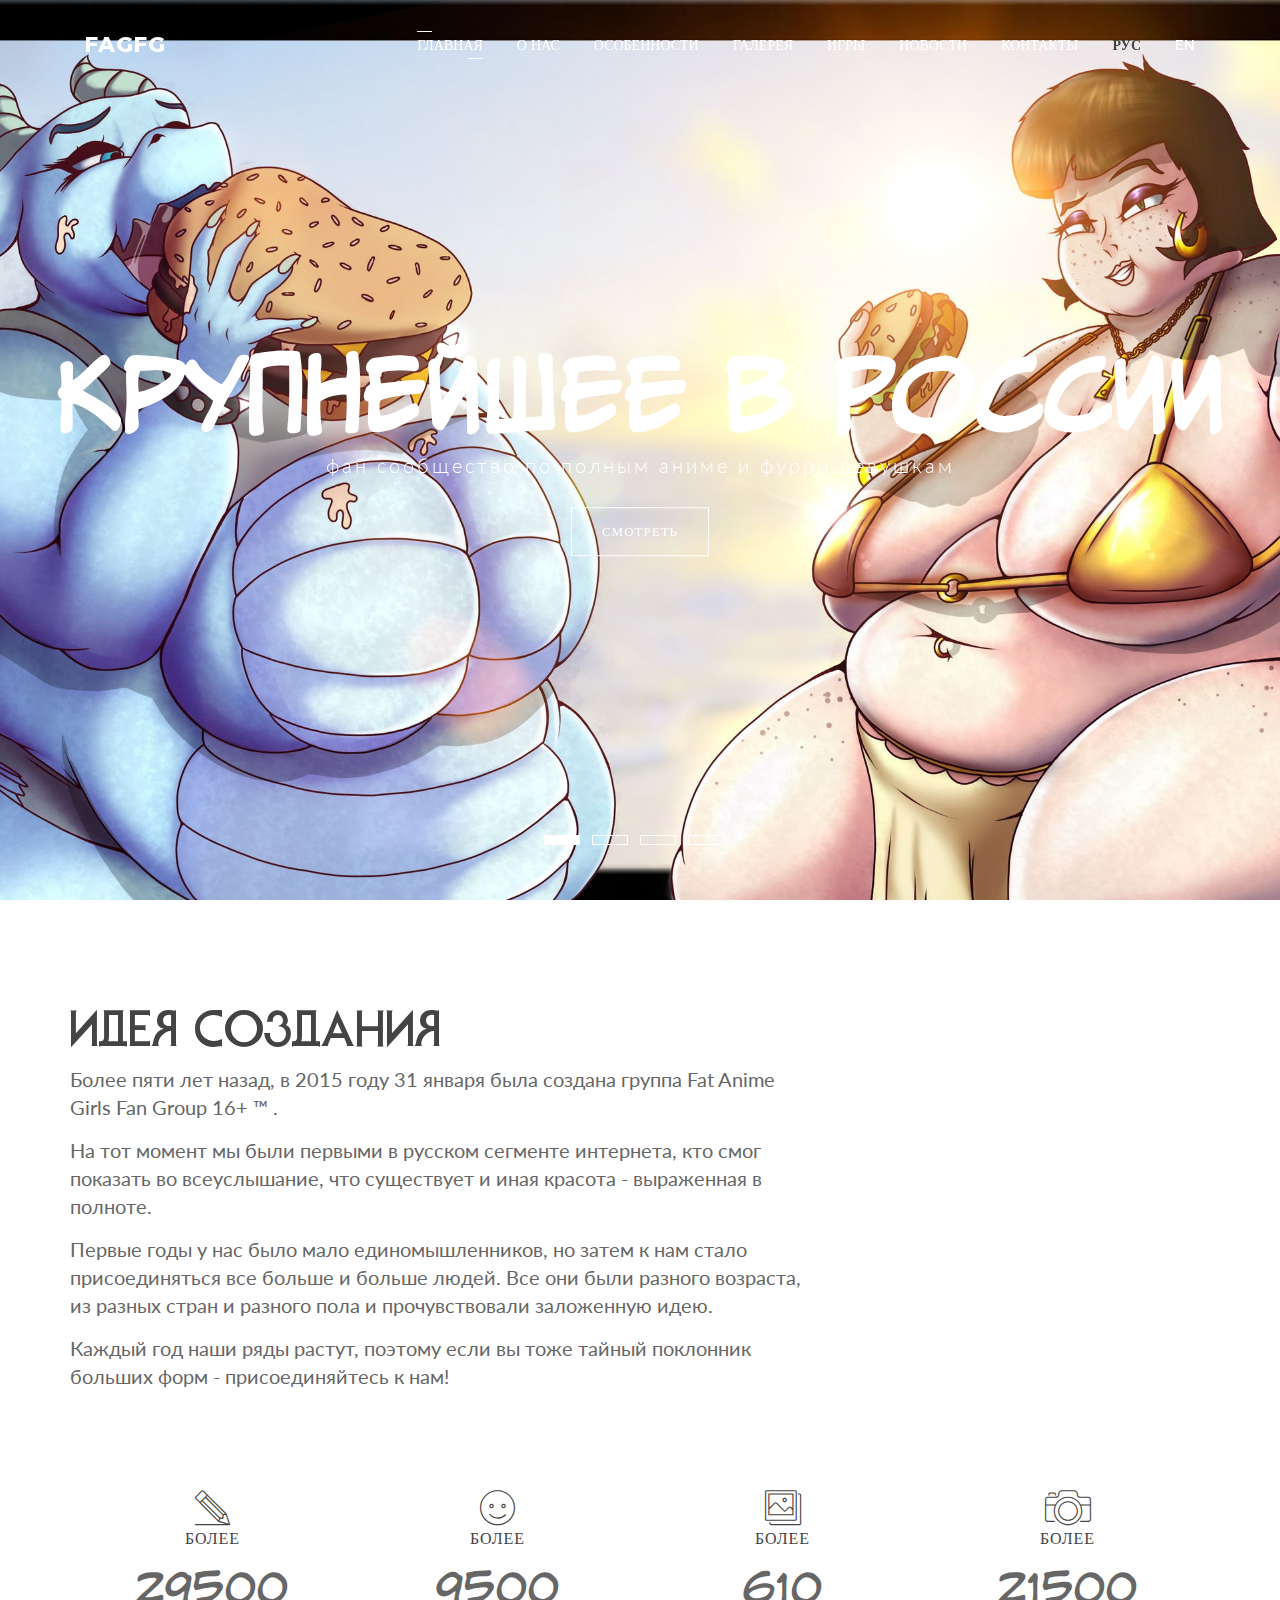
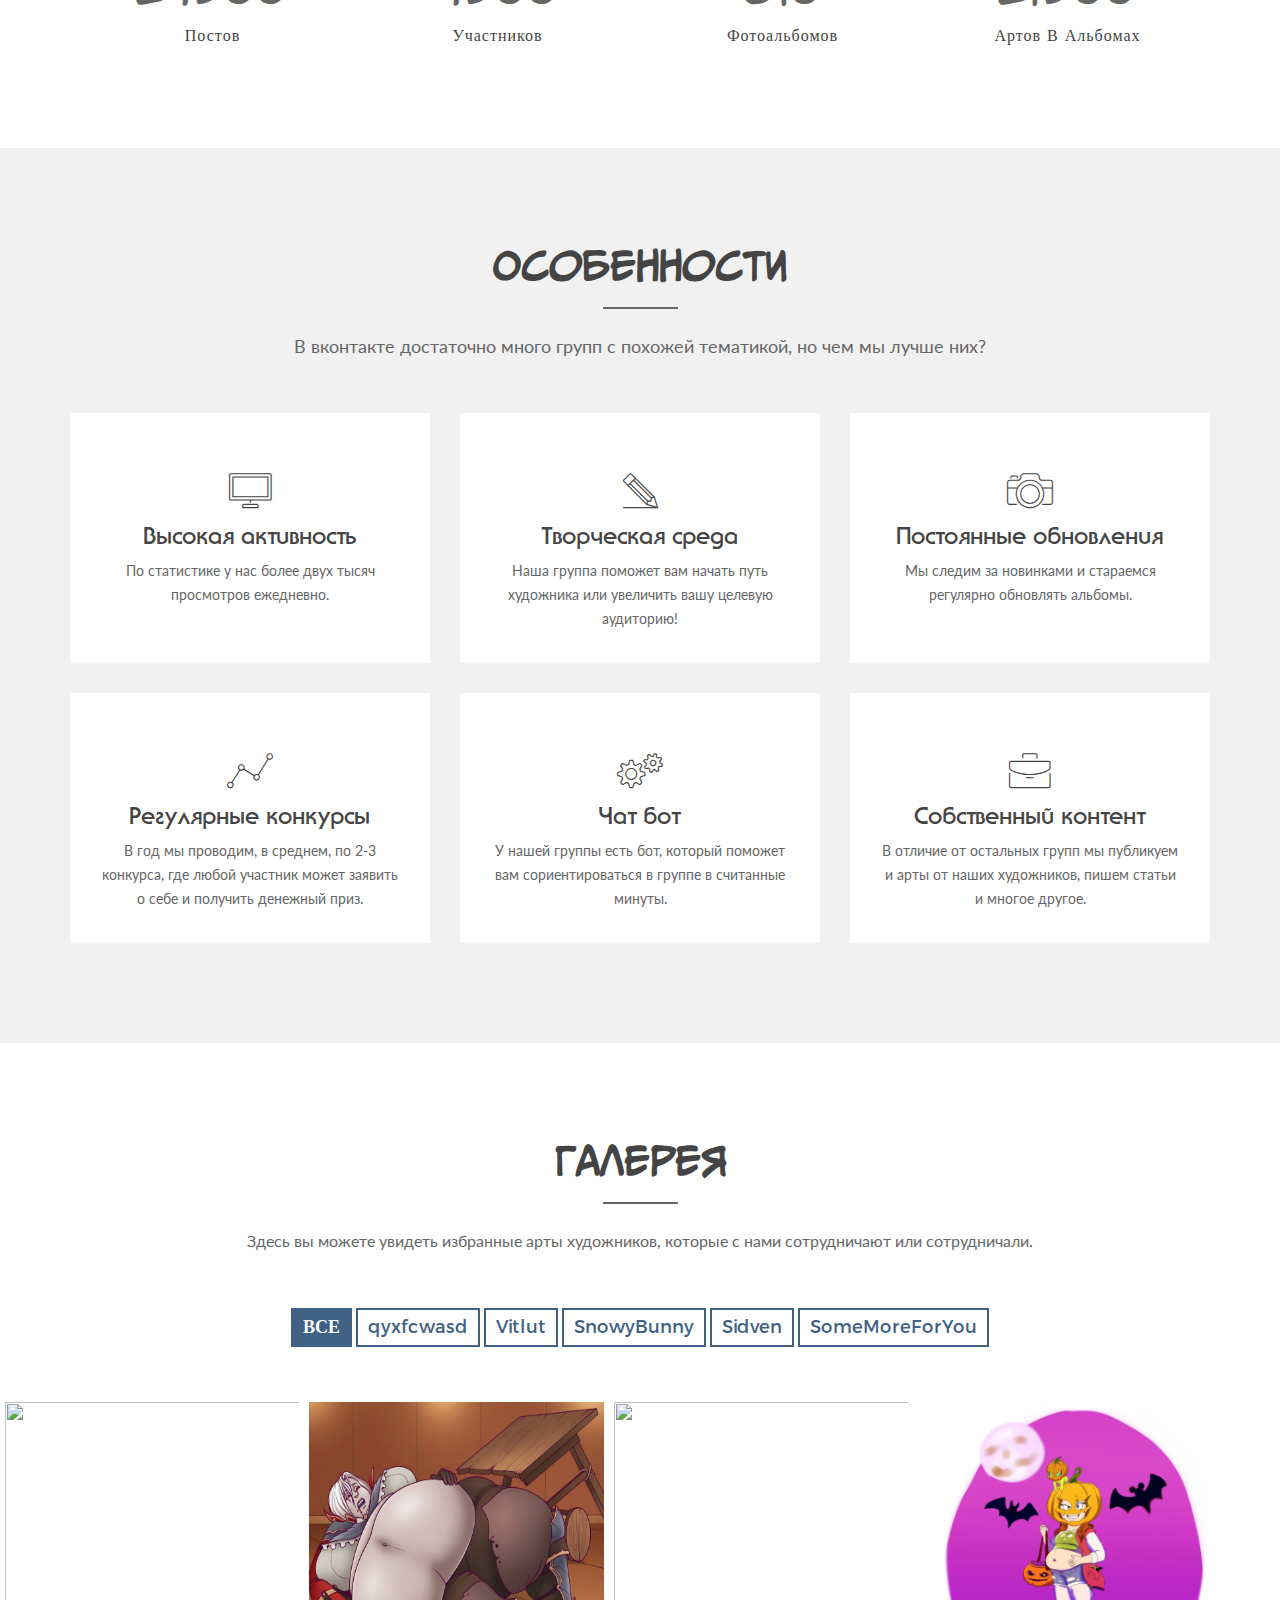
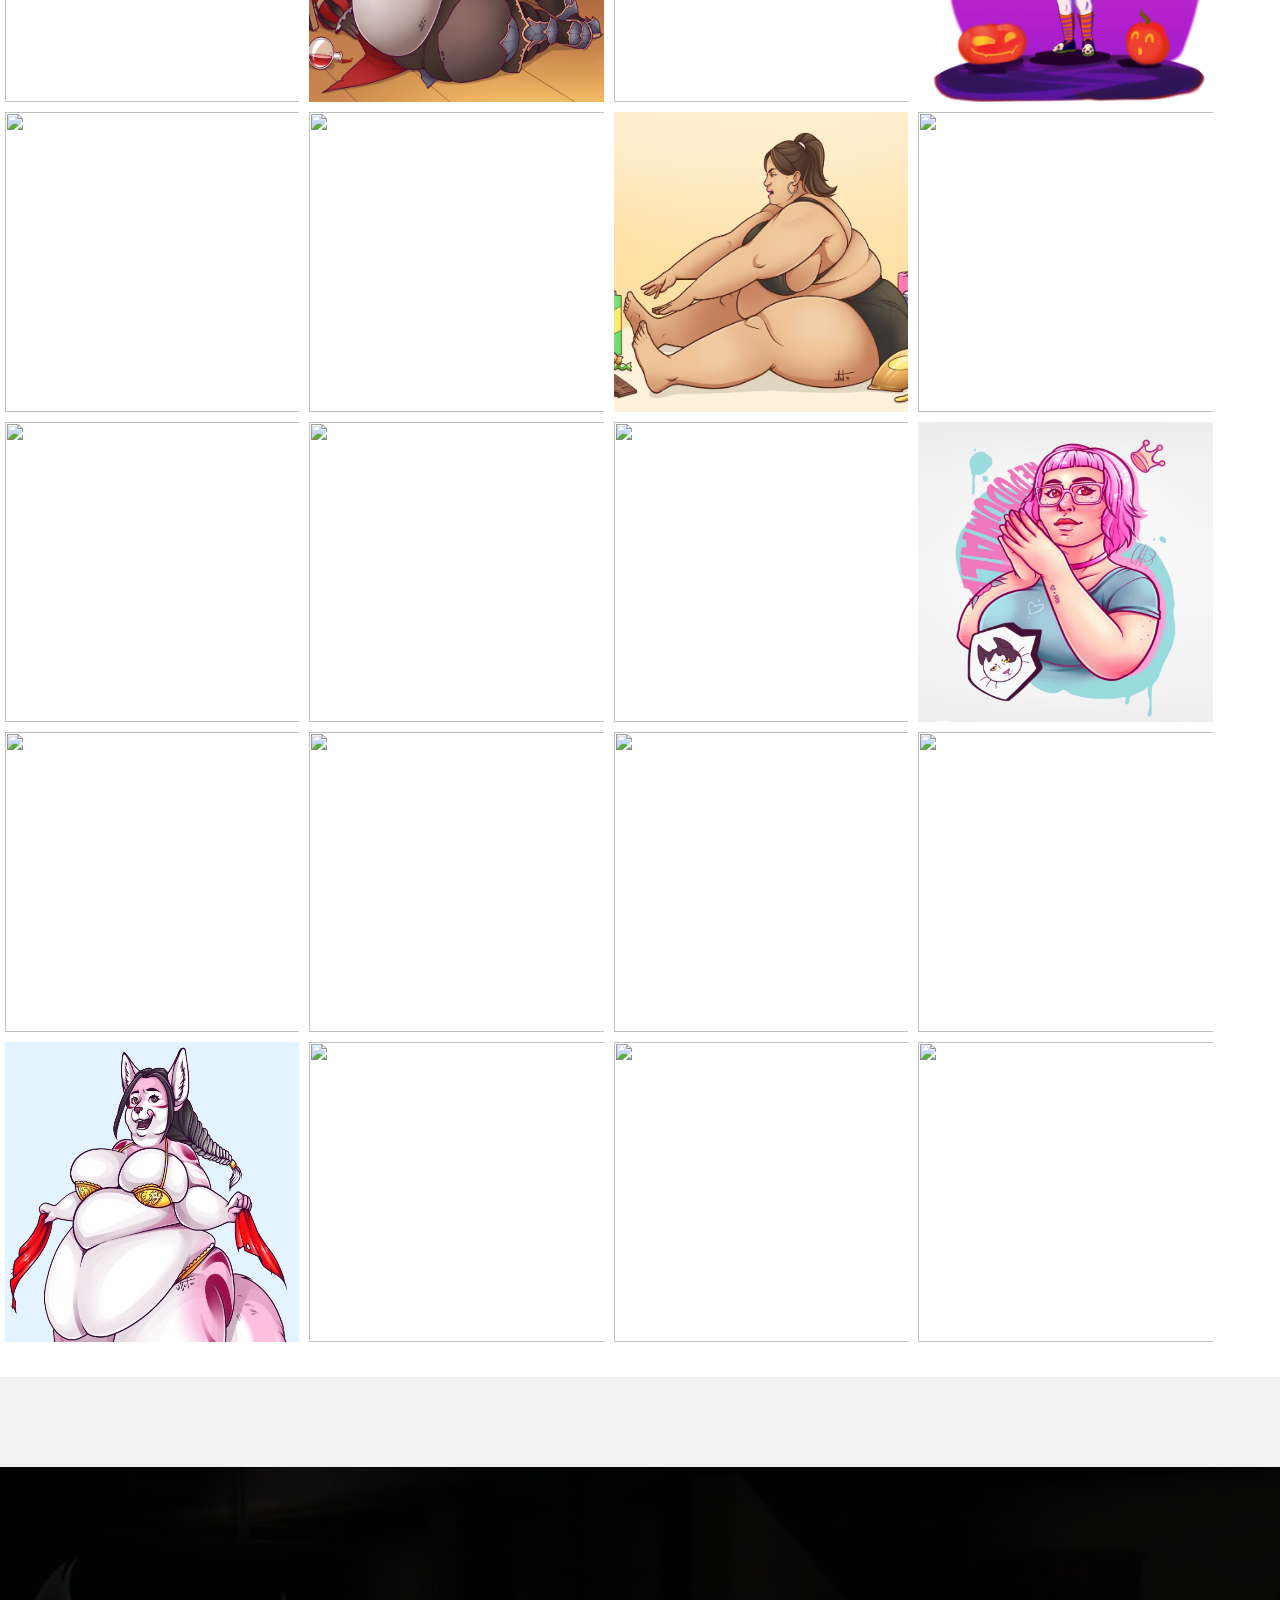
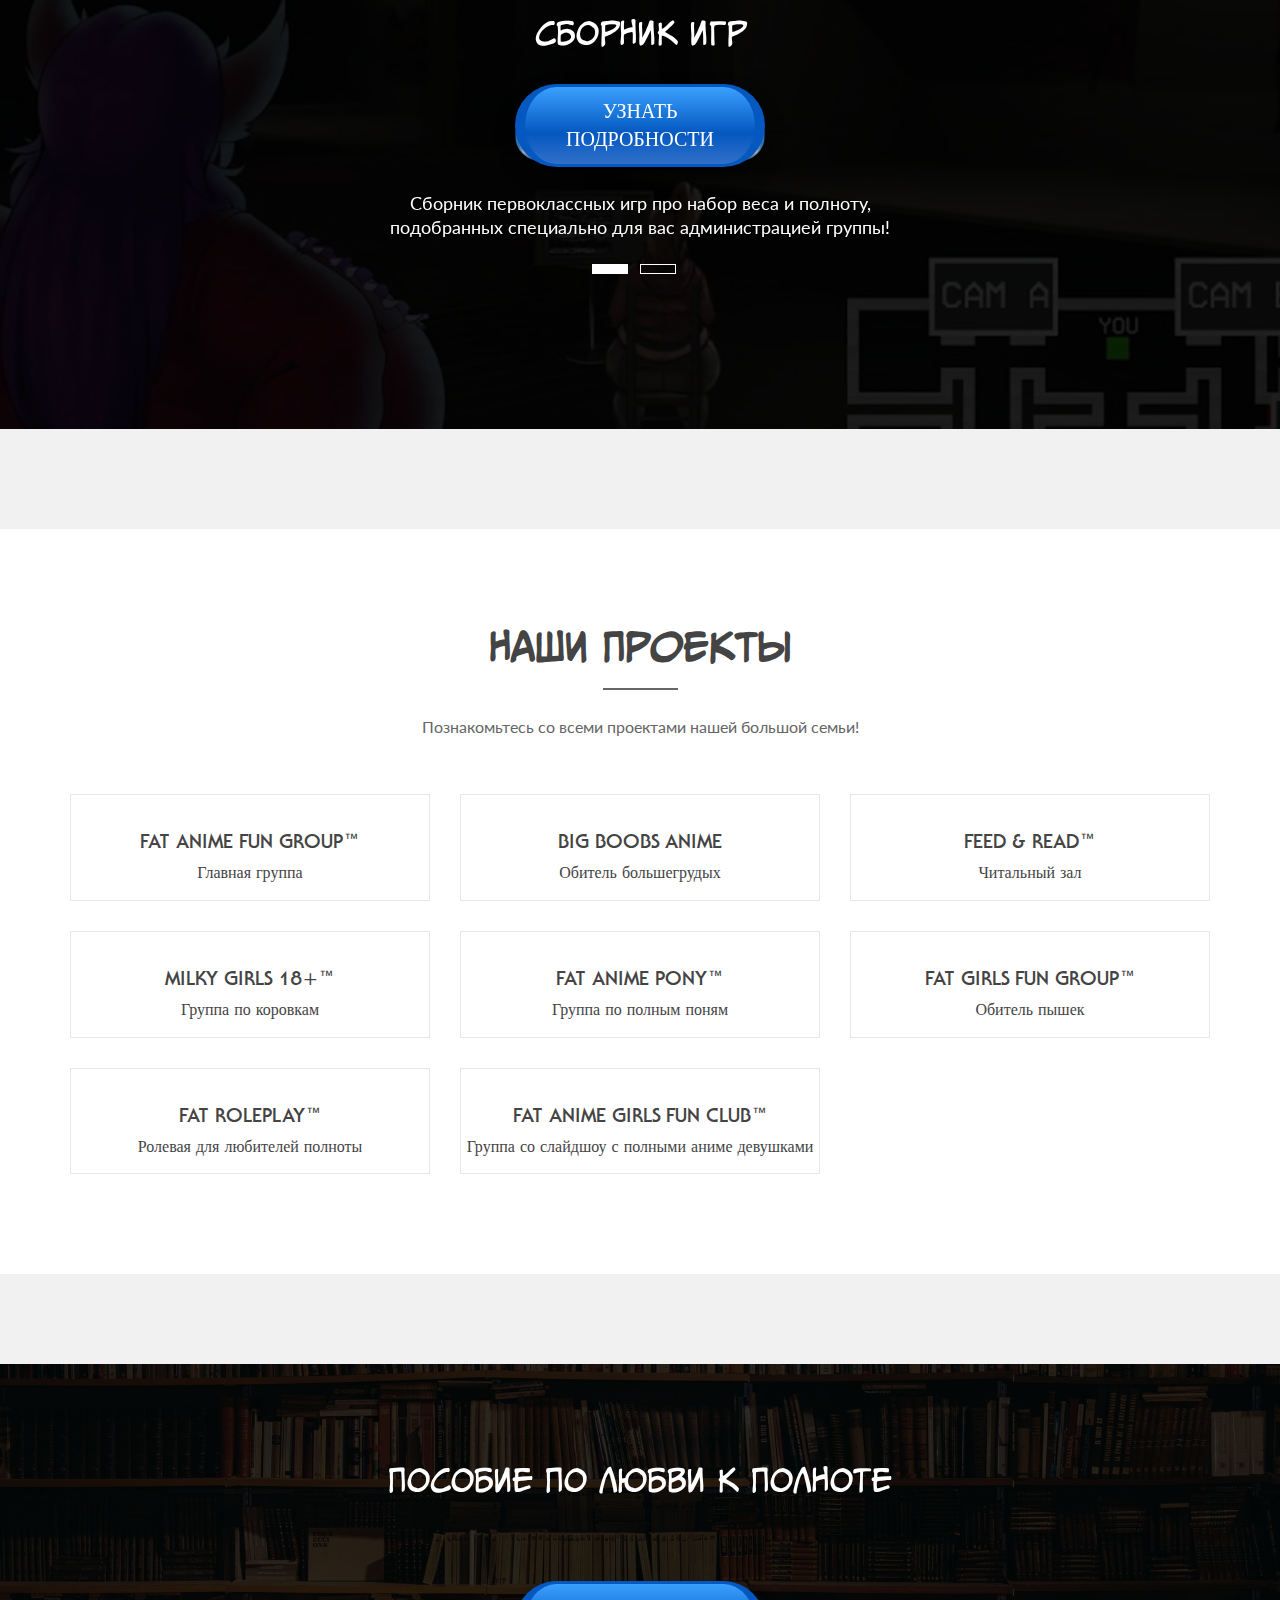
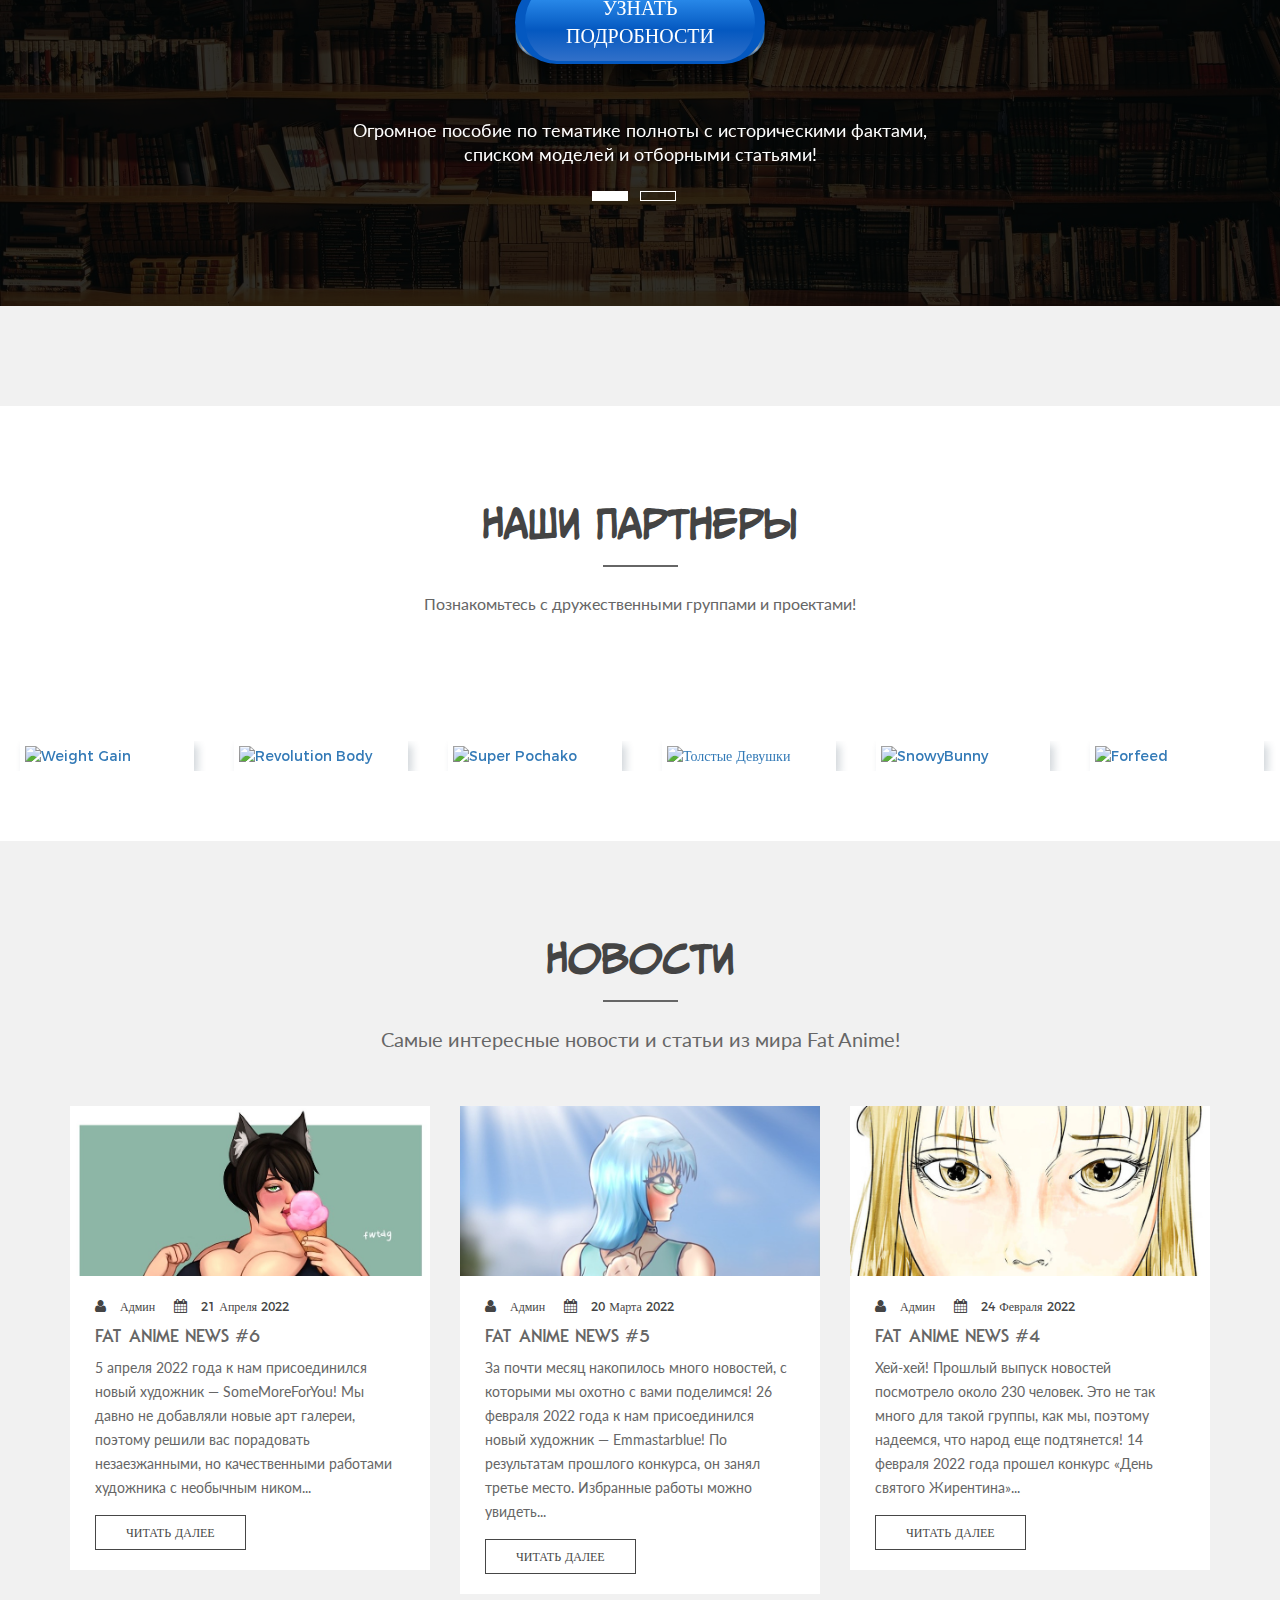
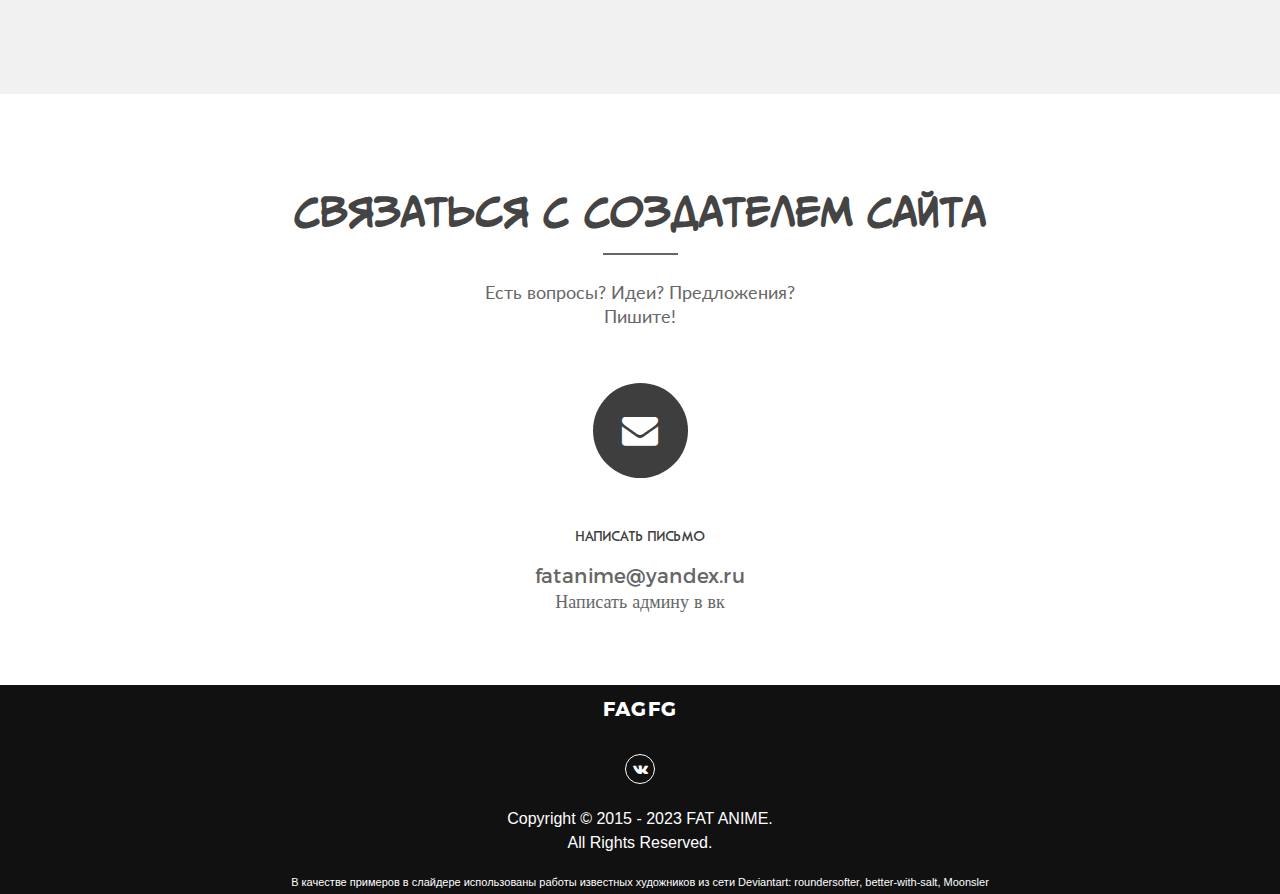
==== commit dfc56de4: "последняя обнова сайта от M.A.D." ====
--- a/index.html
+++ b/index.html
@@ -1109,9 +1109,10 @@
                         <p style="font-size: 16px;">Copyright © 2015 - 2023 <a href="https://vk.com/fatanime">FAT
                                 ANIME</a>.<br> All Rights Reserved.</p>
                         <p style="font-size: 11px;">В качестве примеров в слайдере использованы работы известных
-                            художников из сети Deviantart: <a
-                                href="https://www.deviantart.com/roundersofter/art/An-Awkward-Meeting-900255756">roundersofter</a>,
-                            <a href="https://www.deviantart.com/better-with-salt">better-with-salt</a></p>
+                            художников из сети Deviantart: 
+                            <a href="https://www.deviantart.com/roundersofter/art/An-Awkward-Meeting-900255756">roundersofter</a>,
+                            <a href="https://www.deviantart.com/better-with-salt">better-with-salt</a>, 
+                            <a href="https://vk.com/lunohata">Moonsler</a></p>
                     </div>
                 </div>
             </div>
@@ -1163,4 +1164,4 @@
     <script src="js/main.js"></script>
 </body>
 
-</html>+</html>
